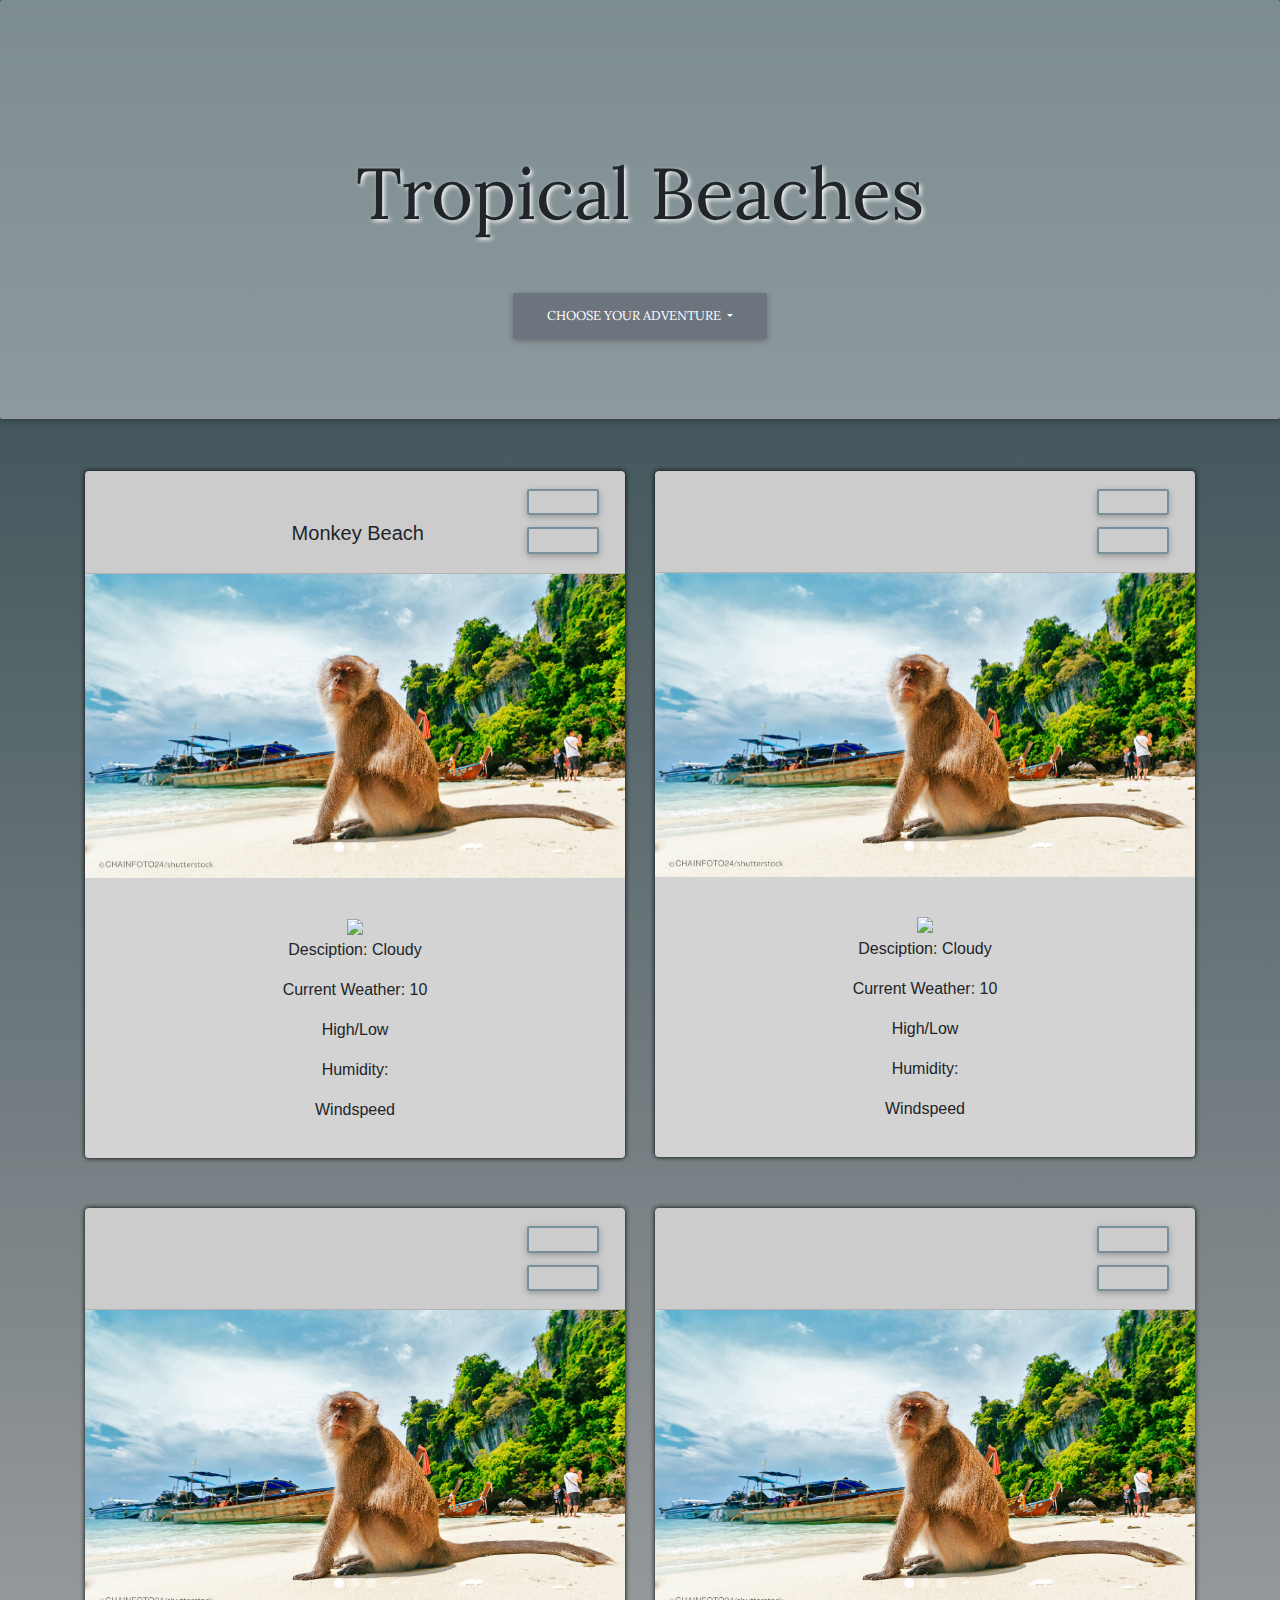
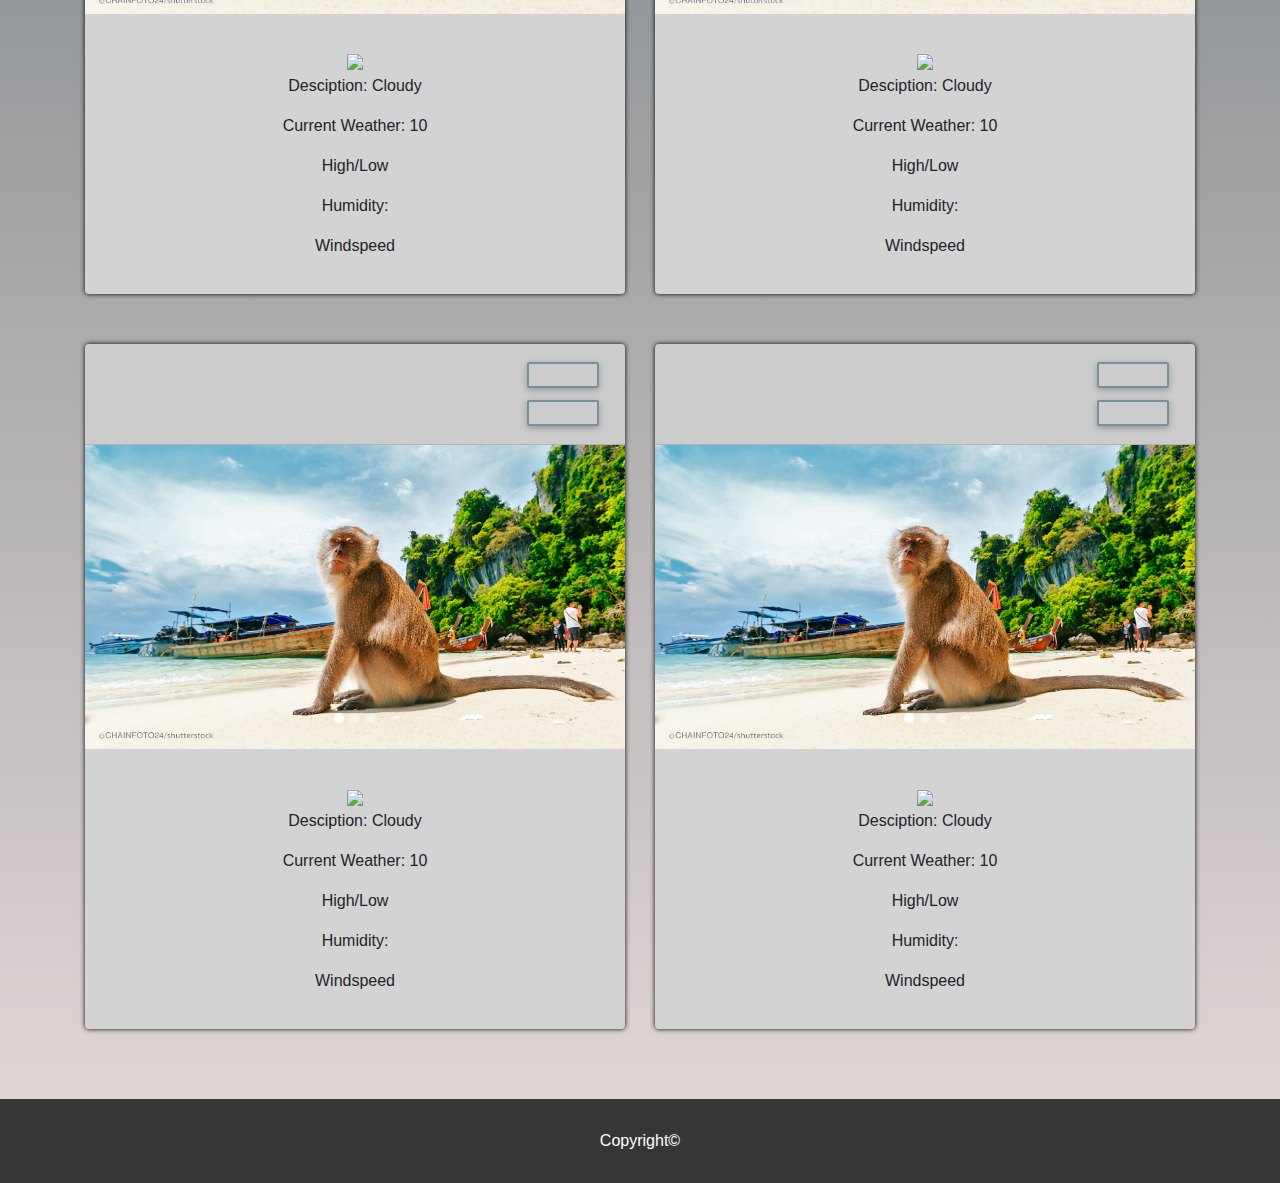
==== destinations.html @ f04818e5 "adding hotel buttons" ====
<!DOCTYPE html>
<html lang="en">

<head>
  <meta charset="UTF-8" />
  <meta name="viewport" content="width=device-width, initial-scale=1.0" />
  <meta http-equiv="X-UA-Compatible" content="ie=edge" />
  <link rel="stylesheet" href="https://stackpath.bootstrapcdn.com/bootstrap/4.3.1/css/bootstrap.min.css" />
  <script src="https://code.jquery.com/jquery-3.3.1.slim.min.js"
    integrity="sha384-q8i/X+965DzO0rT7abK41JStQIAqVgRVzpbzo5smXKp4YfRvH+8abtTE1Pi6jizo"
    crossorigin="anonymous"></script>
  <script src="https://cdnjs.cloudflare.com/ajax/libs/popper.js/1.14.7/umd/popper.min.js"
    integrity="sha384-UO2eT0CpHqdSJQ6hJty5KVphtPhzWj9WO1clHTMGa3JDZwrnQq4sF86dIHNDz0W1"
    crossorigin="anonymous"></script>
  <script src="https://stackpath.bootstrapcdn.com/bootstrap/4.3.1/js/bootstrap.min.js"
    integrity="sha384-JjSmVgyd0p3pXB1rRibZUAYoIIy6OrQ6VrjIEaFf/nJGzIxFDsf4x0xIM+B07jRM"
    crossorigin="anonymous"></script>
  <link rel="stylesheet" href="https://use.fontawesome.com/releases/v5.8.1/css/all.css"
    integrity="sha384-50oBUHEmvpQ+1lW4y57PTFmhCaXp0ML5d60M1M7uH2+nqUivzIebhndOJK28anvf" crossorigin="anonymous">
  <!-- Material Design Bootstrap -->
  <link href="assets/modalassets/mdb.min.css" rel="stylesheet">
  <link rel="stylesheet" href="destination.css" />
  <link href="https://fonts.googleapis.com/css?family=Lora" rel="stylesheet">
  <!-- FireBase Reference -->
  <script src="https://www.gstatic.com/firebasejs/5.9.2/firebase.js"></script>


  <link href="hotel.html">
  <title>Tropical Beaches</title>
</head>

<body>
  <div class="jumbotron text-center">
    <h1 class="display-3" id="destination"><br>Tropical Beaches</h1>
    <div class="btn-group mt-5">
      <button onclick="location.href='index.html';" type="button" class="btn btn-secondary dropdown-toggle"
        data-toggle="dropdown" aria-haspopup="true" aria-expanded="false">
        Choose Your Adventure
      </button>

    </div>
    <p class="lead"></p>
  </div>

  <div class="container text-center">
    <div id="mapBait"></div>
    <div class="row">
      <div class="col-md-6">
        <div class="card">
          <h5 class="card-header">

            <span class="buttonTarget-0">
              <div class="row">
                <div class="col-12">
                  <button id="hotelButton-0" type="button" class="btn btn-outline-blue-grey float-right"
                    data-toggle="modal" data-target="#fakeName">
                    <i class="fas fa-hotel float-right"></i>
                  </button>
                </div>
              </div>
            </span>
            <span>
              <button type="button" class="btn btn-outline-blue-grey float-right" data-toggle="modal"
                data-target="#beach">
                <i class="fas fa-comments  fa-lg float-right"></i>
              </button>
            </span>
            <p id="header-0">Monkey Beach</p>
            <div class="modal fade right" id="beach" tabindex="-1" role="dialog" aria-labelledby="myModalLabel"
              aria-hidden="true">
              <!-- Reggie's Modals Start position -->
              <div class="modal-dialog modal-full-height modal-right" role="document">
                <div class="modal-content">
                  <!-- Section:-->
                  <section class=" ">
                    <!-- Grid row -->
                    <div class="row">
                      <!-- Grid column -->
                      <div class="col-12">
                        <!-- Card -->
                        <div class="card news-card">
                          <!-- Heading-->
                          <div class="modal-header">
                            <div class="card-body">
                              <div class="content">
                                <div class="right-side-meta"><button type="button" class="close  " data-dismiss="modal"
                                    aria-label="Close">
                                    <span aria-hidden="false" class="rounded grey lighten-3 px-2 hoverable "
                                      style="border-radius:100% !important">&times;</span>
                                  </button>
                                  <h2 class="h2 modal-title display-5" id="commentModalLabel">Comments</h2>
                                </div>

                              </div>
                            </div>

                          </div>
                          <!-- Comments FireBase Data-store loc-->
                          <div id="commentContainer" class="list-group-item comment user-comment">

                            <div class="row mb-4">
                              <!--Image column-->
                              <div class="col-sm-2 col-12 mb-md-0 mb-3">
                                <img src="assets/images/motherOfDragons.png" style="width: 80px; height: auto;"
                                  class="avatar rounded-circle z-depth-1-half" aria-hidden="true" />
                              </div>
                              <!--/.Image column-->
                              <!--Content column-->
                              <div class="col-sm-10 col-12">
                                <a>
                                  <h4 class="font-weight-bold">Daenerys Targaryen</h4>
                                </a>
                                <div class="mt-2">
                                  <ul class="list-unstyled">
                                    Turtle Beach
                                    <li class="comment-date h6 font-weight-light"><i class="fas fa-clock"></i>
                                      15hrs ago</li>
                                  </ul>
                                </div>
                                <p class="h6 text-justify">Ut enim ad minim veniam, quis nostrud exercitation ullamco
                                  laboris
                                  nisi ut aliquip
                                  ex ea commodo
                                  consequat. Duis aute irure dolor in reprehenderit in voluptate velit esse cillum
                                  dolore eu
                                  fugiat nulla pariatur. Excepteur sint occaecat cupidatat non proident.</p>
                              </div>
                              <!--/.Content column-->
                            </div>
                            <hr>
                            <!-- Card content -->
                            <div class="card-body">
                              <!-- Experience meta-->
                              <div class="social-meta">
                                <p>How was your adventure? </p>
                                <span><i class="far fa-heart"></i>10 likes</span>
                                <p><i class="fas fa-heart-broken"></i>1 dislikes</p>
                              </div>
                              <!-- modal data input  -->
                              <input type="text" class="form-control userName" placeholder="Name" id="user-name">
                              <input type="text" class="form-control userLocation" placeholder="Specific Location"
                                id="user-location">
                              <textarea placeholder="Write your comment here" name="comment" type="text"
                                id="comment-text" style="width: 100%" class="form-control commentText"
                                placeholder="Add Comment Here">
                          </textarea>
                              <!-- Comment input -->
                              <div class="col-12 justify-content-center">
                                <button type="button" class="col-12 btn btn-blue-grey fluid" id="postComment"><i
                                    class="fas fa-comment-dots"></i> Post a Comment </button>
                                <button type="button" class="col-12 btn black-text grey lighten-2"
                                  data-dismiss="modal"><i class="fas fa-close"></i> Close</button><br>
                              </div>
                            </div>
                            <!-- .Card content -->
                          </div>
                          <!-- .Card -->
                        </div>
                        <!-- .Grid column -->
                      </div>
                      <!-- .Grid row -->
                  </section>
                </div>
              </div>
            </div>
            <!--Hotel  Modal-->
            <!--Hotel Info Modal-->

           
        

  














      </h5>
      <div id="carousel-1" class="carousel slide" data-ride="carousel">
        <ol class="carousel-indicators">
          <li data-target="#carousel-1" data-slide-to="0" class="active"></li>
          <li data-target="#carousel-1" data-slide-to="1"></li>
          <li data-target="#carousel-1" data-slide-to="2"></li>
        </ol>
        <div class="carousel-inner">
          <div class="carousel-item active">
            <img class="d-block w-100" id="carousel-0-0" src="assets/monkey-beach.jpg.jpg" alt="First slide" />
          </div>
          <div class="carousel-item">
            <img class="d-block w-100" id="carousel-0-1" src="assets/monkey-beach.jpg.jpg" alt="Second slide" />
          </div>
          <div class="carousel-item">
            <img class="d-block w-100" id="carousel-0-2" src="assets/monkey-beach.jpg.jpg" alt="Third slide" />
          </div>
          <div class="carousel-item">
            <img class="d-block w-100" id="carousel-0-3" src="assets/monkey-beach.jpg.jpg" alt="Fourth slide" />
          </div>
          <div class="carousel-item">
            <img class="d-block w-100" id="carousel-0-4" src="assets/monkey-beach.jpg.jpg" alt="Fifth slide" />
          </div>
          <div class="carousel-item">
            <img class="d-block w-100" id="carousel-0-5" src="assets/monkey-beach.jpg.jpg" alt="Sixth slide" />
          </div>
          <div class="carousel-item">
            <img class="d-block w-100" id="carousel-0-6" src="assets/monkey-beach.jpg.jpg" alt="Seventh slide" />
          </div>
          <div class="carousel-item">
            <img class="d-block w-100" id="carousel-0-7" src="assets/monkey-beach.jpg.jpg" alt="Eighth slide" />
          </div>
          <div class="carousel-item">
            <img class="d-block w-100" id="carousel-0-8" src="assets/monkey-beach.jpg.jpg" alt="Ninth slide" />
          </div>
          <div class="carousel-item">
            <img class="d-block w-100" id="carousel-0-9" src="assets/monkey-beach.jpg.jpg" alt="Tenth slide" />
          </div>
        </div>
        <a class="carousel-control-prev" href="#carousel-1" role="button" data-slide="prev">
          <span class="carousel-control-prev-icon" aria-hidden="true"></span>
          <span class="sr-only">Previous</span>
        </a>
        <a class="carousel-control-next" href="#carousel-1" role="button" data-slide="next">
          <span class="carousel-control-next-icon" aria-hidden="true"></span>
          <span class="sr-only">Next</span>
        </a>
      </div>
      <div class="card-body" id="cardbody-0">
        <p class="card-text" id="summary-0">
          <div>
            <img id="icon-0" src="http://openweathermap.org/img/w/10d.png">
            <p id="weather-0">Desciption: Cloudy </p>
            <p id="weather1-0">Current Weather: 10</p>
            <p id="weather2-0">High/Low</p>
            <p id="weather3-0">Humidity:</p>
            <p id="weather4-0">Windspeed</p>

          </div>


        </p>
      </div>
    </div>
  </div>
  <div class="col-md-6">
    <div class="card" id="card-2">
      <h5 class="card-header">
        <span class="buttonTarget-1"> <!--Button that triggers modal-->
          <div class="row">
            <div class="col-12">
              <button
              id="hotelButton-1"
                type="button"
                class="btn btn-outline-blue-grey float-right"
                data-toggle="modal"
                data-target="#turtleBeach"
              >
                <i class="fas fa-hotel"></i>
              </button>
            </div>
          </div></span>

        <span>
          <button type="button" class="btn btn-outline-blue-grey float-right" data-toggle="modal" data-target="#beach">
            <i class="fas fa-comments  fa-lg float-right"></i>
          </button>
          <p id="header-1"></p>
        </span>
        <div class="modal fade right" id="beach" tabindex="-1" role="dialog" aria-labelledby="myModalLabel"
          aria-hidden="true">
          <!--Modals Start position -->
          <div class="modal-dialog modal-full-height modal-right" role="document">
            <div class="modal-content">
              <!-- Section:-->
              <section class=" ">
                <!-- Grid row -->
                <div class="row">
                  <!-- Grid column -->
                  <div class="col-12">
                    <!-- Card -->
                    <div class="card news-card">
                      <!-- Heading-->
                      <div class="modal-header">
                        <div class="card-body">
                          <div class="content">
                            <div class="right-side-meta"><button type="button" class="close  " data-dismiss="modal"
                                aria-label="Close">
                                <span aria-hidden="false" class="rounded grey lighten-3 px-2 hoverable "
                                  style="border-radius:100% !important">&times;</span>
                              </button>
                              <h2 class="h2 modal-title display-5" id="commentModalLabel">Comments</h2>
                            </div>

                          </div>
                        </div>

                      </div>
                      <!-- Comments FireBase Data-store loc-->
                      <div id="commentContainer" class="list-group-item comment user-comment">

                        <div class="row mb-4">
                          <!--Image column-->
                          <div class="col-sm-2 col-12 mb-md-0 mb-3">
                            <img src="assets/images/motherOfDragons.png" style="width: 80px; height: auto;"
                              class="avatar rounded-circle z-depth-1-half" aria-hidden="true" />
                          </div>
                          <!--/.Image column-->
                          <!--Content column-->
                          <div class="col-sm-10 col-12">
                            <a>
                              <h4 class="font-weight-bold">Daenerys Targaryen</h4>
                            </a>
                            <div class="mt-2">
                              <ul class="list-unstyled">Turtle Beach
                                <li class="comment-date h6 font-weight-light"><i class="fas fa-clock"></i>
                                  Yesterday</li>
                              </ul>
                            </div>
                            <p class="h6 text-justify">Ut enim ad minim veniam, quis nostrud exercitation ullamco
                              laboris
                              nisi ut aliquip
                              ex ea commodo
                              consequat. Duis aute irure dolor in reprehenderit in voluptate velit esse cillum
                              dolore eu
                              fugiat nulla pariatur. Excepteur sint occaecat cupidatat non proident.</p>
                          </div>
                          <!--/.Content column-->
                        </div>
                        <hr>
                        <!-- Card content -->
                        <div class="card-body">
                          <!-- Experience meta-->
                          <div class="social-meta">
                            <p>How was your adventure? </p>
                            <span><i class="far fa-heart"></i>10 likes</span>
                            <p><i class="fas fa-heart-broken"></i>1 dislikes</p>
                          </div>
                          <!-- modal data input  -->
                          <input type="text" class="form-control userName" placeholder="Name" id="user-name">
                          <input type="text" class="form-control userLocation" placeholder="Specific Location"
                            id="user-location">
                          <textarea placeholder="Write your comment here" name="comment" type="text" id="comment-text"
                            style="width: 100%" class="form-control commentText" placeholder="Add Comment Here">
                          </textarea>
                          <!-- Comment input -->
                          <div class="col-12 justify-content-center">
                            <button type="button" class="col-12 btn btn-blue-grey fluid" id="postComment"><i
                                class="fas fa-comment-dots"></i> Post a Comment </button>
                            <button type="button" class="col-12 btn black-text grey lighten-2" data-dismiss="modal"><i
                                class="fas fa-close"></i> Close</button><br>
                          </div>
                        </div>
                        <!-- .Card content -->
                      </div>
                      <!-- .Card -->
                    </div>
                    <!-- .Grid column -->
                  </div>
                  <!-- .Grid row -->
              </section>
            </div>
          </div>
        </div>
      </h5>
      <div id="carousel-2" class="carousel slide" data-ride="carousel">
        <ol class="carousel-indicators">
          <li data-target="#carousel-2" data-slide-to="0" class="active"></li>
          <li data-target="#carousel-2" data-slide-to="1"></li>
          <li data-target="#carousel-2" data-slide-to="2"></li>
        </ol>
        <div class="carousel-inner">
          <div class="carousel-item active">
            <img class="d-block w-100" id="carousel-1-0" src="assets/monkey-beach.jpg.jpg" alt="First slide" />
          </div>
          <div class="carousel-item">
            <img class="d-block w-100" id="carousel-1-1" src="assets/monkey-beach.jpg.jpg" alt="Second slide" />
          </div>
          <div class="carousel-item">
            <img class="d-block w-100" id="carousel-1-2" src="assets/monkey-beach.jpg.jpg" alt="Third slide" />
          </div>
          <div class="carousel-item">
            <img class="d-block w-100" id="carousel-1-3" src="assets/monkey-beach.jpg.jpg" alt="Fourth slide" />
          </div>
          <div class="carousel-item">
            <img class="d-block w-100" id="carousel-1-4" src="assets/monkey-beach.jpg.jpg" alt="Fifth slide" />
          </div>
          <div class="carousel-item">
            <img class="d-block w-100" id="carousel-1-5" src="assets/monkey-beach.jpg.jpg" alt="Sixth slide" />
          </div>
          <div class="carousel-item">
            <img class="d-block w-100" id="carousel-1-6" src="assets/monkey-beach.jpg.jpg" alt="Seventh slide" />
          </div>
          <div class="carousel-item">
            <img class="d-block w-100" id="carousel-1-7" src="assets/monkey-beach.jpg.jpg" alt="Eighth slide" />
          </div>
          <div class="carousel-item">
            <img class="d-block w-100" id="carousel-1-8" src="assets/monkey-beach.jpg.jpg" alt="Ninth slide" />
          </div>
          <div class="carousel-item">
            <img class="d-block w-100" id="carousel-1-9" src="assets/monkey-beach.jpg.jpg" alt="Tenth slide" />
          </div>
        </div>
        <a class="carousel-control-prev" href="#carousel-2" role="button" data-slide="prev">
          <span class="carousel-control-prev-icon" aria-hidden="true"></span>
          <span class="sr-only">Previous</span>
        </a>
        <a class="carousel-control-next" href="#carousel-2" role="button" data-slide="next">
          <span class="carousel-control-next-icon" aria-hidden="true"></span>
          <span class="sr-only">Next</span>
        </a>
      </div>
      <div class="card-body" id="cardbody-1">
        <p class="card-text" id="summary-1">
          <div>
            <img id="icon-1" src="http://openweathermap.org/img/w/10d.png">
            <p id="weather-1">Desciption: Cloudy </p>
            <p id="weather1-1">Current Weather: 10</p>
            <p id="weather2-1">High/Low</p>
            <p id="weather3-1">Humidity:</p>
            <p id="weather4-1">Windspeed</p>
          </div>

        </p>
      </div>
    </div>
  </div>
  </div>
  <div class="row">
    <div class="col-md-6">
      <div class="card">
        <h5 class="card-header">
          <span class="buttonTarget-2"><!--Button that triggers modal-->
            <div class="row">
              <div class="col-12">
                <button
                  id="hotelButton-2"
                  type="button"
                  class="btn btn-outline-blue-grey float-right"
                  data-toggle="modal"
                  data-target="#blueLagoon"
                >
                  <i class="fas fa-hotel"></i>
                </button>
              </div>
            </div></span>
          <span>
            <button type="button" class="btn btn-outline-blue-grey float-right" data-toggle="modal"
              data-target="#beach">
              <i class="fas fa-comments  fa-lg float-right"></i>
            </button>
          </span>
          <p id="header-2"></p>
          <div class="modal fade right" id="beach" tabindex="-1" role="dialog" aria-labelledby="myModalLabel"
            aria-hidden="true">
            <!--Modals Start position -->
            <div class="modal-dialog modal-full-height modal-right" role="document">
              <div class="modal-content">
                <!-- Section:-->
                <section class=" ">
                  <!-- Grid row -->
                  <div class="row">
                    <!-- Grid column -->
                    <div class="col-12">
                      <!-- Card -->
                      <div class="card news-card">
                        <!-- Heading-->
                        <div class="modal-header">
                          <div class="card-body">
                            <div class="content">
                              <div class="right-side-meta"><button type="button" class="close  " data-dismiss="modal"
                                  aria-label="Close">
                                  <span aria-hidden="false" class="rounded grey lighten-3 px-2 hoverable "
                                    style="border-radius:100% !important">&times;</span>
                                </button>
                                <h2 class="h2 modal-title display-5" id="commentModalLabel">Comments</h2>
                              </div>

                            </div>
                          </div>

                        </div>
                        <!-- Comments FireBase Data-store loc-->
                        <div id="commentContainer" class="list-group-item comment user-comment">

                          <div class="row mb-4">
                            <!--Image column-->
                            <div class="col-sm-2 col-12 mb-md-0 mb-3">
                              <img src="assets/images/motherOfDragons.png" style="width: 80px; height: auto;"
                                class="avatar rounded-circle z-depth-1-half" aria-hidden="true" />
                            </div>
                            <!--/.Image column-->
                            <!--Content column-->
                            <div class="col-sm-10 col-12">
                              <a>
                                <h4 class="font-weight-bold">Daenerys Targaryen</h4>
                              </a>
                              <div class="mt-2">
                                <ul class="list-unstyled">Blue Lagoon
                                  <li class="comment-date h6 font-weight-light"><i class="fas fa-clock"></i>
                                    05/10/2015</li>
                                </ul>
                              </div>
                              <p class="h6 text-justify">Ut enim ad minim veniam, quis nostrud exercitation ullamco
                                laboris
                                nisi ut aliquip
                                ex ea commodo
                                consequat. Duis aute irure dolor in reprehenderit in voluptate velit esse cillum
                                dolore eu
                                fugiat nulla pariatur. Excepteur sint occaecat cupidatat non proident.</p>
                            </div>
                            <!--/.Content column-->
                          </div>
                          <hr>
                          <!-- Card content -->
                          <div class="card-body">
                            <!-- Experience meta-->
                            <div class="social-meta">
                              <p>How was your adventure? </p>
                              <span><i class="far fa-heart"></i>10 likes</span>
                              <p><i class="fas fa-heart-broken"></i>1 dislikes</p>
                            </div>
                            <!-- modal data input  -->
                            <input type="text" class="form-control userName" placeholder="Name" id="user-name">
                            <input type="text" class="form-control userLocation" placeholder="Specific Location"
                              id="user-location">
                            <textarea placeholder="Write your comment here" name="comment" type="text" id="comment-text"
                              style="width: 100%" class="form-control commentText" placeholder="Add Comment Here">
                              </textarea>
                            <!-- Comment input -->
                            <div class="col-12 justify-content-center">
                              <button type="button" class="col-12 btn btn-blue-grey fluid" id="postComment"><i
                                  class="fas fa-comment-dots"></i> Post a Comment </button>
                              <button type="button" class="col-12 btn black-text grey lighten-2" data-dismiss="modal"><i
                                  class="fas fa-close"></i> Close</button><br>
                            </div>
                          </div>
                          <!-- .Card content -->
                        </div>
                        <!-- .Card -->
                      </div>
                      <!-- .Grid column -->
                    </div>
                    <!-- .Grid row -->
                </section>
              </div>
            </div>
          </div>
        </h5>
        <div id="carousel-3" class="carousel slide" data-ride="carousel">
          <ol class="carousel-indicators">
            <li data-target="#carousel-3" data-slide-to="0" class="active"></li>
            <li data-target="#carousel-3" data-slide-to="1"></li>
            <li data-target="#carousel-3" data-slide-to="2"></li>
          </ol>
          <div class="carousel-inner">
            <div class="carousel-item active">
              <img class="d-block w-100" id="carousel-2-0" src="assets/monkey-beach.jpg.jpg" alt="First slide" />
            </div>
            <div class="carousel-item">
              <img class="d-block w-100" id="carousel-2-1" src="assets/monkey-beach.jpg.jpg" alt="Second slide" />
            </div>
            <div class="carousel-item">
              <img class="d-block w-100" id="carousel-2-2" src="assets/monkey-beach.jpg.jpg" alt="Third slide" />
            </div>
            <div class="carousel-item">
              <img class="d-block w-100" id="carousel-2-3" src="assets/monkey-beach.jpg.jpg" alt="Fourth slide" />
            </div>
            <div class="carousel-item">
              <img class="d-block w-100" id="carousel-2-4" src="assets/monkey-beach.jpg.jpg" alt="Fifth slide" />
            </div>
            <div class="carousel-item">
              <img class="d-block w-100" id="carousel-2-5" src="assets/monkey-beach.jpg.jpg" alt="Sixth slide" />
            </div>
            <div class="carousel-item">
              <img class="d-block w-100" id="carousel-2-6" src="assets/monkey-beach.jpg.jpg" alt="Seventh slide" />
            </div>
            <div class="carousel-item">
              <img class="d-block w-100" id="carousel-2-7" src="assets/monkey-beach.jpg.jpg" alt="Eighth slide" />
            </div>
            <div class="carousel-item">
              <img class="d-block w-100" id="carousel-2-8" src="assets/monkey-beach.jpg.jpg" alt="Ninth slide" />
            </div>
            <div class="carousel-item">
              <img class="d-block w-100" id="carousel-2-9" src="assets/monkey-beach.jpg.jpg" alt="Tenth slide" />
            </div>
          </div>
          <a class="carousel-control-prev" href="#carousel-3
                role=" button" data-slide="prev">
            <span class="carousel-control-prev-icon" aria-hidden="true"></span>
            <span class="sr-only">Previous</span>
          </a>
          <a class="carousel-control-next" href="#carousel-3" role="button" data-slide="next">
            <span class="carousel-control-next-icon" aria-hidden="true"></span>
            <span class="sr-only">Next</span>
          </a>
        </div>
        <div class="card-body" id="cardbody-2">
          <p class="card-text" id="summary-2">
            <div>
              <img id="icon-2" src="http://openweathermap.org/img/w/10d.png">
              <p id="weather-2">Desciption: Cloudy </p>
              <p id="weather1-2">Current Weather: 10</p>
              <p id="weather2-2">High/Low</p>
              <p id="weather3-2">Humidity:</p>
              <p id="weather4-2">Windspeed</p>
            </div>

          </p>

        </div>
      </div>
    </div>
    <div class="col-md-6">
      <div class="card" id="card-2">
        <h5 class="card-header">
          <span class="buttonTarget-3"><!--Button that triggers modal-->
            <div class="row">
              <div class="col-12">
                <button
                  id="hotelButton-2"
                  type="button"
                  class="btn btn-outline-blue-grey float-right"
                  data-toggle="modal"
                  data-target="#blueLagoon"
                >
                  <i class="fas fa-hotel"></i>
                </button>
              </div>
            </div></span>
          <span>
            <button type="button" class="btn btn-outline-blue-grey float-right" data-toggle="modal"
              data-target="#beach">
              <i class="fas fa-comments  fa-lg float-right"></i>
            </button>
          </span>
          <p id="header-3"></p>
          <div class="modal fade right" id="beach" tabindex="-1" role="dialog" aria-labelledby="myModalLabel"
            aria-hidden="true">
            <!--Modals Start position -->
            <div class="modal-dialog modal-full-height modal-right" role="document">
              <div class="modal-content">
                <!-- Section:-->
                <section class=" ">
                  <!-- Grid row -->
                  <div class="row">
                    <!-- Grid column -->
                    <div class="col-12">
                      <!-- Card -->
                      <div class="card news-card">
                        <!-- Heading-->
                        <div class="modal-header">
                          <div class="card-body">
                            <div class="content">
                              <div class="right-side-meta"><button type="button" class="close  " data-dismiss="modal"
                                  aria-label="Close">
                                  <span aria-hidden="false" class="rounded grey lighten-3 px-2 hoverable "
                                    style="border-radius:100% !important">&times;</span>
                                </button>
                                <h2 class="h2 modal-title display-5" id="commentModalLabel">Comments</h2>
                              </div>

                            </div>
                          </div>

                        </div>
                        <!-- Comments FireBase Data-store loc-->
                        <div id="commentContainer" class="list-group-item comment user-comment">

                          <div class="row mb-4">
                            <!--Image column-->
                            <div class="col-sm-2 col-12 mb-md-0 mb-3">
                              <img src="assets/images/motherOfDragons.png" style="width: 80px; height: auto;"
                                class="avatar rounded-circle z-depth-1-half" aria-hidden="true" />
                            </div>
                            <!--/.Image column-->
                            <!--Content column-->
                            <div class="col-sm-10 col-12">
                              <a>
                                <h4 class="font-weight-bold">Daenerys Targaryen</h4>
                              </a>
                              <div class="mt-2">
                                <ul class="list-unstyled">Boracay White Beach
                                  <li class="comment-date h6 font-weight-light"><i class="fas fa-clock"></i>
                                    05/10/2015</li>
                                </ul>
                              </div>
                              <p class="h6 text-justify">Ut enim ad minim veniam, quis nostrud exercitation ullamco
                                laboris
                                nisi ut aliquip
                                ex ea commodo
                                consequat. Duis aute irure dolor in reprehenderit in voluptate velit esse cillum
                                dolore eu
                                fugiat nulla pariatur. Excepteur sint occaecat cupidatat non proident.</p>
                            </div>
                            <!--/.Content column-->
                          </div>
                          <hr>
                          <!-- Card content -->
                          <div class="card-body">
                            <!-- Experience meta-->
                            <div class="social-meta">
                              <p>How was your adventure? </p>
                              <span><i class="far fa-heart"></i>10 likes</span>
                              <p><i class="fas fa-heart-broken"></i>1 dislikes</p>
                            </div>
                            <!-- modal data input  -->
                            <input type="text" class="form-control userName" placeholder="Name" id="user-name">
                            <input type="text" class="form-control userLocation" placeholder="Specific Location"
                              id="user-location">
                            <textarea placeholder="Write your comment here" name="comment" type="text" id="comment-text"
                              style="width: 100%" class="form-control commentText" placeholder="Add Comment Here">
                          </textarea>
                            <!-- Comment input -->
                            <div class="col-12 justify-content-center">
                              <button type="button" class="col-12 btn btn-blue-grey fluid" id="postComment"><i
                                  class="fas fa-comment-dots"></i> Post a Comment </button>
                              <button type="button" class="col-12 btn black-text grey lighten-2" data-dismiss="modal"><i
                                  class="fas fa-close"></i> Close</button><br>
                            </div>
                          </div>
                          <!-- .Card content -->
                        </div>
                        <!-- .Card -->
                      </div>
                      <!-- .Grid column -->
                    </div>
                    <!-- .Grid row -->
                </section>
              </div>
            </div>
          </div>
        </h5>

        <div id="carousel-4" class="carousel slide" data-ride="carousel">
          <ol class="carousel-indicators">
            <li data-target="#carousel-4" data-slide-to="0" class="active"></li>
            <li data-target="#carousel-4" data-slide-to="1"></li>
            <li data-target="#carousel-4" data-slide-to="2"></li>
          </ol>
          <div class="carousel-inner">
            <div class="carousel-item active">
              <img class="d-block w-100" id="carousel-3-0" src="assets/monkey-beach.jpg.jpg" alt="First slide" />
            </div>
            <div class="carousel-item">
              <img class="d-block w-100" id="carousel-3-1" src="assets/monkey-beach.jpg.jpg" alt="Second slide" />
            </div>
            <div class="carousel-item">
              <img class="d-block w-100" id="carousel-3-2" src="assets/monkey-beach.jpg.jpg" alt="Third slide" />
            </div>
            <div class="carousel-item">
              <img class="d-block w-100" id="carousel-3-3" src="assets/monkey-beach.jpg.jpg" alt="Fourth slide" />
            </div>
            <div class="carousel-item">
              <img class="d-block w-100" id="carousel-3-4" src="assets/monkey-beach.jpg.jpg" alt="Fifth slide" />
            </div>
            <div class="carousel-item">
              <img class="d-block w-100" id="carousel-3-5" src="assets/monkey-beach.jpg.jpg" alt="Sixth slide" />
            </div>
            <div class="carousel-item">
              <img class="d-block w-100" id="carousel-3-6" src="assets/monkey-beach.jpg.jpg" alt="Seventh slide" />
            </div>
            <div class="carousel-item">
              <img class="d-block w-100" id="carousel-3-7" src="assets/monkey-beach.jpg.jpg" alt="Eighth slide" />
            </div>
            <div class="carousel-item">
              <img class="d-block w-100" id="carousel-3-8" src="assets/monkey-beach.jpg.jpg" alt="Ninth slide" />
            </div>
            <div class="carousel-item">
              <img class="d-block w-100" id="carousel-3-9" src="assets/monkey-beach.jpg.jpg" alt="Tenth slide" />
            </div>
          </div>
          <a class="carousel-control-prev" href="#carousel-4" role="button" data-slide="prev">
            <span class="carousel-control-prev-icon" aria-hidden="true"></span>
            <span class="sr-only">Previous</span>
          </a>
          <a class="carousel-control-next" href="#carousel-4" role="button" data-slide="next">
            <span class="carousel-control-next-icon" aria-hidden="true"></span>
            <span class="sr-only">Next</span>
          </a>
        </div>
        <div class="card-body" id="cardbody-3">
          <p class="card-text" id="summary-3">
            <div>
              <img id="icon-3" src="http://openweathermap.org/img/w/10d.png">
              <p id="weather-3">Desciption: Cloudy </p>
              <p id="weather1-3">Current Weather: 10</p>
              <p id="weather2-3">High/Low</p>
              <p id="weather3-3">Humidity:</p>
              <p id="weather4-3">Windspeed</p>
            </div>


          </p>

        </div>
      </div>
    </div>
  </div>
  <div class="row">
    <div class="col-md-6">
      <div class="card">
        <h5 class="card-header">
          <span class="buttonTarget-4"><!--Button that triggers modal-->
            <div class="row">
              <div class="col-12">
                <button
                  id="hotelButton-2"
                  type="button"
                  class="btn btn-outline-blue-grey float-right"
                  data-toggle="modal"
                  data-target="#beau"
                >
                  <i class="fas fa-hotel"></i>
                </button>
              </div>
            </div></span>
          <span>
            <button type="button" class="btn btn-outline-blue-grey float-right" data-toggle="modal"
              data-target="#beach">
              <i class="fas fa-comments  fa-lg float-right"></i>
            </button>
          </span>
          <p id="header-4"></p>
          <div class="modal fade right" id="beach" tabindex="-1" role="dialog" aria-labelledby="myModalLabel"
            aria-hidden="true">
            <!--Modals Start position -->
            <div class="modal-dialog modal-full-height modal-right" role="document">
              <div class="modal-content">
                <!-- Section:-->
                <section class=" ">
                  <!-- Grid row -->
                  <div class="row">
                    <!-- Grid column -->
                    <div class="col-12">
                      <!-- Card -->
                      <div class="card news-card">
                        <!-- Heading-->
                        <div class="modal-header">
                          <div class="card-body">
                            <div class="content">
                              <div class="right-side-meta"><button type="button" class="close  " data-dismiss="modal"
                                  aria-label="Close">
                                  <span aria-hidden="false" class="rounded grey lighten-3 px-2 hoverable "
                                    style="border-radius:100% !important">&times;</span>
                                </button>
                                <h2 class="h2 modal-title display-5" id="commentModalLabel">Comments</h2>
                              </div>

                            </div>
                          </div>

                        </div>
                        <!-- Comments FireBase Data-store loc-->
                        <div id="commentContainer" class="list-group-item comment user-comment">

                          <div class="row mb-4">
                            <!--Image column-->
                            <div class="col-sm-2 col-12 mb-md-0 mb-3">
                              <img src="assets/images/motherOfDragons.png" style="width: 80px; height: auto;"
                                class="avatar rounded-circle z-depth-1-half" aria-hidden="true" />
                            </div>
                            <!--/.Image column-->
                            <!--Content column-->
                            <div class="col-sm-10 col-12">
                              <a>
                                <h4 class="font-weight-bold">Daenerys Targaryen</h4>
                              </a>
                              <div class="mt-2">
                                <ul class="list-unstyled">Seychelles
                                  <li class="comment-date h6 font-weight-light"><i class="fas fa-clock"></i>
                                    05/10/2015</li>
                                </ul>
                              </div>
                              <p class="h6 text-justify">Ut enim ad minim veniam, quis nostrud exercitation ullamco
                                laboris
                                nisi ut aliquip
                                ex ea commodo
                                consequat. Duis aute irure dolor in reprehenderit in voluptate velit esse cillum
                                dolore eu
                                fugiat nulla pariatur. Excepteur sint occaecat cupidatat non proident.</p>
                            </div>
                            <!--/.Content column-->
                          </div>
                          <hr>
                          <!-- Card content -->
                          <div class="card-body">
                            <!-- Experience meta-->
                            <div class="social-meta">
                              <p>How was your adventure? </p>
                              <span><i class="far fa-heart"></i>10 likes</span>
                              <p><i class="fas fa-heart-broken"></i>1 dislikes</p>
                            </div>
                            <!-- modal data input  -->
                            <input type="text" class="form-control userName" placeholder="Name" id="user-name">
                            <input type="text" class="form-control userLocation" placeholder="Specific Location"
                              id="user-location">
                            <textarea placeholder="Write your comment here" name="comment" type="text" id="comment-text"
                              style="width: 100%" class="form-control commentText" placeholder="Add Comment Here">
                              </textarea>
                            <!-- Comment input -->
                            <div class="col-12 justify-content-center">
                              <button type="button" class="col-12 btn btn-blue-grey fluid" id="postComment"><i
                                  class="fas fa-comment-dots"></i> Post a Comment </button>
                              <button type="button" class="col-12 btn black-text grey lighten-2" data-dismiss="modal"><i
                                  class="fas fa-close"></i> Close</button><br>
                            </div>
                          </div>
                          <!-- .Card content -->
                        </div>
                        <!-- .Card -->
                      </div>
                      <!-- .Grid column -->
                    </div>
                    <!-- .Grid row -->
                </section>
              </div>
            </div>
          </div>
        </h5>
        </h5>
        <div id="carousel-5" class="carousel slide" data-ride="carousel">
          <ol class="carousel-indicators">
            <li data-target="#carousel-5" data-slide-to="0" class="active"></li>
            <li data-target="#carousel-5" data-slide-to="1"></li>
            <li data-target="#carousel-5" data-slide-to="2"></li>
          </ol>
          <div class="carousel-inner">
            <div class="carousel-item active">
              <img class="d-block w-100" id="carousel-4-0" src="assets/monkey-beach.jpg.jpg" alt="First slide" />
            </div>
            <div class="carousel-item">
              <img class="d-block w-100" id="carousel-4-1" src="assets/monkey-beach.jpg.jpg" alt="Second slide" />
            </div>
            <div class="carousel-item">
              <img class="d-block w-100" id="carousel-4-2" src="assets/monkey-beach.jpg.jpg" alt="Third slide" />
            </div>
            <div class="carousel-item">
              <img class="d-block w-100" id="carousel-4-3" src="assets/monkey-beach.jpg.jpg" alt="Fourth slide" />
            </div>
            <div class="carousel-item">
              <img class="d-block w-100" id="carousel-4-4" src="assets/monkey-beach.jpg.jpg" alt="Fifth slide" />
            </div>
            <div class="carousel-item">
              <img class="d-block w-100" id="carousel-4-5" src="assets/monkey-beach.jpg.jpg" alt="Sixth slide" />
            </div>
            <div class="carousel-item">
              <img class="d-block w-100" id="carousel-4-6" src="assets/monkey-beach.jpg.jpg" alt="Seventh slide" />
            </div>
            <div class="carousel-item">
              <img class="d-block w-100" id="carousel-4-7" src="assets/monkey-beach.jpg.jpg" alt="Eighth slide" />
            </div>
            <div class="carousel-item">
              <img class="d-block w-100" id="carousel-4-8" src="assets/monkey-beach.jpg.jpg" alt="Ninth slide" />
            </div>
            <div class="carousel-item">
              <img class="d-block w-100" id="carousel-4-9" src="assets/monkey-beach.jpg.jpg" alt="Tenth slide" />
            </div>
          </div>
          <a class="carousel-control-prev" href="#carousel-5" role="button" data-slide="prev">
            <span class="carousel-control-prev-icon" aria-hidden="true"></span>
            <span class="sr-only">Previous</span>
          </a>
          <a class="carousel-control-next" href="#carousel-5" role="button" data-slide="next">
            <span class="carousel-control-next-icon" aria-hidden="true"></span>
            <span class="sr-only">Next</span>
          </a>
        </div>
        <div class="card-body" id="cardbody-4">
          <p class="card-text" id="summary-4">
            <div>
              <img id="icon-4" src="http://openweathermap.org/img/w/10d.png">
              <p id="weather-4">Desciption: Cloudy </p>
              <p id="weather1-4">Current Weather: 10</p>
              <p id="weather2-4">High/Low</p>
              <p id="weather3-4">Humidity:</p>
              <p id="weather4-4">Windspeed</p>
            </div>


          </p>

        </div>
      </div>
    </div>
    <div class="col-md-6">
      <div class="card" id="card-2">
        <h5 class="card-header">
          <span class="buttonTarget-2"><!--Button that triggers modal-->
            <div class="row">
              <div class="col-12">
                <button
                  id="hotelButton-2"
                  type="button"
                  class="btn btn-outline-blue-grey float-right"
                  data-toggle="modal"
                  data-target="#blueLagoon"
                >
                  <i class="fas fa-hotel"></i>
                </button>
              </div>
            </div></span>
          <span>
            <button type="button" class="btn btn-outline-blue-grey float-right" data-toggle="modal"
              data-target="#beach">
              <i class="fas fa-comments  fa-lg float-right"></i>
            </button>
          </span>
          <p id="header-5"></p>
          <div class="modal fade right" id="beach" tabindex="-1" role="dialog" aria-labelledby="myModalLabel"
            aria-hidden="true">
            <!--Modals Start position -->
            <div class="modal-dialog modal-full-height modal-right" role="document">
              <div class="modal-content">
                <!-- Section:-->
                <section class=" ">
                  <!-- Grid row -->
                  <div class="row">
                    <!-- Grid column -->
                    <div class="col-12">
                      <!-- Card -->
                      <div class="card news-card">
                        <!-- Heading-->
                        <div class="modal-header">
                          <div class="card-body">
                            <div class="content">
                              <div class="right-side-meta"><button type="button" class="close  " data-dismiss="modal"
                                  aria-label="Close">
                                  <span aria-hidden="false" class="rounded grey lighten-3 px-2 hoverable "
                                    style="border-radius:100% !important">&times;</span>
                                </button>
                                <h2 class="h2 modal-title display-5" id="commentModalLabel">Comments</h2>
                              </div>

                            </div>
                          </div>

                        </div>
                        <!-- Comments FireBase Data-store loc-->
                        <div id="commentContainer" class="list-group-item comment user-comment">

                          <div class="row mb-4">
                            <!--Image column-->
                            <div class="col-sm-2 col-12 mb-md-0 mb-3">
                              <img src="assets/images/motherOfDragons.png" style="width: 80px; height: auto;"
                                class="avatar rounded-circle z-depth-1-half" aria-hidden="true" />
                            </div>
                            <!--/.Image column-->
                            <!--Content column-->
                            <div class="col-sm-10 col-12">
                              <a>
                                <h4 class="font-weight-bold">Daenerys Targaryen</h4>
                              </a>
                              <div class="mt-2">
                                <ul class="list-unstyled">Bali
                                  <li class="comment-date h6 font-weight-light"><i class="fas fa-clock"></i>
                                    05/10/2015</li>
                                </ul>
                              </div>
                              <p class="h6 text-justify">Ut enim ad minim veniam, quis nostrud exercitation ullamco
                                laboris
                                nisi ut aliquip
                                ex ea commodo
                                consequat. Duis aute irure dolor in reprehenderit in voluptate velit esse cillum
                                dolore eu
                                fugiat nulla pariatur. Excepteur sint occaecat cupidatat non proident.</p>
                            </div>
                            <!--/.Content column-->
                          </div>
                          <hr>
                          <!-- Card content -->
                          <div class="card-body">
                            <!-- Experience meta-->
                            <div class="social-meta">
                              <p>How was your adventure? </p>
                              <span><i class="far fa-heart"></i>10 likes</span>
                              <p><i class="fas fa-heart-broken"></i>1 dislikes</p>
                            </div>
                            <!-- modal data input  -->
                            <input type="text" class="form-control userName" placeholder="Name" id="user-name">
                            <input type="text" class="form-control userLocation" placeholder="Specific Location"
                              id="user-location">
                            <textarea placeholder="Write your comment here" name="comment" type="text" id="comment-text"
                              style="width: 100%" class="form-control commentText" placeholder="Add Comment Here">
                              </textarea>
                            <!-- Comment input -->
                            <div class="col-12 justify-content-center">
                              <button type="button" class="col-12 btn btn-blue-grey fluid" id="postComment"><i
                                  class="fas fa-comment-dots"></i> Post a Comment </button>
                              <button type="button" class="col-12 btn black-text grey lighten-2" data-dismiss="modal"><i
                                  class="fas fa-close"></i> Close</button><br>
                            </div>
                          </div>
                          <!-- .Card content -->
                        </div>
                        <!-- .Card -->
                      </div>
                      <!-- .Grid column -->
                    </div>
                    <!-- .Grid row -->
                </section>
              </div>
            </div>
          </div>
        </h5>
        </h5>
        <div id="carousel-6" class="carousel slide" data-ride="carousel">
          <ol class="carousel-indicators">
            <li data-target="#carousel-6" data-slide-to="0" class="active"></li>
            <li data-target="#carousel-6" data-slide-to="1"></li>
            <li data-target="#carousel-6" data-slide-to="2"></li>
          </ol>
          <div class="carousel-inner">
            <div class="carousel-item active">
              <img class="d-block w-100" id="carousel-5-0" src="assets/monkey-beach.jpg.jpg" alt="First slide" />
            </div>
            <div class="carousel-item">
              <img class="d-block w-100" id="carousel-5-1" src="assets/monkey-beach.jpg.jpg" alt="Second slide" />
            </div>
            <div class="carousel-item">
              <img class="d-block w-100" id="carousel-5-2" src="assets/monkey-beach.jpg.jpg" alt="Third slide" />
            </div>
            <div class="carousel-item">
              <img class="d-block w-100" id="carousel-5-3" src="assets/monkey-beach.jpg.jpg" alt="Fourth slide" />
            </div>
            <div class="carousel-item">
              <img class="d-block w-100" id="carousel-5-4" src="assets/monkey-beach.jpg.jpg" alt="Fifth slide" />
            </div>
            <div class="carousel-item">
              <img class="d-block w-100" id="carousel-5-5" src="assets/monkey-beach.jpg.jpg" alt="Sixth slide" />
            </div>
            <div class="carousel-item">
              <img class="d-block w-100" id="carousel-5-6" src="assets/monkey-beach.jpg.jpg" alt="Seventh slide" />
            </div>
            <div class="carousel-item">
              <img class="d-block w-100" id="carousel-5-7" src="assets/monkey-beach.jpg.jpg" alt="Eighth slide" />
            </div>
            <div class="carousel-item">
              <img class="d-block w-100" id="carousel-5-8" src="assets/monkey-beach.jpg.jpg" alt="Ninth slide" />
            </div>
            <div class="carousel-item">
              <img class="d-block w-100" id="carousel-5-9" src="assets/monkey-beach.jpg.jpg" alt="Tenth slide" />
            </div>
          </div>
          <a class="carousel-control-prev" href="#carousel-6" role="button" data-slide="prev">
            <span class="carousel-control-prev-icon" aria-hidden="true"></span>
            <span class="sr-only">Previous</span>
          </a>
          <a class="carousel-control-next" href="#carousel-6" role="button" data-slide="next">
            <span class="carousel-control-next-icon" aria-hidden="true"></span>
            <span class="sr-only">Next</span>
          </a>
        </div>
        <div class="card-body" id="cardbody-5">
          <p class="card-text" id="summary-5">
            <div>
              <img id="icon-5" src="http://openweathermap.org/img/w/10d.png">
              <p id="weather-5">Desciption: Cloudy
              </p>
              <p id="weather1-5">Current Weather: 10</p>
              <p id="weather2-5">High/Low</p>
              <p id="weather3-5">Humidity:</p>
              <p id="weather4-5">Windspeed</p>
            </div>

          </p>

        </div>
      </div>
    </div>
  </div>
  </div>

  <div> <!-- monkey beach modal-->
    <div class="modal fade" id="monkeyBeach" tabindex="-2" role="dialog" aria-labelledby="monkeyBeachLabel"
      aria-hidden="true">
      <div class="modal-dialog" role="document">
        <div class="modal-content">
          <div class="modal-header">
            <h5 class="modal-title" id="monkeyBeachLabel">
              PP Princess Resort
            </h5>
            <button type="button" id="monkey-beach-button" class="close" data-dismiss="modal"
              aria-label="Close">
              <span aria-hidden="true">&times;</span>
            </button>
          </div>
          <div class="modal-body">
            <img class="img-fluid" src="assets/hotel-images/monkey_beach_hotel.jpg" style="width:100%" />

            <br />
            <br />

            <img class="img-fluid" src="assets/hotel-images/monkey_beach_hotel_2.jpg" style="width:100%" />

            <br />
            <br />

            <p>
              Come and stay at this very affordable casual beachfront
              hotel with open-air dining, infinity pool with a swim-up
              bar. Choose from variety of luxury, simply natural and
              modern designed rooms suitable for all ages. Great
              breakfast, great location! 4 stars! Only $82 per room!
            </p>

            <a href="https://www.ppprincess.com/rooms/rooms/" target="_blank">Click here to book!</a>
          </div>
          <div class="modal-footer">
            <button type="button" class="btn btn-secondary" data-dismiss="modal">
              Close
            </button>
          </div>
        </div>
      </div>
    </div>
</div>
</div>
</div>
  <footer>Copyright&copy;</footer>
  <!-- MDB core JavaScript -->
  <script type="text/javascript"
    src="https://maps.googleapis.com/maps/api/js?&key=AIzaSyAEa3mcJXIQ3rK8EMHKHjEFCuXuw3KJT14&libraries=places"></script>
  <script src="https://ajax.googleapis.com/ajax/libs/jquery/3.3.1/jquery.min.js"></script>
  <script src="assets/script/homePage.js"></script>
  <script src="assets/script/destinationsPage.js"></script>
  <!--- <script type="text/javascript" src="assets/modalassets/mdb.min.js"></script>-->
  <!-- <script src="assets/modalassets/modalApp.js"></script> -->
  <script src="assets/destinations.js"></script>
</body>

</html>
---- destination.css ----
.jumbotron {
  background-image: url("assets/ian-dooley-280928-unsplash.jpg");
  background-size: cover;
  background-color: rgba(255, 255, 255, 0.4);
  background-blend-mode: lighten;
  color: solid black;
  text-shadow: 2px 2px 4px white;
  font-family: "Lora", serif;
}

.card {
  margin-top: 20px;
  margin-bottom: 30px;
  background: lightgray;
}

#card-2 {
  float: right;
}

body {
  background: #e6dada; /* fallback for old browsers */
  background: -webkit-linear-gradient(
    to bottom,
    #274046,
    #e6dada
  ); /* Chrome 10-25, Safari 5.1-6 */
  background: linear-gradient(
    to bottom,
    #274046,
    #e6dada
  ); /* W3C, IE 10+/ Edge, Firefox 16+, Chrome 26+, Opera 12+, Safari 7+ */
}

h1 {
}

.card {
  box-shadow: 0 0 5px rgba(1, 1, 1, 2);
}

#more,
#more-2,
#more-3,
#more-4,
#more-5,
#more-6 {
  display: none;
}

@media screen and (max-width: 640px) {
  #card-2 {
    float: none;
  }
}

@media screen and (max-width: 768px) {
  #card-2 {
    float: none;
  }
}
@media screen and (max-width: 992px) {
  #card-2 {
    float: none;
  }
}

footer {
  background-color: rgb(54, 54, 54);
  padding: 30px;
  text-align: center;
  margin-top: 40px;
  color: white;
}

#header-0, #header-1, #header-2, #header-3, #header-4, #header-5{

  margin-left: 90px;
  font-size: 20px;
 }
 
 #summary-0, #summary-1, #summary-2, #summary-3, #summary-4, #summary-5{
 
 
  color: black;
 }

 #sizeDefault{

    width: 450px;
 }
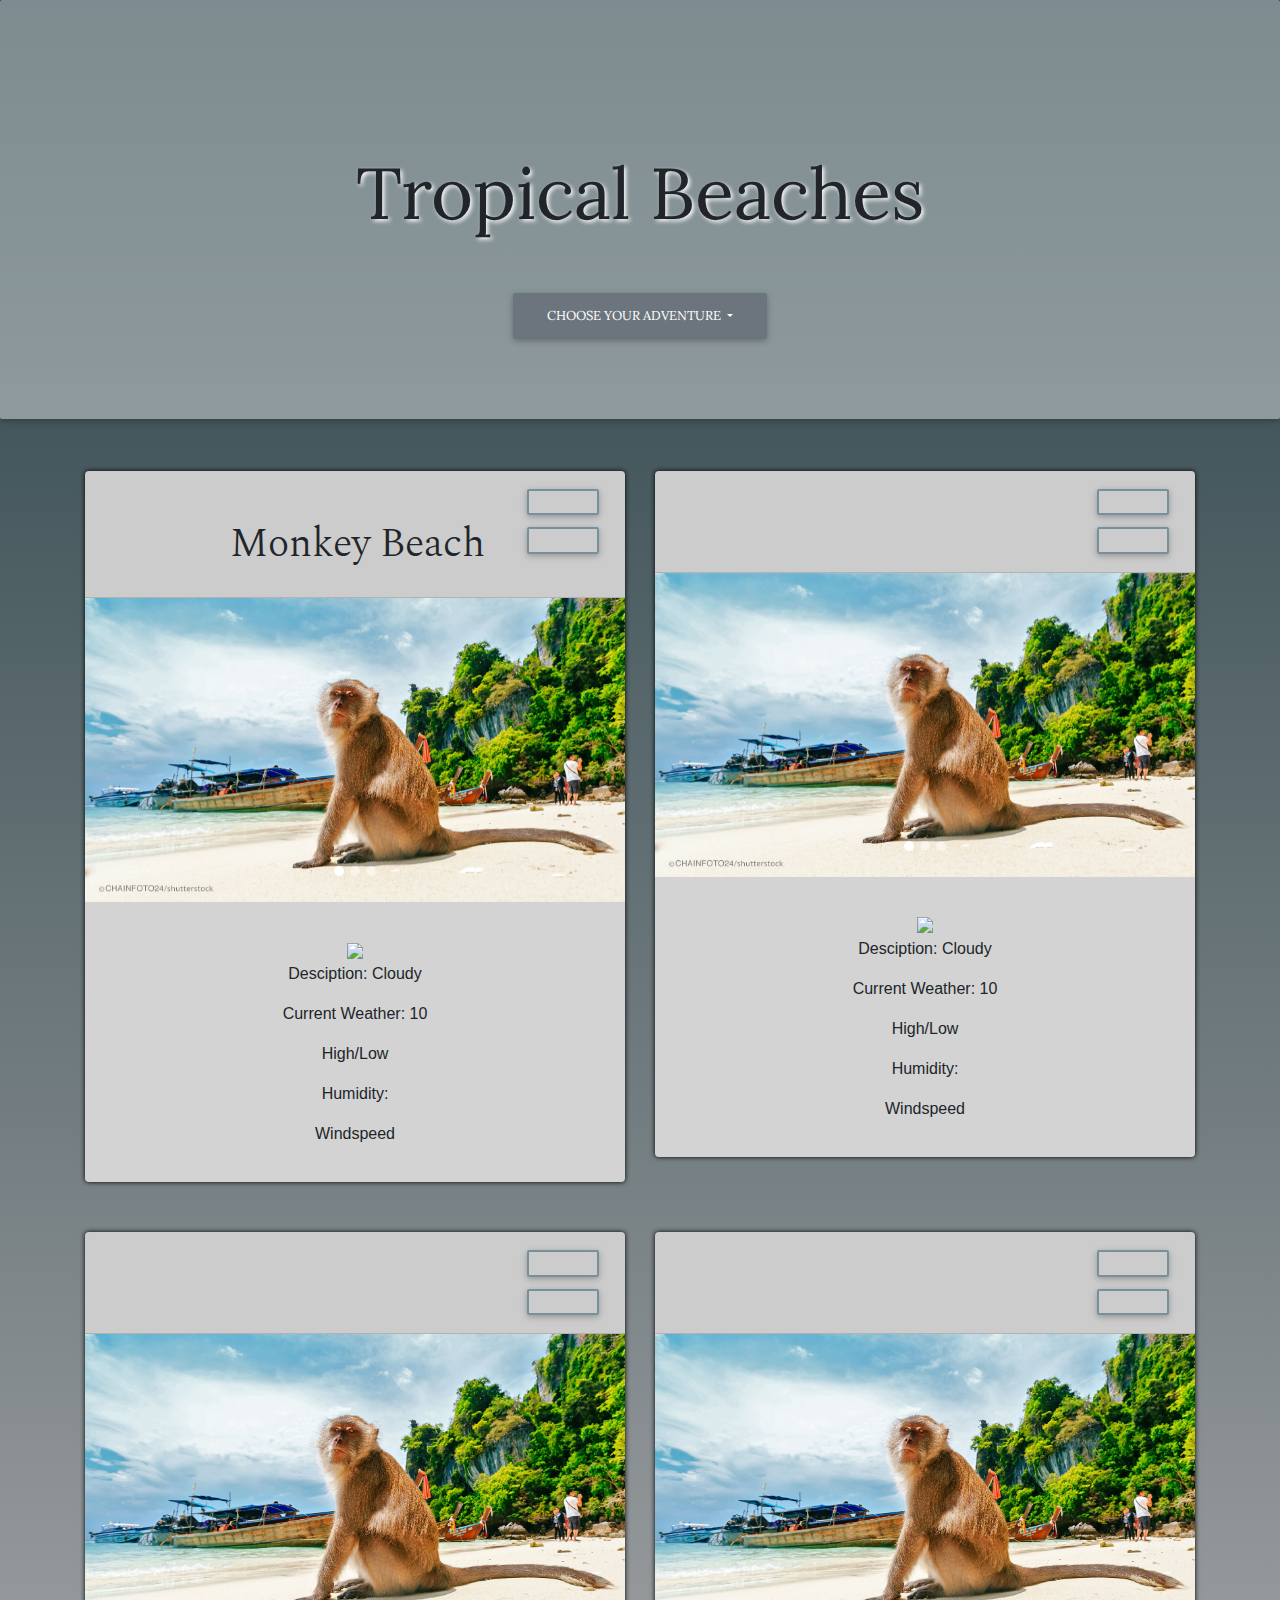
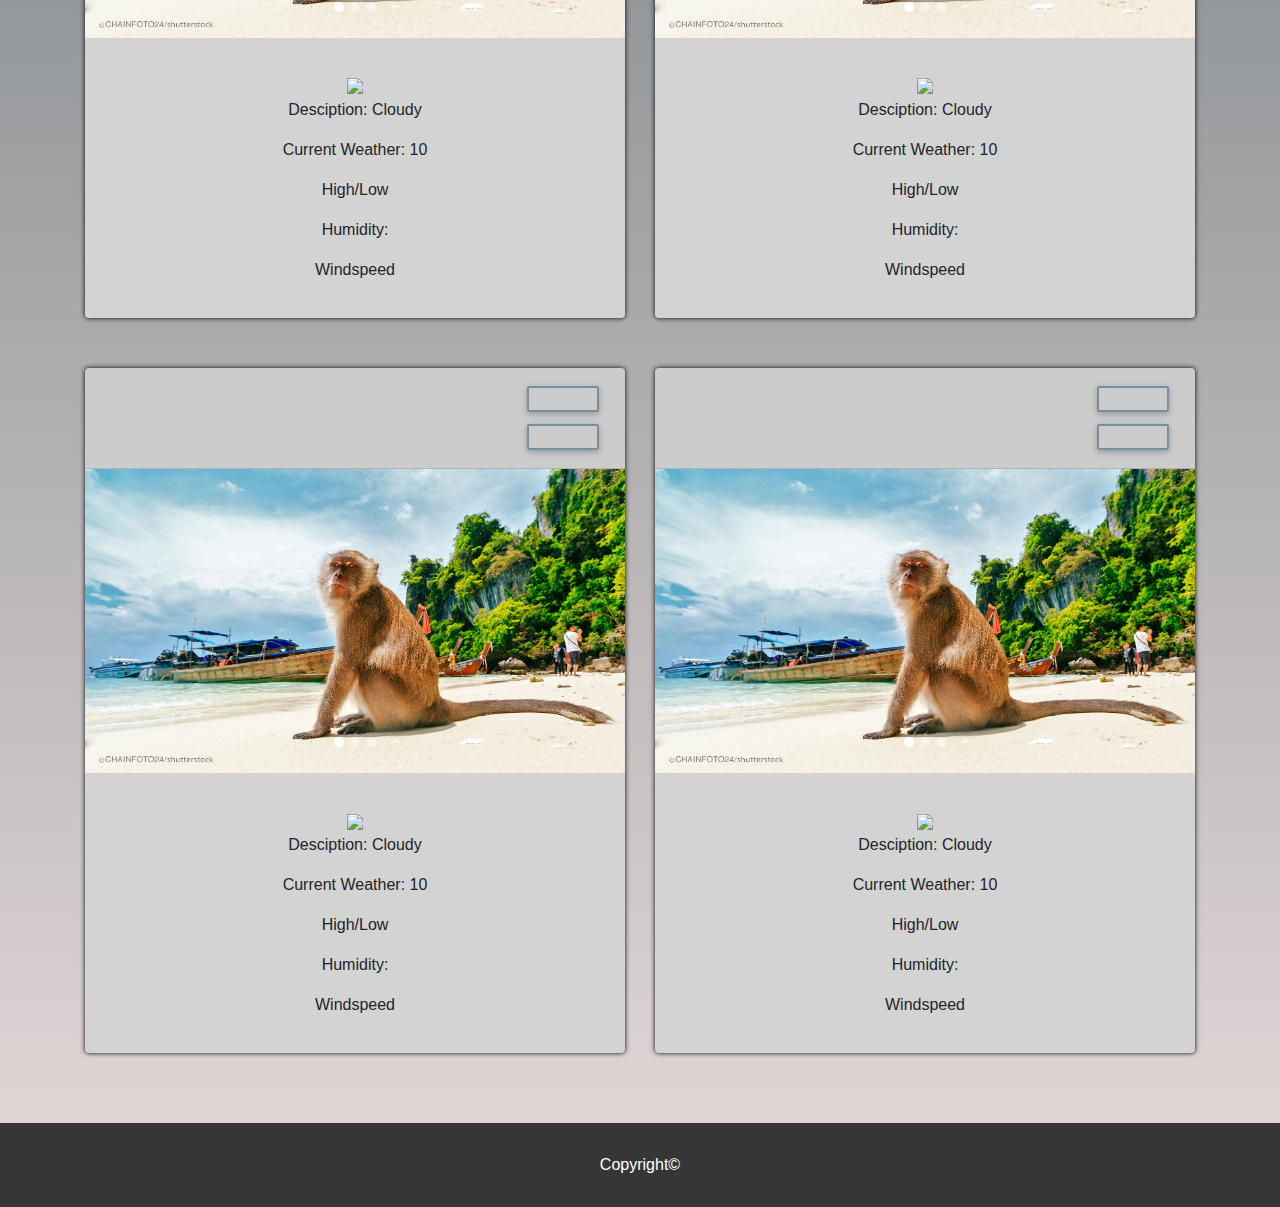
==== commit 49715d37: "final push" ====
--- a/destinations.html
+++ b/destinations.html
@@ -20,7 +20,10 @@
   <!-- Material Design Bootstrap -->
   <link href="assets/modalassets/mdb.min.css" rel="stylesheet">
   <link rel="stylesheet" href="destination.css" />
+  <!--Jumbotron Font-->
   <link href="https://fonts.googleapis.com/css?family=Lora" rel="stylesheet">
+  <!--Card Header Font-->
+  <link href="https://fonts.googleapis.com/css?family=Spectral" rel="stylesheet">
   <!-- FireBase Reference -->
   <script src="https://www.gstatic.com/firebasejs/5.9.2/firebase.js"></script>
 
--- a/destination.css
+++ b/destination.css
@@ -73,19 +73,26 @@
   color: white;
 }
 
-#header-0, #header-1, #header-2, #header-3, #header-4, #header-5{
+#header-0,
+#header-1,
+#header-2,
+#header-3,
+#header-4,
+#header-5 {
+  margin-left: 90px;
+  font-size: 40px;
+  font-family: "Spectral", serif;
+}
 
-  margin-left: 90px;
-  font-size: 20px;
- }
- 
- #summary-0, #summary-1, #summary-2, #summary-3, #summary-4, #summary-5{
- 
- 
+#summary-0,
+#summary-1,
+#summary-2,
+#summary-3,
+#summary-4,
+#summary-5 {
   color: black;
- }
+}
 
- #sizeDefault{
-
-    width: 450px;
- }
+#sizeDefault {
+  width: 450px;
+}
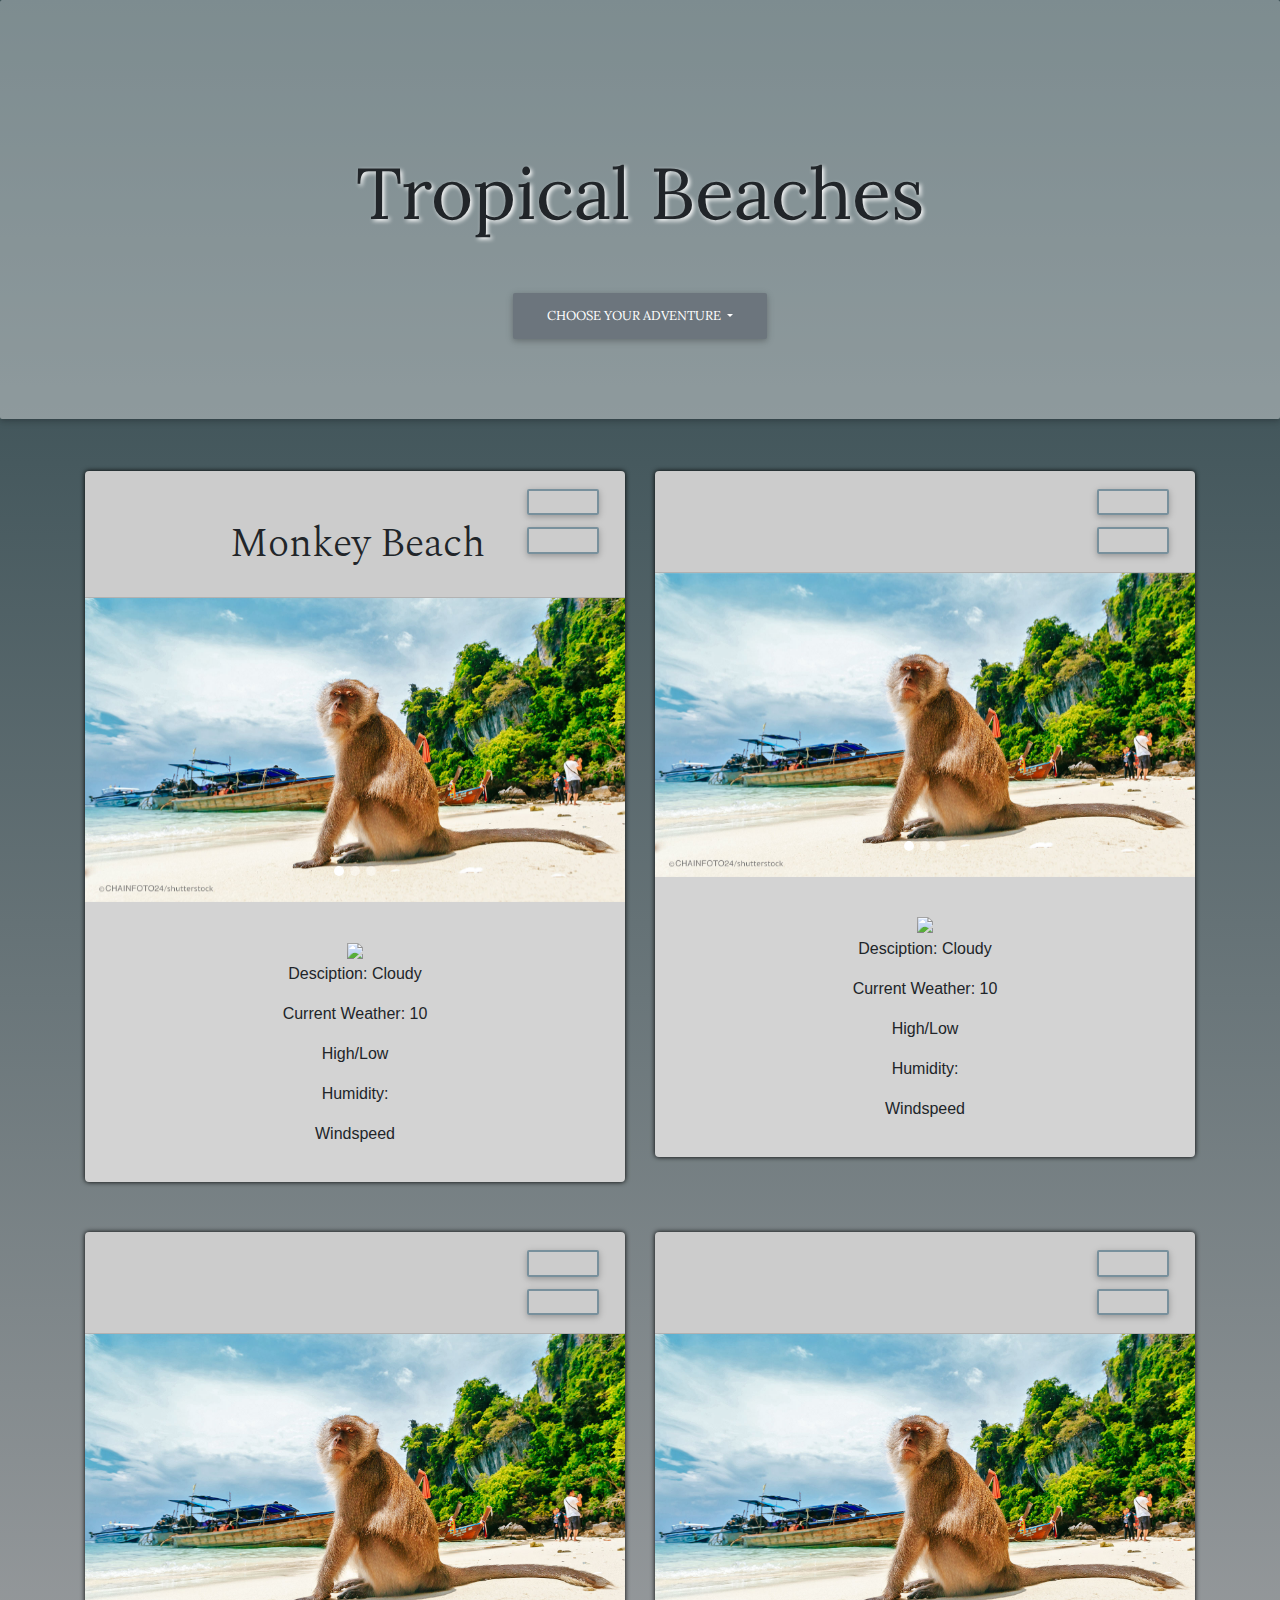
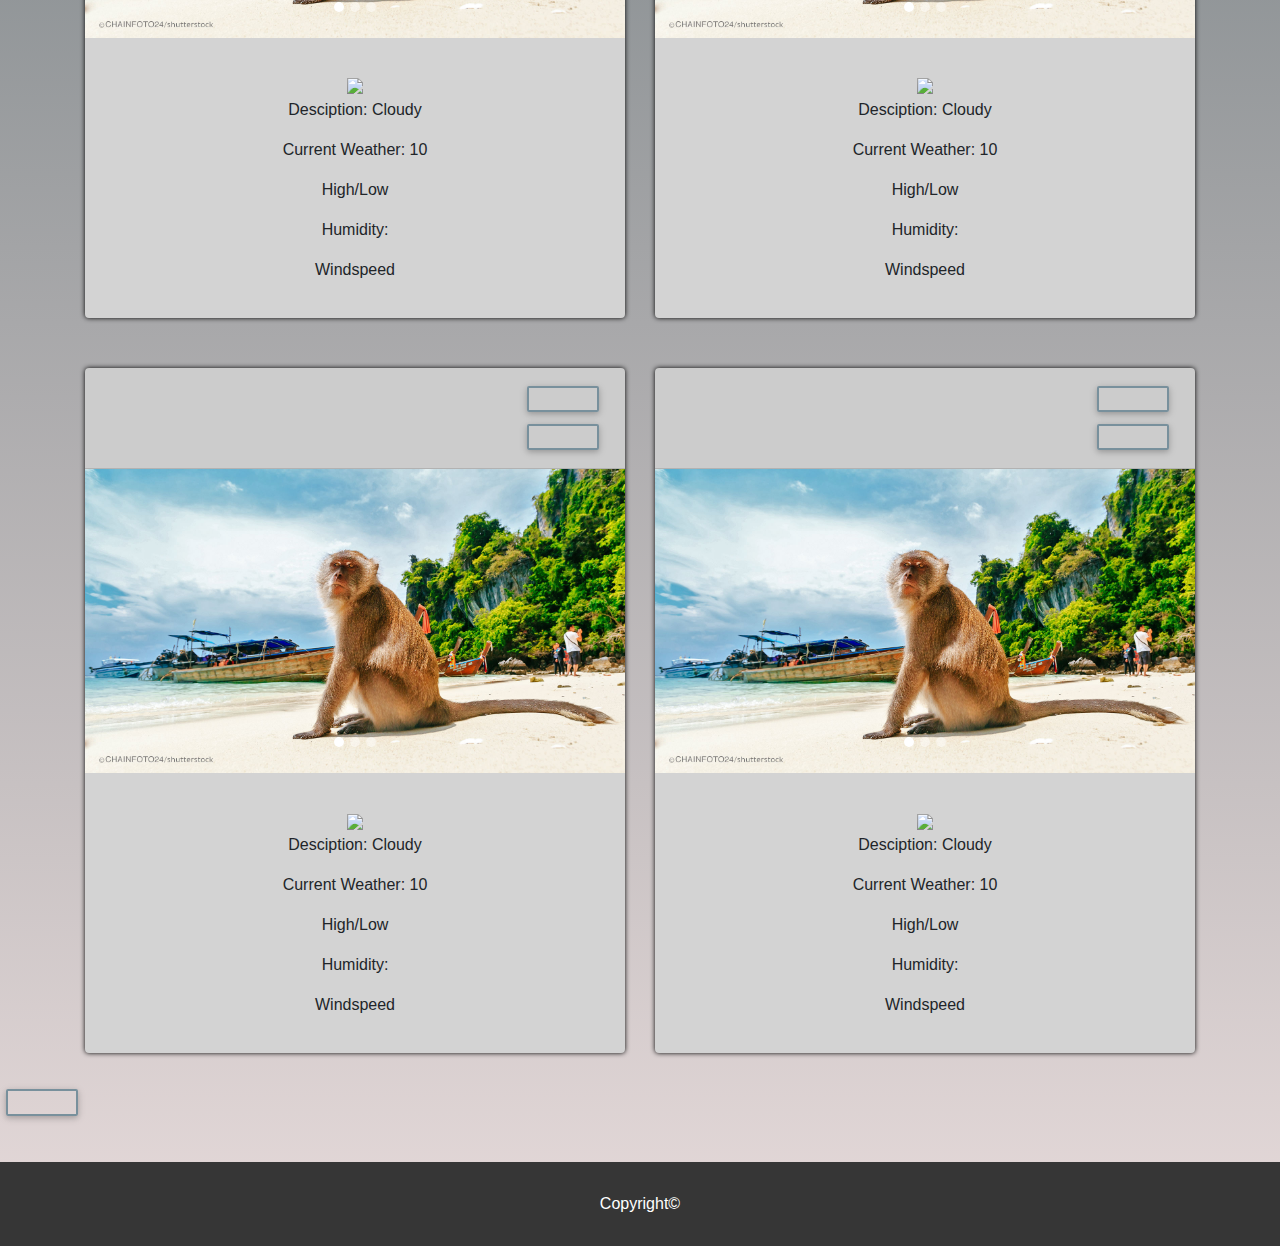
==== commit 7295cad9: "final update" ====
--- a/destinations.html
+++ b/destinations.html
@@ -1,1241 +1,2520 @@
-<!DOCTYPE html>
-<html lang="en">
-
-<head>
-  <meta charset="UTF-8" />
-  <meta name="viewport" content="width=device-width, initial-scale=1.0" />
-  <meta http-equiv="X-UA-Compatible" content="ie=edge" />
-  <link rel="stylesheet" href="https://stackpath.bootstrapcdn.com/bootstrap/4.3.1/css/bootstrap.min.css" />
-  <script src="https://code.jquery.com/jquery-3.3.1.slim.min.js"
-    integrity="sha384-q8i/X+965DzO0rT7abK41JStQIAqVgRVzpbzo5smXKp4YfRvH+8abtTE1Pi6jizo"
-    crossorigin="anonymous"></script>
-  <script src="https://cdnjs.cloudflare.com/ajax/libs/popper.js/1.14.7/umd/popper.min.js"
-    integrity="sha384-UO2eT0CpHqdSJQ6hJty5KVphtPhzWj9WO1clHTMGa3JDZwrnQq4sF86dIHNDz0W1"
-    crossorigin="anonymous"></script>
-  <script src="https://stackpath.bootstrapcdn.com/bootstrap/4.3.1/js/bootstrap.min.js"
-    integrity="sha384-JjSmVgyd0p3pXB1rRibZUAYoIIy6OrQ6VrjIEaFf/nJGzIxFDsf4x0xIM+B07jRM"
-    crossorigin="anonymous"></script>
-  <link rel="stylesheet" href="https://use.fontawesome.com/releases/v5.8.1/css/all.css"
-    integrity="sha384-50oBUHEmvpQ+1lW4y57PTFmhCaXp0ML5d60M1M7uH2+nqUivzIebhndOJK28anvf" crossorigin="anonymous">
-  <!-- Material Design Bootstrap -->
-  <link href="assets/modalassets/mdb.min.css" rel="stylesheet">
-  <link rel="stylesheet" href="destination.css" />
-  <!--Jumbotron Font-->
-  <link href="https://fonts.googleapis.com/css?family=Lora" rel="stylesheet">
-  <!--Card Header Font-->
-  <link href="https://fonts.googleapis.com/css?family=Spectral" rel="stylesheet">
-  <!-- FireBase Reference -->
-  <script src="https://www.gstatic.com/firebasejs/5.9.2/firebase.js"></script>
-
-
-  <link href="hotel.html">
-  <title>Tropical Beaches</title>
-</head>
-
-<body>
-  <div class="jumbotron text-center">
-    <h1 class="display-3" id="destination"><br>Tropical Beaches</h1>
-    <div class="btn-group mt-5">
-      <button onclick="location.href='index.html';" type="button" class="btn btn-secondary dropdown-toggle"
-        data-toggle="dropdown" aria-haspopup="true" aria-expanded="false">
-        Choose Your Adventure
-      </button>
-
-    </div>
-    <p class="lead"></p>
-  </div>
-
-  <div class="container text-center">
-    <div id="mapBait"></div>
-    <div class="row">
-      <div class="col-md-6">
-        <div class="card">
-          <h5 class="card-header">
-
-            <span class="buttonTarget-0">
-              <div class="row">
-                <div class="col-12">
-                  <button id="hotelButton-0" type="button" class="btn btn-outline-blue-grey float-right"
-                    data-toggle="modal" data-target="#fakeName">
-                    <i class="fas fa-hotel float-right"></i>
-                  </button>
-                </div>
-              </div>
-            </span>
-            <span>
-              <button type="button" class="btn btn-outline-blue-grey float-right" data-toggle="modal"
-                data-target="#beach">
-                <i class="fas fa-comments  fa-lg float-right"></i>
-              </button>
-            </span>
-            <p id="header-0">Monkey Beach</p>
-            <div class="modal fade right" id="beach" tabindex="-1" role="dialog" aria-labelledby="myModalLabel"
-              aria-hidden="true">
-              <!-- Reggie's Modals Start position -->
-              <div class="modal-dialog modal-full-height modal-right" role="document">
-                <div class="modal-content">
-                  <!-- Section:-->
-                  <section class=" ">
-                    <!-- Grid row -->
-                    <div class="row">
-                      <!-- Grid column -->
-                      <div class="col-12">
-                        <!-- Card -->
-                        <div class="card news-card">
-                          <!-- Heading-->
-                          <div class="modal-header">
-                            <div class="card-body">
-                              <div class="content">
-                                <div class="right-side-meta"><button type="button" class="close  " data-dismiss="modal"
-                                    aria-label="Close">
-                                    <span aria-hidden="false" class="rounded grey lighten-3 px-2 hoverable "
-                                      style="border-radius:100% !important">&times;</span>
-                                  </button>
-                                  <h2 class="h2 modal-title display-5" id="commentModalLabel">Comments</h2>
-                                </div>
-
-                              </div>
-                            </div>
-
-                          </div>
-                          <!-- Comments FireBase Data-store loc-->
-                          <div id="commentContainer" class="list-group-item comment user-comment">
-
-                            <div class="row mb-4">
-                              <!--Image column-->
-                              <div class="col-sm-2 col-12 mb-md-0 mb-3">
-                                <img src="assets/images/motherOfDragons.png" style="width: 80px; height: auto;"
-                                  class="avatar rounded-circle z-depth-1-half" aria-hidden="true" />
-                              </div>
-                              <!--/.Image column-->
-                              <!--Content column-->
-                              <div class="col-sm-10 col-12">
-                                <a>
-                                  <h4 class="font-weight-bold">Daenerys Targaryen</h4>
-                                </a>
-                                <div class="mt-2">
-                                  <ul class="list-unstyled">
-                                    Turtle Beach
-                                    <li class="comment-date h6 font-weight-light"><i class="fas fa-clock"></i>
-                                      15hrs ago</li>
-                                  </ul>
-                                </div>
-                                <p class="h6 text-justify">Ut enim ad minim veniam, quis nostrud exercitation ullamco
-                                  laboris
-                                  nisi ut aliquip
-                                  ex ea commodo
-                                  consequat. Duis aute irure dolor in reprehenderit in voluptate velit esse cillum
-                                  dolore eu
-                                  fugiat nulla pariatur. Excepteur sint occaecat cupidatat non proident.</p>
-                              </div>
-                              <!--/.Content column-->
-                            </div>
-                            <hr>
-                            <!-- Card content -->
-                            <div class="card-body">
-                              <!-- Experience meta-->
-                              <div class="social-meta">
-                                <p>How was your adventure? </p>
-                                <span><i class="far fa-heart"></i>10 likes</span>
-                                <p><i class="fas fa-heart-broken"></i>1 dislikes</p>
-                              </div>
-                              <!-- modal data input  -->
-                              <input type="text" class="form-control userName" placeholder="Name" id="user-name">
-                              <input type="text" class="form-control userLocation" placeholder="Specific Location"
-                                id="user-location">
-                              <textarea placeholder="Write your comment here" name="comment" type="text"
-                                id="comment-text" style="width: 100%" class="form-control commentText"
-                                placeholder="Add Comment Here">
-                          </textarea>
-                              <!-- Comment input -->
-                              <div class="col-12 justify-content-center">
-                                <button type="button" class="col-12 btn btn-blue-grey fluid" id="postComment"><i
-                                    class="fas fa-comment-dots"></i> Post a Comment </button>
-                                <button type="button" class="col-12 btn black-text grey lighten-2"
-                                  data-dismiss="modal"><i class="fas fa-close"></i> Close</button><br>
-                              </div>
-                            </div>
-                            <!-- .Card content -->
-                          </div>
-                          <!-- .Card -->
-                        </div>
-                        <!-- .Grid column -->
-                      </div>
-                      <!-- .Grid row -->
-                  </section>
-                </div>
-              </div>
-            </div>
-            <!--Hotel  Modal-->
-            <!--Hotel Info Modal-->
-
-           
-        
-
-  
-
-
-
-
-
-
-
-
-
-
-
-
-
-
-      </h5>
-      <div id="carousel-1" class="carousel slide" data-ride="carousel">
-        <ol class="carousel-indicators">
-          <li data-target="#carousel-1" data-slide-to="0" class="active"></li>
-          <li data-target="#carousel-1" data-slide-to="1"></li>
-          <li data-target="#carousel-1" data-slide-to="2"></li>
-        </ol>
-        <div class="carousel-inner">
-          <div class="carousel-item active">
-            <img class="d-block w-100" id="carousel-0-0" src="assets/monkey-beach.jpg.jpg" alt="First slide" />
-          </div>
-          <div class="carousel-item">
-            <img class="d-block w-100" id="carousel-0-1" src="assets/monkey-beach.jpg.jpg" alt="Second slide" />
-          </div>
-          <div class="carousel-item">
-            <img class="d-block w-100" id="carousel-0-2" src="assets/monkey-beach.jpg.jpg" alt="Third slide" />
-          </div>
-          <div class="carousel-item">
-            <img class="d-block w-100" id="carousel-0-3" src="assets/monkey-beach.jpg.jpg" alt="Fourth slide" />
-          </div>
-          <div class="carousel-item">
-            <img class="d-block w-100" id="carousel-0-4" src="assets/monkey-beach.jpg.jpg" alt="Fifth slide" />
-          </div>
-          <div class="carousel-item">
-            <img class="d-block w-100" id="carousel-0-5" src="assets/monkey-beach.jpg.jpg" alt="Sixth slide" />
-          </div>
-          <div class="carousel-item">
-            <img class="d-block w-100" id="carousel-0-6" src="assets/monkey-beach.jpg.jpg" alt="Seventh slide" />
-          </div>
-          <div class="carousel-item">
-            <img class="d-block w-100" id="carousel-0-7" src="assets/monkey-beach.jpg.jpg" alt="Eighth slide" />
-          </div>
-          <div class="carousel-item">
-            <img class="d-block w-100" id="carousel-0-8" src="assets/monkey-beach.jpg.jpg" alt="Ninth slide" />
-          </div>
-          <div class="carousel-item">
-            <img class="d-block w-100" id="carousel-0-9" src="assets/monkey-beach.jpg.jpg" alt="Tenth slide" />
-          </div>
-        </div>
-        <a class="carousel-control-prev" href="#carousel-1" role="button" data-slide="prev">
-          <span class="carousel-control-prev-icon" aria-hidden="true"></span>
-          <span class="sr-only">Previous</span>
-        </a>
-        <a class="carousel-control-next" href="#carousel-1" role="button" data-slide="next">
-          <span class="carousel-control-next-icon" aria-hidden="true"></span>
-          <span class="sr-only">Next</span>
-        </a>
-      </div>
-      <div class="card-body" id="cardbody-0">
-        <p class="card-text" id="summary-0">
-          <div>
-            <img id="icon-0" src="http://openweathermap.org/img/w/10d.png">
-            <p id="weather-0">Desciption: Cloudy </p>
-            <p id="weather1-0">Current Weather: 10</p>
-            <p id="weather2-0">High/Low</p>
-            <p id="weather3-0">Humidity:</p>
-            <p id="weather4-0">Windspeed</p>
-
-          </div>
-
-
-        </p>
-      </div>
-    </div>
-  </div>
-  <div class="col-md-6">
-    <div class="card" id="card-2">
-      <h5 class="card-header">
-        <span class="buttonTarget-1"> <!--Button that triggers modal-->
-          <div class="row">
-            <div class="col-12">
-              <button
-              id="hotelButton-1"
-                type="button"
-                class="btn btn-outline-blue-grey float-right"
-                data-toggle="modal"
-                data-target="#turtleBeach"
-              >
-                <i class="fas fa-hotel"></i>
-              </button>
-            </div>
-          </div></span>
-
-        <span>
-          <button type="button" class="btn btn-outline-blue-grey float-right" data-toggle="modal" data-target="#beach">
-            <i class="fas fa-comments  fa-lg float-right"></i>
-          </button>
-          <p id="header-1"></p>
-        </span>
-        <div class="modal fade right" id="beach" tabindex="-1" role="dialog" aria-labelledby="myModalLabel"
-          aria-hidden="true">
-          <!--Modals Start position -->
-          <div class="modal-dialog modal-full-height modal-right" role="document">
-            <div class="modal-content">
-              <!-- Section:-->
-              <section class=" ">
-                <!-- Grid row -->
-                <div class="row">
-                  <!-- Grid column -->
-                  <div class="col-12">
-                    <!-- Card -->
-                    <div class="card news-card">
-                      <!-- Heading-->
-                      <div class="modal-header">
-                        <div class="card-body">
-                          <div class="content">
-                            <div class="right-side-meta"><button type="button" class="close  " data-dismiss="modal"
-                                aria-label="Close">
-                                <span aria-hidden="false" class="rounded grey lighten-3 px-2 hoverable "
-                                  style="border-radius:100% !important">&times;</span>
-                              </button>
-                              <h2 class="h2 modal-title display-5" id="commentModalLabel">Comments</h2>
-                            </div>
-
-                          </div>
-                        </div>
-
-                      </div>
-                      <!-- Comments FireBase Data-store loc-->
-                      <div id="commentContainer" class="list-group-item comment user-comment">
-
-                        <div class="row mb-4">
-                          <!--Image column-->
-                          <div class="col-sm-2 col-12 mb-md-0 mb-3">
-                            <img src="assets/images/motherOfDragons.png" style="width: 80px; height: auto;"
-                              class="avatar rounded-circle z-depth-1-half" aria-hidden="true" />
-                          </div>
-                          <!--/.Image column-->
-                          <!--Content column-->
-                          <div class="col-sm-10 col-12">
-                            <a>
-                              <h4 class="font-weight-bold">Daenerys Targaryen</h4>
-                            </a>
-                            <div class="mt-2">
-                              <ul class="list-unstyled">Turtle Beach
-                                <li class="comment-date h6 font-weight-light"><i class="fas fa-clock"></i>
-                                  Yesterday</li>
-                              </ul>
-                            </div>
-                            <p class="h6 text-justify">Ut enim ad minim veniam, quis nostrud exercitation ullamco
-                              laboris
-                              nisi ut aliquip
-                              ex ea commodo
-                              consequat. Duis aute irure dolor in reprehenderit in voluptate velit esse cillum
-                              dolore eu
-                              fugiat nulla pariatur. Excepteur sint occaecat cupidatat non proident.</p>
-                          </div>
-                          <!--/.Content column-->
-                        </div>
-                        <hr>
-                        <!-- Card content -->
-                        <div class="card-body">
-                          <!-- Experience meta-->
-                          <div class="social-meta">
-                            <p>How was your adventure? </p>
-                            <span><i class="far fa-heart"></i>10 likes</span>
-                            <p><i class="fas fa-heart-broken"></i>1 dislikes</p>
-                          </div>
-                          <!-- modal data input  -->
-                          <input type="text" class="form-control userName" placeholder="Name" id="user-name">
-                          <input type="text" class="form-control userLocation" placeholder="Specific Location"
-                            id="user-location">
-                          <textarea placeholder="Write your comment here" name="comment" type="text" id="comment-text"
-                            style="width: 100%" class="form-control commentText" placeholder="Add Comment Here">
-                          </textarea>
-                          <!-- Comment input -->
-                          <div class="col-12 justify-content-center">
-                            <button type="button" class="col-12 btn btn-blue-grey fluid" id="postComment"><i
-                                class="fas fa-comment-dots"></i> Post a Comment </button>
-                            <button type="button" class="col-12 btn black-text grey lighten-2" data-dismiss="modal"><i
-                                class="fas fa-close"></i> Close</button><br>
-                          </div>
-                        </div>
-                        <!-- .Card content -->
-                      </div>
-                      <!-- .Card -->
-                    </div>
-                    <!-- .Grid column -->
-                  </div>
-                  <!-- .Grid row -->
-              </section>
-            </div>
-          </div>
-        </div>
-      </h5>
-      <div id="carousel-2" class="carousel slide" data-ride="carousel">
-        <ol class="carousel-indicators">
-          <li data-target="#carousel-2" data-slide-to="0" class="active"></li>
-          <li data-target="#carousel-2" data-slide-to="1"></li>
-          <li data-target="#carousel-2" data-slide-to="2"></li>
-        </ol>
-        <div class="carousel-inner">
-          <div class="carousel-item active">
-            <img class="d-block w-100" id="carousel-1-0" src="assets/monkey-beach.jpg.jpg" alt="First slide" />
-          </div>
-          <div class="carousel-item">
-            <img class="d-block w-100" id="carousel-1-1" src="assets/monkey-beach.jpg.jpg" alt="Second slide" />
-          </div>
-          <div class="carousel-item">
-            <img class="d-block w-100" id="carousel-1-2" src="assets/monkey-beach.jpg.jpg" alt="Third slide" />
-          </div>
-          <div class="carousel-item">
-            <img class="d-block w-100" id="carousel-1-3" src="assets/monkey-beach.jpg.jpg" alt="Fourth slide" />
-          </div>
-          <div class="carousel-item">
-            <img class="d-block w-100" id="carousel-1-4" src="assets/monkey-beach.jpg.jpg" alt="Fifth slide" />
-          </div>
-          <div class="carousel-item">
-            <img class="d-block w-100" id="carousel-1-5" src="assets/monkey-beach.jpg.jpg" alt="Sixth slide" />
-          </div>
-          <div class="carousel-item">
-            <img class="d-block w-100" id="carousel-1-6" src="assets/monkey-beach.jpg.jpg" alt="Seventh slide" />
-          </div>
-          <div class="carousel-item">
-            <img class="d-block w-100" id="carousel-1-7" src="assets/monkey-beach.jpg.jpg" alt="Eighth slide" />
-          </div>
-          <div class="carousel-item">
-            <img class="d-block w-100" id="carousel-1-8" src="assets/monkey-beach.jpg.jpg" alt="Ninth slide" />
-          </div>
-          <div class="carousel-item">
-            <img class="d-block w-100" id="carousel-1-9" src="assets/monkey-beach.jpg.jpg" alt="Tenth slide" />
-          </div>
-        </div>
-        <a class="carousel-control-prev" href="#carousel-2" role="button" data-slide="prev">
-          <span class="carousel-control-prev-icon" aria-hidden="true"></span>
-          <span class="sr-only">Previous</span>
-        </a>
-        <a class="carousel-control-next" href="#carousel-2" role="button" data-slide="next">
-          <span class="carousel-control-next-icon" aria-hidden="true"></span>
-          <span class="sr-only">Next</span>
-        </a>
-      </div>
-      <div class="card-body" id="cardbody-1">
-        <p class="card-text" id="summary-1">
-          <div>
-            <img id="icon-1" src="http://openweathermap.org/img/w/10d.png">
-            <p id="weather-1">Desciption: Cloudy </p>
-            <p id="weather1-1">Current Weather: 10</p>
-            <p id="weather2-1">High/Low</p>
-            <p id="weather3-1">Humidity:</p>
-            <p id="weather4-1">Windspeed</p>
-          </div>
-
-        </p>
-      </div>
-    </div>
-  </div>
-  </div>
-  <div class="row">
-    <div class="col-md-6">
-      <div class="card">
-        <h5 class="card-header">
-          <span class="buttonTarget-2"><!--Button that triggers modal-->
-            <div class="row">
-              <div class="col-12">
-                <button
-                  id="hotelButton-2"
-                  type="button"
-                  class="btn btn-outline-blue-grey float-right"
-                  data-toggle="modal"
-                  data-target="#blueLagoon"
-                >
-                  <i class="fas fa-hotel"></i>
-                </button>
-              </div>
-            </div></span>
-          <span>
-            <button type="button" class="btn btn-outline-blue-grey float-right" data-toggle="modal"
-              data-target="#beach">
-              <i class="fas fa-comments  fa-lg float-right"></i>
-            </button>
-          </span>
-          <p id="header-2"></p>
-          <div class="modal fade right" id="beach" tabindex="-1" role="dialog" aria-labelledby="myModalLabel"
-            aria-hidden="true">
-            <!--Modals Start position -->
-            <div class="modal-dialog modal-full-height modal-right" role="document">
-              <div class="modal-content">
-                <!-- Section:-->
-                <section class=" ">
-                  <!-- Grid row -->
-                  <div class="row">
-                    <!-- Grid column -->
-                    <div class="col-12">
-                      <!-- Card -->
-                      <div class="card news-card">
-                        <!-- Heading-->
-                        <div class="modal-header">
-                          <div class="card-body">
-                            <div class="content">
-                              <div class="right-side-meta"><button type="button" class="close  " data-dismiss="modal"
-                                  aria-label="Close">
-                                  <span aria-hidden="false" class="rounded grey lighten-3 px-2 hoverable "
-                                    style="border-radius:100% !important">&times;</span>
-                                </button>
-                                <h2 class="h2 modal-title display-5" id="commentModalLabel">Comments</h2>
-                              </div>
-
-                            </div>
-                          </div>
-
-                        </div>
-                        <!-- Comments FireBase Data-store loc-->
-                        <div id="commentContainer" class="list-group-item comment user-comment">
-
-                          <div class="row mb-4">
-                            <!--Image column-->
-                            <div class="col-sm-2 col-12 mb-md-0 mb-3">
-                              <img src="assets/images/motherOfDragons.png" style="width: 80px; height: auto;"
-                                class="avatar rounded-circle z-depth-1-half" aria-hidden="true" />
-                            </div>
-                            <!--/.Image column-->
-                            <!--Content column-->
-                            <div class="col-sm-10 col-12">
-                              <a>
-                                <h4 class="font-weight-bold">Daenerys Targaryen</h4>
-                              </a>
-                              <div class="mt-2">
-                                <ul class="list-unstyled">Blue Lagoon
-                                  <li class="comment-date h6 font-weight-light"><i class="fas fa-clock"></i>
-                                    05/10/2015</li>
-                                </ul>
-                              </div>
-                              <p class="h6 text-justify">Ut enim ad minim veniam, quis nostrud exercitation ullamco
-                                laboris
-                                nisi ut aliquip
-                                ex ea commodo
-                                consequat. Duis aute irure dolor in reprehenderit in voluptate velit esse cillum
-                                dolore eu
-                                fugiat nulla pariatur. Excepteur sint occaecat cupidatat non proident.</p>
-                            </div>
-                            <!--/.Content column-->
-                          </div>
-                          <hr>
-                          <!-- Card content -->
-                          <div class="card-body">
-                            <!-- Experience meta-->
-                            <div class="social-meta">
-                              <p>How was your adventure? </p>
-                              <span><i class="far fa-heart"></i>10 likes</span>
-                              <p><i class="fas fa-heart-broken"></i>1 dislikes</p>
-                            </div>
-                            <!-- modal data input  -->
-                            <input type="text" class="form-control userName" placeholder="Name" id="user-name">
-                            <input type="text" class="form-control userLocation" placeholder="Specific Location"
-                              id="user-location">
-                            <textarea placeholder="Write your comment here" name="comment" type="text" id="comment-text"
-                              style="width: 100%" class="form-control commentText" placeholder="Add Comment Here">
-                              </textarea>
-                            <!-- Comment input -->
-                            <div class="col-12 justify-content-center">
-                              <button type="button" class="col-12 btn btn-blue-grey fluid" id="postComment"><i
-                                  class="fas fa-comment-dots"></i> Post a Comment </button>
-                              <button type="button" class="col-12 btn black-text grey lighten-2" data-dismiss="modal"><i
-                                  class="fas fa-close"></i> Close</button><br>
-                            </div>
-                          </div>
-                          <!-- .Card content -->
-                        </div>
-                        <!-- .Card -->
-                      </div>
-                      <!-- .Grid column -->
-                    </div>
-                    <!-- .Grid row -->
-                </section>
-              </div>
-            </div>
-          </div>
-        </h5>
-        <div id="carousel-3" class="carousel slide" data-ride="carousel">
-          <ol class="carousel-indicators">
-            <li data-target="#carousel-3" data-slide-to="0" class="active"></li>
-            <li data-target="#carousel-3" data-slide-to="1"></li>
-            <li data-target="#carousel-3" data-slide-to="2"></li>
-          </ol>
-          <div class="carousel-inner">
-            <div class="carousel-item active">
-              <img class="d-block w-100" id="carousel-2-0" src="assets/monkey-beach.jpg.jpg" alt="First slide" />
-            </div>
-            <div class="carousel-item">
-              <img class="d-block w-100" id="carousel-2-1" src="assets/monkey-beach.jpg.jpg" alt="Second slide" />
-            </div>
-            <div class="carousel-item">
-              <img class="d-block w-100" id="carousel-2-2" src="assets/monkey-beach.jpg.jpg" alt="Third slide" />
-            </div>
-            <div class="carousel-item">
-              <img class="d-block w-100" id="carousel-2-3" src="assets/monkey-beach.jpg.jpg" alt="Fourth slide" />
-            </div>
-            <div class="carousel-item">
-              <img class="d-block w-100" id="carousel-2-4" src="assets/monkey-beach.jpg.jpg" alt="Fifth slide" />
-            </div>
-            <div class="carousel-item">
-              <img class="d-block w-100" id="carousel-2-5" src="assets/monkey-beach.jpg.jpg" alt="Sixth slide" />
-            </div>
-            <div class="carousel-item">
-              <img class="d-block w-100" id="carousel-2-6" src="assets/monkey-beach.jpg.jpg" alt="Seventh slide" />
-            </div>
-            <div class="carousel-item">
-              <img class="d-block w-100" id="carousel-2-7" src="assets/monkey-beach.jpg.jpg" alt="Eighth slide" />
-            </div>
-            <div class="carousel-item">
-              <img class="d-block w-100" id="carousel-2-8" src="assets/monkey-beach.jpg.jpg" alt="Ninth slide" />
-            </div>
-            <div class="carousel-item">
-              <img class="d-block w-100" id="carousel-2-9" src="assets/monkey-beach.jpg.jpg" alt="Tenth slide" />
-            </div>
-          </div>
-          <a class="carousel-control-prev" href="#carousel-3
-                role=" button" data-slide="prev">
-            <span class="carousel-control-prev-icon" aria-hidden="true"></span>
-            <span class="sr-only">Previous</span>
-          </a>
-          <a class="carousel-control-next" href="#carousel-3" role="button" data-slide="next">
-            <span class="carousel-control-next-icon" aria-hidden="true"></span>
-            <span class="sr-only">Next</span>
-          </a>
-        </div>
-        <div class="card-body" id="cardbody-2">
-          <p class="card-text" id="summary-2">
-            <div>
-              <img id="icon-2" src="http://openweathermap.org/img/w/10d.png">
-              <p id="weather-2">Desciption: Cloudy </p>
-              <p id="weather1-2">Current Weather: 10</p>
-              <p id="weather2-2">High/Low</p>
-              <p id="weather3-2">Humidity:</p>
-              <p id="weather4-2">Windspeed</p>
-            </div>
-
-          </p>
-
-        </div>
-      </div>
-    </div>
-    <div class="col-md-6">
-      <div class="card" id="card-2">
-        <h5 class="card-header">
-          <span class="buttonTarget-3"><!--Button that triggers modal-->
-            <div class="row">
-              <div class="col-12">
-                <button
-                  id="hotelButton-2"
-                  type="button"
-                  class="btn btn-outline-blue-grey float-right"
-                  data-toggle="modal"
-                  data-target="#blueLagoon"
-                >
-                  <i class="fas fa-hotel"></i>
-                </button>
-              </div>
-            </div></span>
-          <span>
-            <button type="button" class="btn btn-outline-blue-grey float-right" data-toggle="modal"
-              data-target="#beach">
-              <i class="fas fa-comments  fa-lg float-right"></i>
-            </button>
-          </span>
-          <p id="header-3"></p>
-          <div class="modal fade right" id="beach" tabindex="-1" role="dialog" aria-labelledby="myModalLabel"
-            aria-hidden="true">
-            <!--Modals Start position -->
-            <div class="modal-dialog modal-full-height modal-right" role="document">
-              <div class="modal-content">
-                <!-- Section:-->
-                <section class=" ">
-                  <!-- Grid row -->
-                  <div class="row">
-                    <!-- Grid column -->
-                    <div class="col-12">
-                      <!-- Card -->
-                      <div class="card news-card">
-                        <!-- Heading-->
-                        <div class="modal-header">
-                          <div class="card-body">
-                            <div class="content">
-                              <div class="right-side-meta"><button type="button" class="close  " data-dismiss="modal"
-                                  aria-label="Close">
-                                  <span aria-hidden="false" class="rounded grey lighten-3 px-2 hoverable "
-                                    style="border-radius:100% !important">&times;</span>
-                                </button>
-                                <h2 class="h2 modal-title display-5" id="commentModalLabel">Comments</h2>
-                              </div>
-
-                            </div>
-                          </div>
-
-                        </div>
-                        <!-- Comments FireBase Data-store loc-->
-                        <div id="commentContainer" class="list-group-item comment user-comment">
-
-                          <div class="row mb-4">
-                            <!--Image column-->
-                            <div class="col-sm-2 col-12 mb-md-0 mb-3">
-                              <img src="assets/images/motherOfDragons.png" style="width: 80px; height: auto;"
-                                class="avatar rounded-circle z-depth-1-half" aria-hidden="true" />
-                            </div>
-                            <!--/.Image column-->
-                            <!--Content column-->
-                            <div class="col-sm-10 col-12">
-                              <a>
-                                <h4 class="font-weight-bold">Daenerys Targaryen</h4>
-                              </a>
-                              <div class="mt-2">
-                                <ul class="list-unstyled">Boracay White Beach
-                                  <li class="comment-date h6 font-weight-light"><i class="fas fa-clock"></i>
-                                    05/10/2015</li>
-                                </ul>
-                              </div>
-                              <p class="h6 text-justify">Ut enim ad minim veniam, quis nostrud exercitation ullamco
-                                laboris
-                                nisi ut aliquip
-                                ex ea commodo
-                                consequat. Duis aute irure dolor in reprehenderit in voluptate velit esse cillum
-                                dolore eu
-                                fugiat nulla pariatur. Excepteur sint occaecat cupidatat non proident.</p>
-                            </div>
-                            <!--/.Content column-->
-                          </div>
-                          <hr>
-                          <!-- Card content -->
-                          <div class="card-body">
-                            <!-- Experience meta-->
-                            <div class="social-meta">
-                              <p>How was your adventure? </p>
-                              <span><i class="far fa-heart"></i>10 likes</span>
-                              <p><i class="fas fa-heart-broken"></i>1 dislikes</p>
-                            </div>
-                            <!-- modal data input  -->
-                            <input type="text" class="form-control userName" placeholder="Name" id="user-name">
-                            <input type="text" class="form-control userLocation" placeholder="Specific Location"
-                              id="user-location">
-                            <textarea placeholder="Write your comment here" name="comment" type="text" id="comment-text"
-                              style="width: 100%" class="form-control commentText" placeholder="Add Comment Here">
-                          </textarea>
-                            <!-- Comment input -->
-                            <div class="col-12 justify-content-center">
-                              <button type="button" class="col-12 btn btn-blue-grey fluid" id="postComment"><i
-                                  class="fas fa-comment-dots"></i> Post a Comment </button>
-                              <button type="button" class="col-12 btn black-text grey lighten-2" data-dismiss="modal"><i
-                                  class="fas fa-close"></i> Close</button><br>
-                            </div>
-                          </div>
-                          <!-- .Card content -->
-                        </div>
-                        <!-- .Card -->
-                      </div>
-                      <!-- .Grid column -->
-                    </div>
-                    <!-- .Grid row -->
-                </section>
-              </div>
-            </div>
-          </div>
-        </h5>
-
-        <div id="carousel-4" class="carousel slide" data-ride="carousel">
-          <ol class="carousel-indicators">
-            <li data-target="#carousel-4" data-slide-to="0" class="active"></li>
-            <li data-target="#carousel-4" data-slide-to="1"></li>
-            <li data-target="#carousel-4" data-slide-to="2"></li>
-          </ol>
-          <div class="carousel-inner">
-            <div class="carousel-item active">
-              <img class="d-block w-100" id="carousel-3-0" src="assets/monkey-beach.jpg.jpg" alt="First slide" />
-            </div>
-            <div class="carousel-item">
-              <img class="d-block w-100" id="carousel-3-1" src="assets/monkey-beach.jpg.jpg" alt="Second slide" />
-            </div>
-            <div class="carousel-item">
-              <img class="d-block w-100" id="carousel-3-2" src="assets/monkey-beach.jpg.jpg" alt="Third slide" />
-            </div>
-            <div class="carousel-item">
-              <img class="d-block w-100" id="carousel-3-3" src="assets/monkey-beach.jpg.jpg" alt="Fourth slide" />
-            </div>
-            <div class="carousel-item">
-              <img class="d-block w-100" id="carousel-3-4" src="assets/monkey-beach.jpg.jpg" alt="Fifth slide" />
-            </div>
-            <div class="carousel-item">
-              <img class="d-block w-100" id="carousel-3-5" src="assets/monkey-beach.jpg.jpg" alt="Sixth slide" />
-            </div>
-            <div class="carousel-item">
-              <img class="d-block w-100" id="carousel-3-6" src="assets/monkey-beach.jpg.jpg" alt="Seventh slide" />
-            </div>
-            <div class="carousel-item">
-              <img class="d-block w-100" id="carousel-3-7" src="assets/monkey-beach.jpg.jpg" alt="Eighth slide" />
-            </div>
-            <div class="carousel-item">
-              <img class="d-block w-100" id="carousel-3-8" src="assets/monkey-beach.jpg.jpg" alt="Ninth slide" />
-            </div>
-            <div class="carousel-item">
-              <img class="d-block w-100" id="carousel-3-9" src="assets/monkey-beach.jpg.jpg" alt="Tenth slide" />
-            </div>
-          </div>
-          <a class="carousel-control-prev" href="#carousel-4" role="button" data-slide="prev">
-            <span class="carousel-control-prev-icon" aria-hidden="true"></span>
-            <span class="sr-only">Previous</span>
-          </a>
-          <a class="carousel-control-next" href="#carousel-4" role="button" data-slide="next">
-            <span class="carousel-control-next-icon" aria-hidden="true"></span>
-            <span class="sr-only">Next</span>
-          </a>
-        </div>
-        <div class="card-body" id="cardbody-3">
-          <p class="card-text" id="summary-3">
-            <div>
-              <img id="icon-3" src="http://openweathermap.org/img/w/10d.png">
-              <p id="weather-3">Desciption: Cloudy </p>
-              <p id="weather1-3">Current Weather: 10</p>
-              <p id="weather2-3">High/Low</p>
-              <p id="weather3-3">Humidity:</p>
-              <p id="weather4-3">Windspeed</p>
-            </div>
-
-
-          </p>
-
-        </div>
-      </div>
-    </div>
-  </div>
-  <div class="row">
-    <div class="col-md-6">
-      <div class="card">
-        <h5 class="card-header">
-          <span class="buttonTarget-4"><!--Button that triggers modal-->
-            <div class="row">
-              <div class="col-12">
-                <button
-                  id="hotelButton-2"
-                  type="button"
-                  class="btn btn-outline-blue-grey float-right"
-                  data-toggle="modal"
-                  data-target="#beau"
-                >
-                  <i class="fas fa-hotel"></i>
-                </button>
-              </div>
-            </div></span>
-          <span>
-            <button type="button" class="btn btn-outline-blue-grey float-right" data-toggle="modal"
-              data-target="#beach">
-              <i class="fas fa-comments  fa-lg float-right"></i>
-            </button>
-          </span>
-          <p id="header-4"></p>
-          <div class="modal fade right" id="beach" tabindex="-1" role="dialog" aria-labelledby="myModalLabel"
-            aria-hidden="true">
-            <!--Modals Start position -->
-            <div class="modal-dialog modal-full-height modal-right" role="document">
-              <div class="modal-content">
-                <!-- Section:-->
-                <section class=" ">
-                  <!-- Grid row -->
-                  <div class="row">
-                    <!-- Grid column -->
-                    <div class="col-12">
-                      <!-- Card -->
-                      <div class="card news-card">
-                        <!-- Heading-->
-                        <div class="modal-header">
-                          <div class="card-body">
-                            <div class="content">
-                              <div class="right-side-meta"><button type="button" class="close  " data-dismiss="modal"
-                                  aria-label="Close">
-                                  <span aria-hidden="false" class="rounded grey lighten-3 px-2 hoverable "
-                                    style="border-radius:100% !important">&times;</span>
-                                </button>
-                                <h2 class="h2 modal-title display-5" id="commentModalLabel">Comments</h2>
-                              </div>
-
-                            </div>
-                          </div>
-
-                        </div>
-                        <!-- Comments FireBase Data-store loc-->
-                        <div id="commentContainer" class="list-group-item comment user-comment">
-
-                          <div class="row mb-4">
-                            <!--Image column-->
-                            <div class="col-sm-2 col-12 mb-md-0 mb-3">
-                              <img src="assets/images/motherOfDragons.png" style="width: 80px; height: auto;"
-                                class="avatar rounded-circle z-depth-1-half" aria-hidden="true" />
-                            </div>
-                            <!--/.Image column-->
-                            <!--Content column-->
-                            <div class="col-sm-10 col-12">
-                              <a>
-                                <h4 class="font-weight-bold">Daenerys Targaryen</h4>
-                              </a>
-                              <div class="mt-2">
-                                <ul class="list-unstyled">Seychelles
-                                  <li class="comment-date h6 font-weight-light"><i class="fas fa-clock"></i>
-                                    05/10/2015</li>
-                                </ul>
-                              </div>
-                              <p class="h6 text-justify">Ut enim ad minim veniam, quis nostrud exercitation ullamco
-                                laboris
-                                nisi ut aliquip
-                                ex ea commodo
-                                consequat. Duis aute irure dolor in reprehenderit in voluptate velit esse cillum
-                                dolore eu
-                                fugiat nulla pariatur. Excepteur sint occaecat cupidatat non proident.</p>
-                            </div>
-                            <!--/.Content column-->
-                          </div>
-                          <hr>
-                          <!-- Card content -->
-                          <div class="card-body">
-                            <!-- Experience meta-->
-                            <div class="social-meta">
-                              <p>How was your adventure? </p>
-                              <span><i class="far fa-heart"></i>10 likes</span>
-                              <p><i class="fas fa-heart-broken"></i>1 dislikes</p>
-                            </div>
-                            <!-- modal data input  -->
-                            <input type="text" class="form-control userName" placeholder="Name" id="user-name">
-                            <input type="text" class="form-control userLocation" placeholder="Specific Location"
-                              id="user-location">
-                            <textarea placeholder="Write your comment here" name="comment" type="text" id="comment-text"
-                              style="width: 100%" class="form-control commentText" placeholder="Add Comment Here">
-                              </textarea>
-                            <!-- Comment input -->
-                            <div class="col-12 justify-content-center">
-                              <button type="button" class="col-12 btn btn-blue-grey fluid" id="postComment"><i
-                                  class="fas fa-comment-dots"></i> Post a Comment </button>
-                              <button type="button" class="col-12 btn black-text grey lighten-2" data-dismiss="modal"><i
-                                  class="fas fa-close"></i> Close</button><br>
-                            </div>
-                          </div>
-                          <!-- .Card content -->
-                        </div>
-                        <!-- .Card -->
-                      </div>
-                      <!-- .Grid column -->
-                    </div>
-                    <!-- .Grid row -->
-                </section>
-              </div>
-            </div>
-          </div>
-        </h5>
-        </h5>
-        <div id="carousel-5" class="carousel slide" data-ride="carousel">
-          <ol class="carousel-indicators">
-            <li data-target="#carousel-5" data-slide-to="0" class="active"></li>
-            <li data-target="#carousel-5" data-slide-to="1"></li>
-            <li data-target="#carousel-5" data-slide-to="2"></li>
-          </ol>
-          <div class="carousel-inner">
-            <div class="carousel-item active">
-              <img class="d-block w-100" id="carousel-4-0" src="assets/monkey-beach.jpg.jpg" alt="First slide" />
-            </div>
-            <div class="carousel-item">
-              <img class="d-block w-100" id="carousel-4-1" src="assets/monkey-beach.jpg.jpg" alt="Second slide" />
-            </div>
-            <div class="carousel-item">
-              <img class="d-block w-100" id="carousel-4-2" src="assets/monkey-beach.jpg.jpg" alt="Third slide" />
-            </div>
-            <div class="carousel-item">
-              <img class="d-block w-100" id="carousel-4-3" src="assets/monkey-beach.jpg.jpg" alt="Fourth slide" />
-            </div>
-            <div class="carousel-item">
-              <img class="d-block w-100" id="carousel-4-4" src="assets/monkey-beach.jpg.jpg" alt="Fifth slide" />
-            </div>
-            <div class="carousel-item">
-              <img class="d-block w-100" id="carousel-4-5" src="assets/monkey-beach.jpg.jpg" alt="Sixth slide" />
-            </div>
-            <div class="carousel-item">
-              <img class="d-block w-100" id="carousel-4-6" src="assets/monkey-beach.jpg.jpg" alt="Seventh slide" />
-            </div>
-            <div class="carousel-item">
-              <img class="d-block w-100" id="carousel-4-7" src="assets/monkey-beach.jpg.jpg" alt="Eighth slide" />
-            </div>
-            <div class="carousel-item">
-              <img class="d-block w-100" id="carousel-4-8" src="assets/monkey-beach.jpg.jpg" alt="Ninth slide" />
-            </div>
-            <div class="carousel-item">
-              <img class="d-block w-100" id="carousel-4-9" src="assets/monkey-beach.jpg.jpg" alt="Tenth slide" />
-            </div>
-          </div>
-          <a class="carousel-control-prev" href="#carousel-5" role="button" data-slide="prev">
-            <span class="carousel-control-prev-icon" aria-hidden="true"></span>
-            <span class="sr-only">Previous</span>
-          </a>
-          <a class="carousel-control-next" href="#carousel-5" role="button" data-slide="next">
-            <span class="carousel-control-next-icon" aria-hidden="true"></span>
-            <span class="sr-only">Next</span>
-          </a>
-        </div>
-        <div class="card-body" id="cardbody-4">
-          <p class="card-text" id="summary-4">
-            <div>
-              <img id="icon-4" src="http://openweathermap.org/img/w/10d.png">
-              <p id="weather-4">Desciption: Cloudy </p>
-              <p id="weather1-4">Current Weather: 10</p>
-              <p id="weather2-4">High/Low</p>
-              <p id="weather3-4">Humidity:</p>
-              <p id="weather4-4">Windspeed</p>
-            </div>
-
-
-          </p>
-
-        </div>
-      </div>
-    </div>
-    <div class="col-md-6">
-      <div class="card" id="card-2">
-        <h5 class="card-header">
-          <span class="buttonTarget-2"><!--Button that triggers modal-->
-            <div class="row">
-              <div class="col-12">
-                <button
-                  id="hotelButton-2"
-                  type="button"
-                  class="btn btn-outline-blue-grey float-right"
-                  data-toggle="modal"
-                  data-target="#blueLagoon"
-                >
-                  <i class="fas fa-hotel"></i>
-                </button>
-              </div>
-            </div></span>
-          <span>
-            <button type="button" class="btn btn-outline-blue-grey float-right" data-toggle="modal"
-              data-target="#beach">
-              <i class="fas fa-comments  fa-lg float-right"></i>
-            </button>
-          </span>
-          <p id="header-5"></p>
-          <div class="modal fade right" id="beach" tabindex="-1" role="dialog" aria-labelledby="myModalLabel"
-            aria-hidden="true">
-            <!--Modals Start position -->
-            <div class="modal-dialog modal-full-height modal-right" role="document">
-              <div class="modal-content">
-                <!-- Section:-->
-                <section class=" ">
-                  <!-- Grid row -->
-                  <div class="row">
-                    <!-- Grid column -->
-                    <div class="col-12">
-                      <!-- Card -->
-                      <div class="card news-card">
-                        <!-- Heading-->
-                        <div class="modal-header">
-                          <div class="card-body">
-                            <div class="content">
-                              <div class="right-side-meta"><button type="button" class="close  " data-dismiss="modal"
-                                  aria-label="Close">
-                                  <span aria-hidden="false" class="rounded grey lighten-3 px-2 hoverable "
-                                    style="border-radius:100% !important">&times;</span>
-                                </button>
-                                <h2 class="h2 modal-title display-5" id="commentModalLabel">Comments</h2>
-                              </div>
-
-                            </div>
-                          </div>
-
-                        </div>
-                        <!-- Comments FireBase Data-store loc-->
-                        <div id="commentContainer" class="list-group-item comment user-comment">
-
-                          <div class="row mb-4">
-                            <!--Image column-->
-                            <div class="col-sm-2 col-12 mb-md-0 mb-3">
-                              <img src="assets/images/motherOfDragons.png" style="width: 80px; height: auto;"
-                                class="avatar rounded-circle z-depth-1-half" aria-hidden="true" />
-                            </div>
-                            <!--/.Image column-->
-                            <!--Content column-->
-                            <div class="col-sm-10 col-12">
-                              <a>
-                                <h4 class="font-weight-bold">Daenerys Targaryen</h4>
-                              </a>
-                              <div class="mt-2">
-                                <ul class="list-unstyled">Bali
-                                  <li class="comment-date h6 font-weight-light"><i class="fas fa-clock"></i>
-                                    05/10/2015</li>
-                                </ul>
-                              </div>
-                              <p class="h6 text-justify">Ut enim ad minim veniam, quis nostrud exercitation ullamco
-                                laboris
-                                nisi ut aliquip
-                                ex ea commodo
-                                consequat. Duis aute irure dolor in reprehenderit in voluptate velit esse cillum
-                                dolore eu
-                                fugiat nulla pariatur. Excepteur sint occaecat cupidatat non proident.</p>
-                            </div>
-                            <!--/.Content column-->
-                          </div>
-                          <hr>
-                          <!-- Card content -->
-                          <div class="card-body">
-                            <!-- Experience meta-->
-                            <div class="social-meta">
-                              <p>How was your adventure? </p>
-                              <span><i class="far fa-heart"></i>10 likes</span>
-                              <p><i class="fas fa-heart-broken"></i>1 dislikes</p>
-                            </div>
-                            <!-- modal data input  -->
-                            <input type="text" class="form-control userName" placeholder="Name" id="user-name">
-                            <input type="text" class="form-control userLocation" placeholder="Specific Location"
-                              id="user-location">
-                            <textarea placeholder="Write your comment here" name="comment" type="text" id="comment-text"
-                              style="width: 100%" class="form-control commentText" placeholder="Add Comment Here">
-                              </textarea>
-                            <!-- Comment input -->
-                            <div class="col-12 justify-content-center">
-                              <button type="button" class="col-12 btn btn-blue-grey fluid" id="postComment"><i
-                                  class="fas fa-comment-dots"></i> Post a Comment </button>
-                              <button type="button" class="col-12 btn black-text grey lighten-2" data-dismiss="modal"><i
-                                  class="fas fa-close"></i> Close</button><br>
-                            </div>
-                          </div>
-                          <!-- .Card content -->
-                        </div>
-                        <!-- .Card -->
-                      </div>
-                      <!-- .Grid column -->
-                    </div>
-                    <!-- .Grid row -->
-                </section>
-              </div>
-            </div>
-          </div>
-        </h5>
-        </h5>
-        <div id="carousel-6" class="carousel slide" data-ride="carousel">
-          <ol class="carousel-indicators">
-            <li data-target="#carousel-6" data-slide-to="0" class="active"></li>
-            <li data-target="#carousel-6" data-slide-to="1"></li>
-            <li data-target="#carousel-6" data-slide-to="2"></li>
-          </ol>
-          <div class="carousel-inner">
-            <div class="carousel-item active">
-              <img class="d-block w-100" id="carousel-5-0" src="assets/monkey-beach.jpg.jpg" alt="First slide" />
-            </div>
-            <div class="carousel-item">
-              <img class="d-block w-100" id="carousel-5-1" src="assets/monkey-beach.jpg.jpg" alt="Second slide" />
-            </div>
-            <div class="carousel-item">
-              <img class="d-block w-100" id="carousel-5-2" src="assets/monkey-beach.jpg.jpg" alt="Third slide" />
-            </div>
-            <div class="carousel-item">
-              <img class="d-block w-100" id="carousel-5-3" src="assets/monkey-beach.jpg.jpg" alt="Fourth slide" />
-            </div>
-            <div class="carousel-item">
-              <img class="d-block w-100" id="carousel-5-4" src="assets/monkey-beach.jpg.jpg" alt="Fifth slide" />
-            </div>
-            <div class="carousel-item">
-              <img class="d-block w-100" id="carousel-5-5" src="assets/monkey-beach.jpg.jpg" alt="Sixth slide" />
-            </div>
-            <div class="carousel-item">
-              <img class="d-block w-100" id="carousel-5-6" src="assets/monkey-beach.jpg.jpg" alt="Seventh slide" />
-            </div>
-            <div class="carousel-item">
-              <img class="d-block w-100" id="carousel-5-7" src="assets/monkey-beach.jpg.jpg" alt="Eighth slide" />
-            </div>
-            <div class="carousel-item">
-              <img class="d-block w-100" id="carousel-5-8" src="assets/monkey-beach.jpg.jpg" alt="Ninth slide" />
-            </div>
-            <div class="carousel-item">
-              <img class="d-block w-100" id="carousel-5-9" src="assets/monkey-beach.jpg.jpg" alt="Tenth slide" />
-            </div>
-          </div>
-          <a class="carousel-control-prev" href="#carousel-6" role="button" data-slide="prev">
-            <span class="carousel-control-prev-icon" aria-hidden="true"></span>
-            <span class="sr-only">Previous</span>
-          </a>
-          <a class="carousel-control-next" href="#carousel-6" role="button" data-slide="next">
-            <span class="carousel-control-next-icon" aria-hidden="true"></span>
-            <span class="sr-only">Next</span>
-          </a>
-        </div>
-        <div class="card-body" id="cardbody-5">
-          <p class="card-text" id="summary-5">
-            <div>
-              <img id="icon-5" src="http://openweathermap.org/img/w/10d.png">
-              <p id="weather-5">Desciption: Cloudy
-              </p>
-              <p id="weather1-5">Current Weather: 10</p>
-              <p id="weather2-5">High/Low</p>
-              <p id="weather3-5">Humidity:</p>
-              <p id="weather4-5">Windspeed</p>
-            </div>
-
-          </p>
-
-        </div>
-      </div>
-    </div>
-  </div>
-  </div>
-
-  <div> <!-- monkey beach modal-->
-    <div class="modal fade" id="monkeyBeach" tabindex="-2" role="dialog" aria-labelledby="monkeyBeachLabel"
-      aria-hidden="true">
-      <div class="modal-dialog" role="document">
-        <div class="modal-content">
-          <div class="modal-header">
-            <h5 class="modal-title" id="monkeyBeachLabel">
-              PP Princess Resort
-            </h5>
-            <button type="button" id="monkey-beach-button" class="close" data-dismiss="modal"
-              aria-label="Close">
-              <span aria-hidden="true">&times;</span>
-            </button>
-          </div>
-          <div class="modal-body">
-            <img class="img-fluid" src="assets/hotel-images/monkey_beach_hotel.jpg" style="width:100%" />
-
-            <br />
-            <br />
-
-            <img class="img-fluid" src="assets/hotel-images/monkey_beach_hotel_2.jpg" style="width:100%" />
-
-            <br />
-            <br />
-
-            <p>
-              Come and stay at this very affordable casual beachfront
-              hotel with open-air dining, infinity pool with a swim-up
-              bar. Choose from variety of luxury, simply natural and
-              modern designed rooms suitable for all ages. Great
-              breakfast, great location! 4 stars! Only $82 per room!
-            </p>
-
-            <a href="https://www.ppprincess.com/rooms/rooms/" target="_blank">Click here to book!</a>
-          </div>
-          <div class="modal-footer">
-            <button type="button" class="btn btn-secondary" data-dismiss="modal">
-              Close
-            </button>
-          </div>
-        </div>
-      </div>
-    </div>
-</div>
-</div>
-</div>
-  <footer>Copyright&copy;</footer>
-  <!-- MDB core JavaScript -->
-  <script type="text/javascript"
-    src="https://maps.googleapis.com/maps/api/js?&key=AIzaSyAEa3mcJXIQ3rK8EMHKHjEFCuXuw3KJT14&libraries=places"></script>
-  <script src="https://ajax.googleapis.com/ajax/libs/jquery/3.3.1/jquery.min.js"></script>
-  <script src="assets/script/homePage.js"></script>
-  <script src="assets/script/destinationsPage.js"></script>
-  <!--- <script type="text/javascript" src="assets/modalassets/mdb.min.js"></script>-->
-  <!-- <script src="assets/modalassets/modalApp.js"></script> -->
-  <script src="assets/destinations.js"></script>
-</body>
-
+<!DOCTYPE html>
+<html lang="en">
+
+<head>
+  <meta charset="UTF-8" />
+  <meta name="viewport" content="width=device-width, initial-scale=1.0" />
+  <meta http-equiv="X-UA-Compatible" content="ie=edge" />
+  <link rel="stylesheet" href="https://stackpath.bootstrapcdn.com/bootstrap/4.3.1/css/bootstrap.min.css" />
+  <script src="https://code.jquery.com/jquery-3.3.1.slim.min.js"
+    integrity="sha384-q8i/X+965DzO0rT7abK41JStQIAqVgRVzpbzo5smXKp4YfRvH+8abtTE1Pi6jizo"
+    crossorigin="anonymous"></script>
+  <script src="https://cdnjs.cloudflare.com/ajax/libs/popper.js/1.14.7/umd/popper.min.js"
+    integrity="sha384-UO2eT0CpHqdSJQ6hJty5KVphtPhzWj9WO1clHTMGa3JDZwrnQq4sF86dIHNDz0W1"
+    crossorigin="anonymous"></script>
+  <script src="https://stackpath.bootstrapcdn.com/bootstrap/4.3.1/js/bootstrap.min.js"
+    integrity="sha384-JjSmVgyd0p3pXB1rRibZUAYoIIy6OrQ6VrjIEaFf/nJGzIxFDsf4x0xIM+B07jRM"
+    crossorigin="anonymous"></script>
+  <link rel="stylesheet" href="https://use.fontawesome.com/releases/v5.8.1/css/all.css"
+    integrity="sha384-50oBUHEmvpQ+1lW4y57PTFmhCaXp0ML5d60M1M7uH2+nqUivzIebhndOJK28anvf" crossorigin="anonymous">
+  <!-- Material Design Bootstrap -->
+  <link href="assets/modalassets/mdb.min.css" rel="stylesheet">
+  <link rel="stylesheet" href="destination.css" />
+  <link href="https://fonts.googleapis.com/css?family=Lora" rel="stylesheet">
+
+  <link href="https://fonts.googleapis.com/css?family=Spectral" rel="stylesheet">
+  <!-- FireBase Reference -->
+  <script src="https://www.gstatic.com/firebasejs/5.9.2/firebase.js"></script>
+
+
+  <link href="hotel.html">
+  <title>Tropical Beaches</title>
+</head>
+
+<body>
+  <div class="jumbotron text-center">
+    <h1 class="display-3" id="destination"><br>Tropical Beaches</h1>
+    <div class="btn-group mt-5">
+      <button onclick="location.href='index.html';" type="button" class="btn btn-secondary dropdown-toggle"
+        data-toggle="dropdown" aria-haspopup="true" aria-expanded="false">
+        Choose Your Adventure
+      </button>
+
+    </div>
+    <p class="lead"></p>
+  </div>
+
+  <div class="container text-center">
+    <div id="mapBait"></div>
+    <div class="row">
+      <div class="col-md-6">
+        <div class="card">
+          <h5 class="card-header">
+
+            <span class="buttonTarget-0">
+              <div class="row">
+                <div class="col-12">
+                  <button id="hotelButton-0" type="button" class="btn btn-outline-blue-grey float-right"
+                    data-toggle="modal" data-target="#fakeName">
+                    <i class="fas fa-hotel float-right"></i>
+                  </button>
+                </div>
+              </div>
+            </span>
+            <span>
+              <button type="button" class="btn btn-outline-blue-grey float-right" data-toggle="modal"
+                data-target="#beach">
+                <i class="fas fa-comments  fa-lg float-right"></i>
+              </button>
+            </span>
+            <p id="header-0">Monkey Beach</p>
+            <div class="modal fade right" id="beach" tabindex="-1" role="dialog" aria-labelledby="myModalLabel"
+              aria-hidden="true">
+              <!-- Reggie's Modals Start position -->
+              <div class="modal-dialog modal-full-height modal-right" role="document">
+                <div class="modal-content">
+                  <!-- Section:-->
+                  <section class=" ">
+                    <!-- Grid row -->
+                    <div class="row">
+                      <!-- Grid column -->
+                      <div class="col-12">
+                        <!-- Card -->
+                        <div class="card news-card">
+                          <!-- Heading-->
+                          <div class="modal-header">
+                            <div class="card-body">
+                              <div class="content">
+                                <div class="right-side-meta"><button type="button" class="close  " data-dismiss="modal"
+                                    aria-label="Close">
+                                    <span aria-hidden="false" class="rounded grey lighten-3 px-2 hoverable "
+                                      style="border-radius:100% !important">&times;</span>
+                                  </button>
+                                  <h2 class="h2 modal-title display-5" id="commentModalLabel">Comments</h2>
+                                </div>
+
+                              </div>
+                            </div>
+
+                          </div>
+                          <!-- Comments FireBase Data-store loc-->
+                          <div id="commentContainer" class="list-group-item comment user-comment">
+
+                            <div class="row mb-4">
+                              <!--Image column-->
+                              <div class="col-sm-2 col-12 mb-md-0 mb-3">
+                                <img src="assets/images/dragon.png" style="width: 80px; height: auto;"
+                                  class="avatar rounded-circle z-depth-1-half" aria-hidden="true" />
+                              </div>
+                              <!--/.Image column-->
+                              <!--Content column-->
+                              <div class="col-sm-10 col-12">
+                                <a>
+                                  <h4 class="font-weight-bold">Guest</h4>
+                                </a>
+                                <div class="mt-2">
+                                  <ul class="list-unstyled">
+                                   
+                                    <li class="comment-date h6 font-weight-light"><i class="fas fa-clock"></i>
+                                      15hrs ago</li>
+                                  </ul>
+                                </div>
+                                <p class="h6 text-justify">Test Comment//Test Comment</p>
+                              </div>
+                              <!--/.Content column-->
+                            </div>
+                            <hr>
+                            <!-- Card content -->
+                            <div class="card-body">
+                              <!-- Experience meta-->
+                              <div class="social-meta">
+                                <p>How was your adventure? </p>
+                                <span><i class="far fa-heart"></i>10 likes</span>
+                                <p><i class="fas fa-heart-broken"></i>1 dislikes</p>
+                              </div>
+                              <!-- modal data input  -->
+                              <input type="text" class="form-control userName" placeholder="Name" id="user-name">
+                              <input type="text" class="form-control userLocation" placeholder="Specific Location"
+                                id="user-location">
+                              <textarea placeholder="Write your comment here" name="comment" type="text"
+                                id="comment-text" style="width: 100%" class="form-control commentText"
+                                placeholder="Add Comment Here">
+                          </textarea>
+                              <!-- Comment input -->
+                              <div class="col-12 justify-content-center">
+                                <button type="button" class="col-12 btn btn-blue-grey fluid" id="postComment"><i
+                                    class="fas fa-comment-dots"></i> Post a Comment </button>
+                                <button type="button" class="col-12 btn black-text grey lighten-2"
+                                  data-dismiss="modal"><i class="fas fa-close"></i> Close</button><br>
+                              </div>
+                            </div>
+                            <!-- .Card content -->
+                          </div>
+                          <!-- .Card -->
+                        </div>
+                        <!-- .Grid column -->
+                      </div>
+                      <!-- .Grid row -->
+                  </section>
+                </div>
+              </div>
+            </div>
+            <!--Hotel  Modal-->
+            <!--Hotel Info Modal-->
+
+           
+        
+
+  
+
+
+
+
+
+
+
+
+
+
+
+
+
+
+      </h5>
+      <div id="carousel-1" class="carousel slide" data-ride="carousel">
+        <ol class="carousel-indicators">
+          <li data-target="#carousel-1" data-slide-to="0" class="active"></li>
+          <li data-target="#carousel-1" data-slide-to="1"></li>
+          <li data-target="#carousel-1" data-slide-to="2"></li>
+        </ol>
+        <div class="carousel-inner">
+          <div class="carousel-item active">
+            <img class="d-block w-100" id="carousel-0-0" src="assets/monkey-beach.jpg.jpg" alt="First slide" />
+          </div>
+          <div class="carousel-item">
+            <img class="d-block w-100" id="carousel-0-1" src="assets/monkey-beach.jpg.jpg" alt="Second slide" />
+          </div>
+          <div class="carousel-item">
+            <img class="d-block w-100" id="carousel-0-2" src="assets/monkey-beach.jpg.jpg" alt="Third slide" />
+          </div>
+          <div class="carousel-item">
+            <img class="d-block w-100" id="carousel-0-3" src="assets/monkey-beach.jpg.jpg" alt="Fourth slide" />
+          </div>
+          <div class="carousel-item">
+            <img class="d-block w-100" id="carousel-0-4" src="assets/monkey-beach.jpg.jpg" alt="Fifth slide" />
+          </div>
+          <div class="carousel-item">
+            <img class="d-block w-100" id="carousel-0-5" src="assets/monkey-beach.jpg.jpg" alt="Sixth slide" />
+          </div>
+          <div class="carousel-item">
+            <img class="d-block w-100" id="carousel-0-6" src="assets/monkey-beach.jpg.jpg" alt="Seventh slide" />
+          </div>
+          <div class="carousel-item">
+            <img class="d-block w-100" id="carousel-0-7" src="assets/monkey-beach.jpg.jpg" alt="Eighth slide" />
+          </div>
+          <div class="carousel-item">
+            <img class="d-block w-100" id="carousel-0-8" src="assets/monkey-beach.jpg.jpg" alt="Ninth slide" />
+          </div>
+          <div class="carousel-item">
+            <img class="d-block w-100" id="carousel-0-9" src="assets/monkey-beach.jpg.jpg" alt="Tenth slide" />
+          </div>
+        </div>
+        <a class="carousel-control-prev" href="#carousel-1" role="button" data-slide="prev">
+          <span class="carousel-control-prev-icon" aria-hidden="true"></span>
+          <span class="sr-only">Previous</span>
+        </a>
+        <a class="carousel-control-next" href="#carousel-1" role="button" data-slide="next">
+          <span class="carousel-control-next-icon" aria-hidden="true"></span>
+          <span class="sr-only">Next</span>
+        </a>
+      </div>
+      <div class="card-body" id="cardbody-0">
+        <p class="card-text" id="summary-0">
+          <div>
+            <img id="icon-0" src="http://openweathermap.org/img/w/10d.png">
+            <p id="weather-0">Desciption: Cloudy </p>
+            <p id="weather1-0">Current Weather: 10</p>
+            <p id="weather2-0">High/Low</p>
+            <p id="weather3-0">Humidity:</p>
+            <p id="weather4-0">Windspeed</p>
+
+          </div>
+
+
+        </p>
+      </div>
+    </div>
+  </div>
+  <div class="col-md-6">
+    <div class="card" id="card-2">
+      <h5 class="card-header">
+        <span class="buttonTarget-1"> <!--Button that triggers modal-->
+          <div class="row">
+            <div class="col-12">
+              <button
+              id="hotelButton-1"
+                type="button"
+                class="btn btn-outline-blue-grey float-right"
+                data-toggle="modal"
+                data-target="#turtleBeach"
+              >
+                <i class="fas fa-hotel"></i>
+              </button>
+            </div>
+          </div></span>
+
+        <span>
+          <button type="button" class="btn btn-outline-blue-grey float-right" data-toggle="modal" data-target="#beach">
+            <i class="fas fa-comments  fa-lg float-right"></i>
+          </button>
+          <p id="header-1"></p>
+        </span>
+        <div class="modal fade right" id="beach" tabindex="-1" role="dialog" aria-labelledby="myModalLabel"
+          aria-hidden="true">
+          <!--Modals Start position -->
+          <div class="modal-dialog modal-full-height modal-right" role="document">
+            <div class="modal-content">
+              <!-- Section:-->
+              <section class=" ">
+                <!-- Grid row -->
+                <div class="row">
+                  <!-- Grid column -->
+                  <div class="col-12">
+                    <!-- Card -->
+                    <div class="card news-card">
+                      <!-- Heading-->
+                      <div class="modal-header">
+                        <div class="card-body">
+                          <div class="content">
+                            <div class="right-side-meta"><button type="button" class="close  " data-dismiss="modal"
+                                aria-label="Close">
+                                <span aria-hidden="false" class="rounded grey lighten-3 px-2 hoverable "
+                                  style="border-radius:100% !important">&times;</span>
+                              </button>
+                              <h2 class="h2 modal-title display-5" id="commentModalLabel">Comments</h2>
+                            </div>
+
+                          </div>
+                        </div>
+
+                      </div>
+                      <!-- Comments FireBase Data-store loc-->
+                      <div id="commentContainer" class="list-group-item comment user-comment">
+
+                        <div class="row mb-4">
+                          <!--Image column-->
+                          <div class="col-sm-2 col-12 mb-md-0 mb-3">
+                            <img src="assets/images/motherOfDragons.png" style="width: 80px; height: auto;"
+                              class="avatar rounded-circle z-depth-1-half" aria-hidden="true" />
+                          </div>
+                          <!--/.Image column-->
+                          <!--Content column-->
+                          <div class="col-sm-10 col-12">
+                            <a>
+                              <h4 class="font-weight-bold">Guest</h4>
+                            </a>
+                            <div class="mt-2">
+                              <ul class="list-unstyled">Turtle Beach
+                                <li class="comment-date h6 font-weight-light"><i class="fas fa-clock"></i>
+                                  Yesterday</li>
+                              </ul>
+                            </div>
+                            <p class="h6 text-justify">Ut enim ad minim veniam, quis nostrud exercitation ullamco
+                              laboris
+                              nisi ut aliquip
+                              ex ea commodo
+                              consequat. Duis aute irure dolor in reprehenderit in voluptate velit esse cillum
+                              dolore eu
+                              fugiat nulla pariatur. Excepteur sint occaecat cupidatat non proident.</p>
+                          </div>
+                          <!--/.Content column-->
+                        </div>
+                        <hr>
+                        <!-- Card content -->
+                        <div class="card-body">
+                          <!-- Experience meta-->
+                          <div class="social-meta">
+                            <p>How was your adventure? </p>
+                            <span><i class="far fa-heart"></i>10 likes</span>
+                            <p><i class="fas fa-heart-broken"></i>1 dislikes</p>
+                          </div>
+                          <!-- modal data input  -->
+                          <input type="text" class="form-control userName" placeholder="Name" id="user-name">
+                          <input type="text" class="form-control userLocation" placeholder="Specific Location"
+                            id="user-location">
+                          <textarea placeholder="Write your comment here" name="comment" type="text" id="comment-text"
+                            style="width: 100%" class="form-control commentText" placeholder="Add Comment Here">
+                          </textarea>
+                          <!-- Comment input -->
+                          <div class="col-12 justify-content-center">
+                            <button type="button" class="col-12 btn btn-blue-grey fluid" id="postComment"><i
+                                class="fas fa-comment-dots"></i> Post a Comment </button>
+                            <button type="button" class="col-12 btn black-text grey lighten-2" data-dismiss="modal"><i
+                                class="fas fa-close"></i> Close</button><br>
+                          </div>
+                        </div>
+                        <!-- .Card content -->
+                      </div>
+                      <!-- .Card -->
+                    </div>
+                    <!-- .Grid column -->
+                  </div>
+                  <!-- .Grid row -->
+              </section>
+            </div>
+          </div>
+        </div>
+      </h5>
+      <div id="carousel-2" class="carousel slide" data-ride="carousel">
+        <ol class="carousel-indicators">
+          <li data-target="#carousel-2" data-slide-to="0" class="active"></li>
+          <li data-target="#carousel-2" data-slide-to="1"></li>
+          <li data-target="#carousel-2" data-slide-to="2"></li>
+        </ol>
+        <div class="carousel-inner">
+          <div class="carousel-item active">
+            <img class="d-block w-100" id="carousel-1-0" src="assets/monkey-beach.jpg.jpg" alt="First slide" />
+          </div>
+          <div class="carousel-item">
+            <img class="d-block w-100" id="carousel-1-1" src="assets/monkey-beach.jpg.jpg" alt="Second slide" />
+          </div>
+          <div class="carousel-item">
+            <img class="d-block w-100" id="carousel-1-2" src="assets/monkey-beach.jpg.jpg" alt="Third slide" />
+          </div>
+          <div class="carousel-item">
+            <img class="d-block w-100" id="carousel-1-3" src="assets/monkey-beach.jpg.jpg" alt="Fourth slide" />
+          </div>
+          <div class="carousel-item">
+            <img class="d-block w-100" id="carousel-1-4" src="assets/monkey-beach.jpg.jpg" alt="Fifth slide" />
+          </div>
+          <div class="carousel-item">
+            <img class="d-block w-100" id="carousel-1-5" src="assets/monkey-beach.jpg.jpg" alt="Sixth slide" />
+          </div>
+          <div class="carousel-item">
+            <img class="d-block w-100" id="carousel-1-6" src="assets/monkey-beach.jpg.jpg" alt="Seventh slide" />
+          </div>
+          <div class="carousel-item">
+            <img class="d-block w-100" id="carousel-1-7" src="assets/monkey-beach.jpg.jpg" alt="Eighth slide" />
+          </div>
+          <div class="carousel-item">
+            <img class="d-block w-100" id="carousel-1-8" src="assets/monkey-beach.jpg.jpg" alt="Ninth slide" />
+          </div>
+          <div class="carousel-item">
+            <img class="d-block w-100" id="carousel-1-9" src="assets/monkey-beach.jpg.jpg" alt="Tenth slide" />
+          </div>
+        </div>
+        <a class="carousel-control-prev" href="#carousel-2" role="button" data-slide="prev">
+          <span class="carousel-control-prev-icon" aria-hidden="true"></span>
+          <span class="sr-only">Previous</span>
+        </a>
+        <a class="carousel-control-next" href="#carousel-2" role="button" data-slide="next">
+          <span class="carousel-control-next-icon" aria-hidden="true"></span>
+          <span class="sr-only">Next</span>
+        </a>
+      </div>
+      <div class="card-body" id="cardbody-1">
+        <p class="card-text" id="summary-1">
+          <div>
+            <img id="icon-1" src="http://openweathermap.org/img/w/10d.png">
+            <p id="weather-1">Desciption: Cloudy </p>
+            <p id="weather1-1">Current Weather: 10</p>
+            <p id="weather2-1">High/Low</p>
+            <p id="weather3-1">Humidity:</p>
+            <p id="weather4-1">Windspeed</p>
+          </div>
+
+        </p>
+      </div>
+    </div>
+  </div>
+  </div>
+  <div class="row">
+    <div class="col-md-6">
+      <div class="card">
+        <h5 class="card-header">
+          <span class="buttonTarget-2"><!--Button that triggers modal-->
+            <div class="row">
+              <div class="col-12">
+                <button
+                  id="hotelButton-2"
+                  type="button"
+                  class="btn btn-outline-blue-grey float-right"
+                  data-toggle="modal"
+                  data-target="#blueLagoon"
+                >
+                  <i class="fas fa-hotel"></i>
+                </button>
+              </div>
+            </div></span>
+          <span>
+            <button type="button" class="btn btn-outline-blue-grey float-right" data-toggle="modal"
+              data-target="#beach">
+              <i class="fas fa-comments  fa-lg float-right"></i>
+            </button>
+          </span>
+          <p id="header-2"></p>
+          <div class="modal fade right" id="beach" tabindex="-1" role="dialog" aria-labelledby="myModalLabel"
+            aria-hidden="true">
+            <!--Modals Start position -->
+            <div class="modal-dialog modal-full-height modal-right" role="document">
+              <div class="modal-content">
+                <!-- Section:-->
+                <section class=" ">
+                  <!-- Grid row -->
+                  <div class="row">
+                    <!-- Grid column -->
+                    <div class="col-12">
+                      <!-- Card -->
+                      <div class="card news-card">
+                        <!-- Heading-->
+                        <div class="modal-header">
+                          <div class="card-body">
+                            <div class="content">
+                              <div class="right-side-meta"><button type="button" class="close  " data-dismiss="modal"
+                                  aria-label="Close">
+                                  <span aria-hidden="false" class="rounded grey lighten-3 px-2 hoverable "
+                                    style="border-radius:100% !important">&times;</span>
+                                </button>
+                                <h2 class="h2 modal-title display-5" id="commentModalLabel">Comments</h2>
+                              </div>
+
+                            </div>
+                          </div>
+
+                        </div>
+                        <!-- Comments FireBase Data-store loc-->
+                        <div id="commentContainer" class="list-group-item comment user-comment">
+
+                          <div class="row mb-4">
+                            <!--Image column-->
+                            <div class="col-sm-2 col-12 mb-md-0 mb-3">
+                              <img src="assets/images/motherOfDragons.png" style="width: 80px; height: auto;"
+                                class="avatar rounded-circle z-depth-1-half" aria-hidden="true" />
+                            </div>
+                            <!--/.Image column-->
+                            <!--Content column-->
+                            <div class="col-sm-10 col-12">
+                              <a>
+                                <h4 class="font-weight-bold">Guest</h4>
+                              </a>
+                              <div class="mt-2">
+                                <ul class="list-unstyled">Blue Lagoon
+                                  <li class="comment-date h6 font-weight-light"><i class="fas fa-clock"></i>
+                                    05/10/2015</li>
+                                </ul>
+                              </div>
+                              <p class="h6 text-justify">Ut enim ad minim veniam, quis nostrud exercitation ullamco
+                                laboris
+                                nisi ut aliquip
+                                ex ea commodo
+                                consequat. Duis aute irure dolor in reprehenderit in voluptate velit esse cillum
+                                dolore eu
+                                fugiat nulla pariatur. Excepteur sint occaecat cupidatat non proident.</p>
+                            </div>
+                            <!--/.Content column-->
+                          </div>
+                          <hr>
+                          <!-- Card content -->
+                          <div class="card-body">
+                            <!-- Experience meta-->
+                            <div class="social-meta">
+                              <p>How was your adventure? </p>
+                              <span><i class="far fa-heart"></i>10 likes</span>
+                              <p><i class="fas fa-heart-broken"></i>1 dislikes</p>
+                            </div>
+                            <!-- modal data input  -->
+                            <input type="text" class="form-control userName" placeholder="Name" id="user-name">
+                            <input type="text" class="form-control userLocation" placeholder="Specific Location"
+                              id="user-location">
+                            <textarea placeholder="Write your comment here" name="comment" type="text" id="comment-text"
+                              style="width: 100%" class="form-control commentText" placeholder="Add Comment Here">
+                              </textarea>
+                            <!-- Comment input -->
+                            <div class="col-12 justify-content-center">
+                              <button type="button" class="col-12 btn btn-blue-grey fluid" id="postComment"><i
+                                  class="fas fa-comment-dots"></i> Post a Comment </button>
+                              <button type="button" class="col-12 btn black-text grey lighten-2" data-dismiss="modal"><i
+                                  class="fas fa-close"></i> Close</button><br>
+                            </div>
+                          </div>
+                          <!-- .Card content -->
+                        </div>
+                        <!-- .Card -->
+                      </div>
+                      <!-- .Grid column -->
+                    </div>
+                    <!-- .Grid row -->
+                </section>
+              </div>
+            </div>
+          </div>
+        </h5>
+        <div id="carousel-3" class="carousel slide" data-ride="carousel">
+          <ol class="carousel-indicators">
+            <li data-target="#carousel-3" data-slide-to="0" class="active"></li>
+            <li data-target="#carousel-3" data-slide-to="1"></li>
+            <li data-target="#carousel-3" data-slide-to="2"></li>
+          </ol>
+          <div class="carousel-inner">
+            <div class="carousel-item active">
+              <img class="d-block w-100" id="carousel-2-0" src="assets/monkey-beach.jpg.jpg" alt="First slide" />
+            </div>
+            <div class="carousel-item">
+              <img class="d-block w-100" id="carousel-2-1" src="assets/monkey-beach.jpg.jpg" alt="Second slide" />
+            </div>
+            <div class="carousel-item">
+              <img class="d-block w-100" id="carousel-2-2" src="assets/monkey-beach.jpg.jpg" alt="Third slide" />
+            </div>
+            <div class="carousel-item">
+              <img class="d-block w-100" id="carousel-2-3" src="assets/monkey-beach.jpg.jpg" alt="Fourth slide" />
+            </div>
+            <div class="carousel-item">
+              <img class="d-block w-100" id="carousel-2-4" src="assets/monkey-beach.jpg.jpg" alt="Fifth slide" />
+            </div>
+            <div class="carousel-item">
+              <img class="d-block w-100" id="carousel-2-5" src="assets/monkey-beach.jpg.jpg" alt="Sixth slide" />
+            </div>
+            <div class="carousel-item">
+              <img class="d-block w-100" id="carousel-2-6" src="assets/monkey-beach.jpg.jpg" alt="Seventh slide" />
+            </div>
+            <div class="carousel-item">
+              <img class="d-block w-100" id="carousel-2-7" src="assets/monkey-beach.jpg.jpg" alt="Eighth slide" />
+            </div>
+            <div class="carousel-item">
+              <img class="d-block w-100" id="carousel-2-8" src="assets/monkey-beach.jpg.jpg" alt="Ninth slide" />
+            </div>
+            <div class="carousel-item">
+              <img class="d-block w-100" id="carousel-2-9" src="assets/monkey-beach.jpg.jpg" alt="Tenth slide" />
+            </div>
+          </div>
+          <a class="carousel-control-prev" href="#carousel-3
+                role=" button" data-slide="prev">
+            <span class="carousel-control-prev-icon" aria-hidden="true"></span>
+            <span class="sr-only">Previous</span>
+          </a>
+          <a class="carousel-control-next" href="#carousel-3" role="button" data-slide="next">
+            <span class="carousel-control-next-icon" aria-hidden="true"></span>
+            <span class="sr-only">Next</span>
+          </a>
+        </div>
+        <div class="card-body" id="cardbody-2">
+          <p class="card-text" id="summary-2">
+            <div>
+              <img id="icon-2" src="http://openweathermap.org/img/w/10d.png">
+              <p id="weather-2">Desciption: Cloudy </p>
+              <p id="weather1-2">Current Weather: 10</p>
+              <p id="weather2-2">High/Low</p>
+              <p id="weather3-2">Humidity:</p>
+              <p id="weather4-2">Windspeed</p>
+            </div>
+
+          </p>
+
+        </div>
+      </div>
+    </div>
+    <div class="col-md-6">
+      <div class="card" id="card-2">
+        <h5 class="card-header">
+          <span class="buttonTarget-3"><!--Button that triggers modal-->
+            <div class="row">
+              <div class="col-12">
+                <button
+                  id="hotelButton-2"
+                  type="button"
+                  class="btn btn-outline-blue-grey float-right"
+                  data-toggle="modal"
+                  data-target="#blueLagoon"
+                >
+                  <i class="fas fa-hotel"></i>
+                </button>
+              </div>
+            </div></span>
+          <span>
+            <button type="button" class="btn btn-outline-blue-grey float-right" data-toggle="modal"
+              data-target="#beach">
+              <i class="fas fa-comments  fa-lg float-right"></i>
+            </button>
+          </span>
+          <p id="header-3"></p>
+          <div class="modal fade right" id="beach" tabindex="-1" role="dialog" aria-labelledby="myModalLabel"
+            aria-hidden="true">
+            <!--Modals Start position -->
+            <div class="modal-dialog modal-full-height modal-right" role="document">
+              <div class="modal-content">
+                <!-- Section:-->
+                <section class=" ">
+                  <!-- Grid row -->
+                  <div class="row">
+                    <!-- Grid column -->
+                    <div class="col-12">
+                      <!-- Card -->
+                      <div class="card news-card">
+                        <!-- Heading-->
+                        <div class="modal-header">
+                          <div class="card-body">
+                            <div class="content">
+                              <div class="right-side-meta"><button type="button" class="close  " data-dismiss="modal"
+                                  aria-label="Close">
+                                  <span aria-hidden="false" class="rounded grey lighten-3 px-2 hoverable "
+                                    style="border-radius:100% !important">&times;</span>
+                                </button>
+                                <h2 class="h2 modal-title display-5" id="commentModalLabel">Comments</h2>
+                              </div>
+
+                            </div>
+                          </div>
+
+                        </div>
+                        <!-- Comments FireBase Data-store loc-->
+                        <div id="commentContainer" class="list-group-item comment user-comment">
+
+                          <div class="row mb-4">
+                            <!--Image column-->
+                            <div class="col-sm-2 col-12 mb-md-0 mb-3">
+                              <img src="assets/images/motherOfDragons.png" style="width: 80px; height: auto;"
+                                class="avatar rounded-circle z-depth-1-half" aria-hidden="true" />
+                            </div>
+                            <!--/.Image column-->
+                            <!--Content column-->
+                            <div class="col-sm-10 col-12">
+                              <a>
+                                <h4 class="font-weight-bold">Guest</h4>
+                              </a>
+                              <div class="mt-2">
+                                <ul class="list-unstyled">Boracay White Beach
+                                  <li class="comment-date h6 font-weight-light"><i class="fas fa-clock"></i>
+                                    05/10/2015</li>
+                                </ul>
+                              </div>
+                              <p class="h6 text-justify">Ut enim ad minim veniam, quis nostrud exercitation ullamco
+                                laboris
+                                nisi ut aliquip
+                                ex ea commodo
+                                consequat. Duis aute irure dolor in reprehenderit in voluptate velit esse cillum
+                                dolore eu
+                                fugiat nulla pariatur. Excepteur sint occaecat cupidatat non proident.</p>
+                            </div>
+                            <!--/.Content column-->
+                          </div>
+                          <hr>
+                          <!-- Card content -->
+                          <div class="card-body">
+                            <!-- Experience meta-->
+                            <div class="social-meta">
+                              <p>How was your adventure? </p>
+                              <span><i class="far fa-heart"></i>10 likes</span>
+                              <p><i class="fas fa-heart-broken"></i>1 dislikes</p>
+                            </div>
+                            <!-- modal data input  -->
+                            <input type="text" class="form-control userName" placeholder="Name" id="user-name">
+                            <input type="text" class="form-control userLocation" placeholder="Specific Location"
+                              id="user-location">
+                            <textarea placeholder="Write your comment here" name="comment" type="text" id="comment-text"
+                              style="width: 100%" class="form-control commentText" placeholder="Add Comment Here">
+                          </textarea>
+                            <!-- Comment input -->
+                            <div class="col-12 justify-content-center">
+                              <button type="button" class="col-12 btn btn-blue-grey fluid" id="postComment"><i
+                                  class="fas fa-comment-dots"></i> Post a Comment </button>
+                              <button type="button" class="col-12 btn black-text grey lighten-2" data-dismiss="modal"><i
+                                  class="fas fa-close"></i> Close</button><br>
+                            </div>
+                          </div>
+                          <!-- .Card content -->
+                        </div>
+                        <!-- .Card -->
+                      </div>
+                      <!-- .Grid column -->
+                    </div>
+                    <!-- .Grid row -->
+                </section>
+              </div>
+            </div>
+          </div>
+        </h5>
+
+        <div id="carousel-4" class="carousel slide" data-ride="carousel">
+          <ol class="carousel-indicators">
+            <li data-target="#carousel-4" data-slide-to="0" class="active"></li>
+            <li data-target="#carousel-4" data-slide-to="1"></li>
+            <li data-target="#carousel-4" data-slide-to="2"></li>
+          </ol>
+          <div class="carousel-inner">
+            <div class="carousel-item active">
+              <img class="d-block w-100" id="carousel-3-0" src="assets/monkey-beach.jpg.jpg" alt="First slide" />
+            </div>
+            <div class="carousel-item">
+              <img class="d-block w-100" id="carousel-3-1" src="assets/monkey-beach.jpg.jpg" alt="Second slide" />
+            </div>
+            <div class="carousel-item">
+              <img class="d-block w-100" id="carousel-3-2" src="assets/monkey-beach.jpg.jpg" alt="Third slide" />
+            </div>
+            <div class="carousel-item">
+              <img class="d-block w-100" id="carousel-3-3" src="assets/monkey-beach.jpg.jpg" alt="Fourth slide" />
+            </div>
+            <div class="carousel-item">
+              <img class="d-block w-100" id="carousel-3-4" src="assets/monkey-beach.jpg.jpg" alt="Fifth slide" />
+            </div>
+            <div class="carousel-item">
+              <img class="d-block w-100" id="carousel-3-5" src="assets/monkey-beach.jpg.jpg" alt="Sixth slide" />
+            </div>
+            <div class="carousel-item">
+              <img class="d-block w-100" id="carousel-3-6" src="assets/monkey-beach.jpg.jpg" alt="Seventh slide" />
+            </div>
+            <div class="carousel-item">
+              <img class="d-block w-100" id="carousel-3-7" src="assets/monkey-beach.jpg.jpg" alt="Eighth slide" />
+            </div>
+            <div class="carousel-item">
+              <img class="d-block w-100" id="carousel-3-8" src="assets/monkey-beach.jpg.jpg" alt="Ninth slide" />
+            </div>
+            <div class="carousel-item">
+              <img class="d-block w-100" id="carousel-3-9" src="assets/monkey-beach.jpg.jpg" alt="Tenth slide" />
+            </div>
+          </div>
+          <a class="carousel-control-prev" href="#carousel-4" role="button" data-slide="prev">
+            <span class="carousel-control-prev-icon" aria-hidden="true"></span>
+            <span class="sr-only">Previous</span>
+          </a>
+          <a class="carousel-control-next" href="#carousel-4" role="button" data-slide="next">
+            <span class="carousel-control-next-icon" aria-hidden="true"></span>
+            <span class="sr-only">Next</span>
+          </a>
+        </div>
+        <div class="card-body" id="cardbody-3">
+          <p class="card-text" id="summary-3">
+            <div>
+              <img id="icon-3" src="http://openweathermap.org/img/w/10d.png">
+              <p id="weather-3">Desciption: Cloudy </p>
+              <p id="weather1-3">Current Weather: 10</p>
+              <p id="weather2-3">High/Low</p>
+              <p id="weather3-3">Humidity:</p>
+              <p id="weather4-3">Windspeed</p>
+            </div>
+
+
+          </p>
+
+        </div>
+      </div>
+    </div>
+  </div>
+  <div class="row">
+    <div class="col-md-6">
+      <div class="card">
+        <h5 class="card-header">
+          <span class="buttonTarget-4"><!--Button that triggers modal-->
+            <div class="row">
+              <div class="col-12">
+                <button
+                  id="hotelButton-2"
+                  type="button"
+                  class="btn btn-outline-blue-grey float-right"
+                  data-toggle="modal"
+                  data-target="#beau"
+                >
+                  <i class="fas fa-hotel"></i>
+                </button>
+              </div>
+            </div></span>
+          <span>
+            <button type="button" class="btn btn-outline-blue-grey float-right" data-toggle="modal"
+              data-target="#beach">
+              <i class="fas fa-comments  fa-lg float-right"></i>
+            </button>
+          </span>
+          <p id="header-4"></p>
+          <div class="modal fade right" id="beach" tabindex="-1" role="dialog" aria-labelledby="myModalLabel"
+            aria-hidden="true">
+            <!--Modals Start position -->
+            <div class="modal-dialog modal-full-height modal-right" role="document">
+              <div class="modal-content">
+                <!-- Section:-->
+                <section class=" ">
+                  <!-- Grid row -->
+                  <div class="row">
+                    <!-- Grid column -->
+                    <div class="col-12">
+                      <!-- Card -->
+                      <div class="card news-card">
+                        <!-- Heading-->
+                        <div class="modal-header">
+                          <div class="card-body">
+                            <div class="content">
+                              <div class="right-side-meta"><button type="button" class="close  " data-dismiss="modal"
+                                  aria-label="Close">
+                                  <span aria-hidden="false" class="rounded grey lighten-3 px-2 hoverable "
+                                    style="border-radius:100% !important">&times;</span>
+                                </button>
+                                <h2 class="h2 modal-title display-5" id="commentModalLabel">Comments</h2>
+                              </div>
+
+                            </div>
+                          </div>
+
+                        </div>
+                        <!-- Comments FireBase Data-store loc-->
+                        <div id="commentContainer" class="list-group-item comment user-comment">
+
+                          <div class="row mb-4">
+                            <!--Image column-->
+                            <div class="col-sm-2 col-12 mb-md-0 mb-3">
+                              <img src="assets/images/motherOfDragons.png" style="width: 80px; height: auto;"
+                                class="avatar rounded-circle z-depth-1-half" aria-hidden="true" />
+                            </div>
+                            <!--/.Image column-->
+                            <!--Content column-->
+                            <div class="col-sm-10 col-12">
+                              <a>
+                                <h4 class="font-weight-bold">Guest</h4>
+                              </a>
+                              <div class="mt-2">
+                                <ul class="list-unstyled">Seychelles
+                                  <li class="comment-date h6 font-weight-light"><i class="fas fa-clock"></i>
+                                    05/10/2015</li>
+                                </ul>
+                              </div>
+                              <p class="h6 text-justify">Ut enim ad minim veniam, quis nostrud exercitation ullamco
+                                laboris
+                                nisi ut aliquip
+                                ex ea commodo
+                                consequat. Duis aute irure dolor in reprehenderit in voluptate velit esse cillum
+                                dolore eu
+                                fugiat nulla pariatur. Excepteur sint occaecat cupidatat non proident.</p>
+                            </div>
+                            <!--/.Content column-->
+                          </div>
+                          <hr>
+                          <!-- Card content -->
+                          <div class="card-body">
+                            <!-- Experience meta-->
+                            <div class="social-meta">
+                              <p>How was your adventure? </p>
+                              <span><i class="far fa-heart"></i>10 likes</span>
+                              <p><i class="fas fa-heart-broken"></i>1 dislikes</p>
+                            </div>
+                            <!-- modal data input  -->
+                            <input type="text" class="form-control userName" placeholder="Name" id="user-name">
+                            <input type="text" class="form-control userLocation" placeholder="Specific Location"
+                              id="user-location">
+                            <textarea placeholder="Write your comment here" name="comment" type="text" id="comment-text"
+                              style="width: 100%" class="form-control commentText" placeholder="Add Comment Here">
+                              </textarea>
+                            <!-- Comment input -->
+                            <div class="col-12 justify-content-center">
+                              <button type="button" class="col-12 btn btn-blue-grey fluid" id="postComment"><i
+                                  class="fas fa-comment-dots"></i> Post a Comment </button>
+                              <button type="button" class="col-12 btn black-text grey lighten-2" data-dismiss="modal"><i
+                                  class="fas fa-close"></i> Close</button><br>
+                            </div>
+                          </div>
+                          <!-- .Card content -->
+                        </div>
+                        <!-- .Card -->
+                      </div>
+                      <!-- .Grid column -->
+                    </div>
+                    <!-- .Grid row -->
+                </section>
+              </div>
+            </div>
+          </div>
+        </h5>
+        </h5>
+        <div id="carousel-5" class="carousel slide" data-ride="carousel">
+          <ol class="carousel-indicators">
+            <li data-target="#carousel-5" data-slide-to="0" class="active"></li>
+            <li data-target="#carousel-5" data-slide-to="1"></li>
+            <li data-target="#carousel-5" data-slide-to="2"></li>
+          </ol>
+          <div class="carousel-inner">
+            <div class="carousel-item active">
+              <img class="d-block w-100" id="carousel-4-0" src="assets/monkey-beach.jpg.jpg" alt="First slide" />
+            </div>
+            <div class="carousel-item">
+              <img class="d-block w-100" id="carousel-4-1" src="assets/monkey-beach.jpg.jpg" alt="Second slide" />
+            </div>
+            <div class="carousel-item">
+              <img class="d-block w-100" id="carousel-4-2" src="assets/monkey-beach.jpg.jpg" alt="Third slide" />
+            </div>
+            <div class="carousel-item">
+              <img class="d-block w-100" id="carousel-4-3" src="assets/monkey-beach.jpg.jpg" alt="Fourth slide" />
+            </div>
+            <div class="carousel-item">
+              <img class="d-block w-100" id="carousel-4-4" src="assets/monkey-beach.jpg.jpg" alt="Fifth slide" />
+            </div>
+            <div class="carousel-item">
+              <img class="d-block w-100" id="carousel-4-5" src="assets/monkey-beach.jpg.jpg" alt="Sixth slide" />
+            </div>
+            <div class="carousel-item">
+              <img class="d-block w-100" id="carousel-4-6" src="assets/monkey-beach.jpg.jpg" alt="Seventh slide" />
+            </div>
+            <div class="carousel-item">
+              <img class="d-block w-100" id="carousel-4-7" src="assets/monkey-beach.jpg.jpg" alt="Eighth slide" />
+            </div>
+            <div class="carousel-item">
+              <img class="d-block w-100" id="carousel-4-8" src="assets/monkey-beach.jpg.jpg" alt="Ninth slide" />
+            </div>
+            <div class="carousel-item">
+              <img class="d-block w-100" id="carousel-4-9" src="assets/monkey-beach.jpg.jpg" alt="Tenth slide" />
+            </div>
+          </div>
+          <a class="carousel-control-prev" href="#carousel-5" role="button" data-slide="prev">
+            <span class="carousel-control-prev-icon" aria-hidden="true"></span>
+            <span class="sr-only">Previous</span>
+          </a>
+          <a class="carousel-control-next" href="#carousel-5" role="button" data-slide="next">
+            <span class="carousel-control-next-icon" aria-hidden="true"></span>
+            <span class="sr-only">Next</span>
+          </a>
+        </div>
+        <div class="card-body" id="cardbody-4">
+          <p class="card-text" id="summary-4">
+            <div>
+              <img id="icon-4" src="http://openweathermap.org/img/w/10d.png">
+              <p id="weather-4">Desciption: Cloudy </p>
+              <p id="weather1-4">Current Weather: 10</p>
+              <p id="weather2-4">High/Low</p>
+              <p id="weather3-4">Humidity:</p>
+              <p id="weather4-4">Windspeed</p>
+            </div>
+
+
+          </p>
+
+        </div>
+      </div>
+    </div>
+    <div class="col-md-6">
+      <div class="card" id="card-2">
+        <h5 class="card-header">
+          <span class="buttonTarget-2"><!--Button that triggers modal-->
+            <div class="row">
+              <div class="col-12">
+                <button
+                  id="hotelButton-2"
+                  type="button"
+                  class="btn btn-outline-blue-grey float-right"
+                  data-toggle="modal"
+                  data-target="#blueLagoon"
+                >
+                  <i class="fas fa-hotel"></i>
+                </button>
+              </div>
+            </div></span>
+          <span>
+            <button type="button" class="btn btn-outline-blue-grey float-right" data-toggle="modal"
+              data-target="#beach">
+              <i class="fas fa-comments  fa-lg float-right"></i>
+            </button>
+          </span>
+          <p id="header-5"></p>
+          <div class="modal fade right" id="beach" tabindex="-1" role="dialog" aria-labelledby="myModalLabel"
+            aria-hidden="true">
+            <!--Modals Start position -->
+            <div class="modal-dialog modal-full-height modal-right" role="document">
+              <div class="modal-content">
+                <!-- Section:-->
+                <section class=" ">
+                  <!-- Grid row -->
+                  <div class="row">
+                    <!-- Grid column -->
+                    <div class="col-12">
+                      <!-- Card -->
+                      <div class="card news-card">
+                        <!-- Heading-->
+                        <div class="modal-header">
+                          <div class="card-body">
+                            <div class="content">
+                              <div class="right-side-meta"><button type="button" class="close  " data-dismiss="modal"
+                                  aria-label="Close">
+                                  <span aria-hidden="false" class="rounded grey lighten-3 px-2 hoverable "
+                                    style="border-radius:100% !important">&times;</span>
+                                </button>
+                                <h2 class="h2 modal-title display-5" id="commentModalLabel">Comments</h2>
+                              </div>
+
+                            </div>
+                          </div>
+
+                        </div>
+                        <!-- Comments FireBase Data-store loc-->
+                        <div id="commentContainer" class="list-group-item comment user-comment">
+
+                          <div class="row mb-4">
+                            <!--Image column-->
+                            <div class="col-sm-2 col-12 mb-md-0 mb-3">
+                              <img src="assets/images/motherOfDragons.png" style="width: 80px; height: auto;"
+                                class="avatar rounded-circle z-depth-1-half" aria-hidden="true" />
+                            </div>
+                            <!--/.Image column-->
+                            <!--Content column-->
+                            <div class="col-sm-10 col-12">
+                              <a>
+                                <h4 class="font-weight-bold">Guest</h4>
+                              </a>
+                              <div class="mt-2">
+                                <ul class="list-unstyled">Bali
+                                  <li class="comment-date h6 font-weight-light"><i class="fas fa-clock"></i>
+                                    05/10/2015</li>
+                                </ul>
+                              </div>
+                              <p class="h6 text-justify">Ut enim ad minim veniam, quis nostrud exercitation ullamco
+                                laboris
+                                nisi ut aliquip
+                                ex ea commodo
+                                consequat. Duis aute irure dolor in reprehenderit in voluptate velit esse cillum
+                                dolore eu
+                                fugiat nulla pariatur. Excepteur sint occaecat cupidatat non proident.</p>
+                            </div>
+                            <!--/.Content column-->
+                          </div>
+                          <hr>
+                          <!-- Card content -->
+                          <div class="card-body">
+                            <!-- Experience meta-->
+                            <div class="social-meta">
+                              <p>How was your adventure? </p>
+                              <span><i class="far fa-heart"></i>10 likes</span>
+                              <p><i class="fas fa-heart-broken"></i>1 dislikes</p>
+                            </div>
+                            <!-- modal data input  -->
+                            <input type="text" class="form-control userName" placeholder="Name" id="user-name">
+                            <input type="text" class="form-control userLocation" placeholder="Specific Location"
+                              id="user-location">
+                            <textarea placeholder="Write your comment here" name="comment" type="text" id="comment-text"
+                              style="width: 100%" class="form-control commentText" placeholder="Add Comment Here">
+                              </textarea>
+                            <!-- Comment input -->
+                            <div class="col-12 justify-content-center">
+                              <button type="button" class="col-12 btn btn-blue-grey fluid" id="postComment"><i
+                                  class="fas fa-comment-dots"></i> Post a Comment </button>
+                              <button type="button" class="col-12 btn black-text grey lighten-2" data-dismiss="modal"><i
+                                  class="fas fa-close"></i> Close</button><br>
+                            </div>
+                          </div>
+                          <!-- .Card content -->
+                        </div>
+                        <!-- .Card -->
+                      </div>
+                      <!-- .Grid column -->
+                    </div>
+                    <!-- .Grid row -->
+                </section>
+              </div>
+            </div>
+          </div>
+        </h5>
+        </h5>
+        <div id="carousel-6" class="carousel slide" data-ride="carousel">
+          <ol class="carousel-indicators">
+            <li data-target="#carousel-6" data-slide-to="0" class="active"></li>
+            <li data-target="#carousel-6" data-slide-to="1"></li>
+            <li data-target="#carousel-6" data-slide-to="2"></li>
+          </ol>
+          <div class="carousel-inner">
+            <div class="carousel-item active">
+              <img class="d-block w-100" id="carousel-5-0" src="assets/monkey-beach.jpg.jpg" alt="First slide" />
+            </div>
+            <div class="carousel-item">
+              <img class="d-block w-100" id="carousel-5-1" src="assets/monkey-beach.jpg.jpg" alt="Second slide" />
+            </div>
+            <div class="carousel-item">
+              <img class="d-block w-100" id="carousel-5-2" src="assets/monkey-beach.jpg.jpg" alt="Third slide" />
+            </div>
+            <div class="carousel-item">
+              <img class="d-block w-100" id="carousel-5-3" src="assets/monkey-beach.jpg.jpg" alt="Fourth slide" />
+            </div>
+            <div class="carousel-item">
+              <img class="d-block w-100" id="carousel-5-4" src="assets/monkey-beach.jpg.jpg" alt="Fifth slide" />
+            </div>
+            <div class="carousel-item">
+              <img class="d-block w-100" id="carousel-5-5" src="assets/monkey-beach.jpg.jpg" alt="Sixth slide" />
+            </div>
+            <div class="carousel-item">
+              <img class="d-block w-100" id="carousel-5-6" src="assets/monkey-beach.jpg.jpg" alt="Seventh slide" />
+            </div>
+            <div class="carousel-item">
+              <img class="d-block w-100" id="carousel-5-7" src="assets/monkey-beach.jpg.jpg" alt="Eighth slide" />
+            </div>
+            <div class="carousel-item">
+              <img class="d-block w-100" id="carousel-5-8" src="assets/monkey-beach.jpg.jpg" alt="Ninth slide" />
+            </div>
+            <div class="carousel-item">
+              <img class="d-block w-100" id="carousel-5-9" src="assets/monkey-beach.jpg.jpg" alt="Tenth slide" />
+            </div>
+          </div>
+          <a class="carousel-control-prev" href="#carousel-6" role="button" data-slide="prev">
+            <span class="carousel-control-prev-icon" aria-hidden="true"></span>
+            <span class="sr-only">Previous</span>
+          </a>
+          <a class="carousel-control-next" href="#carousel-6" role="button" data-slide="next">
+            <span class="carousel-control-next-icon" aria-hidden="true"></span>
+            <span class="sr-only">Next</span>
+          </a>
+        </div>
+        <div class="card-body" id="cardbody-5">
+          <p class="card-text" id="summary-5">
+            <div>
+              <img id="icon-5" src="http://openweathermap.org/img/w/10d.png">
+              <p id="weather-5">Desciption: Cloudy
+              </p>
+              <p id="weather1-5">Current Weather: 10</p>
+              <p id="weather2-5">High/Low</p>
+              <p id="weather3-5">Humidity:</p>
+              <p id="weather4-5">Windspeed</p>
+            </div>
+
+          </p>
+
+        </div>
+      </div>
+    </div>
+  </div>
+  </div>
+  <!--Hotel Info Modal-->
+  <div
+  class="modal fade"
+  id="monkeyBeach"
+  tabindex="-1"
+  role="dialog"
+  aria-labelledby="monkeyBeachLabel"
+  aria-hidden="true"
+>
+  <div class="modal-dialog" role="document">
+    <div class="modal-content">
+      <div class="modal-header">
+        <h5 class="modal-title" id="monkeyBeachLabel">
+          PP Princess Resort
+        </h5>
+        <button
+          type="button"
+          id="monkey-beach-button"
+          class="close"
+          data-dismiss="modal"
+          aria-label="Close"
+        >
+          <span aria-hidden="true">&times;</span>
+        </button>
+      </div>
+      <div class="modal-body">
+        <img
+          class="img-fluid"
+          src="assets/hotel-images/monkey_beach_hotel.jpg"
+          style="width:100%"
+        />
+
+        <br />
+        <br />
+
+        <img
+          class="img-fluid"
+          src="assets/hotel-images/monkey_beach_hotel_2.jpg"
+          style="width:100%"
+        />
+
+        <br />
+        <br />
+
+        <p>
+          Come and stay at this very affordable casual beachfront
+          hotel with open-air dining, infinity pool with a swim-up
+          bar. Choose from variety of luxury, simply natural and
+          modern designed rooms suitable for all ages. Great
+          breakfast, great location! 4 stars! Only $82 per room!
+        </p>
+
+        <a
+          href="https://www.ppprincess.com/rooms/rooms/"
+          target="_blank"
+          >Click here to book!</a
+        >
+      </div>
+      <div class="modal-footer">
+        <button
+          type="button"
+          class="btn btn-secondary"
+          data-dismiss="modal"
+        >
+          Close
+        </button>
+      </div>
+    </div>
+  </div>
+</div>
+</div>
+</div>
+<div class="row">
+ <div class="col-12">
+   <!--Hotel Info Modal-->
+   <div
+     class="modal fade"
+     id="turtleBeach"
+     tabindex="-1"
+     role="dialog"
+     aria-labelledby="turtleBeachLabel"
+     aria-hidden="true"
+   >
+     <div class="modal-dialog" role="document">
+       <div class="modal-content">
+         <div class="modal-header">
+           <h5 class="modal-title" id="turtleBeachLabel">
+             Holiday Inn Resort Phuket Mai Khao Beach
+           </h5>
+           <button
+             type="button"
+             id="turtle-beach-button"
+             class="close"
+             data-dismiss="modal"
+             aria-label="Close"
+           >
+             <span aria-hidden="true">&times;</span>
+           </button>
+         </div>
+         <div class="modal-body">
+           <img
+             class="img-fluid"
+             src="assets/hotel-images/turtle_beach_hotel.jpg"
+             style="width:100%"
+           />
+
+           <br />
+           <br />
+
+           <img
+             class="img-fluid"
+             src="assets/hotel-images/turtle_beach_cafe.jpg"
+             style="width:100%"
+           />
+
+           <br />
+           <br />
+
+           <p>
+             This contemporary beach resort has it all for a low price.
+             Right on a pristine beach, enjoy the luxury rooms and
+             plethora of amenities this resort has to offer. Direct
+             access to the beach, large infinity pool, swim-up bar, great
+             breakfast, and many more. 4-star hotel for $72 per night!
+           </p>
+
+           <a
+             href="https://phuketmaikhaobeach.holidayinnresorts.com/
+                         "
+             target="_blank"
+             >Click here to book!</a
+           >
+         </div>
+         <div class="modal-footer">
+           <button
+             type="button"
+             class="btn btn-secondary"
+             data-dismiss="modal"
+           >
+             Close
+           </button>
+         </div>
+       </div>
+     </div>
+   </div>
+ </div>
+</div>
+<div class="row">
+ <div class="col-12">
+   <!--Hotel Info Modal-->
+   <div
+     class="modal fade"
+     id="blueLagoon"
+     tabindex="-1"
+     role="dialog"
+     aria-labelledby="blueLagoonLabel"
+     aria-hidden="true"
+   >
+     <div class="modal-dialog" role="document">
+       <div class="modal-content">
+         <div class="modal-header">
+           <h5 class="modal-title" id="blueLagoonLabel">
+             Bloo Lagoon Eco Village
+           </h5>
+           <button
+             type="button"
+             class="close"
+             data-dismiss="modal"
+             aria-label="Close"
+           >
+             <span aria-hidden="true">&times;</span>
+           </button>
+         </div>
+         <div class="modal-body">
+           <img
+             class="img-fluid"
+             src="assets/hotel-images/bloo_lagoon_phi.jpg"
+             style="width:100%"
+           />
+
+           <br />
+           <br />
+
+           <img
+             class="img-fluid"
+             src="assets/hotel-images/bloo_lagoon_phi_2.jpg"
+             style="width:100%"
+           />
+
+           <br />
+           <br />
+
+           <p>
+             This eco-village offers luxury of a 4-star hotel while it is
+             an ecologically conscious and serene place. Stay in the open
+             spaces that flow indoors to outdoors and are suitable for
+             everyone! Enjoy outdoor bathing surrounded by lush
+             vegetation or lounging on the swimming pool shore. Great
+             choice for $92 per night!
+           </p>
+
+           <a href="https://bloolagoon.com/" target="_blank"
+             >Click here to book!</a
+           >
+         </div>
+         <div class="modal-footer">
+           <button
+             type="button"
+             class="btn btn-secondary"
+             data-dismiss="modal"
+           >
+             Close
+           </button>
+         </div>
+       </div>
+     </div>
+   </div>
+ </div>
+</div>
+<div class="row">
+ <div class="col-12">
+   <!--Hotel Info Modal-->
+   <div
+     class="modal fade"
+     id="boracayBeach"
+     tabindex="-1"
+     role="dialog"
+     aria-labelledby="boracayBeachLabel"
+     aria-hidden="true"
+   >
+     <div class="modal-dialog" role="document">
+       <div class="modal-content">
+         <div class="modal-header">
+           <h5 class="modal-title" id="boracayBeachLabel">
+             Fairways & Bluewater Boracay
+           </h5>
+           <button
+             type="button"
+             class="close"
+             data-dismiss="modal"
+             aria-label="Close"
+           >
+             <span aria-hidden="true">&times;</span>
+           </button>
+         </div>
+         <div class="modal-body">
+           <img
+             class="img-fluid"
+             src="assets/hotel-images/fairways-and-bluewater-teasers-00.jpg"
+             style="width:100%"
+           />
+
+           <br />
+           <br />
+
+           <img
+             class="img-fluid"
+             src="assets/hotel-images/fairways-and-bluewater-teasers-01.jpg"
+             style="width:100%"
+           />
+
+           <br />
+           <br />
+
+           <p>
+             This eco-friendly resort is presenting you with contemporary
+             rooms infinity pools, restaurants, spas, water sports
+             facilities and a world-class 18-hole championship golf
+             course. The Boracay private white-sand beach is also yours
+             for the taking. Great luxury for a $90 per night! 4-star
+             hotel!
+           </p>
+
+           <a
+             href="https://www.fairwaysandbluewater.com.ph/
+                         "
+             target="_blank"
+             >Click here to book!</a
+           >
+         </div>
+         <div class="modal-footer">
+           <button
+             type="button"
+             class="btn btn-secondary"
+             data-dismiss="modal"
+           >
+             Close
+           </button>
+         </div>
+       </div>
+     </div>
+   </div>
+ </div>
+</div>
+<div class="row">
+ <div class="col-12">
+   <!--Hotel Info Modal-->
+   <div
+     class="modal fade"
+     id="seychelles"
+     tabindex="-1"
+     role="dialog"
+     aria-labelledby="seychellesLabel"
+     aria-hidden="true"
+   >
+     <div class="modal-dialog" role="document">
+       <div class="modal-content">
+         <div class="modal-header">
+           <h5 class="modal-title" id="seychellesLabel">
+             Seachell Beach Villa
+           </h5>
+           <button
+             type="button"
+             class="close"
+             data-dismiss="modal"
+             aria-label="Close"
+           >
+             <span aria-hidden="true">&times;</span>
+           </button>
+         </div>
+         <div class="modal-body">
+           <img
+             class="img-fluid"
+             src="assets/hotel-images/seychelle_hotel.jpg"
+             style="width:100%"
+           />
+
+           <br />
+           <br />
+
+           <img
+             class="img-fluid"
+             src="assets/hotel-images/seychelles_hotel_2.jpg"
+             style="width:100%"
+           />
+
+           <br />
+           <br />
+
+           <p>
+             This is a great hotel for a great value! Laid-back,
+             beautiful rooms in a relaxed beachfront hotel facing the
+             Indian Ocean, offering free Wi-Fi. For only $120 per
+             night,it is a great find in this high-priced area! The villa
+             is self-catering, comprising of fully equipped kitchen to
+             prepare your food of choice. 4 stars hotel!
+           </p>
+
+           <a href="https://www.seashellbeachvilla.com" target="_blank"
+             >Click here to book!</a
+           >
+         </div>
+         <div class="modal-footer">
+           <button
+             type="button"
+             class="btn btn-secondary"
+             data-dismiss="modal"
+           >
+             Close
+           </button>
+         </div>
+       </div>
+     </div>
+   </div>
+ </div>
+</div>
+<div class="row">
+ <div class="col-12">
+   <!--Hotel Info Modal-->
+   <div
+     class="modal fade"
+     id="blueBeach"
+     tabindex="-1"
+     role="dialog"
+     aria-labelledby="blueBeachLabel"
+     aria-hidden="true"
+   >
+     <div class="modal-dialog" role="document">
+       <div class="modal-content">
+         <div class="modal-header">
+           <h5 class="modal-title" id="blueBeachLabel">
+             Yacht Classic Hotel
+           </h5>
+           <button
+             type="button"
+             class="close"
+             data-dismiss="modal"
+             aria-label="Close"
+           >
+             <span aria-hidden="true">&times;</span>
+           </button>
+         </div>
+         <div class="modal-body">
+           <img
+             class="img-fluid"
+             src="assets/hotel-images/yacht_hotel_turkey.jpg"
+             style="width:100%"
+           />
+
+           <br />
+           <br />
+
+           <img
+             class="img-fluid"
+             src="assets/hotel-images/yacht_hotel_turkey_2.jpg"
+             style="width:100%"
+           />
+
+           <br />
+           <br />
+
+           <p>
+             This newly renovated hotel offers luxury rooms with the
+             unique sea view. Stay and enjoy quality of boutique hotel
+             for only $89 per night! Swimming pool, located in the garden
+             section, as well as sun tanning areas, pool bar, and
+             restaurants are just a few amenities to name. 4-star hotel!!
+           </p>
+
+           <a
+             href="http://www.yachtclassichotel.com/index-eng.aspx"
+             target="_blank"
+             >Click here to book!</a
+           >
+         </div>
+         <div class="modal-footer">
+           <button
+             type="button"
+             class="btn btn-secondary"
+             data-dismiss="modal"
+           >
+             Close
+           </button>
+         </div>
+       </div>
+     </div>
+   </div>
+ </div>
+</div>
+     <!--Button that triggers modal-->
+     <div class="row">
+       <div class="col-12">
+         <button
+           type="button"
+           class="btn btn-outline-blue-grey float-left"
+           data-toggle="modal"
+           data-target="#blueBeach"
+         >
+           <i class="fas fa-hotel"></i>
+         </button>
+       </div>
+     </div>
+
+     <div class="row">
+       <div class="col-12">
+         <!--Hotel Info Modal-->
+         <div
+           class="modal fade"
+           id="sydney"
+           tabindex="-1"
+           role="dialog"
+           aria-labelledby="sydneyLabel"
+           aria-hidden="true"
+         >
+           <div class="modal-dialog" role="document">
+             <div class="modal-content">
+               <div class="modal-header">
+                 <h5 class="modal-title" id="sydneyLabel">
+                   Megaboom City Hotel
+                 </h5>
+                 <button
+                   type="button"
+                   class="close"
+                   data-dismiss="modal"
+                   aria-label="Close"
+                 >
+                   <span aria-hidden="true">&times;</span>
+                 </button>
+               </div>
+               <div class="modal-body">
+                 <img
+                   class="img-fluid"
+                   src="assets/hotel-images/sydney_room.jpg"
+                   style="width:100%"
+                 />
+
+                 <br />
+                 <br />
+
+                 <img
+                   class="img-fluid"
+                   src="assets/hotel-images/sydney_building.jpg"
+                   style="width:100%"
+                 />
+
+                 <br />
+                 <br />
+
+                 <p>
+                   Megaboom City Hotel is ideally located near Sydney’s most
+                   popular tourist attractions. The hotel’s amenities include
+                   free unlimited Wi-Fi, concierge service, and soundproof
+                   rooms. It has gotten great reviews and offers rates as low
+                   as $72.70 a night for a Superior King Room.
+                 </p>
+
+                 <a href="http://www.megaboomcityhotel.com.au/" target="_blank"
+                   >Click here to book!</a
+                 >
+               </div>
+               <div class="modal-footer">
+                 <button
+                   type="button"
+                   class="btn btn-secondary"
+                   data-dismiss="modal"
+                 >
+                   Close
+                 </button>
+               </div>
+             </div>
+           </div>
+         </div>
+       </div>
+     </div>
+     <div class="row">
+       <div class="col-12">
+         <!--Hotel Info Modal-->
+         <div
+           class="modal fade"
+           id="newYork"
+           tabindex="-1"
+           role="dialog"
+           aria-labelledby="newYorkLabel"
+           aria-hidden="true"
+         >
+           <div class="modal-dialog" role="document">
+             <div class="modal-content">
+               <div class="modal-header">
+                 <h5 class="modal-title" id="newYorkLabel">
+                   AirTrain Plaza Hotel JFK Airport
+                 </h5>
+                 <button
+                   type="button"
+                   class="close"
+                   data-dismiss="modal"
+                   aria-label="Close"
+                 >
+                   <span aria-hidden="true">&times;</span>
+                 </button>
+               </div>
+               <div class="modal-body">
+                 <img
+                   class="img-fluid"
+                   src="assets/hotel-images/nyc_room.jpg"
+                   style="width:100%"
+                 />
+
+                 <br />
+                 <br />
+
+                 <img
+                   class="img-fluid"
+                   src="assets/hotel-images/nyc_building (1).jpg"
+                   style="width:100%"
+                 />
+
+                 <br />
+                 <br />
+
+                 <p>
+                   This 4-star hotel is located near JFK Airport and only 5
+                   miles from Arthur Ashe Stadium. Amenities include free
+                   Wi-Fi, a 24-hour front desk, and continental breakfast. Rate
+                   of $111 per night, an excellent deal for a 4-star hotel in
+                   New York City.
+                 </p>
+
+                 <a
+                   href="https://live.ipms247.com/booking/book-rooms-airtrainplazahotel"
+                   target="_blank"
+                   >Click here to book!</a
+                 >
+               </div>
+               <div class="modal-footer">
+                 <button
+                   type="button"
+                   class="btn btn-secondary"
+                   data-dismiss="modal"
+                 >
+                   Close
+                 </button>
+               </div>
+             </div>
+           </div>
+         </div>
+       </div>
+     </div> 
+     <div class="row">
+       <div class="col-12">
+         <!--Hotel Info Modal-->
+         <div
+           class="modal fade"
+           id="paris"
+           tabindex="-1"
+           role="dialog"
+           aria-labelledby="parisLabel"
+           aria-hidden="true"
+         >
+           <div class="modal-dialog" role="document">
+             <div class="modal-content">
+               <div class="modal-header">
+                 <h5 class="modal-title" id="parisLabel">
+                   Hôtel Les Herbes Folles
+                 </h5>
+                 <button
+                   type="button"
+                   class="close"
+                   data-dismiss="modal"
+                   aria-label="Close"
+                 >
+                   <span aria-hidden="true">&times;</span>
+                 </button>
+               </div>
+               <div class="modal-body">
+                 <img
+                   class="img-fluid"
+                   src="assets/hotel-images/paris_room.jpg"
+                   style="width:100%"
+                 />
+
+                 <br />
+                 <br />
+
+                 <img
+                   class="img-fluid"
+                   src="assets/hotel-images/paris_building.jpg"
+                   style="width:100%"
+                 />
+
+                 <br />
+                 <br />
+
+                 <p>
+                   This 4-star hotel is only 6.2 miles from the A1 motorway, a
+                   3-minute drive from Roissy Airport, and a 30-minute drive
+                   from Paris and Disneyland. Amenities include a business
+                   center, terrace, free private parking, and breakfast every
+                   morning. Only $107 a night!
+                 </p>
+
+                 <a href="http://www.hotelherbesfolles.fr/" target="_blank"
+                   >Click here to book!</a
+                 >
+               </div>
+               <div class="modal-footer">
+                 <button
+                   type="button"
+                   class="btn btn-secondary"
+                   data-dismiss="modal"
+                 >
+                   Close
+                 </button>
+               </div>
+             </div>
+           </div>
+         </div>
+       </div>
+     </div> 
+     <div class="row">
+       <div class="col-12">
+         <!--Hotel Info Modal-->
+         <div
+           class="modal fade"
+           id="tokyo"
+           tabindex="-1"
+           role="dialog"
+           aria-labelledby="tokyoLabel"
+           aria-hidden="true"
+         >
+           <div class="modal-dialog" role="document">
+             <div class="modal-content">
+               <div class="modal-header">
+                 <h5 class="modal-title" id="tokyoLabel">
+                   Hotel Mystays Premier Narita
+                 </h5>
+                 <button
+                   type="button"
+                   class="close"
+                   data-dismiss="modal"
+                   aria-label="Close"
+                 >
+                   <span aria-hidden="true">&times;</span>
+                 </button>
+               </div>
+               <div class="modal-body">
+                 <img
+                   class="img-fluid"
+                   src="assets/hotel-images/tokyo_room.jpg"
+                   style="width:100%"
+                 />
+
+                 <br />
+                 <br />
+
+                 <img
+                   class="img-fluid"
+                   src="assets/hotel-images/tokyo_building.jpg"
+                   style="width:100%"
+                 />
+
+                 <br />
+                 <br />
+
+                 <p>
+                   This top-rated, 4-star hotel is in close proximity to many
+                   wonders of Tokyo. Amenities include complimentary Wi-Fi, a
+                   gift/souvenir shop, an indoor swimming pool, sauna and
+                   massage! Only $53 a night (5900 Japanese yen), a fantastic
+                   deal!
+                 </p>
+
+                 <a
+                   href="https://www.mystays.com/en-us/hotel-mystays-premier-narita-chiba/"
+                   target="_blank"
+                   >Click here to book!</a
+                 >
+               </div>
+               <div class="modal-footer">
+                 <button
+                   type="button"
+                   class="btn btn-secondary"
+                   data-dismiss="modal"
+                 >
+                   Close
+                 </button>
+               </div>
+             </div>
+           </div>
+         </div>
+       </div>
+     </div>  
+     <div class="row">
+       <div class="col-12">
+         <!--Hotel Info Modal-->
+         <div
+           class="modal fade"
+           id="saigon"
+           tabindex="-1"
+           role="dialog"
+           aria-labelledby="saigonLabel"
+           aria-hidden="true"
+         >
+           <div class="modal-dialog" role="document">
+             <div class="modal-content">
+               <div class="modal-header">
+                 <h5 class="modal-title" id="saigonLabel">
+                   Orchids Saigon Hotel
+                 </h5>
+                 <button
+                   type="button"
+                   class="close"
+                   data-dismiss="modal"
+                   aria-label="Close"
+                 >
+                   <span aria-hidden="true">&times;</span>
+                 </button>
+               </div>
+               <div class="modal-body">
+                 <img
+                   class="img-fluid"
+                   src="assets/hotel-images/ho_chi_minh_room.jpg"
+                   style="width:100%"
+                 />
+
+                 <br />
+                 <br />
+
+                 <img
+                   class="img-fluid"
+                   src="assets/hotel-images/ho_chi_minh_building.jpg"
+                   style="width:100%"
+                 />
+
+                 <br />
+                 <br />
+
+                 <p>
+                   COnly 7 miles from the Tan Son Nhat International Airport,
+                   this 4-star hotel is a guest favorite for travelers to Ho
+                   Chi Minh City. Amenities include a fitness center, garden,
+                   and indoor pool. Only $80 a night!
+                 </p>
+
+                 <a href="http://orchidshotelsaigon.com/" target="_blank"
+                   >Click here to book!</a
+                 >
+               </div>
+               <div class="modal-footer">
+                 <button
+                   type="button"
+                   class="btn btn-secondary"
+                   data-dismiss="modal"
+                 >
+                   Close
+                 </button>
+               </div>
+             </div>
+           </div>
+         </div>
+       </div>
+     </div>
+     <div class="row">
+       <div class="col-12">
+         <!--Hotel Info Modal-->
+         <div
+           class="modal fade"
+           id="berlin"
+           tabindex="-1"
+           role="dialog"
+           aria-labelledby="berlinLabel"
+           aria-hidden="true"
+         >
+           <div class="modal-dialog" role="document">
+             <div class="modal-content">
+               <div class="modal-header">
+                 <h5 class="modal-title" id="berlinLabel">
+                   Mercure Berlin Wittenbergplatz
+                 </h5>
+                 <button
+                   type="button"
+                   class="close"
+                   data-dismiss="modal"
+                   aria-label="Close"
+                 >
+                   <span aria-hidden="true">&times;</span>
+                 </button>
+               </div>
+               <div class="modal-body">
+                 <img
+                   class="img-fluid"
+                   src="assets/hotel-images/berlin_room.jpg"
+                   style="width:100%"
+                 />
+
+                 <br />
+                 <br />
+
+                 <img
+                   class="img-fluid"
+                   src="assets/hotel-images/berlin_building.jpg"
+                   style="width:100%"
+                 />
+
+                 <br />
+                 <br />
+
+                 <p>
+                   This top-rated, 4-star hotel in the Schöneberg district in
+                   Berlin is just a 1-minute walk from the KaDeWe and the
+                   Kurfürstendamm-boulevard. Amenities include free Wi-Fi, pets
+                   allowed, and non-smoking and hypoallergenic rooms available.
+                   Only $91 a night!
+                 </p>
+
+                 <a
+                   href="https://www.accorhotels.com/gb/hotel-9147-mercure-hotel-berlin-wittenbergplatz/index.shtml"
+                   target="_blank"
+                   >Click here to book!</a
+                 >
+               </div>
+               <div class="modal-footer">
+                 <button
+                   type="button"
+                   class="btn btn-secondary"
+                   data-dismiss="modal"
+                 >
+                   Close
+                 </button>
+               </div>
+             </div>
+           </div>
+         </div>
+       </div>
+     </div>  
+     <div class="row">
+       <div class="col-12">
+         <!--Hotel Info Modal-->
+         <div
+           class="modal fade"
+           id="rockyMountains"
+           tabindex="-1"
+           role="dialog"
+           aria-labelledby="rockyMountainsLabel"
+           aria-hidden="true"
+         >
+           <div class="modal-dialog" role="document">
+             <div class="modal-content">
+               <div class="modal-header">
+                 <h5 class="modal-title" id="rockyMountainsLabel">
+                   The Angler Inn
+                 </h5>
+                 <button
+                   type="button"
+                   class="close"
+                   data-dismiss="modal"
+                   aria-label="Close"
+                 >
+                   <span aria-hidden="true">&times;</span>
+                 </button>
+               </div>
+               <div class="modal-body">
+                 <img
+                   class="img-fluid"
+                   src="assets/hotel-images/rockies_anglerinn.jpg"
+                   style="width:100%"
+                 />
+
+                 <br />
+                 <br />
+
+                 <img
+                   class="img-fluid"
+                   src="assets/hotel-images/rockies_anglerinn_3.jpg"
+                   style="width:100%"
+                 />
+
+                 <br />
+                 <br />
+
+                 <p>
+                   This cozy Inn is a great place to start your exploration of
+                   Telluride and the stunning San Juan Mountains. Great price
+                   of $95 per room for a 4 star hotel in the upscale area!
+                   Enjoy the awesome stuff this hotel offers: free wi-fi,
+                   garden with fire pit and games. Pet friendly!!
+                 </p>
+
+                 <a
+                   href="http://www.theanglerinn.com/
+                                   "
+                   target="_blank"
+                   >Click here to book!</a
+                 >
+               </div>
+               <div class="modal-footer">
+                 <button
+                   type="button"
+                   class="btn btn-secondary"
+                   data-dismiss="modal"
+                 >
+                   Close
+                 </button>
+               </div>
+             </div>
+           </div>
+         </div>
+       </div>
+     </div>
+     <div class="row">
+       <div class="col-12">
+         <!--Hotel Info Modal-->
+         <div
+           class="modal fade"
+           id="theAlps"
+           tabindex="-1"
+           role="dialog"
+           aria-labelledby="theAlpsLabel"
+           aria-hidden="true"
+         >
+           <div class="modal-dialog" role="document">
+             <div class="modal-content">
+               <div class="modal-header">
+                 <h5 class="modal-title" id="theAlpsLabel">
+                   Excelsior Chamonix Hôtel & Spa****
+                 </h5>
+                 <button
+                   type="button"
+                   class="close"
+                   data-dismiss="modal"
+                   aria-label="Close"
+                 >
+                   <span aria-hidden="true">&times;</span>
+                 </button>
+               </div>
+               <div class="modal-body">
+                 <img
+                   class="img-fluid"
+                   src="assets/hotel-images/chamonix_excelsior.jpg"
+                   style="width:100%"
+                 />
+
+                 <br />
+                 <br />
+
+                 <img
+                   class="img-fluid"
+                   src="assets/hotel-images/chamonix_2.jpg"
+                   style="width:100%"
+                 />
+
+                 <br />
+                 <br />
+
+                 <p>
+                   Great find for a great price! With its architecture from the
+                   beginning of the 20th century, Excelsior Chamonix Hôtel &
+                   Spa**** will show you one of the finest point of view on the
+                   Mont-Blanc. Stay and enjoy the luxuries of spa, outdoor
+                   heated pool, gourmet restaurant in house and many other
+                   amenities this hotel offers. Pet friendly, 4-star hotel!!
+                 </p>
+
+                 <a
+                   href="https://www.hotelexcelsior-chamonix.com/en/
+                                   "
+                   target="_blank"
+                   >Click here to book!</a
+                 >
+               </div>
+               <div class="modal-footer">
+                 <button
+                   type="button"
+                   class="btn btn-secondary"
+                   data-dismiss="modal"
+                 >
+                   Close
+                 </button>
+               </div>
+             </div>
+           </div>
+         </div>
+       </div>
+     </div>
+     <div class="row">
+       <div class="col-12">
+         <!--Hotel Info Modal-->
+         <div
+           class="modal fade"
+           id="carpathianMountains"
+           tabindex="-1"
+           role="dialog"
+           aria-labelledby="carpathianMountainsLabel"
+           aria-hidden="true"
+         >
+           <div class="modal-dialog" role="document">
+             <div class="modal-content">
+               <div class="modal-header">
+                 <h5 class="modal-title" id="carpathianMountainsLabel">
+                   Teleferic Grand Hotel
+                 </h5>
+                 <button
+                   type="button"
+                   class="close"
+                   data-dismiss="modal"
+                   aria-label="Close"
+                 >
+                   <span aria-hidden="true">&times;</span>
+                 </button>
+               </div>
+               <div class="modal-body">
+                 <img
+                   class="img-fluid"
+                   src="assets/hotel-images/carpathian.jpg"
+                   style="width:100%"
+                 />
+
+                 <br />
+                 <br />
+
+                 <img
+                   class="img-fluid"
+                   src="assets/hotel-images/carpathian_2.jpg"
+                   style="width:100%"
+                 />
+
+                 <br />
+                 <br />
+
+                 <p>
+                   With contemporary chalet-style architecture, this elegant
+                   hotel is a 3-minute walk from the Postăvaru Expres ski
+                   gondola and 14 km from Brașov's Black Church in
+                   Transylvania. Stay and enjoy spa, sauna, ski rental, indoor
+                   pool and many more luxury amenities this hotel has to offer.
+                   A 4-star grand hotel for only $90 per room!
+                 </p>
+
+                 <a
+                   href="https://www.telefericgrandhotel.ro/en/"
+                   target="_blank"
+                   >Click here to book!</a
+                 >
+               </div>
+               <div class="modal-footer">
+                 <button
+                   type="button"
+                   class="btn btn-secondary"
+                   data-dismiss="modal"
+                 >
+                   Close
+                 </button>
+               </div>
+             </div>
+           </div>
+         </div>
+       </div>
+     </div>
+     <div class="row">
+       <div class="col-12">
+         <!--Hotel Info Modal-->
+         <div
+           class="modal fade"
+           id="elCapitan"
+           tabindex="-1"
+           role="dialog"
+           aria-labelledby="elCapitanLabel"
+           aria-hidden="true"
+         >
+           <div class="modal-dialog" role="document">
+             <div class="modal-content">
+               <div class="modal-header">
+                 <h5 class="modal-title" id="elCapitanLabel">
+                   The Mariposa Lodge
+                 </h5>
+                 <button
+                   type="button"
+                   class="close"
+                   data-dismiss="modal"
+                   aria-label="Close"
+                 >
+                   <span aria-hidden="true">&times;</span>
+                 </button>
+               </div>
+               <div class="modal-body">
+                 <img
+                   class="img-fluid"
+                   src="assets/hotel-images/mariposa_lodge_(2_of_1).jpg"
+                   style="width:100%"
+                 />
+
+                 <br />
+                 <br />
+
+                 <img
+                   class="img-fluid"
+                   src="assets/hotel-images/mariposa_lodge_(1_of_1)-3.jpg"
+                   style="width:100%"
+                 />
+
+                 <br />
+                 <br />
+
+                 <p>
+                   Only 23 miles from El Capitan, this lodge a excellent find
+                   for a very low price. This clean, pet friendly and relaxing
+                   retreat is within walking distance to Mariposa shopping and
+                   dining and offers all you need for your Yosemite stay. Only
+                   $79 per night, look no further!
+                 </p>
+
+                 <a
+                   href="https://www.mariposalodge.com/
+                                   "
+                   target="_blank"
+                   >Click here to book!</a
+                 >
+               </div>
+               <div class="modal-footer">
+                 <button
+                   type="button"
+                   class="btn btn-secondary"
+                   data-dismiss="modal"
+                 >
+                   Close
+                 </button>
+               </div>
+             </div>
+           </div>
+         </div>
+       </div>
+     </div>
+     <div class="row">
+       <div class="col-12">
+         <!--Hotel Info Modal-->
+         <div
+           class="modal fade"
+           id="himalaya"
+           tabindex="-1"
+           role="dialog"
+           aria-labelledby="himalayaLabel"
+           aria-hidden="true"
+         >
+           <div class="modal-dialog" role="document">
+             <div class="modal-content">
+               <div class="modal-header">
+                 <h5 class="modal-title" id="himalayaLabel">
+                   Dom Himalaya Hotel
+                 </h5>
+                 <button
+                   type="button"
+                   class="close"
+                   data-dismiss="modal"
+                   aria-label="Close"
+                 >
+                   <span aria-hidden="true">&times;</span>
+                 </button>
+               </div>
+               <div class="modal-body">
+                 <img
+                   class="img-fluid"
+                   src="assets/hotel-images/himalaya.JPG"
+                   style="width:100%"
+                 />
+
+                 <br />
+                 <br />
+
+                 <img
+                   class="img-fluid"
+                   src="assets/hotel-images/himalaya_2.jpg"
+                   style="width:100%"
+                 />
+
+                 <br />
+                 <br />
+
+                 <p>
+                   Start your Himalayan adventure in this great hotel in
+                   Kathmandu.With starting price of only $41 per room, this
+                   4-star hotel amenities include a guests-only rooftop
+                   courtyard garden, sundeck, and a healing center outfitted
+                   with the traditional Tibetan Singing Bowls equipment and
+                   SPA.
+                 </p>
+
+                 <a
+                   href="https://www.domhimalayahotel.com/
+                                   "
+                   target="_blank"
+                   >Click here to book!</a
+                 >
+               </div>
+               <div class="modal-footer">
+                 <button
+                   type="button"
+                   class="btn btn-secondary"
+                   data-dismiss="modal"
+                 >
+                   Close
+                 </button>
+               </div>
+             </div>
+           </div>
+         </div>
+       </div>
+     </div>
+     <div class="row">
+       <div class="col-12">
+         <!--Hotel Info Modal-->
+         <div
+           class="modal fade"
+           id="pyrenees"
+           tabindex="-1"
+           role="dialog"
+           aria-labelledby="pyreneesLabel"
+           aria-hidden="true"
+         >
+           <div class="modal-dialog" role="document">
+             <div class="modal-content">
+               <div class="modal-header">
+                 <h5 class="modal-title" id="pyreneesLabel">
+                   Font d’Argent Pas de la Casa 4*
+                 </h5>
+                 <button
+                   type="button"
+                   class="close"
+                   data-dismiss="modal"
+                   aria-label="Close"
+                 >
+                   <span aria-hidden="true">&times;</span>
+                 </button>
+               </div>
+               <div class="modal-body">
+                 <img
+                   class="img-fluid"
+                   src="assets/hotel-images/pyrenees.jpg"
+                   style="width:100%"
+                 />
+
+                 <br />
+                 <br />
+
+                 <img
+                   class="img-fluid"
+                   src="assets/hotel-images/pyrenees_2.jpg"
+                   style="width:100%"
+                 />
+
+                 <br />
+                 <br />
+
+                 <p>
+                   The Hotel Font d’Argent Pas de la Casa 4* is located in Pas
+                   de la Casa, a few meters from the ski slopes of Grandvalira,
+                   the largest ski area in the Pyrenees. The Hotel offers all
+                   advantages and comforts so that your holidays in Andorra are
+                   perfect: tasty, good quality cuisine, Wellness area, play
+                   spaces for the little ones and an excellent location in the
+                   centre of Pas de Casa. Enjoy all the 4 star amenities for
+                   $89 only!
+                 </p>
+
+                 <a
+                   href="https://www.hotelfontdargentpasdelacasa.com/en/
+                                   "
+                   target="_blank"
+                   >Click here to book!</a
+                 >
+               </div>
+               <div class="modal-footer">
+                 <button
+                   type="button"
+                   class="btn btn-secondary"
+                   data-dismiss="modal"
+                 >
+                   Close
+                 </button>
+               </div>
+             </div>
+           </div>
+         </div>
+       </div>
+     </div>
+  <footer>Copyright&copy;</footer>
+  <!-- MDB core JavaScript -->
+  <script type="text/javascript"
+    src="https://maps.googleapis.com/maps/api/js?&key=AIzaSyAEa3mcJXIQ3rK8EMHKHjEFCuXuw3KJT14&libraries=places"></script>
+  <script src="https://ajax.googleapis.com/ajax/libs/jquery/3.3.1/jquery.min.js"></script>
+  <script src="assets/script/homePage.js"></script>
+  <script src="assets/script/destinationsPage.js"></script>
+  <!--- <script type="text/javascript" src="assets/modalassets/mdb.min.js"></script>-->
+  <!-- <script src="assets/modalassets/modalApp.js"></script> -->
+  <script src="assets/destinations.js"></script>
+</body>
+
 </html>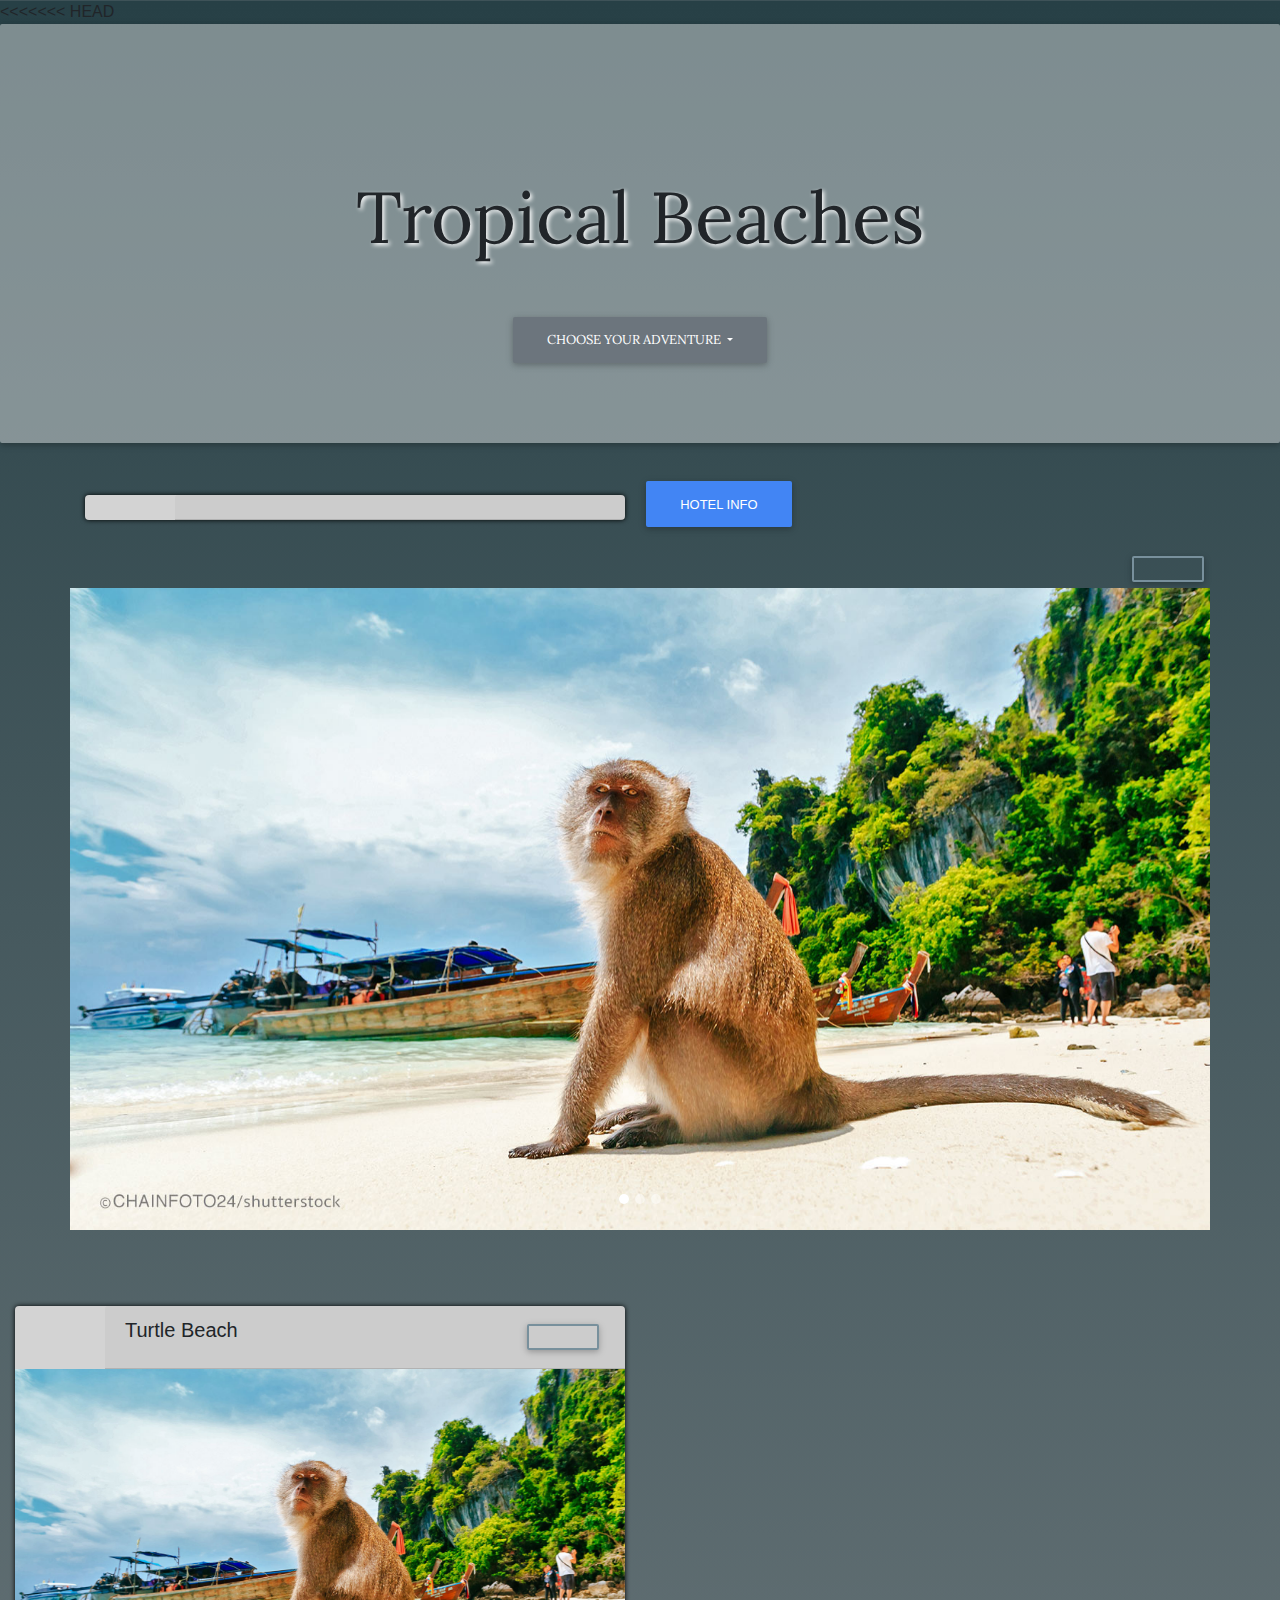
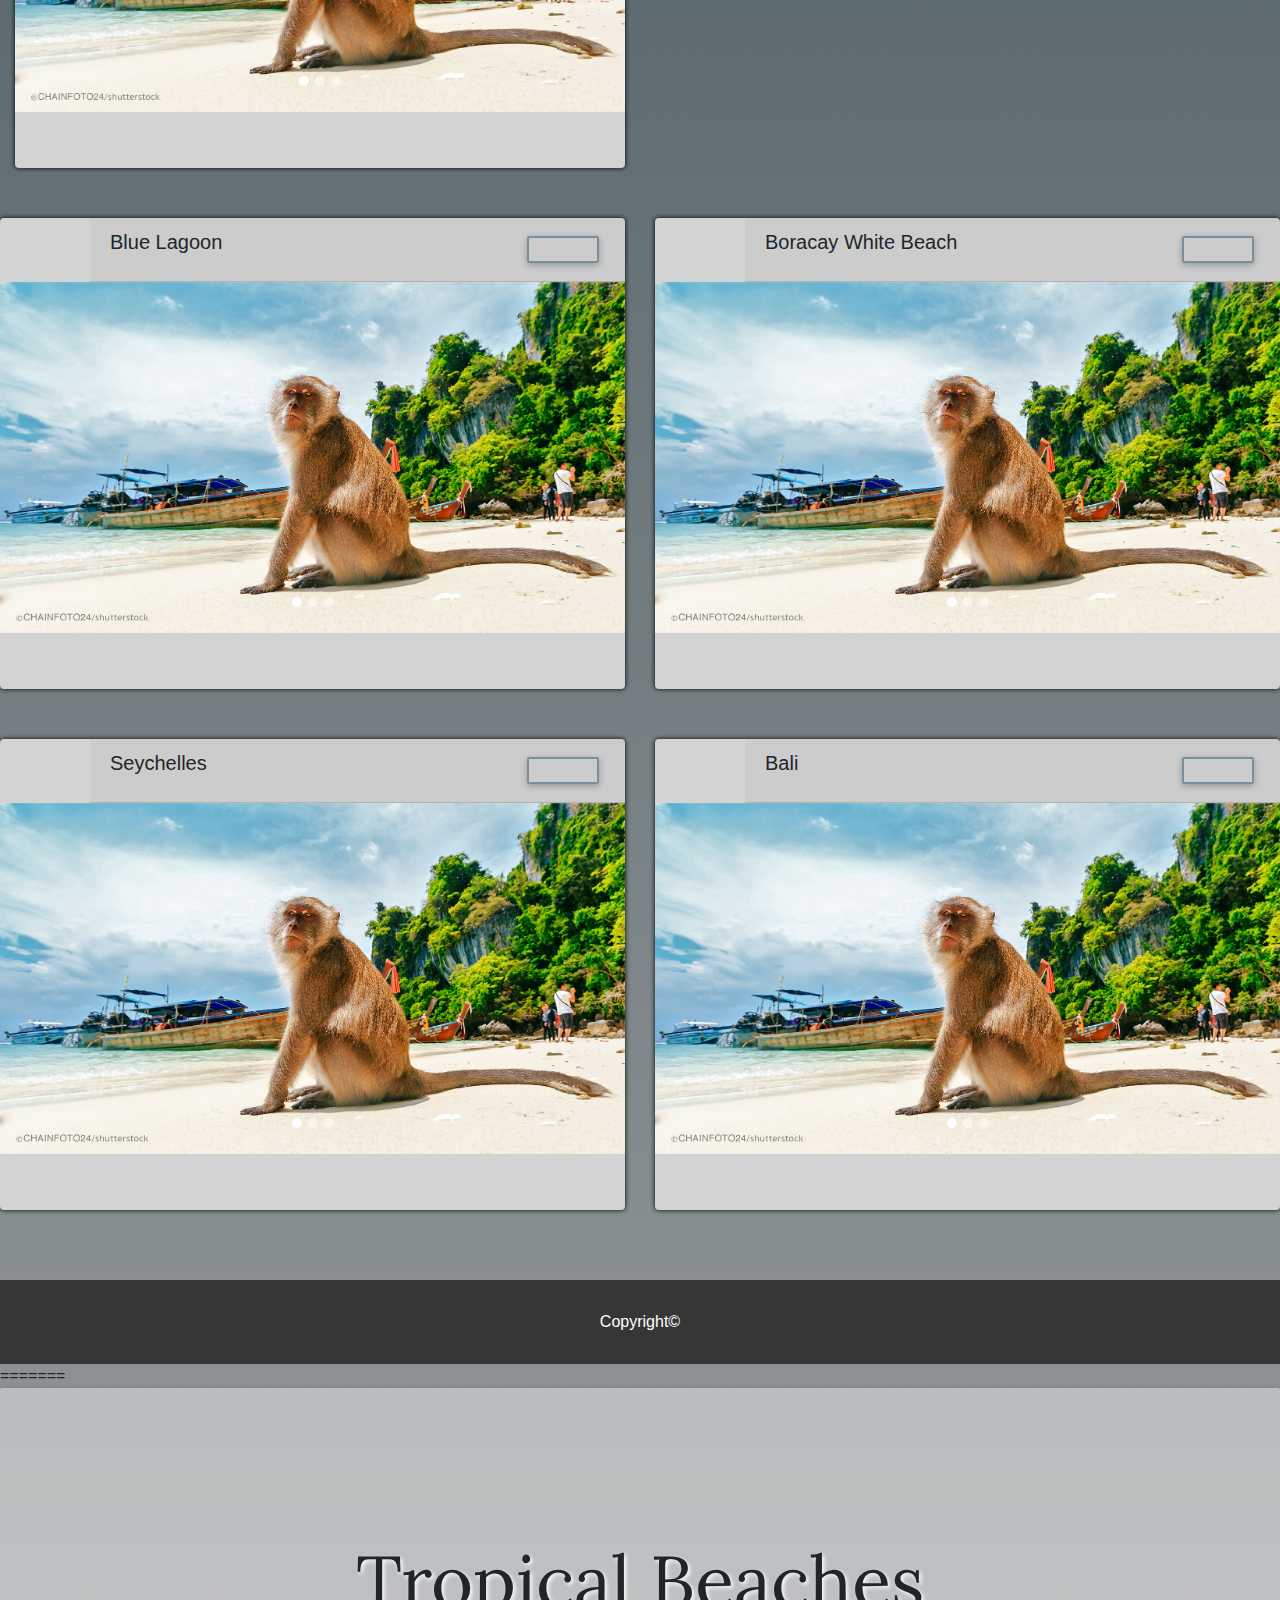
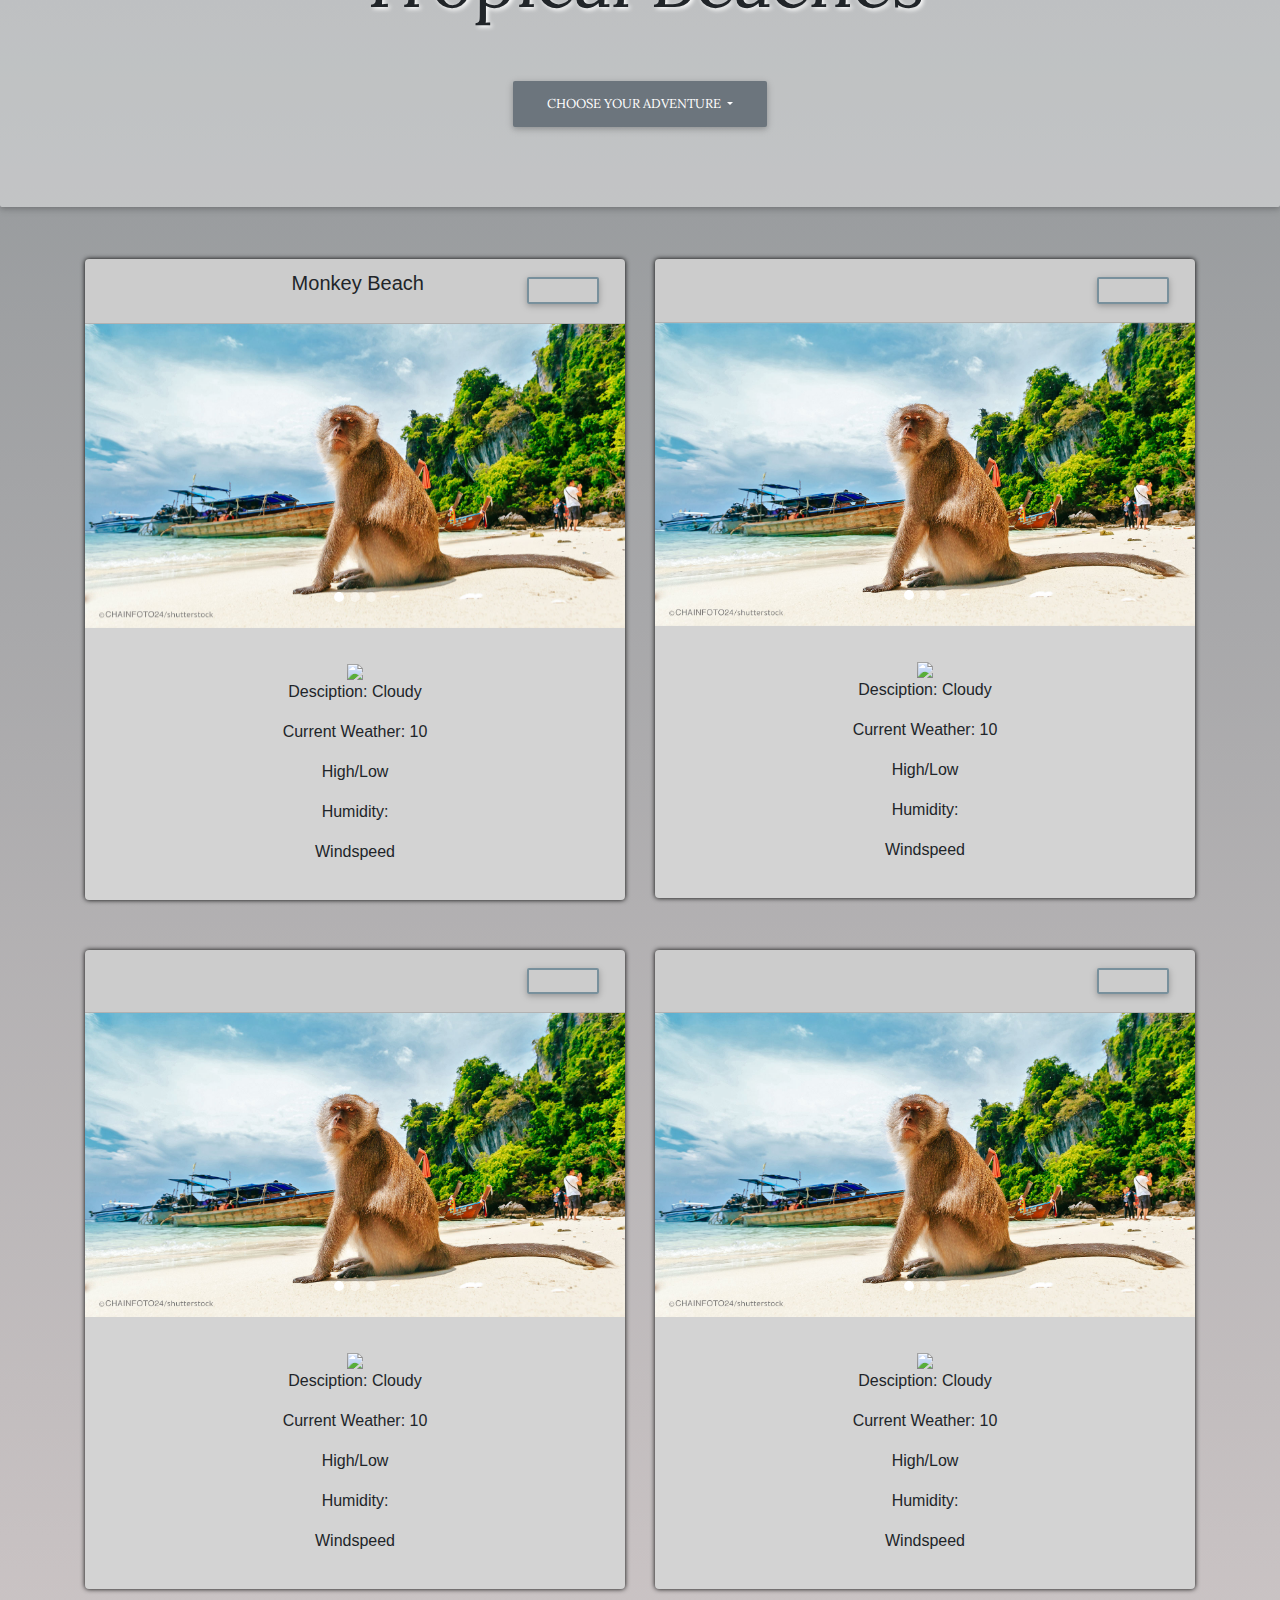
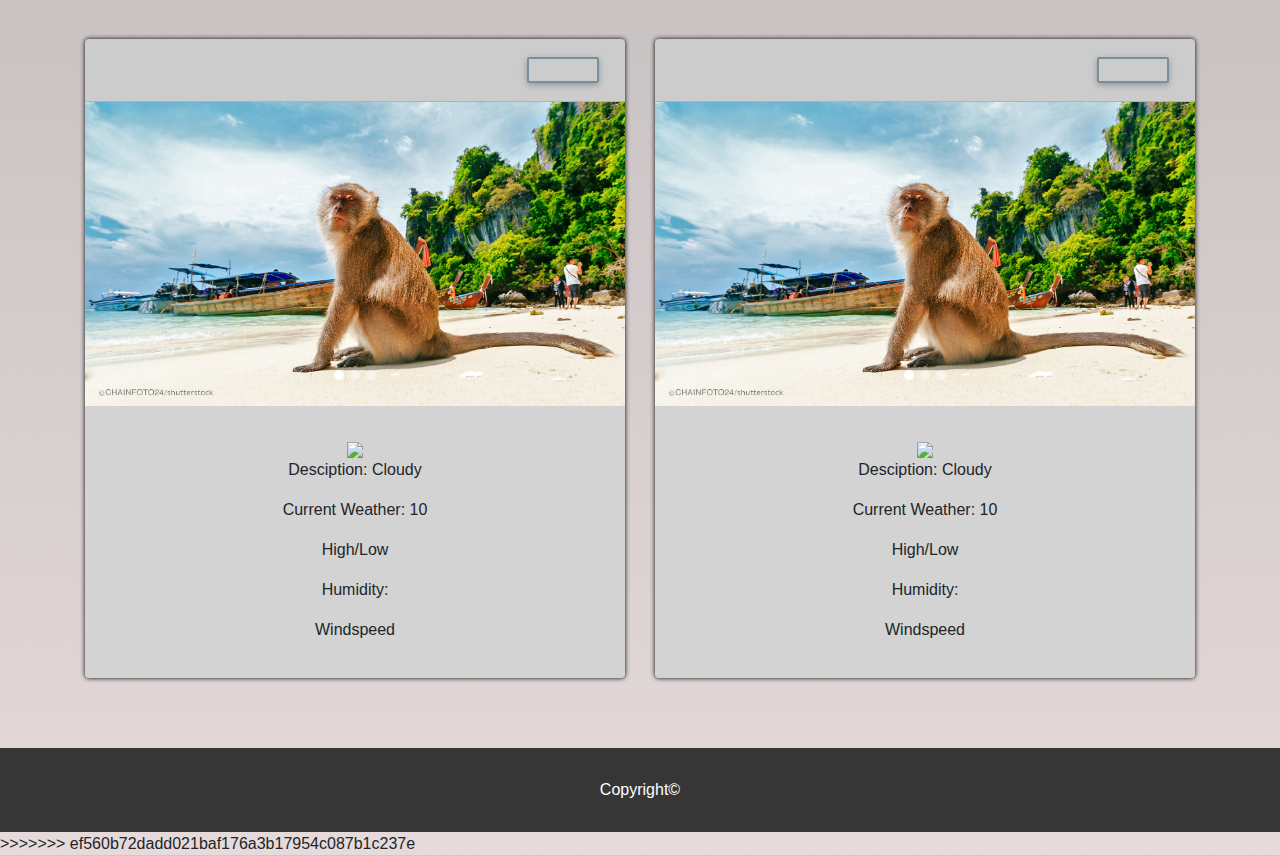
==== commit 069bc011: "readme edit" ====
--- a/destinations.html
+++ b/destinations.html
@@ -1,3 +1,4 @@
+<<<<<<< HEAD
 <!DOCTYPE html>
 <html lang="en">
 
@@ -21,13 +22,8 @@
   <link href="assets/modalassets/mdb.min.css" rel="stylesheet">
   <link rel="stylesheet" href="destination.css" />
   <link href="https://fonts.googleapis.com/css?family=Lora" rel="stylesheet">
-
-  <link href="https://fonts.googleapis.com/css?family=Spectral" rel="stylesheet">
   <!-- FireBase Reference -->
   <script src="https://www.gstatic.com/firebasejs/5.9.2/firebase.js"></script>
-
-
-  <link href="hotel.html">
   <title>Tropical Beaches</title>
 </head>
 
@@ -35,42 +31,103 @@
   <div class="jumbotron text-center">
     <h1 class="display-3" id="destination"><br>Tropical Beaches</h1>
     <div class="btn-group mt-5">
-      <button onclick="location.href='index.html';" type="button" class="btn btn-secondary dropdown-toggle"
-        data-toggle="dropdown" aria-haspopup="true" aria-expanded="false">
+      <button type="button" class="btn btn-secondary dropdown-toggle" id="dropdown" data-toggle="dropdown"
+        aria-haspopup="true" aria-expanded="false">
         Choose Your Adventure
       </button>
-
+      <div class="dropdown-menu">
+        <a onclick="return populatePicturesEntry('beach');" id="beach" class="dropdown-item">Tropical Beaches</a>
+        <a onclick="return populatePicturesEntry('urban');" id="urban" class="dropdown-item">Urban Jungles</a>
+        <a onclick="return populatePicturesEntry('mountain');" id="mountain" class="dropdown-item">Mountain Hikes</a>
+      </div>
     </div>
     <p class="lead"></p>
   </div>
 
   <div class="container text-center">
-    <div id="mapBait"></div>
     <div class="row">
       <div class="col-md-6">
         <div class="card">
-          <h5 class="card-header">
-
-            <span class="buttonTarget-0">
-              <div class="row">
+          <h5 class="card-header" id="header-0">
+
+                <!--Hotel Info Modal-->
+                <div class="modal fade" id="sydney" tabindex="-1" role="dialog" aria-labelledby="sydneyLabel"
+                    aria-hidden="true">
+                    <div class="modal-dialog" role="document">
+                        <div class="modal-content">
+                            <div class="modal-header">
+                                <h5 class="modal-title" id="sydneyLabel">Megaboom City Hotel</h5>
+                                <button type="button" class="close" data-dismiss="modal" aria-label="Close">
+                                    <span aria-hidden="true">&times;</span>
+                                </button>
+                            </div>
+                            <div class="modal-body"><img class="img-fluid" src="assets/hotel-images/sydney_room.jpg"
+                                    style="width:100%">
+
+                                <br>
+                                <br>
+
+
+                                <img class="img-fluid" src="assets/hotel-images/sydney_building.jpg" style="width:100%">
+
+                                <br>
+                                <br>
+
+                                <p>Megaboom City Hotel is ideally located near Sydney’s most popular tourist
+                                    attractions. The hotel’s amenities include free unlimited Wi-Fi, concierge service,
+                                    and soundproof rooms. It has gotten great reviews and offers rates as low as $72.70
+                                    a night for a Superior King Room.
+
+                                </p>
+
+                                <a href="http://www.megaboomcityhotel.com.au/" target="_blank">Click here to
+                                    book!</a>
+
+
+
+
+
+
+
+
+                                </div>
+                                <div class="modal-footer">
+                                    <button type="button" class="btn btn-secondary" data-dismiss="modal">Close</button>
+    
+                                </div>
+    
+    
+                            </div>
+                        </div>
+                    </div>
+                </div>
+            </div>
+
+
+            <!--Button that triggers modal-->
+            <div class="row">
                 <div class="col-12">
-                  <button id="hotelButton-0" type="button" class="btn btn-outline-blue-grey float-right"
-                    data-toggle="modal" data-target="#fakeName">
-                    <i class="fas fa-hotel float-right"></i>
-                  </button>
+                    <button type="button" class="btn btn-primary" data-toggle="modal" data-target="#sydney">Hotel
+                        Info</button>
                 </div>
-              </div>
-            </span>
+            </div>
+
+
+
+
+
+
+
+          <Monkey Beach
             <span>
               <button type="button" class="btn btn-outline-blue-grey float-right" data-toggle="modal"
                 data-target="#beach">
                 <i class="fas fa-comments  fa-lg float-right"></i>
               </button>
             </span>
-            <p id="header-0">Monkey Beach</p>
             <div class="modal fade right" id="beach" tabindex="-1" role="dialog" aria-labelledby="myModalLabel"
               aria-hidden="true">
-              <!-- Reggie's Modals Start position -->
+              <!--Modals Start position -->
               <div class="modal-dialog modal-full-height modal-right" role="document">
                 <div class="modal-content">
                   <!-- Section:-->
@@ -103,23 +160,29 @@
                             <div class="row mb-4">
                               <!--Image column-->
                               <div class="col-sm-2 col-12 mb-md-0 mb-3">
-                                <img src="assets/images/dragon.png" style="width: 80px; height: auto;"
+                                <img src="assets/images/motherOfDragons.png" style="width: 80px; height: auto;"
                                   class="avatar rounded-circle z-depth-1-half" aria-hidden="true" />
                               </div>
                               <!--/.Image column-->
                               <!--Content column-->
                               <div class="col-sm-10 col-12">
                                 <a>
-                                  <h4 class="font-weight-bold">Guest</h4>
+                                  <h4 class="font-weight-bold">Daenerys Targaryen</h4>
                                 </a>
                                 <div class="mt-2">
                                   <ul class="list-unstyled">
-                                   
+                                    Turtle Beach
                                     <li class="comment-date h6 font-weight-light"><i class="fas fa-clock"></i>
                                       15hrs ago</li>
                                   </ul>
                                 </div>
-                                <p class="h6 text-justify">Test Comment//Test Comment</p>
+                                <p class="h6 text-justify">Ut enim ad minim veniam, quis nostrud exercitation ullamco
+                                  laboris
+                                  nisi ut aliquip
+                                  ex ea commodo
+                                  consequat. Duis aute irure dolor in reprehenderit in voluptate velit esse cillum
+                                  dolore eu
+                                  fugiat nulla pariatur. Excepteur sint occaecat cupidatat non proident.</p>
                               </div>
                               <!--/.Content column-->
                             </div>
@@ -159,2362 +222,1989 @@
                 </div>
               </div>
             </div>
-            <!--Hotel  Modal-->
-            <!--Hotel Info Modal-->
-
-           
-        
-
-  
-
-
-
-
-
-
-
-
-
-
-
-
-
-
-      </h5>
-      <div id="carousel-1" class="carousel slide" data-ride="carousel">
-        <ol class="carousel-indicators">
-          <li data-target="#carousel-1" data-slide-to="0" class="active"></li>
-          <li data-target="#carousel-1" data-slide-to="1"></li>
-          <li data-target="#carousel-1" data-slide-to="2"></li>
-        </ol>
-        <div class="carousel-inner">
-          <div class="carousel-item active">
-            <img class="d-block w-100" id="carousel-0-0" src="assets/monkey-beach.jpg.jpg" alt="First slide" />
+          </h5>
+          <div id="carousel-1" class="carousel slide" data-ride="carousel">
+            <ol class="carousel-indicators">
+              <li data-target="#carousel-1" data-slide-to="0" class="active"></li>
+              <li data-target="#carousel-1" data-slide-to="1"></li>
+              <li data-target="#carousel-1" data-slide-to="2"></li>
+            </ol>
+            <div class="carousel-inner">
+              <div class="carousel-item active">
+                <img class="d-block w-100" id="carousel-0-0" src="assets/monkey-beach.jpg.jpg" alt="First slide" />
+              </div>
+              <div class="carousel-item">
+                <img class="d-block w-100" id="carousel-0-1" src="assets/monkey-beach.jpg.jpg" alt="Second slide" />
+              </div>
+              <div class="carousel-item">
+                <img class="d-block w-100" id="carousel-0-2" src="assets/monkey-beach.jpg.jpg" alt="Third slide" />
+              </div>
+              <div class="carousel-item">
+                <img class="d-block w-100" id="carousel-0-3" src="assets/monkey-beach.jpg.jpg" alt="Fourth slide" />
+              </div>
+              <div class="carousel-item">
+                <img class="d-block w-100" id="carousel-0-4" src="assets/monkey-beach.jpg.jpg" alt="Fifth slide" />
+              </div>
+              <div class="carousel-item">
+                <img class="d-block w-100" id="carousel-0-5" src="assets/monkey-beach.jpg.jpg" alt="Sixth slide" />
+              </div>
+              <div class="carousel-item">
+                <img class="d-block w-100" id="carousel-0-6" src="assets/monkey-beach.jpg.jpg" alt="Seventh slide" />
+              </div>
+              <div class="carousel-item">
+                <img class="d-block w-100" id="carousel-0-7" src="assets/monkey-beach.jpg.jpg" alt="Eighth slide" />
+              </div>
+              <div class="carousel-item">
+                <img class="d-block w-100" id="carousel-0-8" src="assets/monkey-beach.jpg.jpg" alt="Ninth slide" />
+              </div>
+              <div class="carousel-item">
+                <img class="d-block w-100" id="carousel-0-9" src="assets/monkey-beach.jpg.jpg" alt="Tenth slide" />
+              </div>
+            </div>
+            <a class="carousel-control-prev" href="#carousel-1" role="button" data-slide="prev">
+              <span class="carousel-control-prev-icon" aria-hidden="true"></span>
+              <span class="sr-only">Previous</span>
+            </a>
+            <a class="carousel-control-next" href="#carousel-1" role="button" data-slide="next">
+              <span class="carousel-control-next-icon" aria-hidden="true"></span>
+              <span class="sr-only">Next</span>
+            </a>
           </div>
-          <div class="carousel-item">
-            <img class="d-block w-100" id="carousel-0-1" src="assets/monkey-beach.jpg.jpg" alt="Second slide" />
-          </div>
-          <div class="carousel-item">
-            <img class="d-block w-100" id="carousel-0-2" src="assets/monkey-beach.jpg.jpg" alt="Third slide" />
-          </div>
-          <div class="carousel-item">
-            <img class="d-block w-100" id="carousel-0-3" src="assets/monkey-beach.jpg.jpg" alt="Fourth slide" />
-          </div>
-          <div class="carousel-item">
-            <img class="d-block w-100" id="carousel-0-4" src="assets/monkey-beach.jpg.jpg" alt="Fifth slide" />
-          </div>
-          <div class="carousel-item">
-            <img class="d-block w-100" id="carousel-0-5" src="assets/monkey-beach.jpg.jpg" alt="Sixth slide" />
-          </div>
-          <div class="carousel-item">
-            <img class="d-block w-100" id="carousel-0-6" src="assets/monkey-beach.jpg.jpg" alt="Seventh slide" />
-          </div>
-          <div class="carousel-item">
-            <img class="d-block w-100" id="carousel-0-7" src="assets/monkey-beach.jpg.jpg" alt="Eighth slide" />
-          </div>
-          <div class="carousel-item">
-            <img class="d-block w-100" id="carousel-0-8" src="assets/monkey-beach.jpg.jpg" alt="Ninth slide" />
-          </div>
-          <div class="carousel-item">
-            <img class="d-block w-100" id="carousel-0-9" src="assets/monkey-beach.jpg.jpg" alt="Tenth slide" />
+          <div class="card-body"id="cardbody-0">
+            <p class="card-text" id="summary-0">
+              <div id="weather-0"></div>
+                
+              
+            </p>
           </div>
         </div>
-        <a class="carousel-control-prev" href="#carousel-1" role="button" data-slide="prev">
-          <span class="carousel-control-prev-icon" aria-hidden="true"></span>
-          <span class="sr-only">Previous</span>
-        </a>
-        <a class="carousel-control-next" href="#carousel-1" role="button" data-slide="next">
-          <span class="carousel-control-next-icon" aria-hidden="true"></span>
-          <span class="sr-only">Next</span>
-        </a>
       </div>
-      <div class="card-body" id="cardbody-0">
-        <p class="card-text" id="summary-0">
-          <div>
-            <img id="icon-0" src="http://openweathermap.org/img/w/10d.png">
-            <p id="weather-0">Desciption: Cloudy </p>
-            <p id="weather1-0">Current Weather: 10</p>
-            <p id="weather2-0">High/Low</p>
-            <p id="weather3-0">Humidity:</p>
-            <p id="weather4-0">Windspeed</p>
-
+      <div class="col-md-6">
+        <div class="card" id="card-2">
+          <h5 class="card-header" id="header-1">Turtle Beach
+
+            <span>
+              <button type="button" class="btn btn-outline-blue-grey float-right" data-toggle="modal"
+                data-target="#beach">
+                <i class="fas fa-comments  fa-lg float-right"></i>
+              </button>
+            </span>
+            <div class="modal fade right" id="beach" tabindex="-1" role="dialog" aria-labelledby="myModalLabel"
+              aria-hidden="true">
+              <!--Modals Start position -->
+              <div class="modal-dialog modal-full-height modal-right" role="document">
+                <div class="modal-content">
+                  <!-- Section:-->
+                  <section class=" ">
+                    <!-- Grid row -->
+                    <div class="row">
+                      <!-- Grid column -->
+                      <div class="col-12">
+                        <!-- Card -->
+                        <div class="card news-card">
+                          <!-- Heading-->
+                          <div class="modal-header">
+                            <div class="card-body">
+                              <div class="content">
+                                <div class="right-side-meta"><button type="button" class="close  " data-dismiss="modal"
+                                    aria-label="Close">
+                                    <span aria-hidden="false" class="rounded grey lighten-3 px-2 hoverable "
+                                      style="border-radius:100% !important">&times;</span>
+                                  </button>
+                                  <h2 class="h2 modal-title display-5" id="commentModalLabel">Comments</h2>
+                                </div>
+
+                              </div>
+                            </div>
+
+                          </div>
+                          <!-- Comments FireBase Data-store loc-->
+                          <div id="commentContainer" class="list-group-item comment user-comment">
+
+                            <div class="row mb-4">
+                              <!--Image column-->
+                              <div class="col-sm-2 col-12 mb-md-0 mb-3">
+                                <img src="assets/images/motherOfDragons.png" style="width: 80px; height: auto;"
+                                  class="avatar rounded-circle z-depth-1-half" aria-hidden="true" />
+                              </div>
+                              <!--/.Image column-->
+                              <!--Content column-->
+                              <div class="col-sm-10 col-12">
+                                <a>
+                                  <h4 class="font-weight-bold">Daenerys Targaryen</h4>
+                                </a>
+                                <div class="mt-2">
+                                  <ul class="list-unstyled">Turtle Beach
+                                    <li class="comment-date h6 font-weight-light"><i class="fas fa-clock"></i>
+                                      Yesterday</li>
+                                  </ul>
+                                </div>
+                                <p class="h6 text-justify">Ut enim ad minim veniam, quis nostrud exercitation ullamco
+                                  laboris
+                                  nisi ut aliquip
+                                  ex ea commodo
+                                  consequat. Duis aute irure dolor in reprehenderit in voluptate velit esse cillum
+                                  dolore eu
+                                  fugiat nulla pariatur. Excepteur sint occaecat cupidatat non proident.</p>
+                              </div>
+                              <!--/.Content column-->
+                            </div>
+                            <hr>
+                            <!-- Card content -->
+                            <div class="card-body">
+                              <!-- Experience meta-->
+                              <div class="social-meta">
+                                <p>How was your adventure? </p>
+                                <span><i class="far fa-heart"></i>10 likes</span>
+                                <p><i class="fas fa-heart-broken"></i>1 dislikes</p>
+                              </div>
+                              <!-- modal data input  -->
+                              <input type="text" class="form-control userName" placeholder="Name" id="user-name">
+                              <input type="text" class="form-control userLocation" placeholder="Specific Location"
+                                id="user-location">
+                              <textarea placeholder="Write your comment here" name="comment" type="text"
+                                id="comment-text" style="width: 100%" class="form-control commentText"
+                                placeholder="Add Comment Here">
+                          </textarea>
+                              <!-- Comment input -->
+                              <div class="col-12 justify-content-center">
+                                <button type="button" class="col-12 btn btn-blue-grey fluid" id="postComment"><i
+                                    class="fas fa-comment-dots"></i> Post a Comment </button>
+                                <button type="button" class="col-12 btn black-text grey lighten-2"
+                                  data-dismiss="modal"><i class="fas fa-close"></i> Close</button><br>
+                              </div>
+                            </div>
+                            <!-- .Card content -->
+                          </div>
+                          <!-- .Card -->
+                        </div>
+                        <!-- .Grid column -->
+                      </div>
+                      <!-- .Grid row -->
+                  </section>
+                </div>
+              </div>
+            </div>
+          </h5>
+          <div id="carousel-2" class="carousel slide" data-ride="carousel">
+            <ol class="carousel-indicators">
+              <li data-target="#carousel-2" data-slide-to="0" class="active"></li>
+              <li data-target="#carousel-2" data-slide-to="1"></li>
+              <li data-target="#carousel-2" data-slide-to="2"></li>
+            </ol>
+            <div class="carousel-inner">
+              <div class="carousel-item active">
+                <img class="d-block w-100" id="carousel-1-0" src="assets/monkey-beach.jpg.jpg" alt="First slide" />
+              </div>
+              <div class="carousel-item">
+                <img class="d-block w-100" id="carousel-1-1" src="assets/monkey-beach.jpg.jpg" alt="Second slide" />
+              </div>
+              <div class="carousel-item">
+                <img class="d-block w-100" id="carousel-1-2" src="assets/monkey-beach.jpg.jpg" alt="Third slide" />
+              </div>
+              <div class="carousel-item">
+                <img class="d-block w-100" id="carousel-1-3" src="assets/monkey-beach.jpg.jpg" alt="Fourth slide" />
+              </div>
+              <div class="carousel-item">
+                <img class="d-block w-100" id="carousel-1-4" src="assets/monkey-beach.jpg.jpg" alt="Fifth slide" />
+              </div>
+              <div class="carousel-item">
+                <img class="d-block w-100" id="carousel-1-5" src="assets/monkey-beach.jpg.jpg" alt="Sixth slide" />
+              </div>
+              <div class="carousel-item">
+                <img class="d-block w-100" id="carousel-1-6" src="assets/monkey-beach.jpg.jpg" alt="Seventh slide" />
+              </div>
+              <div class="carousel-item">
+                <img class="d-block w-100" id="carousel-1-7" src="assets/monkey-beach.jpg.jpg" alt="Eighth slide" />
+              </div>
+              <div class="carousel-item">
+                <img class="d-block w-100" id="carousel-1-8" src="assets/monkey-beach.jpg.jpg" alt="Ninth slide" />
+              </div>
+              <div class="carousel-item">
+                <img class="d-block w-100" id="carousel-1-9" src="assets/monkey-beach.jpg.jpg" alt="Tenth slide" />
+              </div>
+            </div>
+            <a class="carousel-control-prev" href="#carousel-2" role="button" data-slide="prev">
+              <span class="carousel-control-prev-icon" aria-hidden="true"></span>
+              <span class="sr-only">Previous</span>
+            </a>
+            <a class="carousel-control-next" href="#carousel-2" role="button" data-slide="next">
+              <span class="carousel-control-next-icon" aria-hidden="true"></span>
+              <span class="sr-only">Next</span>
+            </a>
           </div>
-
-
-        </p>
-      </div>
-    </div>
-  </div>
-  <div class="col-md-6">
-    <div class="card" id="card-2">
-      <h5 class="card-header">
-        <span class="buttonTarget-1"> <!--Button that triggers modal-->
-          <div class="row">
-            <div class="col-12">
-              <button
-              id="hotelButton-1"
-                type="button"
-                class="btn btn-outline-blue-grey float-right"
-                data-toggle="modal"
-                data-target="#turtleBeach"
-              >
-                <i class="fas fa-hotel"></i>
-              </button>
-            </div>
-          </div></span>
-
-        <span>
-          <button type="button" class="btn btn-outline-blue-grey float-right" data-toggle="modal" data-target="#beach">
-            <i class="fas fa-comments  fa-lg float-right"></i>
-          </button>
-          <p id="header-1"></p>
-        </span>
-        <div class="modal fade right" id="beach" tabindex="-1" role="dialog" aria-labelledby="myModalLabel"
-          aria-hidden="true">
-          <!--Modals Start position -->
-          <div class="modal-dialog modal-full-height modal-right" role="document">
-            <div class="modal-content">
-              <!-- Section:-->
-              <section class=" ">
-                <!-- Grid row -->
-                <div class="row">
-                  <!-- Grid column -->
-                  <div class="col-12">
-                    <!-- Card -->
-                    <div class="card news-card">
-                      <!-- Heading-->
-                      <div class="modal-header">
-                        <div class="card-body">
-                          <div class="content">
-                            <div class="right-side-meta"><button type="button" class="close  " data-dismiss="modal"
-                                aria-label="Close">
-                                <span aria-hidden="false" class="rounded grey lighten-3 px-2 hoverable "
-                                  style="border-radius:100% !important">&times;</span>
-                              </button>
-                              <h2 class="h2 modal-title display-5" id="commentModalLabel">Comments</h2>
-                            </div>
-
-                          </div>
-                        </div>
-
-                      </div>
-                      <!-- Comments FireBase Data-store loc-->
-                      <div id="commentContainer" class="list-group-item comment user-comment">
-
-                        <div class="row mb-4">
-                          <!--Image column-->
-                          <div class="col-sm-2 col-12 mb-md-0 mb-3">
-                            <img src="assets/images/motherOfDragons.png" style="width: 80px; height: auto;"
-                              class="avatar rounded-circle z-depth-1-half" aria-hidden="true" />
-                          </div>
-                          <!--/.Image column-->
-                          <!--Content column-->
-                          <div class="col-sm-10 col-12">
-                            <a>
-                              <h4 class="font-weight-bold">Guest</h4>
-                            </a>
-                            <div class="mt-2">
-                              <ul class="list-unstyled">Turtle Beach
-                                <li class="comment-date h6 font-weight-light"><i class="fas fa-clock"></i>
-                                  Yesterday</li>
-                              </ul>
-                            </div>
-                            <p class="h6 text-justify">Ut enim ad minim veniam, quis nostrud exercitation ullamco
-                              laboris
-                              nisi ut aliquip
-                              ex ea commodo
-                              consequat. Duis aute irure dolor in reprehenderit in voluptate velit esse cillum
-                              dolore eu
-                              fugiat nulla pariatur. Excepteur sint occaecat cupidatat non proident.</p>
-                          </div>
-                          <!--/.Content column-->
-                        </div>
-                        <hr>
-                        <!-- Card content -->
-                        <div class="card-body">
-                          <!-- Experience meta-->
-                          <div class="social-meta">
-                            <p>How was your adventure? </p>
-                            <span><i class="far fa-heart"></i>10 likes</span>
-                            <p><i class="fas fa-heart-broken"></i>1 dislikes</p>
-                          </div>
-                          <!-- modal data input  -->
-                          <input type="text" class="form-control userName" placeholder="Name" id="user-name">
-                          <input type="text" class="form-control userLocation" placeholder="Specific Location"
-                            id="user-location">
-                          <textarea placeholder="Write your comment here" name="comment" type="text" id="comment-text"
-                            style="width: 100%" class="form-control commentText" placeholder="Add Comment Here">
-                          </textarea>
-                          <!-- Comment input -->
-                          <div class="col-12 justify-content-center">
-                            <button type="button" class="col-12 btn btn-blue-grey fluid" id="postComment"><i
-                                class="fas fa-comment-dots"></i> Post a Comment </button>
-                            <button type="button" class="col-12 btn black-text grey lighten-2" data-dismiss="modal"><i
-                                class="fas fa-close"></i> Close</button><br>
-                          </div>
-                        </div>
-                        <!-- .Card content -->
-                      </div>
-                      <!-- .Card -->
-                    </div>
-                    <!-- .Grid column -->
-                  </div>
-                  <!-- .Grid row -->
-              </section>
-            </div>
+          <div class="card-body" id="cardbody-1">
+            <p class="card-text" id="summary-1">
+              <div id="weather-1"></div>
+                
+            </p>
           </div>
-        </div>
-      </h5>
-      <div id="carousel-2" class="carousel slide" data-ride="carousel">
-        <ol class="carousel-indicators">
-          <li data-target="#carousel-2" data-slide-to="0" class="active"></li>
-          <li data-target="#carousel-2" data-slide-to="1"></li>
-          <li data-target="#carousel-2" data-slide-to="2"></li>
-        </ol>
-        <div class="carousel-inner">
-          <div class="carousel-item active">
-            <img class="d-block w-100" id="carousel-1-0" src="assets/monkey-beach.jpg.jpg" alt="First slide" />
-          </div>
-          <div class="carousel-item">
-            <img class="d-block w-100" id="carousel-1-1" src="assets/monkey-beach.jpg.jpg" alt="Second slide" />
-          </div>
-          <div class="carousel-item">
-            <img class="d-block w-100" id="carousel-1-2" src="assets/monkey-beach.jpg.jpg" alt="Third slide" />
-          </div>
-          <div class="carousel-item">
-            <img class="d-block w-100" id="carousel-1-3" src="assets/monkey-beach.jpg.jpg" alt="Fourth slide" />
-          </div>
-          <div class="carousel-item">
-            <img class="d-block w-100" id="carousel-1-4" src="assets/monkey-beach.jpg.jpg" alt="Fifth slide" />
-          </div>
-          <div class="carousel-item">
-            <img class="d-block w-100" id="carousel-1-5" src="assets/monkey-beach.jpg.jpg" alt="Sixth slide" />
-          </div>
-          <div class="carousel-item">
-            <img class="d-block w-100" id="carousel-1-6" src="assets/monkey-beach.jpg.jpg" alt="Seventh slide" />
-          </div>
-          <div class="carousel-item">
-            <img class="d-block w-100" id="carousel-1-7" src="assets/monkey-beach.jpg.jpg" alt="Eighth slide" />
-          </div>
-          <div class="carousel-item">
-            <img class="d-block w-100" id="carousel-1-8" src="assets/monkey-beach.jpg.jpg" alt="Ninth slide" />
-          </div>
-          <div class="carousel-item">
-            <img class="d-block w-100" id="carousel-1-9" src="assets/monkey-beach.jpg.jpg" alt="Tenth slide" />
-          </div>
-        </div>
-        <a class="carousel-control-prev" href="#carousel-2" role="button" data-slide="prev">
-          <span class="carousel-control-prev-icon" aria-hidden="true"></span>
-          <span class="sr-only">Previous</span>
-        </a>
-        <a class="carousel-control-next" href="#carousel-2" role="button" data-slide="next">
-          <span class="carousel-control-next-icon" aria-hidden="true"></span>
-          <span class="sr-only">Next</span>
-        </a>
-      </div>
-      <div class="card-body" id="cardbody-1">
-        <p class="card-text" id="summary-1">
-          <div>
-            <img id="icon-1" src="http://openweathermap.org/img/w/10d.png">
-            <p id="weather-1">Desciption: Cloudy </p>
-            <p id="weather1-1">Current Weather: 10</p>
-            <p id="weather2-1">High/Low</p>
-            <p id="weather3-1">Humidity:</p>
-            <p id="weather4-1">Windspeed</p>
-          </div>
-
-        </p>
-      </div>
-    </div>
-  </div>
-  </div>
-  <div class="row">
-    <div class="col-md-6">
-      <div class="card">
-        <h5 class="card-header">
-          <span class="buttonTarget-2"><!--Button that triggers modal-->
-            <div class="row">
-              <div class="col-12">
-                <button
-                  id="hotelButton-2"
-                  type="button"
-                  class="btn btn-outline-blue-grey float-right"
-                  data-toggle="modal"
-                  data-target="#blueLagoon"
-                >
-                  <i class="fas fa-hotel"></i>
-                </button>
-              </div>
-            </div></span>
-          <span>
-            <button type="button" class="btn btn-outline-blue-grey float-right" data-toggle="modal"
-              data-target="#beach">
-              <i class="fas fa-comments  fa-lg float-right"></i>
-            </button>
-          </span>
-          <p id="header-2"></p>
-          <div class="modal fade right" id="beach" tabindex="-1" role="dialog" aria-labelledby="myModalLabel"
-            aria-hidden="true">
-            <!--Modals Start position -->
-            <div class="modal-dialog modal-full-height modal-right" role="document">
-              <div class="modal-content">
-                <!-- Section:-->
-                <section class=" ">
-                  <!-- Grid row -->
-                  <div class="row">
-                    <!-- Grid column -->
-                    <div class="col-12">
-                      <!-- Card -->
-                      <div class="card news-card">
-                        <!-- Heading-->
-                        <div class="modal-header">
-                          <div class="card-body">
-                            <div class="content">
-                              <div class="right-side-meta"><button type="button" class="close  " data-dismiss="modal"
-                                  aria-label="Close">
-                                  <span aria-hidden="false" class="rounded grey lighten-3 px-2 hoverable "
-                                    style="border-radius:100% !important">&times;</span>
-                                </button>
-                                <h2 class="h2 modal-title display-5" id="commentModalLabel">Comments</h2>
-                              </div>
-
-                            </div>
-                          </div>
-
-                        </div>
-                        <!-- Comments FireBase Data-store loc-->
-                        <div id="commentContainer" class="list-group-item comment user-comment">
-
-                          <div class="row mb-4">
-                            <!--Image column-->
-                            <div class="col-sm-2 col-12 mb-md-0 mb-3">
-                              <img src="assets/images/motherOfDragons.png" style="width: 80px; height: auto;"
-                                class="avatar rounded-circle z-depth-1-half" aria-hidden="true" />
-                            </div>
-                            <!--/.Image column-->
-                            <!--Content column-->
-                            <div class="col-sm-10 col-12">
-                              <a>
-                                <h4 class="font-weight-bold">Guest</h4>
-                              </a>
-                              <div class="mt-2">
-                                <ul class="list-unstyled">Blue Lagoon
-                                  <li class="comment-date h6 font-weight-light"><i class="fas fa-clock"></i>
-                                    05/10/2015</li>
-                                </ul>
-                              </div>
-                              <p class="h6 text-justify">Ut enim ad minim veniam, quis nostrud exercitation ullamco
-                                laboris
-                                nisi ut aliquip
-                                ex ea commodo
-                                consequat. Duis aute irure dolor in reprehenderit in voluptate velit esse cillum
-                                dolore eu
-                                fugiat nulla pariatur. Excepteur sint occaecat cupidatat non proident.</p>
-                            </div>
-                            <!--/.Content column-->
-                          </div>
-                          <hr>
-                          <!-- Card content -->
-                          <div class="card-body">
-                            <!-- Experience meta-->
-                            <div class="social-meta">
-                              <p>How was your adventure? </p>
-                              <span><i class="far fa-heart"></i>10 likes</span>
-                              <p><i class="fas fa-heart-broken"></i>1 dislikes</p>
-                            </div>
-                            <!-- modal data input  -->
-                            <input type="text" class="form-control userName" placeholder="Name" id="user-name">
-                            <input type="text" class="form-control userLocation" placeholder="Specific Location"
-                              id="user-location">
-                            <textarea placeholder="Write your comment here" name="comment" type="text" id="comment-text"
-                              style="width: 100%" class="form-control commentText" placeholder="Add Comment Here">
-                              </textarea>
-                            <!-- Comment input -->
-                            <div class="col-12 justify-content-center">
-                              <button type="button" class="col-12 btn btn-blue-grey fluid" id="postComment"><i
-                                  class="fas fa-comment-dots"></i> Post a Comment </button>
-                              <button type="button" class="col-12 btn black-text grey lighten-2" data-dismiss="modal"><i
-                                  class="fas fa-close"></i> Close</button><br>
-                            </div>
-                          </div>
-                          <!-- .Card content -->
-                        </div>
-                        <!-- .Card -->
-                      </div>
-                      <!-- .Grid column -->
-                    </div>
-                    <!-- .Grid row -->
-                </section>
-              </div>
-            </div>
-          </div>
-        </h5>
-        <div id="carousel-3" class="carousel slide" data-ride="carousel">
-          <ol class="carousel-indicators">
-            <li data-target="#carousel-3" data-slide-to="0" class="active"></li>
-            <li data-target="#carousel-3" data-slide-to="1"></li>
-            <li data-target="#carousel-3" data-slide-to="2"></li>
-          </ol>
-          <div class="carousel-inner">
-            <div class="carousel-item active">
-              <img class="d-block w-100" id="carousel-2-0" src="assets/monkey-beach.jpg.jpg" alt="First slide" />
-            </div>
-            <div class="carousel-item">
-              <img class="d-block w-100" id="carousel-2-1" src="assets/monkey-beach.jpg.jpg" alt="Second slide" />
-            </div>
-            <div class="carousel-item">
-              <img class="d-block w-100" id="carousel-2-2" src="assets/monkey-beach.jpg.jpg" alt="Third slide" />
-            </div>
-            <div class="carousel-item">
-              <img class="d-block w-100" id="carousel-2-3" src="assets/monkey-beach.jpg.jpg" alt="Fourth slide" />
-            </div>
-            <div class="carousel-item">
-              <img class="d-block w-100" id="carousel-2-4" src="assets/monkey-beach.jpg.jpg" alt="Fifth slide" />
-            </div>
-            <div class="carousel-item">
-              <img class="d-block w-100" id="carousel-2-5" src="assets/monkey-beach.jpg.jpg" alt="Sixth slide" />
-            </div>
-            <div class="carousel-item">
-              <img class="d-block w-100" id="carousel-2-6" src="assets/monkey-beach.jpg.jpg" alt="Seventh slide" />
-            </div>
-            <div class="carousel-item">
-              <img class="d-block w-100" id="carousel-2-7" src="assets/monkey-beach.jpg.jpg" alt="Eighth slide" />
-            </div>
-            <div class="carousel-item">
-              <img class="d-block w-100" id="carousel-2-8" src="assets/monkey-beach.jpg.jpg" alt="Ninth slide" />
-            </div>
-            <div class="carousel-item">
-              <img class="d-block w-100" id="carousel-2-9" src="assets/monkey-beach.jpg.jpg" alt="Tenth slide" />
-            </div>
-          </div>
-          <a class="carousel-control-prev" href="#carousel-3
-                role=" button" data-slide="prev">
-            <span class="carousel-control-prev-icon" aria-hidden="true"></span>
-            <span class="sr-only">Previous</span>
-          </a>
-          <a class="carousel-control-next" href="#carousel-3" role="button" data-slide="next">
-            <span class="carousel-control-next-icon" aria-hidden="true"></span>
-            <span class="sr-only">Next</span>
-          </a>
-        </div>
-        <div class="card-body" id="cardbody-2">
-          <p class="card-text" id="summary-2">
-            <div>
-              <img id="icon-2" src="http://openweathermap.org/img/w/10d.png">
-              <p id="weather-2">Desciption: Cloudy </p>
-              <p id="weather1-2">Current Weather: 10</p>
-              <p id="weather2-2">High/Low</p>
-              <p id="weather3-2">Humidity:</p>
-              <p id="weather4-2">Windspeed</p>
-            </div>
-
-          </p>
-
         </div>
       </div>
     </div>
-    <div class="col-md-6">
-      <div class="card" id="card-2">
-        <h5 class="card-header">
-          <span class="buttonTarget-3"><!--Button that triggers modal-->
-            <div class="row">
-              <div class="col-12">
-                <button
-                  id="hotelButton-2"
-                  type="button"
-                  class="btn btn-outline-blue-grey float-right"
-                  data-toggle="modal"
-                  data-target="#blueLagoon"
-                >
-                  <i class="fas fa-hotel"></i>
-                </button>
-              </div>
-            </div></span>
-          <span>
-            <button type="button" class="btn btn-outline-blue-grey float-right" data-toggle="modal"
-              data-target="#beach">
-              <i class="fas fa-comments  fa-lg float-right"></i>
-            </button>
-          </span>
-          <p id="header-3"></p>
-          <div class="modal fade right" id="beach" tabindex="-1" role="dialog" aria-labelledby="myModalLabel"
-            aria-hidden="true">
-            <!--Modals Start position -->
-            <div class="modal-dialog modal-full-height modal-right" role="document">
-              <div class="modal-content">
-                <!-- Section:-->
-                <section class=" ">
-                  <!-- Grid row -->
-                  <div class="row">
-                    <!-- Grid column -->
-                    <div class="col-12">
-                      <!-- Card -->
-                      <div class="card news-card">
-                        <!-- Heading-->
-                        <div class="modal-header">
-                          <div class="card-body">
-                            <div class="content">
-                              <div class="right-side-meta"><button type="button" class="close  " data-dismiss="modal"
-                                  aria-label="Close">
-                                  <span aria-hidden="false" class="rounded grey lighten-3 px-2 hoverable "
-                                    style="border-radius:100% !important">&times;</span>
-                                </button>
-                                <h2 class="h2 modal-title display-5" id="commentModalLabel">Comments</h2>
-                              </div>
-
+    <div class="row">
+      <div class="col-md-6">
+        <div class="card">
+          <h5 class="card-header" id="header-2">Blue Lagoon
+            <span>
+              <button type="button" class="btn btn-outline-blue-grey float-right" data-toggle="modal"
+                data-target="#beach">
+                <i class="fas fa-comments  fa-lg float-right"></i>
+              </button>
+            </span>
+            <div class="modal fade right" id="beach" tabindex="-1" role="dialog" aria-labelledby="myModalLabel"
+              aria-hidden="true">
+              <!--Modals Start position -->
+              <div class="modal-dialog modal-full-height modal-right" role="document">
+                <div class="modal-content">
+                  <!-- Section:-->
+                  <section class=" ">
+                    <!-- Grid row -->
+                    <div class="row">
+                      <!-- Grid column -->
+                      <div class="col-12">
+                        <!-- Card -->
+                        <div class="card news-card">
+                          <!-- Heading-->
+                          <div class="modal-header">
+                            <div class="card-body">
+                              <div class="content">
+                                <div class="right-side-meta"><button type="button" class="close  " data-dismiss="modal"
+                                    aria-label="Close">
+                                    <span aria-hidden="false" class="rounded grey lighten-3 px-2 hoverable "
+                                      style="border-radius:100% !important">&times;</span>
+                                  </button>
+                                  <h2 class="h2 modal-title display-5" id="commentModalLabel">Comments</h2>
+                                </div>
+
+                              </div>
                             </div>
+
                           </div>
-
+                          <!-- Comments FireBase Data-store loc-->
+                          <div id="commentContainer" class="list-group-item comment user-comment">
+
+                            <div class="row mb-4">
+                              <!--Image column-->
+                              <div class="col-sm-2 col-12 mb-md-0 mb-3">
+                                <img src="assets/images/motherOfDragons.png" style="width: 80px; height: auto;"
+                                  class="avatar rounded-circle z-depth-1-half" aria-hidden="true" />
+                              </div>
+                              <!--/.Image column-->
+                              <!--Content column-->
+                              <div class="col-sm-10 col-12">
+                                <a>
+                                  <h4 class="font-weight-bold">Daenerys Targaryen</h4>
+                                </a>
+                                <div class="mt-2">
+                                  <ul class="list-unstyled">Blue Lagoon
+                                    <li class="comment-date h6 font-weight-light"><i class="fas fa-clock"></i>
+                                      05/10/2015</li>
+                                  </ul>
+                                </div>
+                                <p class="h6 text-justify">Ut enim ad minim veniam, quis nostrud exercitation ullamco
+                                  laboris
+                                  nisi ut aliquip
+                                  ex ea commodo
+                                  consequat. Duis aute irure dolor in reprehenderit in voluptate velit esse cillum
+                                  dolore eu
+                                  fugiat nulla pariatur. Excepteur sint occaecat cupidatat non proident.</p>
+                              </div>
+                              <!--/.Content column-->
+                            </div>
+                            <hr>
+                            <!-- Card content -->
+                            <div class="card-body">
+                              <!-- Experience meta-->
+                              <div class="social-meta">
+                                <p>How was your adventure? </p>
+                                <span><i class="far fa-heart"></i>10 likes</span>
+                                <p><i class="fas fa-heart-broken"></i>1 dislikes</p>
+                              </div>
+                              <!-- modal data input  -->
+                              <input type="text" class="form-control userName" placeholder="Name" id="user-name">
+                              <input type="text" class="form-control userLocation" placeholder="Specific Location"
+                                id="user-location">
+                              <textarea placeholder="Write your comment here" name="comment" type="text"
+                                id="comment-text" style="width: 100%" class="form-control commentText"
+                                placeholder="Add Comment Here">
+                              </textarea>
+                              <!-- Comment input -->
+                              <div class="col-12 justify-content-center">
+                                <button type="button" class="col-12 btn btn-blue-grey fluid" id="postComment"><i
+                                    class="fas fa-comment-dots"></i> Post a Comment </button>
+                                <button type="button" class="col-12 btn black-text grey lighten-2"
+                                  data-dismiss="modal"><i class="fas fa-close"></i> Close</button><br>
+                              </div>
+                            </div>
+                            <!-- .Card content -->
+                          </div>
+                          <!-- .Card -->
                         </div>
-                        <!-- Comments FireBase Data-store loc-->
-                        <div id="commentContainer" class="list-group-item comment user-comment">
-
-                          <div class="row mb-4">
-                            <!--Image column-->
-                            <div class="col-sm-2 col-12 mb-md-0 mb-3">
-                              <img src="assets/images/motherOfDragons.png" style="width: 80px; height: auto;"
-                                class="avatar rounded-circle z-depth-1-half" aria-hidden="true" />
+                        <!-- .Grid column -->
+                      </div>
+                      <!-- .Grid row -->
+                  </section>
+                </div>
+              </div>
+            </div>
+          </h5>
+          <div id="carousel-3" class="carousel slide" data-ride="carousel">
+            <ol class="carousel-indicators">
+              <li data-target="#carousel-3" data-slide-to="0" class="active"></li>
+              <li data-target="#carousel-3" data-slide-to="1"></li>
+              <li data-target="#carousel-3" data-slide-to="2"></li>
+            </ol>
+            <div class="carousel-inner">
+              <div class="carousel-item active">
+                <img class="d-block w-100" id="carousel-2-0" src="assets/monkey-beach.jpg.jpg" alt="First slide" />
+              </div>
+              <div class="carousel-item">
+                <img class="d-block w-100" id="carousel-2-1" src="assets/monkey-beach.jpg.jpg" alt="Second slide" />
+              </div>
+              <div class="carousel-item">
+                <img class="d-block w-100" id="carousel-2-2" src="assets/monkey-beach.jpg.jpg" alt="Third slide" />
+              </div>
+              <div class="carousel-item">
+                <img class="d-block w-100" id="carousel-2-3" src="assets/monkey-beach.jpg.jpg" alt="Fourth slide" />
+              </div>
+              <div class="carousel-item">
+                <img class="d-block w-100" id="carousel-2-4" src="assets/monkey-beach.jpg.jpg" alt="Fifth slide" />
+              </div>
+              <div class="carousel-item">
+                <img class="d-block w-100" id="carousel-2-5" src="assets/monkey-beach.jpg.jpg" alt="Sixth slide" />
+              </div>
+              <div class="carousel-item">
+                <img class="d-block w-100" id="carousel-2-6" src="assets/monkey-beach.jpg.jpg" alt="Seventh slide" />
+              </div>
+              <div class="carousel-item">
+                <img class="d-block w-100" id="carousel-2-7" src="assets/monkey-beach.jpg.jpg" alt="Eighth slide" />
+              </div>
+              <div class="carousel-item">
+                <img class="d-block w-100" id="carousel-2-8" src="assets/monkey-beach.jpg.jpg" alt="Ninth slide" />
+              </div>
+              <div class="carousel-item">
+                <img class="d-block w-100" id="carousel-2-9" src="assets/monkey-beach.jpg.jpg" alt="Tenth slide" />
+              </div>
+            </div>
+            <a class="carousel-control-prev" href="#carousel-3
+                role=" button" data-slide="prev">
+              <span class="carousel-control-prev-icon" aria-hidden="true"></span>
+              <span class="sr-only">Previous</span>
+            </a>
+            <a class="carousel-control-next" href="#carousel-3" role="button" data-slide="next">
+              <span class="carousel-control-next-icon" aria-hidden="true"></span>
+              <span class="sr-only">Next</span>
+            </a>
+          </div>
+          <div class="card-body" id="cardbody-2">
+            <p class="card-text" id="summary-2">
+              <div id="weather-2"></div>
+              
+            </p>
+            
+          </div>
+        </div>
+      </div>
+      <div class="col-md-6">
+        <div class="card" id="card-2">
+          <h5 class="card-header" id="header-3">Boracay White Beach
+            <span>
+              <button type="button" class="btn btn-outline-blue-grey float-right" data-toggle="modal"
+                data-target="#beach">
+                <i class="fas fa-comments  fa-lg float-right"></i>
+              </button>
+            </span>
+            <div class="modal fade right" id="beach" tabindex="-1" role="dialog" aria-labelledby="myModalLabel"
+              aria-hidden="true">
+              <!--Modals Start position -->
+              <div class="modal-dialog modal-full-height modal-right" role="document">
+                <div class="modal-content">
+                  <!-- Section:-->
+                  <section class=" ">
+                    <!-- Grid row -->
+                    <div class="row">
+                      <!-- Grid column -->
+                      <div class="col-12">
+                        <!-- Card -->
+                        <div class="card news-card">
+                          <!-- Heading-->
+                          <div class="modal-header">
+                            <div class="card-body">
+                              <div class="content">
+                                <div class="right-side-meta"><button type="button" class="close  " data-dismiss="modal"
+                                    aria-label="Close">
+                                    <span aria-hidden="false" class="rounded grey lighten-3 px-2 hoverable "
+                                      style="border-radius:100% !important">&times;</span>
+                                  </button>
+                                  <h2 class="h2 modal-title display-5" id="commentModalLabel">Comments</h2>
+                                </div>
+
+                              </div>
                             </div>
-                            <!--/.Image column-->
-                            <!--Content column-->
-                            <div class="col-sm-10 col-12">
-                              <a>
-                                <h4 class="font-weight-bold">Guest</h4>
-                              </a>
-                              <div class="mt-2">
-                                <ul class="list-unstyled">Boracay White Beach
-                                  <li class="comment-date h6 font-weight-light"><i class="fas fa-clock"></i>
-                                    05/10/2015</li>
-                                </ul>
-                              </div>
-                              <p class="h6 text-justify">Ut enim ad minim veniam, quis nostrud exercitation ullamco
-                                laboris
-                                nisi ut aliquip
-                                ex ea commodo
-                                consequat. Duis aute irure dolor in reprehenderit in voluptate velit esse cillum
-                                dolore eu
-                                fugiat nulla pariatur. Excepteur sint occaecat cupidatat non proident.</p>
+
+                          </div>
+                          <!-- Comments FireBase Data-store loc-->
+                          <div id="commentContainer" class="list-group-item comment user-comment">
+
+                            <div class="row mb-4">
+                              <!--Image column-->
+                              <div class="col-sm-2 col-12 mb-md-0 mb-3">
+                                <img src="assets/images/motherOfDragons.png" style="width: 80px; height: auto;"
+                                  class="avatar rounded-circle z-depth-1-half" aria-hidden="true" />
+                              </div>
+                              <!--/.Image column-->
+                              <!--Content column-->
+                              <div class="col-sm-10 col-12">
+                                <a>
+                                  <h4 class="font-weight-bold">Daenerys Targaryen</h4>
+                                </a>
+                                <div class="mt-2">
+                                  <ul class="list-unstyled">Boracay White Beach
+                                    <li class="comment-date h6 font-weight-light"><i class="fas fa-clock"></i>
+                                      05/10/2015</li>
+                                  </ul>
+                                </div>
+                                <p class="h6 text-justify">Ut enim ad minim veniam, quis nostrud exercitation ullamco
+                                  laboris
+                                  nisi ut aliquip
+                                  ex ea commodo
+                                  consequat. Duis aute irure dolor in reprehenderit in voluptate velit esse cillum
+                                  dolore eu
+                                  fugiat nulla pariatur. Excepteur sint occaecat cupidatat non proident.</p>
+                              </div>
+                              <!--/.Content column-->
                             </div>
-                            <!--/.Content column-->
+                            <hr>
+                            <!-- Card content -->
+                            <div class="card-body">
+                              <!-- Experience meta-->
+                              <div class="social-meta">
+                                <p>How was your adventure? </p>
+                                <span><i class="far fa-heart"></i>10 likes</span>
+                                <p><i class="fas fa-heart-broken"></i>1 dislikes</p>
+                              </div>
+                              <!-- modal data input  -->
+                              <input type="text" class="form-control userName" placeholder="Name" id="user-name">
+                              <input type="text" class="form-control userLocation" placeholder="Specific Location"
+                                id="user-location">
+                              <textarea placeholder="Write your comment here" name="comment" type="text"
+                                id="comment-text" style="width: 100%" class="form-control commentText"
+                                placeholder="Add Comment Here">
+                          </textarea>
+                              <!-- Comment input -->
+                              <div class="col-12 justify-content-center">
+                                <button type="button" class="col-12 btn btn-blue-grey fluid" id="postComment"><i
+                                    class="fas fa-comment-dots"></i> Post a Comment </button>
+                                <button type="button" class="col-12 btn black-text grey lighten-2"
+                                  data-dismiss="modal"><i class="fas fa-close"></i> Close</button><br>
+                              </div>
+                            </div>
+                            <!-- .Card content -->
                           </div>
-                          <hr>
-                          <!-- Card content -->
-                          <div class="card-body">
-                            <!-- Experience meta-->
-                            <div class="social-meta">
-                              <p>How was your adventure? </p>
-                              <span><i class="far fa-heart"></i>10 likes</span>
-                              <p><i class="fas fa-heart-broken"></i>1 dislikes</p>
+                          <!-- .Card -->
+                        </div>
+                        <!-- .Grid column -->
+                      </div>
+                      <!-- .Grid row -->
+                  </section>
+                </div>
+              </div>
+            </div>
+          </h5>
+
+          <div id="carousel-4" class="carousel slide" data-ride="carousel">
+            <ol class="carousel-indicators">
+              <li data-target="#carousel-4" data-slide-to="0" class="active"></li>
+              <li data-target="#carousel-4" data-slide-to="1"></li>
+              <li data-target="#carousel-4" data-slide-to="2"></li>
+            </ol>
+            <div class="carousel-inner">
+              <div class="carousel-item active">
+                <img class="d-block w-100" id="carousel-3-0" src="assets/monkey-beach.jpg.jpg" alt="First slide" />
+              </div>
+              <div class="carousel-item">
+                <img class="d-block w-100" id="carousel-3-1" src="assets/monkey-beach.jpg.jpg" alt="Second slide" />
+              </div>
+              <div class="carousel-item">
+                <img class="d-block w-100" id="carousel-3-2" src="assets/monkey-beach.jpg.jpg" alt="Third slide" />
+              </div>
+              <div class="carousel-item">
+                <img class="d-block w-100" id="carousel-3-3" src="assets/monkey-beach.jpg.jpg" alt="Fourth slide" />
+              </div>
+              <div class="carousel-item">
+                <img class="d-block w-100" id="carousel-3-4" src="assets/monkey-beach.jpg.jpg" alt="Fifth slide" />
+              </div>
+              <div class="carousel-item">
+                <img class="d-block w-100" id="carousel-3-5" src="assets/monkey-beach.jpg.jpg" alt="Sixth slide" />
+              </div>
+              <div class="carousel-item">
+                <img class="d-block w-100" id="carousel-3-6" src="assets/monkey-beach.jpg.jpg" alt="Seventh slide" />
+              </div>
+              <div class="carousel-item">
+                <img class="d-block w-100" id="carousel-3-7" src="assets/monkey-beach.jpg.jpg" alt="Eighth slide" />
+              </div>
+              <div class="carousel-item">
+                <img class="d-block w-100" id="carousel-3-8" src="assets/monkey-beach.jpg.jpg" alt="Ninth slide" />
+              </div>
+              <div class="carousel-item">
+                <img class="d-block w-100" id="carousel-3-9" src="assets/monkey-beach.jpg.jpg" alt="Tenth slide" />
+              </div>
+            </div>
+            <a class="carousel-control-prev" href="#carousel-4" role="button" data-slide="prev">
+              <span class="carousel-control-prev-icon" aria-hidden="true"></span>
+              <span class="sr-only">Previous</span>
+            </a>
+            <a class="carousel-control-next" href="#carousel-4" role="button" data-slide="next">
+              <span class="carousel-control-next-icon" aria-hidden="true"></span>
+              <span class="sr-only">Next</span>
+            </a>
+          </div>
+          <div class="card-body" id="cardbody-3">
+            <p class="card-text" id="summary-3">
+              <div id="weather-3"></div>
+              
+                
+            </p>
+            
+          </div>
+        </div>
+      </div>
+    </div>
+    <div class="row">
+      <div class="col-md-6">
+        <div class="card">
+          <h5 class="card-header" id="header-4">Seychelles
+            <span>
+              <button type="button" class="btn btn-outline-blue-grey float-right" data-toggle="modal"
+                data-target="#beach">
+                <i class="fas fa-comments  fa-lg float-right"></i>
+              </button>
+            </span>
+            <div class="modal fade right" id="beach" tabindex="-1" role="dialog" aria-labelledby="myModalLabel"
+              aria-hidden="true">
+              <!--Modals Start position -->
+              <div class="modal-dialog modal-full-height modal-right" role="document">
+                <div class="modal-content">
+                  <!-- Section:-->
+                  <section class=" ">
+                    <!-- Grid row -->
+                    <div class="row">
+                      <!-- Grid column -->
+                      <div class="col-12">
+                        <!-- Card -->
+                        <div class="card news-card">
+                          <!-- Heading-->
+                          <div class="modal-header">
+                            <div class="card-body">
+                              <div class="content">
+                                <div class="right-side-meta"><button type="button" class="close  " data-dismiss="modal"
+                                    aria-label="Close">
+                                    <span aria-hidden="false" class="rounded grey lighten-3 px-2 hoverable "
+                                      style="border-radius:100% !important">&times;</span>
+                                  </button>
+                                  <h2 class="h2 modal-title display-5" id="commentModalLabel">Comments</h2>
+                                </div>
+
+                              </div>
                             </div>
-                            <!-- modal data input  -->
-                            <input type="text" class="form-control userName" placeholder="Name" id="user-name">
-                            <input type="text" class="form-control userLocation" placeholder="Specific Location"
-                              id="user-location">
-                            <textarea placeholder="Write your comment here" name="comment" type="text" id="comment-text"
-                              style="width: 100%" class="form-control commentText" placeholder="Add Comment Here">
-                          </textarea>
-                            <!-- Comment input -->
-                            <div class="col-12 justify-content-center">
-                              <button type="button" class="col-12 btn btn-blue-grey fluid" id="postComment"><i
-                                  class="fas fa-comment-dots"></i> Post a Comment </button>
-                              <button type="button" class="col-12 btn black-text grey lighten-2" data-dismiss="modal"><i
-                                  class="fas fa-close"></i> Close</button><br>
+
+                          </div>
+                          <!-- Comments FireBase Data-store loc-->
+                          <div id="commentContainer" class="list-group-item comment user-comment">
+
+                            <div class="row mb-4">
+                              <!--Image column-->
+                              <div class="col-sm-2 col-12 mb-md-0 mb-3">
+                                <img src="assets/images/motherOfDragons.png" style="width: 80px; height: auto;"
+                                  class="avatar rounded-circle z-depth-1-half" aria-hidden="true" />
+                              </div>
+                              <!--/.Image column-->
+                              <!--Content column-->
+                              <div class="col-sm-10 col-12">
+                                <a>
+                                  <h4 class="font-weight-bold">Daenerys Targaryen</h4>
+                                </a>
+                                <div class="mt-2">
+                                  <ul class="list-unstyled">Seychelles
+                                    <li class="comment-date h6 font-weight-light"><i class="fas fa-clock"></i>
+                                      05/10/2015</li>
+                                  </ul>
+                                </div>
+                                <p class="h6 text-justify">Ut enim ad minim veniam, quis nostrud exercitation ullamco
+                                  laboris
+                                  nisi ut aliquip
+                                  ex ea commodo
+                                  consequat. Duis aute irure dolor in reprehenderit in voluptate velit esse cillum
+                                  dolore eu
+                                  fugiat nulla pariatur. Excepteur sint occaecat cupidatat non proident.</p>
+                              </div>
+                              <!--/.Content column-->
                             </div>
+                            <hr>
+                            <!-- Card content -->
+                            <div class="card-body">
+                              <!-- Experience meta-->
+                              <div class="social-meta">
+                                <p>How was your adventure? </p>
+                                <span><i class="far fa-heart"></i>10 likes</span>
+                                <p><i class="fas fa-heart-broken"></i>1 dislikes</p>
+                              </div>
+                              <!-- modal data input  -->
+                              <input type="text" class="form-control userName" placeholder="Name" id="user-name">
+                              <input type="text" class="form-control userLocation" placeholder="Specific Location"
+                                id="user-location">
+                              <textarea placeholder="Write your comment here" name="comment" type="text"
+                                id="comment-text" style="width: 100%" class="form-control commentText"
+                                placeholder="Add Comment Here">
+                              </textarea>
+                              <!-- Comment input -->
+                              <div class="col-12 justify-content-center">
+                                <button type="button" class="col-12 btn btn-blue-grey fluid" id="postComment"><i
+                                    class="fas fa-comment-dots"></i> Post a Comment </button>
+                                <button type="button" class="col-12 btn black-text grey lighten-2"
+                                  data-dismiss="modal"><i class="fas fa-close"></i> Close</button><br>
+                              </div>
+                            </div>
+                            <!-- .Card content -->
                           </div>
-                          <!-- .Card content -->
+                          <!-- .Card -->
                         </div>
-                        <!-- .Card -->
+                        <!-- .Grid column -->
                       </div>
-                      <!-- .Grid column -->
-                    </div>
-                    <!-- .Grid row -->
-                </section>
+                      <!-- .Grid row -->
+                  </section>
+                </div>
               </div>
             </div>
+          </h5>
+          </h5>
+          <div id="carousel-5" class="carousel slide" data-ride="carousel">
+            <ol class="carousel-indicators">
+              <li data-target="#carousel-5" data-slide-to="0" class="active"></li>
+              <li data-target="#carousel-5" data-slide-to="1"></li>
+              <li data-target="#carousel-5" data-slide-to="2"></li>
+            </ol>
+            <div class="carousel-inner">
+              <div class="carousel-item active">
+                <img class="d-block w-100" id="carousel-4-0" src="assets/monkey-beach.jpg.jpg" alt="First slide" />
+              </div>
+              <div class="carousel-item">
+                <img class="d-block w-100" id="carousel-4-1" src="assets/monkey-beach.jpg.jpg" alt="Second slide" />
+              </div>
+              <div class="carousel-item">
+                <img class="d-block w-100" id="carousel-4-2" src="assets/monkey-beach.jpg.jpg" alt="Third slide" />
+              </div>
+              <div class="carousel-item">
+                <img class="d-block w-100" id="carousel-4-3" src="assets/monkey-beach.jpg.jpg" alt="Fourth slide" />
+              </div>
+              <div class="carousel-item">
+                <img class="d-block w-100" id="carousel-4-4" src="assets/monkey-beach.jpg.jpg" alt="Fifth slide" />
+              </div>
+              <div class="carousel-item">
+                <img class="d-block w-100" id="carousel-4-5" src="assets/monkey-beach.jpg.jpg" alt="Sixth slide" />
+              </div>
+              <div class="carousel-item">
+                <img class="d-block w-100" id="carousel-4-6" src="assets/monkey-beach.jpg.jpg" alt="Seventh slide" />
+              </div>
+              <div class="carousel-item">
+                <img class="d-block w-100" id="carousel-4-7" src="assets/monkey-beach.jpg.jpg" alt="Eighth slide" />
+              </div>
+              <div class="carousel-item">
+                <img class="d-block w-100" id="carousel-4-8" src="assets/monkey-beach.jpg.jpg" alt="Ninth slide" />
+              </div>
+              <div class="carousel-item">
+                <img class="d-block w-100" id="carousel-4-9" src="assets/monkey-beach.jpg.jpg" alt="Tenth slide" />
+              </div>
+            </div>
+            <a class="carousel-control-prev" href="#carousel-5" role="button" data-slide="prev">
+              <span class="carousel-control-prev-icon" aria-hidden="true"></span>
+              <span class="sr-only">Previous</span>
+            </a>
+            <a class="carousel-control-next" href="#carousel-5" role="button" data-slide="next">
+              <span class="carousel-control-next-icon" aria-hidden="true"></span>
+              <span class="sr-only">Next</span>
+            </a>
           </div>
-        </h5>
-
-        <div id="carousel-4" class="carousel slide" data-ride="carousel">
-          <ol class="carousel-indicators">
-            <li data-target="#carousel-4" data-slide-to="0" class="active"></li>
-            <li data-target="#carousel-4" data-slide-to="1"></li>
-            <li data-target="#carousel-4" data-slide-to="2"></li>
-          </ol>
-          <div class="carousel-inner">
-            <div class="carousel-item active">
-              <img class="d-block w-100" id="carousel-3-0" src="assets/monkey-beach.jpg.jpg" alt="First slide" />
+          <div class="card-body" id="cardbody-4">
+            <p class="card-text" id="summary-4">
+              <div id="weather-4"></div>
+              
+               
+            </p>
+           
+          </div>
+        </div>
+      </div>
+      <div class="col-md-6">
+        <div class="card" id="card-2">
+          <h5 class="card-header" id="header-5">Bali
+            <span>
+              <button type="button" class="btn btn-outline-blue-grey float-right" data-toggle="modal"
+                data-target="#beach">
+                <i class="fas fa-comments  fa-lg float-right"></i>
+              </button>
+            </span>
+            <div class="modal fade right" id="beach" tabindex="-1" role="dialog" aria-labelledby="myModalLabel"
+              aria-hidden="true">
+              <!--Modals Start position -->
+              <div class="modal-dialog modal-full-height modal-right" role="document">
+                <div class="modal-content">
+                  <!-- Section:-->
+                  <section class=" ">
+                    <!-- Grid row -->
+                    <div class="row">
+                      <!-- Grid column -->
+                      <div class="col-12">
+                        <!-- Card -->
+                        <div class="card news-card">
+                          <!-- Heading-->
+                          <div class="modal-header">
+                            <div class="card-body">
+                              <div class="content">
+                                <div class="right-side-meta"><button type="button" class="close  " data-dismiss="modal"
+                                    aria-label="Close">
+                                    <span aria-hidden="false" class="rounded grey lighten-3 px-2 hoverable "
+                                      style="border-radius:100% !important">&times;</span>
+                                  </button>
+                                  <h2 class="h2 modal-title display-5" id="commentModalLabel">Comments</h2>
+                                </div>
+
+                              </div>
+                            </div>
+
+                          </div>
+                          <!-- Comments FireBase Data-store loc-->
+                          <div id="commentContainer" class="list-group-item comment user-comment">
+
+                            <div class="row mb-4">
+                              <!--Image column-->
+                              <div class="col-sm-2 col-12 mb-md-0 mb-3">
+                                <img src="assets/images/motherOfDragons.png" style="width: 80px; height: auto;"
+                                  class="avatar rounded-circle z-depth-1-half" aria-hidden="true" />
+                              </div>
+                              <!--/.Image column-->
+                              <!--Content column-->
+                              <div class="col-sm-10 col-12">
+                                <a>
+                                  <h4 class="font-weight-bold">Daenerys Targaryen</h4>
+                                </a>
+                                <div class="mt-2">
+                                  <ul class="list-unstyled">Bali
+                                    <li class="comment-date h6 font-weight-light"><i class="fas fa-clock"></i>
+                                      05/10/2015</li>
+                                  </ul>
+                                </div>
+                                <p class="h6 text-justify">Ut enim ad minim veniam, quis nostrud exercitation ullamco
+                                  laboris
+                                  nisi ut aliquip
+                                  ex ea commodo
+                                  consequat. Duis aute irure dolor in reprehenderit in voluptate velit esse cillum
+                                  dolore eu
+                                  fugiat nulla pariatur. Excepteur sint occaecat cupidatat non proident.</p>
+                              </div>
+                              <!--/.Content column-->
+                            </div>
+                            <hr>
+                            <!-- Card content -->
+                            <div class="card-body">
+                              <!-- Experience meta-->
+                              <div class="social-meta">
+                                <p>How was your adventure? </p>
+                                <span><i class="far fa-heart"></i>10 likes</span>
+                                <p><i class="fas fa-heart-broken"></i>1 dislikes</p>
+                              </div>
+                              <!-- modal data input  -->
+                              <input type="text" class="form-control userName" placeholder="Name" id="user-name">
+                              <input type="text" class="form-control userLocation" placeholder="Specific Location"
+                                id="user-location">
+                              <textarea placeholder="Write your comment here" name="comment" type="text"
+                                id="comment-text" style="width: 100%" class="form-control commentText"
+                                placeholder="Add Comment Here">
+                              </textarea>
+                              <!-- Comment input -->
+                              <div class="col-12 justify-content-center">
+                                <button type="button" class="col-12 btn btn-blue-grey fluid" id="postComment"><i
+                                    class="fas fa-comment-dots"></i> Post a Comment </button>
+                                <button type="button" class="col-12 btn black-text grey lighten-2"
+                                  data-dismiss="modal"><i class="fas fa-close"></i> Close</button><br>
+                              </div>
+                            </div>
+                            <!-- .Card content -->
+                          </div>
+                          <!-- .Card -->
+                        </div>
+                        <!-- .Grid column -->
+                      </div>
+                      <!-- .Grid row -->
+                  </section>
+                </div>
+              </div>
             </div>
-            <div class="carousel-item">
-              <img class="d-block w-100" id="carousel-3-1" src="assets/monkey-beach.jpg.jpg" alt="Second slide" />
+          </h5>
+          </h5>
+          <div id="carousel-6" class="carousel slide" data-ride="carousel">
+            <ol class="carousel-indicators">
+              <li data-target="#carousel-6" data-slide-to="0" class="active"></li>
+              <li data-target="#carousel-6" data-slide-to="1"></li>
+              <li data-target="#carousel-6" data-slide-to="2"></li>
+            </ol>
+            <div class="carousel-inner">
+              <div class="carousel-item active">
+                <img class="d-block w-100" id="carousel-5-0" src="assets/monkey-beach.jpg.jpg" alt="First slide" />
+              </div>
+              <div class="carousel-item">
+                <img class="d-block w-100" id="carousel-5-1" src="assets/monkey-beach.jpg.jpg" alt="Second slide" />
+              </div>
+              <div class="carousel-item">
+                <img class="d-block w-100" id="carousel-5-2" src="assets/monkey-beach.jpg.jpg" alt="Third slide" />
+              </div>
+              <div class="carousel-item">
+                <img class="d-block w-100" id="carousel-5-3" src="assets/monkey-beach.jpg.jpg" alt="Fourth slide" />
+              </div>
+              <div class="carousel-item">
+                <img class="d-block w-100" id="carousel-5-4" src="assets/monkey-beach.jpg.jpg" alt="Fifth slide" />
+              </div>
+              <div class="carousel-item">
+                <img class="d-block w-100" id="carousel-5-5" src="assets/monkey-beach.jpg.jpg" alt="Sixth slide" />
+              </div>
+              <div class="carousel-item">
+                <img class="d-block w-100" id="carousel-5-6" src="assets/monkey-beach.jpg.jpg" alt="Seventh slide" />
+              </div>
+              <div class="carousel-item">
+                <img class="d-block w-100" id="carousel-5-7" src="assets/monkey-beach.jpg.jpg" alt="Eighth slide" />
+              </div>
+              <div class="carousel-item">
+                <img class="d-block w-100" id="carousel-5-8" src="assets/monkey-beach.jpg.jpg" alt="Ninth slide" />
+              </div>
+              <div class="carousel-item">
+                <img class="d-block w-100" id="carousel-5-9" src="assets/monkey-beach.jpg.jpg" alt="Tenth slide" />
+              </div>
             </div>
-            <div class="carousel-item">
-              <img class="d-block w-100" id="carousel-3-2" src="assets/monkey-beach.jpg.jpg" alt="Third slide" />
-            </div>
-            <div class="carousel-item">
-              <img class="d-block w-100" id="carousel-3-3" src="assets/monkey-beach.jpg.jpg" alt="Fourth slide" />
-            </div>
-            <div class="carousel-item">
-              <img class="d-block w-100" id="carousel-3-4" src="assets/monkey-beach.jpg.jpg" alt="Fifth slide" />
-            </div>
-            <div class="carousel-item">
-              <img class="d-block w-100" id="carousel-3-5" src="assets/monkey-beach.jpg.jpg" alt="Sixth slide" />
-            </div>
-            <div class="carousel-item">
-              <img class="d-block w-100" id="carousel-3-6" src="assets/monkey-beach.jpg.jpg" alt="Seventh slide" />
-            </div>
-            <div class="carousel-item">
-              <img class="d-block w-100" id="carousel-3-7" src="assets/monkey-beach.jpg.jpg" alt="Eighth slide" />
-            </div>
-            <div class="carousel-item">
-              <img class="d-block w-100" id="carousel-3-8" src="assets/monkey-beach.jpg.jpg" alt="Ninth slide" />
-            </div>
-            <div class="carousel-item">
-              <img class="d-block w-100" id="carousel-3-9" src="assets/monkey-beach.jpg.jpg" alt="Tenth slide" />
-            </div>
+            <a class="carousel-control-prev" href="#carousel-6" role="button" data-slide="prev">
+              <span class="carousel-control-prev-icon" aria-hidden="true"></span>
+              <span class="sr-only">Previous</span>
+            </a>
+            <a class="carousel-control-next" href="#carousel-6" role="button" data-slide="next">
+              <span class="carousel-control-next-icon" aria-hidden="true"></span>
+              <span class="sr-only">Next</span>
+            </a>
           </div>
-          <a class="carousel-control-prev" href="#carousel-4" role="button" data-slide="prev">
-            <span class="carousel-control-prev-icon" aria-hidden="true"></span>
-            <span class="sr-only">Previous</span>
-          </a>
-          <a class="carousel-control-next" href="#carousel-4" role="button" data-slide="next">
-            <span class="carousel-control-next-icon" aria-hidden="true"></span>
-            <span class="sr-only">Next</span>
-          </a>
-        </div>
-        <div class="card-body" id="cardbody-3">
-          <p class="card-text" id="summary-3">
-            <div>
-              <img id="icon-3" src="http://openweathermap.org/img/w/10d.png">
-              <p id="weather-3">Desciption: Cloudy </p>
-              <p id="weather1-3">Current Weather: 10</p>
-              <p id="weather2-3">High/Low</p>
-              <p id="weather3-3">Humidity:</p>
-              <p id="weather4-3">Windspeed</p>
-            </div>
-
-
-          </p>
-
+          <div class="card-body" id="cardbody-5">
+            <p class="card-text" id="summary-5">
+              <div id="weather-5"></div>
+             
+            </p>
+           
+          </div>
         </div>
       </div>
     </div>
   </div>
-  <div class="row">
-    <div class="col-md-6">
-      <div class="card">
-        <h5 class="card-header">
-          <span class="buttonTarget-4"><!--Button that triggers modal-->
-            <div class="row">
-              <div class="col-12">
-                <button
-                  id="hotelButton-2"
-                  type="button"
-                  class="btn btn-outline-blue-grey float-right"
-                  data-toggle="modal"
-                  data-target="#beau"
-                >
-                  <i class="fas fa-hotel"></i>
-                </button>
-              </div>
-            </div></span>
-          <span>
-            <button type="button" class="btn btn-outline-blue-grey float-right" data-toggle="modal"
-              data-target="#beach">
-              <i class="fas fa-comments  fa-lg float-right"></i>
-            </button>
-          </span>
-          <p id="header-4"></p>
-          <div class="modal fade right" id="beach" tabindex="-1" role="dialog" aria-labelledby="myModalLabel"
-            aria-hidden="true">
-            <!--Modals Start position -->
-            <div class="modal-dialog modal-full-height modal-right" role="document">
-              <div class="modal-content">
-                <!-- Section:-->
-                <section class=" ">
-                  <!-- Grid row -->
-                  <div class="row">
-                    <!-- Grid column -->
-                    <div class="col-12">
-                      <!-- Card -->
-                      <div class="card news-card">
-                        <!-- Heading-->
-                        <div class="modal-header">
-                          <div class="card-body">
-                            <div class="content">
-                              <div class="right-side-meta"><button type="button" class="close  " data-dismiss="modal"
-                                  aria-label="Close">
-                                  <span aria-hidden="false" class="rounded grey lighten-3 px-2 hoverable "
-                                    style="border-radius:100% !important">&times;</span>
-                                </button>
-                                <h2 class="h2 modal-title display-5" id="commentModalLabel">Comments</h2>
-                              </div>
-
-                            </div>
-                          </div>
-
-                        </div>
-                        <!-- Comments FireBase Data-store loc-->
-                        <div id="commentContainer" class="list-group-item comment user-comment">
-
-                          <div class="row mb-4">
-                            <!--Image column-->
-                            <div class="col-sm-2 col-12 mb-md-0 mb-3">
-                              <img src="assets/images/motherOfDragons.png" style="width: 80px; height: auto;"
-                                class="avatar rounded-circle z-depth-1-half" aria-hidden="true" />
-                            </div>
-                            <!--/.Image column-->
-                            <!--Content column-->
-                            <div class="col-sm-10 col-12">
-                              <a>
-                                <h4 class="font-weight-bold">Guest</h4>
-                              </a>
-                              <div class="mt-2">
-                                <ul class="list-unstyled">Seychelles
-                                  <li class="comment-date h6 font-weight-light"><i class="fas fa-clock"></i>
-                                    05/10/2015</li>
-                                </ul>
-                              </div>
-                              <p class="h6 text-justify">Ut enim ad minim veniam, quis nostrud exercitation ullamco
-                                laboris
-                                nisi ut aliquip
-                                ex ea commodo
-                                consequat. Duis aute irure dolor in reprehenderit in voluptate velit esse cillum
-                                dolore eu
-                                fugiat nulla pariatur. Excepteur sint occaecat cupidatat non proident.</p>
-                            </div>
-                            <!--/.Content column-->
-                          </div>
-                          <hr>
-                          <!-- Card content -->
-                          <div class="card-body">
-                            <!-- Experience meta-->
-                            <div class="social-meta">
-                              <p>How was your adventure? </p>
-                              <span><i class="far fa-heart"></i>10 likes</span>
-                              <p><i class="fas fa-heart-broken"></i>1 dislikes</p>
-                            </div>
-                            <!-- modal data input  -->
-                            <input type="text" class="form-control userName" placeholder="Name" id="user-name">
-                            <input type="text" class="form-control userLocation" placeholder="Specific Location"
-                              id="user-location">
-                            <textarea placeholder="Write your comment here" name="comment" type="text" id="comment-text"
-                              style="width: 100%" class="form-control commentText" placeholder="Add Comment Here">
-                              </textarea>
-                            <!-- Comment input -->
-                            <div class="col-12 justify-content-center">
-                              <button type="button" class="col-12 btn btn-blue-grey fluid" id="postComment"><i
-                                  class="fas fa-comment-dots"></i> Post a Comment </button>
-                              <button type="button" class="col-12 btn black-text grey lighten-2" data-dismiss="modal"><i
-                                  class="fas fa-close"></i> Close</button><br>
-                            </div>
-                          </div>
-                          <!-- .Card content -->
-                        </div>
-                        <!-- .Card -->
-                      </div>
-                      <!-- .Grid column -->
-                    </div>
-                    <!-- .Grid row -->
-                </section>
-              </div>
-            </div>
-          </div>
-        </h5>
-        </h5>
-        <div id="carousel-5" class="carousel slide" data-ride="carousel">
-          <ol class="carousel-indicators">
-            <li data-target="#carousel-5" data-slide-to="0" class="active"></li>
-            <li data-target="#carousel-5" data-slide-to="1"></li>
-            <li data-target="#carousel-5" data-slide-to="2"></li>
-          </ol>
-          <div class="carousel-inner">
-            <div class="carousel-item active">
-              <img class="d-block w-100" id="carousel-4-0" src="assets/monkey-beach.jpg.jpg" alt="First slide" />
-            </div>
-            <div class="carousel-item">
-              <img class="d-block w-100" id="carousel-4-1" src="assets/monkey-beach.jpg.jpg" alt="Second slide" />
-            </div>
-            <div class="carousel-item">
-              <img class="d-block w-100" id="carousel-4-2" src="assets/monkey-beach.jpg.jpg" alt="Third slide" />
-            </div>
-            <div class="carousel-item">
-              <img class="d-block w-100" id="carousel-4-3" src="assets/monkey-beach.jpg.jpg" alt="Fourth slide" />
-            </div>
-            <div class="carousel-item">
-              <img class="d-block w-100" id="carousel-4-4" src="assets/monkey-beach.jpg.jpg" alt="Fifth slide" />
-            </div>
-            <div class="carousel-item">
-              <img class="d-block w-100" id="carousel-4-5" src="assets/monkey-beach.jpg.jpg" alt="Sixth slide" />
-            </div>
-            <div class="carousel-item">
-              <img class="d-block w-100" id="carousel-4-6" src="assets/monkey-beach.jpg.jpg" alt="Seventh slide" />
-            </div>
-            <div class="carousel-item">
-              <img class="d-block w-100" id="carousel-4-7" src="assets/monkey-beach.jpg.jpg" alt="Eighth slide" />
-            </div>
-            <div class="carousel-item">
-              <img class="d-block w-100" id="carousel-4-8" src="assets/monkey-beach.jpg.jpg" alt="Ninth slide" />
-            </div>
-            <div class="carousel-item">
-              <img class="d-block w-100" id="carousel-4-9" src="assets/monkey-beach.jpg.jpg" alt="Tenth slide" />
-            </div>
-          </div>
-          <a class="carousel-control-prev" href="#carousel-5" role="button" data-slide="prev">
-            <span class="carousel-control-prev-icon" aria-hidden="true"></span>
-            <span class="sr-only">Previous</span>
-          </a>
-          <a class="carousel-control-next" href="#carousel-5" role="button" data-slide="next">
-            <span class="carousel-control-next-icon" aria-hidden="true"></span>
-            <span class="sr-only">Next</span>
-          </a>
-        </div>
-        <div class="card-body" id="cardbody-4">
-          <p class="card-text" id="summary-4">
-            <div>
-              <img id="icon-4" src="http://openweathermap.org/img/w/10d.png">
-              <p id="weather-4">Desciption: Cloudy </p>
-              <p id="weather1-4">Current Weather: 10</p>
-              <p id="weather2-4">High/Low</p>
-              <p id="weather3-4">Humidity:</p>
-              <p id="weather4-4">Windspeed</p>
-            </div>
-
-
-          </p>
-
-        </div>
-      </div>
-    </div>
-    <div class="col-md-6">
-      <div class="card" id="card-2">
-        <h5 class="card-header">
-          <span class="buttonTarget-2"><!--Button that triggers modal-->
-            <div class="row">
-              <div class="col-12">
-                <button
-                  id="hotelButton-2"
-                  type="button"
-                  class="btn btn-outline-blue-grey float-right"
-                  data-toggle="modal"
-                  data-target="#blueLagoon"
-                >
-                  <i class="fas fa-hotel"></i>
-                </button>
-              </div>
-            </div></span>
-          <span>
-            <button type="button" class="btn btn-outline-blue-grey float-right" data-toggle="modal"
-              data-target="#beach">
-              <i class="fas fa-comments  fa-lg float-right"></i>
-            </button>
-          </span>
-          <p id="header-5"></p>
-          <div class="modal fade right" id="beach" tabindex="-1" role="dialog" aria-labelledby="myModalLabel"
-            aria-hidden="true">
-            <!--Modals Start position -->
-            <div class="modal-dialog modal-full-height modal-right" role="document">
-              <div class="modal-content">
-                <!-- Section:-->
-                <section class=" ">
-                  <!-- Grid row -->
-                  <div class="row">
-                    <!-- Grid column -->
-                    <div class="col-12">
-                      <!-- Card -->
-                      <div class="card news-card">
-                        <!-- Heading-->
-                        <div class="modal-header">
-                          <div class="card-body">
-                            <div class="content">
-                              <div class="right-side-meta"><button type="button" class="close  " data-dismiss="modal"
-                                  aria-label="Close">
-                                  <span aria-hidden="false" class="rounded grey lighten-3 px-2 hoverable "
-                                    style="border-radius:100% !important">&times;</span>
-                                </button>
-                                <h2 class="h2 modal-title display-5" id="commentModalLabel">Comments</h2>
-                              </div>
-
-                            </div>
-                          </div>
-
-                        </div>
-                        <!-- Comments FireBase Data-store loc-->
-                        <div id="commentContainer" class="list-group-item comment user-comment">
-
-                          <div class="row mb-4">
-                            <!--Image column-->
-                            <div class="col-sm-2 col-12 mb-md-0 mb-3">
-                              <img src="assets/images/motherOfDragons.png" style="width: 80px; height: auto;"
-                                class="avatar rounded-circle z-depth-1-half" aria-hidden="true" />
-                            </div>
-                            <!--/.Image column-->
-                            <!--Content column-->
-                            <div class="col-sm-10 col-12">
-                              <a>
-                                <h4 class="font-weight-bold">Guest</h4>
-                              </a>
-                              <div class="mt-2">
-                                <ul class="list-unstyled">Bali
-                                  <li class="comment-date h6 font-weight-light"><i class="fas fa-clock"></i>
-                                    05/10/2015</li>
-                                </ul>
-                              </div>
-                              <p class="h6 text-justify">Ut enim ad minim veniam, quis nostrud exercitation ullamco
-                                laboris
-                                nisi ut aliquip
-                                ex ea commodo
-                                consequat. Duis aute irure dolor in reprehenderit in voluptate velit esse cillum
-                                dolore eu
-                                fugiat nulla pariatur. Excepteur sint occaecat cupidatat non proident.</p>
-                            </div>
-                            <!--/.Content column-->
-                          </div>
-                          <hr>
-                          <!-- Card content -->
-                          <div class="card-body">
-                            <!-- Experience meta-->
-                            <div class="social-meta">
-                              <p>How was your adventure? </p>
-                              <span><i class="far fa-heart"></i>10 likes</span>
-                              <p><i class="fas fa-heart-broken"></i>1 dislikes</p>
-                            </div>
-                            <!-- modal data input  -->
-                            <input type="text" class="form-control userName" placeholder="Name" id="user-name">
-                            <input type="text" class="form-control userLocation" placeholder="Specific Location"
-                              id="user-location">
-                            <textarea placeholder="Write your comment here" name="comment" type="text" id="comment-text"
-                              style="width: 100%" class="form-control commentText" placeholder="Add Comment Here">
-                              </textarea>
-                            <!-- Comment input -->
-                            <div class="col-12 justify-content-center">
-                              <button type="button" class="col-12 btn btn-blue-grey fluid" id="postComment"><i
-                                  class="fas fa-comment-dots"></i> Post a Comment </button>
-                              <button type="button" class="col-12 btn black-text grey lighten-2" data-dismiss="modal"><i
-                                  class="fas fa-close"></i> Close</button><br>
-                            </div>
-                          </div>
-                          <!-- .Card content -->
-                        </div>
-                        <!-- .Card -->
-                      </div>
-                      <!-- .Grid column -->
-                    </div>
-                    <!-- .Grid row -->
-                </section>
-              </div>
-            </div>
-          </div>
-        </h5>
-        </h5>
-        <div id="carousel-6" class="carousel slide" data-ride="carousel">
-          <ol class="carousel-indicators">
-            <li data-target="#carousel-6" data-slide-to="0" class="active"></li>
-            <li data-target="#carousel-6" data-slide-to="1"></li>
-            <li data-target="#carousel-6" data-slide-to="2"></li>
-          </ol>
-          <div class="carousel-inner">
-            <div class="carousel-item active">
-              <img class="d-block w-100" id="carousel-5-0" src="assets/monkey-beach.jpg.jpg" alt="First slide" />
-            </div>
-            <div class="carousel-item">
-              <img class="d-block w-100" id="carousel-5-1" src="assets/monkey-beach.jpg.jpg" alt="Second slide" />
-            </div>
-            <div class="carousel-item">
-              <img class="d-block w-100" id="carousel-5-2" src="assets/monkey-beach.jpg.jpg" alt="Third slide" />
-            </div>
-            <div class="carousel-item">
-              <img class="d-block w-100" id="carousel-5-3" src="assets/monkey-beach.jpg.jpg" alt="Fourth slide" />
-            </div>
-            <div class="carousel-item">
-              <img class="d-block w-100" id="carousel-5-4" src="assets/monkey-beach.jpg.jpg" alt="Fifth slide" />
-            </div>
-            <div class="carousel-item">
-              <img class="d-block w-100" id="carousel-5-5" src="assets/monkey-beach.jpg.jpg" alt="Sixth slide" />
-            </div>
-            <div class="carousel-item">
-              <img class="d-block w-100" id="carousel-5-6" src="assets/monkey-beach.jpg.jpg" alt="Seventh slide" />
-            </div>
-            <div class="carousel-item">
-              <img class="d-block w-100" id="carousel-5-7" src="assets/monkey-beach.jpg.jpg" alt="Eighth slide" />
-            </div>
-            <div class="carousel-item">
-              <img class="d-block w-100" id="carousel-5-8" src="assets/monkey-beach.jpg.jpg" alt="Ninth slide" />
-            </div>
-            <div class="carousel-item">
-              <img class="d-block w-100" id="carousel-5-9" src="assets/monkey-beach.jpg.jpg" alt="Tenth slide" />
-            </div>
-          </div>
-          <a class="carousel-control-prev" href="#carousel-6" role="button" data-slide="prev">
-            <span class="carousel-control-prev-icon" aria-hidden="true"></span>
-            <span class="sr-only">Previous</span>
-          </a>
-          <a class="carousel-control-next" href="#carousel-6" role="button" data-slide="next">
-            <span class="carousel-control-next-icon" aria-hidden="true"></span>
-            <span class="sr-only">Next</span>
-          </a>
-        </div>
-        <div class="card-body" id="cardbody-5">
-          <p class="card-text" id="summary-5">
-            <div>
-              <img id="icon-5" src="http://openweathermap.org/img/w/10d.png">
-              <p id="weather-5">Desciption: Cloudy
-              </p>
-              <p id="weather1-5">Current Weather: 10</p>
-              <p id="weather2-5">High/Low</p>
-              <p id="weather3-5">Humidity:</p>
-              <p id="weather4-5">Windspeed</p>
-            </div>
-
-          </p>
-
-        </div>
-      </div>
-    </div>
-  </div>
-  </div>
-  <!--Hotel Info Modal-->
-  <div
-  class="modal fade"
-  id="monkeyBeach"
-  tabindex="-1"
-  role="dialog"
-  aria-labelledby="monkeyBeachLabel"
-  aria-hidden="true"
->
-  <div class="modal-dialog" role="document">
-    <div class="modal-content">
-      <div class="modal-header">
-        <h5 class="modal-title" id="monkeyBeachLabel">
-          PP Princess Resort
-        </h5>
-        <button
-          type="button"
-          id="monkey-beach-button"
-          class="close"
-          data-dismiss="modal"
-          aria-label="Close"
-        >
-          <span aria-hidden="true">&times;</span>
-        </button>
-      </div>
-      <div class="modal-body">
-        <img
-          class="img-fluid"
-          src="assets/hotel-images/monkey_beach_hotel.jpg"
-          style="width:100%"
-        />
-
-        <br />
-        <br />
-
-        <img
-          class="img-fluid"
-          src="assets/hotel-images/monkey_beach_hotel_2.jpg"
-          style="width:100%"
-        />
-
-        <br />
-        <br />
-
-        <p>
-          Come and stay at this very affordable casual beachfront
-          hotel with open-air dining, infinity pool with a swim-up
-          bar. Choose from variety of luxury, simply natural and
-          modern designed rooms suitable for all ages. Great
-          breakfast, great location! 4 stars! Only $82 per room!
-        </p>
-
-        <a
-          href="https://www.ppprincess.com/rooms/rooms/"
-          target="_blank"
-          >Click here to book!</a
-        >
-      </div>
-      <div class="modal-footer">
-        <button
-          type="button"
-          class="btn btn-secondary"
-          data-dismiss="modal"
-        >
-          Close
-        </button>
-      </div>
-    </div>
-  </div>
-</div>
-</div>
-</div>
-<div class="row">
- <div class="col-12">
-   <!--Hotel Info Modal-->
-   <div
-     class="modal fade"
-     id="turtleBeach"
-     tabindex="-1"
-     role="dialog"
-     aria-labelledby="turtleBeachLabel"
-     aria-hidden="true"
-   >
-     <div class="modal-dialog" role="document">
-       <div class="modal-content">
-         <div class="modal-header">
-           <h5 class="modal-title" id="turtleBeachLabel">
-             Holiday Inn Resort Phuket Mai Khao Beach
-           </h5>
-           <button
-             type="button"
-             id="turtle-beach-button"
-             class="close"
-             data-dismiss="modal"
-             aria-label="Close"
-           >
-             <span aria-hidden="true">&times;</span>
-           </button>
-         </div>
-         <div class="modal-body">
-           <img
-             class="img-fluid"
-             src="assets/hotel-images/turtle_beach_hotel.jpg"
-             style="width:100%"
-           />
-
-           <br />
-           <br />
-
-           <img
-             class="img-fluid"
-             src="assets/hotel-images/turtle_beach_cafe.jpg"
-             style="width:100%"
-           />
-
-           <br />
-           <br />
-
-           <p>
-             This contemporary beach resort has it all for a low price.
-             Right on a pristine beach, enjoy the luxury rooms and
-             plethora of amenities this resort has to offer. Direct
-             access to the beach, large infinity pool, swim-up bar, great
-             breakfast, and many more. 4-star hotel for $72 per night!
-           </p>
-
-           <a
-             href="https://phuketmaikhaobeach.holidayinnresorts.com/
-                         "
-             target="_blank"
-             >Click here to book!</a
-           >
-         </div>
-         <div class="modal-footer">
-           <button
-             type="button"
-             class="btn btn-secondary"
-             data-dismiss="modal"
-           >
-             Close
-           </button>
-         </div>
-       </div>
-     </div>
-   </div>
- </div>
-</div>
-<div class="row">
- <div class="col-12">
-   <!--Hotel Info Modal-->
-   <div
-     class="modal fade"
-     id="blueLagoon"
-     tabindex="-1"
-     role="dialog"
-     aria-labelledby="blueLagoonLabel"
-     aria-hidden="true"
-   >
-     <div class="modal-dialog" role="document">
-       <div class="modal-content">
-         <div class="modal-header">
-           <h5 class="modal-title" id="blueLagoonLabel">
-             Bloo Lagoon Eco Village
-           </h5>
-           <button
-             type="button"
-             class="close"
-             data-dismiss="modal"
-             aria-label="Close"
-           >
-             <span aria-hidden="true">&times;</span>
-           </button>
-         </div>
-         <div class="modal-body">
-           <img
-             class="img-fluid"
-             src="assets/hotel-images/bloo_lagoon_phi.jpg"
-             style="width:100%"
-           />
-
-           <br />
-           <br />
-
-           <img
-             class="img-fluid"
-             src="assets/hotel-images/bloo_lagoon_phi_2.jpg"
-             style="width:100%"
-           />
-
-           <br />
-           <br />
-
-           <p>
-             This eco-village offers luxury of a 4-star hotel while it is
-             an ecologically conscious and serene place. Stay in the open
-             spaces that flow indoors to outdoors and are suitable for
-             everyone! Enjoy outdoor bathing surrounded by lush
-             vegetation or lounging on the swimming pool shore. Great
-             choice for $92 per night!
-           </p>
-
-           <a href="https://bloolagoon.com/" target="_blank"
-             >Click here to book!</a
-           >
-         </div>
-         <div class="modal-footer">
-           <button
-             type="button"
-             class="btn btn-secondary"
-             data-dismiss="modal"
-           >
-             Close
-           </button>
-         </div>
-       </div>
-     </div>
-   </div>
- </div>
-</div>
-<div class="row">
- <div class="col-12">
-   <!--Hotel Info Modal-->
-   <div
-     class="modal fade"
-     id="boracayBeach"
-     tabindex="-1"
-     role="dialog"
-     aria-labelledby="boracayBeachLabel"
-     aria-hidden="true"
-   >
-     <div class="modal-dialog" role="document">
-       <div class="modal-content">
-         <div class="modal-header">
-           <h5 class="modal-title" id="boracayBeachLabel">
-             Fairways & Bluewater Boracay
-           </h5>
-           <button
-             type="button"
-             class="close"
-             data-dismiss="modal"
-             aria-label="Close"
-           >
-             <span aria-hidden="true">&times;</span>
-           </button>
-         </div>
-         <div class="modal-body">
-           <img
-             class="img-fluid"
-             src="assets/hotel-images/fairways-and-bluewater-teasers-00.jpg"
-             style="width:100%"
-           />
-
-           <br />
-           <br />
-
-           <img
-             class="img-fluid"
-             src="assets/hotel-images/fairways-and-bluewater-teasers-01.jpg"
-             style="width:100%"
-           />
-
-           <br />
-           <br />
-
-           <p>
-             This eco-friendly resort is presenting you with contemporary
-             rooms infinity pools, restaurants, spas, water sports
-             facilities and a world-class 18-hole championship golf
-             course. The Boracay private white-sand beach is also yours
-             for the taking. Great luxury for a $90 per night! 4-star
-             hotel!
-           </p>
-
-           <a
-             href="https://www.fairwaysandbluewater.com.ph/
-                         "
-             target="_blank"
-             >Click here to book!</a
-           >
-         </div>
-         <div class="modal-footer">
-           <button
-             type="button"
-             class="btn btn-secondary"
-             data-dismiss="modal"
-           >
-             Close
-           </button>
-         </div>
-       </div>
-     </div>
-   </div>
- </div>
-</div>
-<div class="row">
- <div class="col-12">
-   <!--Hotel Info Modal-->
-   <div
-     class="modal fade"
-     id="seychelles"
-     tabindex="-1"
-     role="dialog"
-     aria-labelledby="seychellesLabel"
-     aria-hidden="true"
-   >
-     <div class="modal-dialog" role="document">
-       <div class="modal-content">
-         <div class="modal-header">
-           <h5 class="modal-title" id="seychellesLabel">
-             Seachell Beach Villa
-           </h5>
-           <button
-             type="button"
-             class="close"
-             data-dismiss="modal"
-             aria-label="Close"
-           >
-             <span aria-hidden="true">&times;</span>
-           </button>
-         </div>
-         <div class="modal-body">
-           <img
-             class="img-fluid"
-             src="assets/hotel-images/seychelle_hotel.jpg"
-             style="width:100%"
-           />
-
-           <br />
-           <br />
-
-           <img
-             class="img-fluid"
-             src="assets/hotel-images/seychelles_hotel_2.jpg"
-             style="width:100%"
-           />
-
-           <br />
-           <br />
-
-           <p>
-             This is a great hotel for a great value! Laid-back,
-             beautiful rooms in a relaxed beachfront hotel facing the
-             Indian Ocean, offering free Wi-Fi. For only $120 per
-             night,it is a great find in this high-priced area! The villa
-             is self-catering, comprising of fully equipped kitchen to
-             prepare your food of choice. 4 stars hotel!
-           </p>
-
-           <a href="https://www.seashellbeachvilla.com" target="_blank"
-             >Click here to book!</a
-           >
-         </div>
-         <div class="modal-footer">
-           <button
-             type="button"
-             class="btn btn-secondary"
-             data-dismiss="modal"
-           >
-             Close
-           </button>
-         </div>
-       </div>
-     </div>
-   </div>
- </div>
-</div>
-<div class="row">
- <div class="col-12">
-   <!--Hotel Info Modal-->
-   <div
-     class="modal fade"
-     id="blueBeach"
-     tabindex="-1"
-     role="dialog"
-     aria-labelledby="blueBeachLabel"
-     aria-hidden="true"
-   >
-     <div class="modal-dialog" role="document">
-       <div class="modal-content">
-         <div class="modal-header">
-           <h5 class="modal-title" id="blueBeachLabel">
-             Yacht Classic Hotel
-           </h5>
-           <button
-             type="button"
-             class="close"
-             data-dismiss="modal"
-             aria-label="Close"
-           >
-             <span aria-hidden="true">&times;</span>
-           </button>
-         </div>
-         <div class="modal-body">
-           <img
-             class="img-fluid"
-             src="assets/hotel-images/yacht_hotel_turkey.jpg"
-             style="width:100%"
-           />
-
-           <br />
-           <br />
-
-           <img
-             class="img-fluid"
-             src="assets/hotel-images/yacht_hotel_turkey_2.jpg"
-             style="width:100%"
-           />
-
-           <br />
-           <br />
-
-           <p>
-             This newly renovated hotel offers luxury rooms with the
-             unique sea view. Stay and enjoy quality of boutique hotel
-             for only $89 per night! Swimming pool, located in the garden
-             section, as well as sun tanning areas, pool bar, and
-             restaurants are just a few amenities to name. 4-star hotel!!
-           </p>
-
-           <a
-             href="http://www.yachtclassichotel.com/index-eng.aspx"
-             target="_blank"
-             >Click here to book!</a
-           >
-         </div>
-         <div class="modal-footer">
-           <button
-             type="button"
-             class="btn btn-secondary"
-             data-dismiss="modal"
-           >
-             Close
-           </button>
-         </div>
-       </div>
-     </div>
-   </div>
- </div>
-</div>
-     <!--Button that triggers modal-->
-     <div class="row">
-       <div class="col-12">
-         <button
-           type="button"
-           class="btn btn-outline-blue-grey float-left"
-           data-toggle="modal"
-           data-target="#blueBeach"
-         >
-           <i class="fas fa-hotel"></i>
-         </button>
-       </div>
-     </div>
-
-     <div class="row">
-       <div class="col-12">
-         <!--Hotel Info Modal-->
-         <div
-           class="modal fade"
-           id="sydney"
-           tabindex="-1"
-           role="dialog"
-           aria-labelledby="sydneyLabel"
-           aria-hidden="true"
-         >
-           <div class="modal-dialog" role="document">
-             <div class="modal-content">
-               <div class="modal-header">
-                 <h5 class="modal-title" id="sydneyLabel">
-                   Megaboom City Hotel
-                 </h5>
-                 <button
-                   type="button"
-                   class="close"
-                   data-dismiss="modal"
-                   aria-label="Close"
-                 >
-                   <span aria-hidden="true">&times;</span>
-                 </button>
-               </div>
-               <div class="modal-body">
-                 <img
-                   class="img-fluid"
-                   src="assets/hotel-images/sydney_room.jpg"
-                   style="width:100%"
-                 />
-
-                 <br />
-                 <br />
-
-                 <img
-                   class="img-fluid"
-                   src="assets/hotel-images/sydney_building.jpg"
-                   style="width:100%"
-                 />
-
-                 <br />
-                 <br />
-
-                 <p>
-                   Megaboom City Hotel is ideally located near Sydney’s most
-                   popular tourist attractions. The hotel’s amenities include
-                   free unlimited Wi-Fi, concierge service, and soundproof
-                   rooms. It has gotten great reviews and offers rates as low
-                   as $72.70 a night for a Superior King Room.
-                 </p>
-
-                 <a href="http://www.megaboomcityhotel.com.au/" target="_blank"
-                   >Click here to book!</a
-                 >
-               </div>
-               <div class="modal-footer">
-                 <button
-                   type="button"
-                   class="btn btn-secondary"
-                   data-dismiss="modal"
-                 >
-                   Close
-                 </button>
-               </div>
-             </div>
-           </div>
-         </div>
-       </div>
-     </div>
-     <div class="row">
-       <div class="col-12">
-         <!--Hotel Info Modal-->
-         <div
-           class="modal fade"
-           id="newYork"
-           tabindex="-1"
-           role="dialog"
-           aria-labelledby="newYorkLabel"
-           aria-hidden="true"
-         >
-           <div class="modal-dialog" role="document">
-             <div class="modal-content">
-               <div class="modal-header">
-                 <h5 class="modal-title" id="newYorkLabel">
-                   AirTrain Plaza Hotel JFK Airport
-                 </h5>
-                 <button
-                   type="button"
-                   class="close"
-                   data-dismiss="modal"
-                   aria-label="Close"
-                 >
-                   <span aria-hidden="true">&times;</span>
-                 </button>
-               </div>
-               <div class="modal-body">
-                 <img
-                   class="img-fluid"
-                   src="assets/hotel-images/nyc_room.jpg"
-                   style="width:100%"
-                 />
-
-                 <br />
-                 <br />
-
-                 <img
-                   class="img-fluid"
-                   src="assets/hotel-images/nyc_building (1).jpg"
-                   style="width:100%"
-                 />
-
-                 <br />
-                 <br />
-
-                 <p>
-                   This 4-star hotel is located near JFK Airport and only 5
-                   miles from Arthur Ashe Stadium. Amenities include free
-                   Wi-Fi, a 24-hour front desk, and continental breakfast. Rate
-                   of $111 per night, an excellent deal for a 4-star hotel in
-                   New York City.
-                 </p>
-
-                 <a
-                   href="https://live.ipms247.com/booking/book-rooms-airtrainplazahotel"
-                   target="_blank"
-                   >Click here to book!</a
-                 >
-               </div>
-               <div class="modal-footer">
-                 <button
-                   type="button"
-                   class="btn btn-secondary"
-                   data-dismiss="modal"
-                 >
-                   Close
-                 </button>
-               </div>
-             </div>
-           </div>
-         </div>
-       </div>
-     </div> 
-     <div class="row">
-       <div class="col-12">
-         <!--Hotel Info Modal-->
-         <div
-           class="modal fade"
-           id="paris"
-           tabindex="-1"
-           role="dialog"
-           aria-labelledby="parisLabel"
-           aria-hidden="true"
-         >
-           <div class="modal-dialog" role="document">
-             <div class="modal-content">
-               <div class="modal-header">
-                 <h5 class="modal-title" id="parisLabel">
-                   Hôtel Les Herbes Folles
-                 </h5>
-                 <button
-                   type="button"
-                   class="close"
-                   data-dismiss="modal"
-                   aria-label="Close"
-                 >
-                   <span aria-hidden="true">&times;</span>
-                 </button>
-               </div>
-               <div class="modal-body">
-                 <img
-                   class="img-fluid"
-                   src="assets/hotel-images/paris_room.jpg"
-                   style="width:100%"
-                 />
-
-                 <br />
-                 <br />
-
-                 <img
-                   class="img-fluid"
-                   src="assets/hotel-images/paris_building.jpg"
-                   style="width:100%"
-                 />
-
-                 <br />
-                 <br />
-
-                 <p>
-                   This 4-star hotel is only 6.2 miles from the A1 motorway, a
-                   3-minute drive from Roissy Airport, and a 30-minute drive
-                   from Paris and Disneyland. Amenities include a business
-                   center, terrace, free private parking, and breakfast every
-                   morning. Only $107 a night!
-                 </p>
-
-                 <a href="http://www.hotelherbesfolles.fr/" target="_blank"
-                   >Click here to book!</a
-                 >
-               </div>
-               <div class="modal-footer">
-                 <button
-                   type="button"
-                   class="btn btn-secondary"
-                   data-dismiss="modal"
-                 >
-                   Close
-                 </button>
-               </div>
-             </div>
-           </div>
-         </div>
-       </div>
-     </div> 
-     <div class="row">
-       <div class="col-12">
-         <!--Hotel Info Modal-->
-         <div
-           class="modal fade"
-           id="tokyo"
-           tabindex="-1"
-           role="dialog"
-           aria-labelledby="tokyoLabel"
-           aria-hidden="true"
-         >
-           <div class="modal-dialog" role="document">
-             <div class="modal-content">
-               <div class="modal-header">
-                 <h5 class="modal-title" id="tokyoLabel">
-                   Hotel Mystays Premier Narita
-                 </h5>
-                 <button
-                   type="button"
-                   class="close"
-                   data-dismiss="modal"
-                   aria-label="Close"
-                 >
-                   <span aria-hidden="true">&times;</span>
-                 </button>
-               </div>
-               <div class="modal-body">
-                 <img
-                   class="img-fluid"
-                   src="assets/hotel-images/tokyo_room.jpg"
-                   style="width:100%"
-                 />
-
-                 <br />
-                 <br />
-
-                 <img
-                   class="img-fluid"
-                   src="assets/hotel-images/tokyo_building.jpg"
-                   style="width:100%"
-                 />
-
-                 <br />
-                 <br />
-
-                 <p>
-                   This top-rated, 4-star hotel is in close proximity to many
-                   wonders of Tokyo. Amenities include complimentary Wi-Fi, a
-                   gift/souvenir shop, an indoor swimming pool, sauna and
-                   massage! Only $53 a night (5900 Japanese yen), a fantastic
-                   deal!
-                 </p>
-
-                 <a
-                   href="https://www.mystays.com/en-us/hotel-mystays-premier-narita-chiba/"
-                   target="_blank"
-                   >Click here to book!</a
-                 >
-               </div>
-               <div class="modal-footer">
-                 <button
-                   type="button"
-                   class="btn btn-secondary"
-                   data-dismiss="modal"
-                 >
-                   Close
-                 </button>
-               </div>
-             </div>
-           </div>
-         </div>
-       </div>
-     </div>  
-     <div class="row">
-       <div class="col-12">
-         <!--Hotel Info Modal-->
-         <div
-           class="modal fade"
-           id="saigon"
-           tabindex="-1"
-           role="dialog"
-           aria-labelledby="saigonLabel"
-           aria-hidden="true"
-         >
-           <div class="modal-dialog" role="document">
-             <div class="modal-content">
-               <div class="modal-header">
-                 <h5 class="modal-title" id="saigonLabel">
-                   Orchids Saigon Hotel
-                 </h5>
-                 <button
-                   type="button"
-                   class="close"
-                   data-dismiss="modal"
-                   aria-label="Close"
-                 >
-                   <span aria-hidden="true">&times;</span>
-                 </button>
-               </div>
-               <div class="modal-body">
-                 <img
-                   class="img-fluid"
-                   src="assets/hotel-images/ho_chi_minh_room.jpg"
-                   style="width:100%"
-                 />
-
-                 <br />
-                 <br />
-
-                 <img
-                   class="img-fluid"
-                   src="assets/hotel-images/ho_chi_minh_building.jpg"
-                   style="width:100%"
-                 />
-
-                 <br />
-                 <br />
-
-                 <p>
-                   COnly 7 miles from the Tan Son Nhat International Airport,
-                   this 4-star hotel is a guest favorite for travelers to Ho
-                   Chi Minh City. Amenities include a fitness center, garden,
-                   and indoor pool. Only $80 a night!
-                 </p>
-
-                 <a href="http://orchidshotelsaigon.com/" target="_blank"
-                   >Click here to book!</a
-                 >
-               </div>
-               <div class="modal-footer">
-                 <button
-                   type="button"
-                   class="btn btn-secondary"
-                   data-dismiss="modal"
-                 >
-                   Close
-                 </button>
-               </div>
-             </div>
-           </div>
-         </div>
-       </div>
-     </div>
-     <div class="row">
-       <div class="col-12">
-         <!--Hotel Info Modal-->
-         <div
-           class="modal fade"
-           id="berlin"
-           tabindex="-1"
-           role="dialog"
-           aria-labelledby="berlinLabel"
-           aria-hidden="true"
-         >
-           <div class="modal-dialog" role="document">
-             <div class="modal-content">
-               <div class="modal-header">
-                 <h5 class="modal-title" id="berlinLabel">
-                   Mercure Berlin Wittenbergplatz
-                 </h5>
-                 <button
-                   type="button"
-                   class="close"
-                   data-dismiss="modal"
-                   aria-label="Close"
-                 >
-                   <span aria-hidden="true">&times;</span>
-                 </button>
-               </div>
-               <div class="modal-body">
-                 <img
-                   class="img-fluid"
-                   src="assets/hotel-images/berlin_room.jpg"
-                   style="width:100%"
-                 />
-
-                 <br />
-                 <br />
-
-                 <img
-                   class="img-fluid"
-                   src="assets/hotel-images/berlin_building.jpg"
-                   style="width:100%"
-                 />
-
-                 <br />
-                 <br />
-
-                 <p>
-                   This top-rated, 4-star hotel in the Schöneberg district in
-                   Berlin is just a 1-minute walk from the KaDeWe and the
-                   Kurfürstendamm-boulevard. Amenities include free Wi-Fi, pets
-                   allowed, and non-smoking and hypoallergenic rooms available.
-                   Only $91 a night!
-                 </p>
-
-                 <a
-                   href="https://www.accorhotels.com/gb/hotel-9147-mercure-hotel-berlin-wittenbergplatz/index.shtml"
-                   target="_blank"
-                   >Click here to book!</a
-                 >
-               </div>
-               <div class="modal-footer">
-                 <button
-                   type="button"
-                   class="btn btn-secondary"
-                   data-dismiss="modal"
-                 >
-                   Close
-                 </button>
-               </div>
-             </div>
-           </div>
-         </div>
-       </div>
-     </div>  
-     <div class="row">
-       <div class="col-12">
-         <!--Hotel Info Modal-->
-         <div
-           class="modal fade"
-           id="rockyMountains"
-           tabindex="-1"
-           role="dialog"
-           aria-labelledby="rockyMountainsLabel"
-           aria-hidden="true"
-         >
-           <div class="modal-dialog" role="document">
-             <div class="modal-content">
-               <div class="modal-header">
-                 <h5 class="modal-title" id="rockyMountainsLabel">
-                   The Angler Inn
-                 </h5>
-                 <button
-                   type="button"
-                   class="close"
-                   data-dismiss="modal"
-                   aria-label="Close"
-                 >
-                   <span aria-hidden="true">&times;</span>
-                 </button>
-               </div>
-               <div class="modal-body">
-                 <img
-                   class="img-fluid"
-                   src="assets/hotel-images/rockies_anglerinn.jpg"
-                   style="width:100%"
-                 />
-
-                 <br />
-                 <br />
-
-                 <img
-                   class="img-fluid"
-                   src="assets/hotel-images/rockies_anglerinn_3.jpg"
-                   style="width:100%"
-                 />
-
-                 <br />
-                 <br />
-
-                 <p>
-                   This cozy Inn is a great place to start your exploration of
-                   Telluride and the stunning San Juan Mountains. Great price
-                   of $95 per room for a 4 star hotel in the upscale area!
-                   Enjoy the awesome stuff this hotel offers: free wi-fi,
-                   garden with fire pit and games. Pet friendly!!
-                 </p>
-
-                 <a
-                   href="http://www.theanglerinn.com/
-                                   "
-                   target="_blank"
-                   >Click here to book!</a
-                 >
-               </div>
-               <div class="modal-footer">
-                 <button
-                   type="button"
-                   class="btn btn-secondary"
-                   data-dismiss="modal"
-                 >
-                   Close
-                 </button>
-               </div>
-             </div>
-           </div>
-         </div>
-       </div>
-     </div>
-     <div class="row">
-       <div class="col-12">
-         <!--Hotel Info Modal-->
-         <div
-           class="modal fade"
-           id="theAlps"
-           tabindex="-1"
-           role="dialog"
-           aria-labelledby="theAlpsLabel"
-           aria-hidden="true"
-         >
-           <div class="modal-dialog" role="document">
-             <div class="modal-content">
-               <div class="modal-header">
-                 <h5 class="modal-title" id="theAlpsLabel">
-                   Excelsior Chamonix Hôtel & Spa****
-                 </h5>
-                 <button
-                   type="button"
-                   class="close"
-                   data-dismiss="modal"
-                   aria-label="Close"
-                 >
-                   <span aria-hidden="true">&times;</span>
-                 </button>
-               </div>
-               <div class="modal-body">
-                 <img
-                   class="img-fluid"
-                   src="assets/hotel-images/chamonix_excelsior.jpg"
-                   style="width:100%"
-                 />
-
-                 <br />
-                 <br />
-
-                 <img
-                   class="img-fluid"
-                   src="assets/hotel-images/chamonix_2.jpg"
-                   style="width:100%"
-                 />
-
-                 <br />
-                 <br />
-
-                 <p>
-                   Great find for a great price! With its architecture from the
-                   beginning of the 20th century, Excelsior Chamonix Hôtel &
-                   Spa**** will show you one of the finest point of view on the
-                   Mont-Blanc. Stay and enjoy the luxuries of spa, outdoor
-                   heated pool, gourmet restaurant in house and many other
-                   amenities this hotel offers. Pet friendly, 4-star hotel!!
-                 </p>
-
-                 <a
-                   href="https://www.hotelexcelsior-chamonix.com/en/
-                                   "
-                   target="_blank"
-                   >Click here to book!</a
-                 >
-               </div>
-               <div class="modal-footer">
-                 <button
-                   type="button"
-                   class="btn btn-secondary"
-                   data-dismiss="modal"
-                 >
-                   Close
-                 </button>
-               </div>
-             </div>
-           </div>
-         </div>
-       </div>
-     </div>
-     <div class="row">
-       <div class="col-12">
-         <!--Hotel Info Modal-->
-         <div
-           class="modal fade"
-           id="carpathianMountains"
-           tabindex="-1"
-           role="dialog"
-           aria-labelledby="carpathianMountainsLabel"
-           aria-hidden="true"
-         >
-           <div class="modal-dialog" role="document">
-             <div class="modal-content">
-               <div class="modal-header">
-                 <h5 class="modal-title" id="carpathianMountainsLabel">
-                   Teleferic Grand Hotel
-                 </h5>
-                 <button
-                   type="button"
-                   class="close"
-                   data-dismiss="modal"
-                   aria-label="Close"
-                 >
-                   <span aria-hidden="true">&times;</span>
-                 </button>
-               </div>
-               <div class="modal-body">
-                 <img
-                   class="img-fluid"
-                   src="assets/hotel-images/carpathian.jpg"
-                   style="width:100%"
-                 />
-
-                 <br />
-                 <br />
-
-                 <img
-                   class="img-fluid"
-                   src="assets/hotel-images/carpathian_2.jpg"
-                   style="width:100%"
-                 />
-
-                 <br />
-                 <br />
-
-                 <p>
-                   With contemporary chalet-style architecture, this elegant
-                   hotel is a 3-minute walk from the Postăvaru Expres ski
-                   gondola and 14 km from Brașov's Black Church in
-                   Transylvania. Stay and enjoy spa, sauna, ski rental, indoor
-                   pool and many more luxury amenities this hotel has to offer.
-                   A 4-star grand hotel for only $90 per room!
-                 </p>
-
-                 <a
-                   href="https://www.telefericgrandhotel.ro/en/"
-                   target="_blank"
-                   >Click here to book!</a
-                 >
-               </div>
-               <div class="modal-footer">
-                 <button
-                   type="button"
-                   class="btn btn-secondary"
-                   data-dismiss="modal"
-                 >
-                   Close
-                 </button>
-               </div>
-             </div>
-           </div>
-         </div>
-       </div>
-     </div>
-     <div class="row">
-       <div class="col-12">
-         <!--Hotel Info Modal-->
-         <div
-           class="modal fade"
-           id="elCapitan"
-           tabindex="-1"
-           role="dialog"
-           aria-labelledby="elCapitanLabel"
-           aria-hidden="true"
-         >
-           <div class="modal-dialog" role="document">
-             <div class="modal-content">
-               <div class="modal-header">
-                 <h5 class="modal-title" id="elCapitanLabel">
-                   The Mariposa Lodge
-                 </h5>
-                 <button
-                   type="button"
-                   class="close"
-                   data-dismiss="modal"
-                   aria-label="Close"
-                 >
-                   <span aria-hidden="true">&times;</span>
-                 </button>
-               </div>
-               <div class="modal-body">
-                 <img
-                   class="img-fluid"
-                   src="assets/hotel-images/mariposa_lodge_(2_of_1).jpg"
-                   style="width:100%"
-                 />
-
-                 <br />
-                 <br />
-
-                 <img
-                   class="img-fluid"
-                   src="assets/hotel-images/mariposa_lodge_(1_of_1)-3.jpg"
-                   style="width:100%"
-                 />
-
-                 <br />
-                 <br />
-
-                 <p>
-                   Only 23 miles from El Capitan, this lodge a excellent find
-                   for a very low price. This clean, pet friendly and relaxing
-                   retreat is within walking distance to Mariposa shopping and
-                   dining and offers all you need for your Yosemite stay. Only
-                   $79 per night, look no further!
-                 </p>
-
-                 <a
-                   href="https://www.mariposalodge.com/
-                                   "
-                   target="_blank"
-                   >Click here to book!</a
-                 >
-               </div>
-               <div class="modal-footer">
-                 <button
-                   type="button"
-                   class="btn btn-secondary"
-                   data-dismiss="modal"
-                 >
-                   Close
-                 </button>
-               </div>
-             </div>
-           </div>
-         </div>
-       </div>
-     </div>
-     <div class="row">
-       <div class="col-12">
-         <!--Hotel Info Modal-->
-         <div
-           class="modal fade"
-           id="himalaya"
-           tabindex="-1"
-           role="dialog"
-           aria-labelledby="himalayaLabel"
-           aria-hidden="true"
-         >
-           <div class="modal-dialog" role="document">
-             <div class="modal-content">
-               <div class="modal-header">
-                 <h5 class="modal-title" id="himalayaLabel">
-                   Dom Himalaya Hotel
-                 </h5>
-                 <button
-                   type="button"
-                   class="close"
-                   data-dismiss="modal"
-                   aria-label="Close"
-                 >
-                   <span aria-hidden="true">&times;</span>
-                 </button>
-               </div>
-               <div class="modal-body">
-                 <img
-                   class="img-fluid"
-                   src="assets/hotel-images/himalaya.JPG"
-                   style="width:100%"
-                 />
-
-                 <br />
-                 <br />
-
-                 <img
-                   class="img-fluid"
-                   src="assets/hotel-images/himalaya_2.jpg"
-                   style="width:100%"
-                 />
-
-                 <br />
-                 <br />
-
-                 <p>
-                   Start your Himalayan adventure in this great hotel in
-                   Kathmandu.With starting price of only $41 per room, this
-                   4-star hotel amenities include a guests-only rooftop
-                   courtyard garden, sundeck, and a healing center outfitted
-                   with the traditional Tibetan Singing Bowls equipment and
-                   SPA.
-                 </p>
-
-                 <a
-                   href="https://www.domhimalayahotel.com/
-                                   "
-                   target="_blank"
-                   >Click here to book!</a
-                 >
-               </div>
-               <div class="modal-footer">
-                 <button
-                   type="button"
-                   class="btn btn-secondary"
-                   data-dismiss="modal"
-                 >
-                   Close
-                 </button>
-               </div>
-             </div>
-           </div>
-         </div>
-       </div>
-     </div>
-     <div class="row">
-       <div class="col-12">
-         <!--Hotel Info Modal-->
-         <div
-           class="modal fade"
-           id="pyrenees"
-           tabindex="-1"
-           role="dialog"
-           aria-labelledby="pyreneesLabel"
-           aria-hidden="true"
-         >
-           <div class="modal-dialog" role="document">
-             <div class="modal-content">
-               <div class="modal-header">
-                 <h5 class="modal-title" id="pyreneesLabel">
-                   Font d’Argent Pas de la Casa 4*
-                 </h5>
-                 <button
-                   type="button"
-                   class="close"
-                   data-dismiss="modal"
-                   aria-label="Close"
-                 >
-                   <span aria-hidden="true">&times;</span>
-                 </button>
-               </div>
-               <div class="modal-body">
-                 <img
-                   class="img-fluid"
-                   src="assets/hotel-images/pyrenees.jpg"
-                   style="width:100%"
-                 />
-
-                 <br />
-                 <br />
-
-                 <img
-                   class="img-fluid"
-                   src="assets/hotel-images/pyrenees_2.jpg"
-                   style="width:100%"
-                 />
-
-                 <br />
-                 <br />
-
-                 <p>
-                   The Hotel Font d’Argent Pas de la Casa 4* is located in Pas
-                   de la Casa, a few meters from the ski slopes of Grandvalira,
-                   the largest ski area in the Pyrenees. The Hotel offers all
-                   advantages and comforts so that your holidays in Andorra are
-                   perfect: tasty, good quality cuisine, Wellness area, play
-                   spaces for the little ones and an excellent location in the
-                   centre of Pas de Casa. Enjoy all the 4 star amenities for
-                   $89 only!
-                 </p>
-
-                 <a
-                   href="https://www.hotelfontdargentpasdelacasa.com/en/
-                                   "
-                   target="_blank"
-                   >Click here to book!</a
-                 >
-               </div>
-               <div class="modal-footer">
-                 <button
-                   type="button"
-                   class="btn btn-secondary"
-                   data-dismiss="modal"
-                 >
-                   Close
-                 </button>
-               </div>
-             </div>
-           </div>
-         </div>
-       </div>
-     </div>
   <footer>Copyright&copy;</footer>
   <!-- MDB core JavaScript -->
-  <script type="text/javascript"
-    src="https://maps.googleapis.com/maps/api/js?&key=AIzaSyAEa3mcJXIQ3rK8EMHKHjEFCuXuw3KJT14&libraries=places"></script>
   <script src="https://ajax.googleapis.com/ajax/libs/jquery/3.3.1/jquery.min.js"></script>
   <script src="assets/script/homePage.js"></script>
   <script src="assets/script/destinationsPage.js"></script>
-  <!--- <script type="text/javascript" src="assets/modalassets/mdb.min.js"></script>-->
-  <!-- <script src="assets/modalassets/modalApp.js"></script> -->
+  <script type="text/javascript" src="assets/modalassets/mdb.min.js"></script>
+  <script src="assets/modalassets/modalApp.js"></script>
   <script src="assets/destinations.js"></script>
 </body>
 
+=======
+<!DOCTYPE html>
+<html lang="en">
+
+<head>
+  <meta charset="UTF-8" />
+  <meta name="viewport" content="width=device-width, initial-scale=1.0" />
+  <meta http-equiv="X-UA-Compatible" content="ie=edge" />
+  <link rel="stylesheet" href="https://stackpath.bootstrapcdn.com/bootstrap/4.3.1/css/bootstrap.min.css" />
+  <script src="https://code.jquery.com/jquery-3.3.1.slim.min.js"
+    integrity="sha384-q8i/X+965DzO0rT7abK41JStQIAqVgRVzpbzo5smXKp4YfRvH+8abtTE1Pi6jizo"
+    crossorigin="anonymous"></script>
+  <script src="https://cdnjs.cloudflare.com/ajax/libs/popper.js/1.14.7/umd/popper.min.js"
+    integrity="sha384-UO2eT0CpHqdSJQ6hJty5KVphtPhzWj9WO1clHTMGa3JDZwrnQq4sF86dIHNDz0W1"
+    crossorigin="anonymous"></script>
+  <script src="https://stackpath.bootstrapcdn.com/bootstrap/4.3.1/js/bootstrap.min.js"
+    integrity="sha384-JjSmVgyd0p3pXB1rRibZUAYoIIy6OrQ6VrjIEaFf/nJGzIxFDsf4x0xIM+B07jRM"
+    crossorigin="anonymous"></script>
+  <link rel="stylesheet" href="https://use.fontawesome.com/releases/v5.8.1/css/all.css"
+    integrity="sha384-50oBUHEmvpQ+1lW4y57PTFmhCaXp0ML5d60M1M7uH2+nqUivzIebhndOJK28anvf" crossorigin="anonymous">
+  <!-- Material Design Bootstrap -->
+  <link href="assets/modalassets/mdb.min.css" rel="stylesheet">
+  <link rel="stylesheet" href="destination.css" />
+  <link href="https://fonts.googleapis.com/css?family=Lora" rel="stylesheet">
+  <!-- FireBase Reference -->
+
+  <script src="https://www.gstatic.com/firebasejs/5.9.3/firebase.js"></script>
+
+  <title>Tropical Beaches</title>
+</head>
+
+<body>
+  <div class="jumbotron text-center">
+    <h1 class="display-3" id="destination"><br>Tropical Beaches</h1>
+    <div class="btn-group mt-5">
+      <button onclick="location.href='index.html';" type="button" class="btn btn-secondary dropdown-toggle"
+        data-toggle="dropdown" aria-haspopup="true" aria-expanded="false">
+        Choose Your Adventure
+      </button>
+
+    </div>
+    <p class="lead"></p>
+  </div>
+
+  <div class="container text-center">
+    <div id="mapBait"></div>
+    <div class="row">
+      <div class="col-md-6">
+        <div class="card">
+          <h5 class="card-header">
+
+            <span class="buttonTarget-0"></span>
+            <span>
+              <button type="button" class="btn btn-outline-blue-grey float-right" data-toggle="modal"
+                data-target="#beach">
+                <i class="fas fa-comments  fa-lg float-right"></i>
+              </button>
+            </span>
+            <p id="header-0">Monkey Beach</p>
+            <div class="modal fade right" id="beach" tabindex="-1" role="dialog" aria-labelledby="myModalLabel"
+              aria-hidden="true">
+              <!--Modals Start position -->
+              <div class="modal-dialog modal-full-height modal-right" role="document">
+                <div class="modal-content">
+                  <!-- Section:-->
+                  <section class=" ">
+                    <!-- Grid row -->
+                    <div class="row">
+                      <!-- Grid column -->
+                      <div class="col-12">
+                        <!-- Card -->
+                        <div class="card news-card">
+                          <!-- Heading-->
+                          <div class="modal-header">
+                            <div class="card-body">
+                              <div class="content">
+                                <div class="right-side-meta"><button type="button" class="close  " data-dismiss="modal"
+                                    aria-label="Close">
+                                    <span aria-hidden="false" class="rounded grey lighten-3 px-2 hoverable "
+                                      style="border-radius:100% !important">&times;</span>
+                                  </button>
+                                  <h2 class="h2 modal-title display-5" id="commentModalLabel">Comments</h2>
+                                </div>
+
+                              </div>
+                            </div>
+
+                          </div>
+                          <!-- Comments FireBase Data-store loc-->
+                          <div id="commentContainer" class="list-group-item comment user-comment">
+
+                            <div class="row mb-4">
+                              <!--Image column-->
+                              <div class="col-sm-2 col-12 mb-md-0 mb-3">
+                                <img src="assets/images/dragon.png" style="width: 80px; height: auto;"
+                                  class="avatar rounded-circle z-depth-1-half" aria-hidden="true" />
+                              </div>
+                              <!--/.Image column-->
+                              <!--Content column-->
+                              <div class="col-sm-10 col-12">
+                                <a>
+                                  <h4 class="font-weight-bold">Guest</h4>
+                                </a>
+                                <div class="mt-2">
+                                  <ul class="list-unstyled">
+                                    
+                                    <li class="comment-date h6 font-weight-light"><i class="fas fa-clock"></i>
+                                      15hrs ago</li>
+                                  </ul>
+                                </div>
+                                <p class="h6 text-justify">Example Comment//Example Comment</p>
+                              </div>
+                              <!--/.Content column-->
+                            </div>
+                            <hr>
+                            <!-- Card content -->
+                            <div class="card-body">
+                              <!-- Experience meta-->
+                              <div class="social-meta">
+                                <p>How was your adventure? </p>
+                                <span><i class="far fa-heart"></i>10 likes</span>
+                                <p><i class="fas fa-heart-broken"></i>1 dislikes</p>
+                              </div>
+                              <!-- modal data input  -->
+                              <input type="text" class="form-control userName" placeholder="Name" id="user-name">
+                              <input type="text" class="form-control userLocation" placeholder="Specific Location"
+                                id="user-location">
+                              <textarea placeholder="Write your comment here" name="comment" type="text"
+                                id="comment-text" style="width: 100%" class="form-control commentText"
+                                placeholder="Add Comment Here">
+                          </textarea>
+                              <!-- Comment input -->
+                              <div class="col-12 justify-content-center">
+                                <button type="button" class="col-12 btn btn-blue-grey fluid" id="postComment"><i
+                                    class="fas fa-comment-dots"></i> Post a Comment </button>
+                                <button type="button" class="col-12 btn black-text grey lighten-2"
+                                  data-dismiss="modal"><i class="fas fa-close"></i> Close</button><br>
+                              </div>
+                            </div>
+                            <!-- .Card content -->
+                          </div>
+                          <!-- .Card -->
+                        </div>
+                        <!-- .Grid column -->
+                      </div>
+                      <!-- .Grid row -->
+                  </section>
+                </div>
+              </div>
+            </div>
+          </h5>
+          <div id="carousel-1" class="carousel slide" data-ride="carousel">
+            <ol class="carousel-indicators">
+              <li data-target="#carousel-1" data-slide-to="0" class="active"></li>
+              <li data-target="#carousel-1" data-slide-to="1"></li>
+              <li data-target="#carousel-1" data-slide-to="2"></li>
+            </ol>
+            <div class="carousel-inner">
+              <div class="carousel-item active">
+                <img class="d-block w-100" id="carousel-0-0" src="assets/monkey-beach.jpg.jpg" alt="First slide" />
+              </div>
+              <div class="carousel-item">
+                <img class="d-block w-100" id="carousel-0-1" src="assets/monkey-beach.jpg.jpg" alt="Second slide" />
+              </div>
+              <div class="carousel-item">
+                <img class="d-block w-100" id="carousel-0-2" src="assets/monkey-beach.jpg.jpg" alt="Third slide" />
+              </div>
+              <div class="carousel-item">
+                <img class="d-block w-100" id="carousel-0-3" src="assets/monkey-beach.jpg.jpg" alt="Fourth slide" />
+              </div>
+              <div class="carousel-item">
+                <img class="d-block w-100" id="carousel-0-4" src="assets/monkey-beach.jpg.jpg" alt="Fifth slide" />
+              </div>
+              <div class="carousel-item">
+                <img class="d-block w-100" id="carousel-0-5" src="assets/monkey-beach.jpg.jpg" alt="Sixth slide" />
+              </div>
+              <div class="carousel-item">
+                <img class="d-block w-100" id="carousel-0-6" src="assets/monkey-beach.jpg.jpg" alt="Seventh slide" />
+              </div>
+              <div class="carousel-item">
+                <img class="d-block w-100" id="carousel-0-7" src="assets/monkey-beach.jpg.jpg" alt="Eighth slide" />
+              </div>
+              <div class="carousel-item">
+                <img class="d-block w-100" id="carousel-0-8" src="assets/monkey-beach.jpg.jpg" alt="Ninth slide" />
+              </div>
+              <div class="carousel-item">
+                <img class="d-block w-100" id="carousel-0-9" src="assets/monkey-beach.jpg.jpg" alt="Tenth slide" />
+              </div>
+            </div>
+            <a class="carousel-control-prev" href="#carousel-1" role="button" data-slide="prev">
+              <span class="carousel-control-prev-icon" aria-hidden="true"></span>
+              <span class="sr-only">Previous</span>
+            </a>
+            <a class="carousel-control-next" href="#carousel-1" role="button" data-slide="next">
+              <span class="carousel-control-next-icon" aria-hidden="true"></span>
+              <span class="sr-only">Next</span>
+            </a>
+          </div>
+          <div class="card-body" id="cardbody-0">
+            <p class="card-text" id="summary-0">
+              <div>
+                <img id="icon-0" src="http://openweathermap.org/img/w/10d.png">
+                <p id="weather-0">Desciption: Cloudy </p>
+                <p id="weather1-0">Current Weather: 10</p>
+                <p id="weather2-0">High/Low</p>
+                <p id="weather3-0">Humidity:</p>
+                <p id="weather4-0">Windspeed</p>
+
+              </div>
+
+
+            </p>
+          </div>
+        </div>
+      </div>
+      <div class="col-md-6">
+        <div class="card" id="card-2">
+          <h5 class="card-header">
+            <span class="buttonTarget-1"></span>
+
+            <span>
+              <button type="button" class="btn btn-outline-blue-grey float-right" data-toggle="modal"
+                data-target="#beach">
+                <i class="fas fa-comments  fa-lg float-right"></i>
+              </button>
+              <p id="header-1"></p>
+            </span>
+            <div class="modal fade right" id="beach" tabindex="-1" role="dialog" aria-labelledby="myModalLabel"
+              aria-hidden="true">
+              <!--Modals Start position -->
+              <div class="modal-dialog modal-full-height modal-right" role="document">
+                <div class="modal-content">
+                  <!-- Section:-->
+                  <section class=" ">
+                    <!-- Grid row -->
+                    <div class="row">
+                      <!-- Grid column -->
+                      <div class="col-12">
+                        <!-- Card -->
+                        <div class="card news-card">
+                          <!-- Heading-->
+                          <div class="modal-header">
+                            <div class="card-body">
+                              <div class="content">
+                                <div class="right-side-meta"><button type="button" class="close  " data-dismiss="modal"
+                                    aria-label="Close">
+                                    <span aria-hidden="false" class="rounded grey lighten-3 px-2 hoverable "
+                                      style="border-radius:100% !important">&times;</span>
+                                  </button>
+                                  <h2 class="h2 modal-title display-5" id="commentModalLabel">Comments</h2>
+                                </div>
+
+                              </div>
+                            </div>
+
+                          </div>
+                          <!-- Comments FireBase Data-store loc-->
+                          <div id="commentContainer" class="list-group-item comment user-comment">
+
+                            <div class="row mb-4">
+                              <!--Image column-->
+                              <div class="col-sm-2 col-12 mb-md-0 mb-3">
+                                <img src="assets/images/brotherOFDragon.png" style="width: 80px; height: auto;"
+                                  class="avatar rounded-circle z-depth-1-half" aria-hidden="true" />
+                              </div>
+                              <!--/.Image column-->
+                              <!--Content column-->
+                              <div class="col-sm-10 col-12">
+                                <a>
+                                  <h4 class="font-weight-bold">Guest</h4>
+                                </a>
+                                <div class="mt-2">
+                                  <ul class="list-unstyled">
+                                    <li class="comment-date h6 font-weight-light"><i class="fas fa-clock"></i>
+                                      Yesterday</li>
+                                  </ul>
+                                </div>
+                                <p class="h6 text-justify">Ut enim ad minim veniam, quis nostrud exercitation ullamco
+                                  laboris
+                                  nisi ut aliquip
+                                  ex ea commodo
+                                  consequat. Duis aute irure dolor in reprehenderit in voluptate velit esse cillum
+                                  dolore eu
+                                  fugiat nulla pariatur. Excepteur sint occaecat cupidatat non proident.</p>
+                              </div>
+                              <!--/.Content column-->
+                            </div>
+                            <hr>
+                            <!-- Card content -->
+                            <div class="card-body">
+                              <!-- Experience meta-->
+                              <div class="social-meta">
+                                <p>How was your adventure? </p>
+                                <span><i class="far fa-heart"></i>10 likes</span>
+                                <p><i class="fas fa-heart-broken"></i>1 dislikes</p>
+                              </div>
+                              <!-- modal data input  -->
+                              <input type="text" class="form-control userName" placeholder="Name" id="user-name">
+                              <input type="text" class="form-control userLocation" placeholder="Specific Location"
+                                id="user-location">
+                              <textarea placeholder="Write your comment here" name="comment" type="text"
+                                id="comment-text" style="width: 100%" class="form-control commentText"
+                                placeholder="Add Comment Here">
+                          </textarea>
+                              <!-- Comment input -->
+                              <div class="col-12 justify-content-center">
+                                <button type="button" class="col-12 btn btn-blue-grey fluid" id="postComment"><i
+                                    class="fas fa-comment-dots"></i> Post a Comment </button>
+                                <button type="button" class="col-12 btn black-text grey lighten-2"
+                                  data-dismiss="modal"><i class="fas fa-close"></i> Close</button><br>
+                              </div>
+                            </div>
+                            <!-- .Card content -->
+                          </div>
+                          <!-- .Card -->
+                        </div>
+                        <!-- .Grid column -->
+                      </div>
+                      <!-- .Grid row -->
+                  </section>
+                </div>
+              </div>
+            </div>
+          </h5>
+          <div id="carousel-2" class="carousel slide" data-ride="carousel">
+            <ol class="carousel-indicators">
+              <li data-target="#carousel-2" data-slide-to="0" class="active"></li>
+              <li data-target="#carousel-2" data-slide-to="1"></li>
+              <li data-target="#carousel-2" data-slide-to="2"></li>
+            </ol>
+            <div class="carousel-inner">
+              <div class="carousel-item active">
+                <img class="d-block w-100" id="carousel-1-0" src="assets/monkey-beach.jpg.jpg" alt="First slide" />
+              </div>
+              <div class="carousel-item">
+                <img class="d-block w-100" id="carousel-1-1" src="assets/monkey-beach.jpg.jpg" alt="Second slide" />
+              </div>
+              <div class="carousel-item">
+                <img class="d-block w-100" id="carousel-1-2" src="assets/monkey-beach.jpg.jpg" alt="Third slide" />
+              </div>
+              <div class="carousel-item">
+                <img class="d-block w-100" id="carousel-1-3" src="assets/monkey-beach.jpg.jpg" alt="Fourth slide" />
+              </div>
+              <div class="carousel-item">
+                <img class="d-block w-100" id="carousel-1-4" src="assets/monkey-beach.jpg.jpg" alt="Fifth slide" />
+              </div>
+              <div class="carousel-item">
+                <img class="d-block w-100" id="carousel-1-5" src="assets/monkey-beach.jpg.jpg" alt="Sixth slide" />
+              </div>
+              <div class="carousel-item">
+                <img class="d-block w-100" id="carousel-1-6" src="assets/monkey-beach.jpg.jpg" alt="Seventh slide" />
+              </div>
+              <div class="carousel-item">
+                <img class="d-block w-100" id="carousel-1-7" src="assets/monkey-beach.jpg.jpg" alt="Eighth slide" />
+              </div>
+              <div class="carousel-item">
+                <img class="d-block w-100" id="carousel-1-8" src="assets/monkey-beach.jpg.jpg" alt="Ninth slide" />
+              </div>
+              <div class="carousel-item">
+                <img class="d-block w-100" id="carousel-1-9" src="assets/monkey-beach.jpg.jpg" alt="Tenth slide" />
+              </div>
+            </div>
+            <a class="carousel-control-prev" href="#carousel-2" role="button" data-slide="prev">
+              <span class="carousel-control-prev-icon" aria-hidden="true"></span>
+              <span class="sr-only">Previous</span>
+            </a>
+            <a class="carousel-control-next" href="#carousel-2" role="button" data-slide="next">
+              <span class="carousel-control-next-icon" aria-hidden="true"></span>
+              <span class="sr-only">Next</span>
+            </a>
+          </div>
+          <div class="card-body" id="cardbody-1">
+            <p class="card-text" id="summary-1">
+              <div>
+                <img id="icon-1" src="http://openweathermap.org/img/w/10d.png">
+                <p id="weather-1">Desciption: Cloudy </p>
+                <p id="weather1-1">Current Weather: 10</p>
+                <p id="weather2-1">High/Low</p>
+                <p id="weather3-1">Humidity:</p>
+                <p id="weather4-1">Windspeed</p>
+              </div>
+
+            </p>
+          </div>
+        </div>
+      </div>
+    </div>
+    <div class="row">
+      <div class="col-md-6">
+        <div class="card">
+          <h5 class="card-header">
+            <span class="buttonTarget-2"></span>
+            <span>
+              <button type="button" class="btn btn-outline-blue-grey float-right" data-toggle="modal"
+                data-target="#beach">
+                <i class="fas fa-comments  fa-lg float-right"></i>
+              </button>
+            </span>
+            <p id="header-2"></p>
+            <div class="modal fade right" id="beach" tabindex="-1" role="dialog" aria-labelledby="myModalLabel"
+              aria-hidden="true">
+              <!--Modals Start position -->
+              <div class="modal-dialog modal-full-height modal-right" role="document">
+                <div class="modal-content">
+                  <!-- Section:-->
+                  <section class=" ">
+                    <!-- Grid row -->
+                    <div class="row">
+                      <!-- Grid column -->
+                      <div class="col-12">
+                        <!-- Card -->
+                        <div class="card news-card">
+                          <!-- Heading-->
+                          <div class="modal-header">
+                            <div class="card-body">
+                              <div class="content">
+                                <div class="right-side-meta"><button type="button" class="close  " data-dismiss="modal"
+                                    aria-label="Close">
+                                    <span aria-hidden="false" class="rounded grey lighten-3 px-2 hoverable "
+                                      style="border-radius:100% !important">&times;</span>
+                                  </button>
+                                  <h2 class="h2 modal-title display-5" id="commentModalLabel">Comments</h2>
+                                </div>
+
+                              </div>
+                            </div>
+
+                          </div>
+                          <!-- Comments FireBase Data-store loc-->
+                          <div id="commentContainer" class="list-group-item comment user-comment">
+
+                            <div class="row mb-4">
+                              <!--Image column-->
+                              <div class="col-sm-2 col-12 mb-md-0 mb-3">
+                                <img src="assets/images/motherOfDragons.png" style="width: 80px; height: auto;"
+                                  class="avatar rounded-circle z-depth-1-half" aria-hidden="true" />
+                              </div>
+                              <!--/.Image column-->
+                              <!--Content column-->
+                              <div class="col-sm-10 col-12">
+                                <a>
+                                  <h4 class="font-weight-bold">Guest</h4>
+                                </a>
+                                <div class="mt-2">
+                                  <ul class="list-unstyled">Blue Lagoon
+                                    <li class="comment-date h6 font-weight-light"><i class="fas fa-clock"></i>
+                                      05/10/2015</li>
+                                  </ul>
+                                </div>
+                                <p class="h6 text-justify">Ut enim ad minim veniam, quis nostrud exercitation ullamco
+                                  laboris
+                                  nisi ut aliquip
+                                  ex ea commodo
+                                  consequat. Duis aute irure dolor in reprehenderit in voluptate velit esse cillum
+                                  dolore eu
+                                  fugiat nulla pariatur. Excepteur sint occaecat cupidatat non proident.</p>
+                              </div>
+                              <!--/.Content column-->
+                            </div>
+                            <hr>
+                            <!-- Card content -->
+                            <div class="card-body">
+                              <!-- Experience meta-->
+                              <div class="social-meta">
+                                <p>How was your adventure? </p>
+                                <span><i class="far fa-heart"></i>10 likes</span>
+                                <p><i class="fas fa-heart-broken"></i>1 dislikes</p>
+                              </div>
+                              <!-- modal data input  -->
+                              <input type="text" class="form-control userName" placeholder="Name" id="user-name">
+                              <input type="text" class="form-control userLocation" placeholder="Specific Location"
+                                id="user-location">
+                              <textarea placeholder="Write your comment here" name="comment" type="text"
+                                id="comment-text" style="width: 100%" class="form-control commentText"
+                                placeholder="Add Comment Here">
+                              </textarea>
+                              <!-- Comment input -->
+                              <div class="col-12 justify-content-center">
+                                <button type="button" class="col-12 btn btn-blue-grey fluid" id="postComment"><i
+                                    class="fas fa-comment-dots"></i> Post a Comment </button>
+                                <button type="button" class="col-12 btn black-text grey lighten-2"
+                                  data-dismiss="modal"><i class="fas fa-close"></i> Close</button><br>
+                              </div>
+                            </div>
+                            <!-- .Card content -->
+                          </div>
+                          <!-- .Card -->
+                        </div>
+                        <!-- .Grid column -->
+                      </div>
+                      <!-- .Grid row -->
+                  </section>
+                </div>
+              </div>
+            </div>
+          </h5>
+          <div id="carousel-3" class="carousel slide" data-ride="carousel">
+            <ol class="carousel-indicators">
+              <li data-target="#carousel-3" data-slide-to="0" class="active"></li>
+              <li data-target="#carousel-3" data-slide-to="1"></li>
+              <li data-target="#carousel-3" data-slide-to="2"></li>
+            </ol>
+            <div class="carousel-inner">
+              <div class="carousel-item active">
+                <img class="d-block w-100" id="carousel-2-0" src="assets/monkey-beach.jpg.jpg" alt="First slide" />
+              </div>
+              <div class="carousel-item">
+                <img class="d-block w-100" id="carousel-2-1" src="assets/monkey-beach.jpg.jpg" alt="Second slide" />
+              </div>
+              <div class="carousel-item">
+                <img class="d-block w-100" id="carousel-2-2" src="assets/monkey-beach.jpg.jpg" alt="Third slide" />
+              </div>
+              <div class="carousel-item">
+                <img class="d-block w-100" id="carousel-2-3" src="assets/monkey-beach.jpg.jpg" alt="Fourth slide" />
+              </div>
+              <div class="carousel-item">
+                <img class="d-block w-100" id="carousel-2-4" src="assets/monkey-beach.jpg.jpg" alt="Fifth slide" />
+              </div>
+              <div class="carousel-item">
+                <img class="d-block w-100" id="carousel-2-5" src="assets/monkey-beach.jpg.jpg" alt="Sixth slide" />
+              </div>
+              <div class="carousel-item">
+                <img class="d-block w-100" id="carousel-2-6" src="assets/monkey-beach.jpg.jpg" alt="Seventh slide" />
+              </div>
+              <div class="carousel-item">
+                <img class="d-block w-100" id="carousel-2-7" src="assets/monkey-beach.jpg.jpg" alt="Eighth slide" />
+              </div>
+              <div class="carousel-item">
+                <img class="d-block w-100" id="carousel-2-8" src="assets/monkey-beach.jpg.jpg" alt="Ninth slide" />
+              </div>
+              <div class="carousel-item">
+                <img class="d-block w-100" id="carousel-2-9" src="assets/monkey-beach.jpg.jpg" alt="Tenth slide" />
+              </div>
+            </div>
+            <a class="carousel-control-prev" href="#carousel-3
+                role=" button" data-slide="prev">
+              <span class="carousel-control-prev-icon" aria-hidden="true"></span>
+              <span class="sr-only">Previous</span>
+            </a>
+            <a class="carousel-control-next" href="#carousel-3" role="button" data-slide="next">
+              <span class="carousel-control-next-icon" aria-hidden="true"></span>
+              <span class="sr-only">Next</span>
+            </a>
+          </div>
+          <div class="card-body" id="cardbody-2">
+            <p class="card-text" id="summary-2">
+              <div>
+                <img id="icon-2" src="http://openweathermap.org/img/w/10d.png">
+                <p id="weather-2">Desciption: Cloudy </p>
+                <p id="weather1-2">Current Weather: 10</p>
+                <p id="weather2-2">High/Low</p>
+                <p id="weather3-2">Humidity:</p>
+                <p id="weather4-2">Windspeed</p>
+              </div>
+
+            </p>
+
+          </div>
+        </div>
+      </div>
+      <div class="col-md-6">
+        <div class="card" id="card-2">
+          <h5 class="card-header">
+            <span class="buttonTarget-3"></span>
+            <span>
+              <button type="button" class="btn btn-outline-blue-grey float-right" data-toggle="modal"
+                data-target="#beach">
+                <i class="fas fa-comments  fa-lg float-right"></i>
+              </button>
+            </span>
+            <p id="header-3"></p>
+            <div class="modal fade right" id="beach" tabindex="-1" role="dialog" aria-labelledby="myModalLabel"
+              aria-hidden="true">
+              <!--Modals Start position -->
+              <div class="modal-dialog modal-full-height modal-right" role="document">
+                <div class="modal-content">
+                  <!-- Section:-->
+                  <section class=" ">
+                    <!-- Grid row -->
+                    <div class="row">
+                      <!-- Grid column -->
+                      <div class="col-12">
+                        <!-- Card -->
+                        <div class="card news-card">
+                          <!-- Heading-->
+                          <div class="modal-header">
+                            <div class="card-body">
+                              <div class="content">
+                                <div class="right-side-meta"><button type="button" class="close  " data-dismiss="modal"
+                                    aria-label="Close">
+                                    <span aria-hidden="false" class="rounded grey lighten-3 px-2 hoverable "
+                                      style="border-radius:100% !important">&times;</span>
+                                  </button>
+                                  <h2 class="h2 modal-title display-5" id="commentModalLabel">Comments</h2>
+                                </div>
+
+                              </div>
+                            </div>
+
+                          </div>
+                          <!-- Comments FireBase Data-store loc-->
+                          <div id="commentContainer" class="list-group-item comment user-comment">
+
+                            <div class="row mb-4">
+                              <!--Image column-->
+                              <div class="col-sm-2 col-12 mb-md-0 mb-3">
+                                <img src="assets/images/motherOfDragons.png" style="width: 80px; height: auto;"
+                                  class="avatar rounded-circle z-depth-1-half" aria-hidden="true" />
+                              </div>
+                              <!--/.Image column-->
+                              <!--Content column-->
+                              <div class="col-sm-10 col-12">
+                                <a>
+                                  <h4 class="font-weight-bold">Guest</h4>
+                                </a>
+                                <div class="mt-2">
+                                  <ul class="list-unstyled">Boracay White Beach
+                                    <li class="comment-date h6 font-weight-light"><i class="fas fa-clock"></i>
+                                      05/10/2015</li>
+                                  </ul>
+                                </div>
+                                <p class="h6 text-justify">Ut enim ad minim veniam, quis nostrud exercitation ullamco
+                                  laboris
+                                  nisi ut aliquip
+                                  ex ea commodo
+                                  consequat. Duis aute irure dolor in reprehenderit in voluptate velit esse cillum
+                                  dolore eu
+                                  fugiat nulla pariatur. Excepteur sint occaecat cupidatat non proident.</p>
+                              </div>
+                              <!--/.Content column-->
+                            </div>
+                            <hr>
+                            <!-- Card content -->
+                            <div class="card-body">
+                              <!-- Experience meta-->
+                              <div class="social-meta">
+                                <p>How was your adventure? </p>
+                                <span><i class="far fa-heart"></i>10 likes</span>
+                                <p><i class="fas fa-heart-broken"></i>1 dislikes</p>
+                              </div>
+                              <!-- modal data input  -->
+                              <input type="text" class="form-control userName" placeholder="Name" id="user-name">
+                              <input type="text" class="form-control userLocation" placeholder="Specific Location"
+                                id="user-location">
+                              <textarea placeholder="Write your comment here" name="comment" type="text"
+                                id="comment-text" style="width: 100%" class="form-control commentText"
+                                placeholder="Add Comment Here">
+                          </textarea>
+                              <!-- Comment input -->
+                              <div class="col-12 justify-content-center">
+                                <button type="button" class="col-12 btn btn-blue-grey fluid" id="postComment"><i
+                                    class="fas fa-comment-dots"></i> Post a Comment </button>
+                                <button type="button" class="col-12 btn black-text grey lighten-2"
+                                  data-dismiss="modal"><i class="fas fa-close"></i> Close</button><br>
+                              </div>
+                            </div>
+                            <!-- .Card content -->
+                          </div>
+                          <!-- .Card -->
+                        </div>
+                        <!-- .Grid column -->
+                      </div>
+                      <!-- .Grid row -->
+                  </section>
+                </div>
+              </div>
+            </div>
+          </h5>
+
+          <div id="carousel-4" class="carousel slide" data-ride="carousel">
+            <ol class="carousel-indicators">
+              <li data-target="#carousel-4" data-slide-to="0" class="active"></li>
+              <li data-target="#carousel-4" data-slide-to="1"></li>
+              <li data-target="#carousel-4" data-slide-to="2"></li>
+            </ol>
+            <div class="carousel-inner">
+              <div class="carousel-item active">
+                <img class="d-block w-100" id="carousel-3-0" src="assets/monkey-beach.jpg.jpg" alt="First slide" />
+              </div>
+              <div class="carousel-item">
+                <img class="d-block w-100" id="carousel-3-1" src="assets/monkey-beach.jpg.jpg" alt="Second slide" />
+              </div>
+              <div class="carousel-item">
+                <img class="d-block w-100" id="carousel-3-2" src="assets/monkey-beach.jpg.jpg" alt="Third slide" />
+              </div>
+              <div class="carousel-item">
+                <img class="d-block w-100" id="carousel-3-3" src="assets/monkey-beach.jpg.jpg" alt="Fourth slide" />
+              </div>
+              <div class="carousel-item">
+                <img class="d-block w-100" id="carousel-3-4" src="assets/monkey-beach.jpg.jpg" alt="Fifth slide" />
+              </div>
+              <div class="carousel-item">
+                <img class="d-block w-100" id="carousel-3-5" src="assets/monkey-beach.jpg.jpg" alt="Sixth slide" />
+              </div>
+              <div class="carousel-item">
+                <img class="d-block w-100" id="carousel-3-6" src="assets/monkey-beach.jpg.jpg" alt="Seventh slide" />
+              </div>
+              <div class="carousel-item">
+                <img class="d-block w-100" id="carousel-3-7" src="assets/monkey-beach.jpg.jpg" alt="Eighth slide" />
+              </div>
+              <div class="carousel-item">
+                <img class="d-block w-100" id="carousel-3-8" src="assets/monkey-beach.jpg.jpg" alt="Ninth slide" />
+              </div>
+              <div class="carousel-item">
+                <img class="d-block w-100" id="carousel-3-9" src="assets/monkey-beach.jpg.jpg" alt="Tenth slide" />
+              </div>
+            </div>
+            <a class="carousel-control-prev" href="#carousel-4" role="button" data-slide="prev">
+              <span class="carousel-control-prev-icon" aria-hidden="true"></span>
+              <span class="sr-only">Previous</span>
+            </a>
+            <a class="carousel-control-next" href="#carousel-4" role="button" data-slide="next">
+              <span class="carousel-control-next-icon" aria-hidden="true"></span>
+              <span class="sr-only">Next</span>
+            </a>
+          </div>
+          <div class="card-body" id="cardbody-3">
+            <p class="card-text" id="summary-3">
+              <div>
+                <img id="icon-3" src="http://openweathermap.org/img/w/10d.png">
+                <p id="weather-3">Desciption: Cloudy </p>
+                <p id="weather1-3">Current Weather: 10</p>
+                <p id="weather2-3">High/Low</p>
+                <p id="weather3-3">Humidity:</p>
+                <p id="weather4-3">Windspeed</p>
+              </div>
+
+
+            </p>
+
+          </div>
+        </div>
+      </div>
+    </div>
+    <div class="row">
+      <div class="col-md-6">
+        <div class="card">
+          <h5 class="card-header">
+            <span class="buttonTarget-4"></span>
+            <span>
+              <button type="button" class="btn btn-outline-blue-grey float-right" data-toggle="modal"
+                data-target="#beach">
+                <i class="fas fa-comments  fa-lg float-right"></i>
+              </button>
+            </span>
+            <p id="header-4"></p>
+            <div class="modal fade right" id="beach" tabindex="-1" role="dialog" aria-labelledby="myModalLabel"
+              aria-hidden="true">
+              <!--Modals Start position -->
+              <div class="modal-dialog modal-full-height modal-right" role="document">
+                <div class="modal-content">
+                  <!-- Section:-->
+                  <section class=" ">
+                    <!-- Grid row -->
+                    <div class="row">
+                      <!-- Grid column -->
+                      <div class="col-12">
+                        <!-- Card -->
+                        <div class="card news-card">
+                          <!-- Heading-->
+                          <div class="modal-header">
+                            <div class="card-body">
+                              <div class="content">
+                                <div class="right-side-meta"><button type="button" class="close  " data-dismiss="modal"
+                                    aria-label="Close">
+                                    <span aria-hidden="false" class="rounded grey lighten-3 px-2 hoverable "
+                                      style="border-radius:100% !important">&times;</span>
+                                  </button>
+                                  <h2 class="h2 modal-title display-5" id="commentModalLabel">Comments</h2>
+                                </div>
+
+                              </div>
+                            </div>
+
+                          </div>
+                          <!-- Comments FireBase Data-store loc-->
+                          <div id="commentContainer" class="list-group-item comment user-comment">
+
+                            <div class="row mb-4">
+                              <!--Image column-->
+                              <div class="col-sm-2 col-12 mb-md-0 mb-3">
+                                <img src="assets/images/motherOfDragons.png" style="width: 80px; height: auto;"
+                                  class="avatar rounded-circle z-depth-1-half" aria-hidden="true" />
+                              </div>
+                              <!--/.Image column-->
+                              <!--Content column-->
+                              <div class="col-sm-10 col-12">
+                                <a>
+                                  <h4 class="font-weight-bold">Guest</h4>
+                                </a>
+                                <div class="mt-2">
+                                  <ul class="list-unstyled">Seychelles
+                                    <li class="comment-date h6 font-weight-light"><i class="fas fa-clock"></i>
+                                      05/10/2015</li>
+                                  </ul>
+                                </div>
+                                <p class="h6 text-justify">Ut enim ad minim veniam, quis nostrud exercitation ullamco
+                                  laboris
+                                  nisi ut aliquip
+                                  ex ea commodo
+                                  consequat. Duis aute irure dolor in reprehenderit in voluptate velit esse cillum
+                                  dolore eu
+                                  fugiat nulla pariatur. Excepteur sint occaecat cupidatat non proident.</p>
+                              </div>
+                              <!--/.Content column-->
+                            </div>
+                            <hr>
+                            <!-- Card content -->
+                            <div class="card-body">
+                              <!-- Experience meta-->
+                              <div class="social-meta">
+                                <p>How was your adventure? </p>
+                                <span><i class="far fa-heart"></i>10 likes</span>
+                                <p><i class="fas fa-heart-broken"></i>1 dislikes</p>
+                              </div>
+                              <!-- modal data input  -->
+                              <input type="text" class="form-control userName" placeholder="Name" id="user-name">
+                              <input type="text" class="form-control userLocation" placeholder="Specific Location"
+                                id="user-location">
+                              <textarea placeholder="Write your comment here" name="comment" type="text"
+                                id="comment-text" style="width: 100%" class="form-control commentText"
+                                placeholder="Add Comment Here">
+                              </textarea>
+                              <!-- Comment input -->
+                              <div class="col-12 justify-content-center">
+                                <button type="button" class="col-12 btn btn-blue-grey fluid" id="postComment"><i
+                                    class="fas fa-comment-dots"></i> Post a Comment </button>
+                                <button type="button" class="col-12 btn black-text grey lighten-2"
+                                  data-dismiss="modal"><i class="fas fa-close"></i> Close</button><br>
+                              </div>
+                            </div>
+                            <!-- .Card content -->
+                          </div>
+                          <!-- .Card -->
+                        </div>
+                        <!-- .Grid column -->
+                      </div>
+                      <!-- .Grid row -->
+                  </section>
+                </div>
+              </div>
+            </div>
+          </h5>
+          </h5>
+          <div id="carousel-5" class="carousel slide" data-ride="carousel">
+            <ol class="carousel-indicators">
+              <li data-target="#carousel-5" data-slide-to="0" class="active"></li>
+              <li data-target="#carousel-5" data-slide-to="1"></li>
+              <li data-target="#carousel-5" data-slide-to="2"></li>
+            </ol>
+            <div class="carousel-inner">
+              <div class="carousel-item active">
+                <img class="d-block w-100" id="carousel-4-0" src="assets/monkey-beach.jpg.jpg" alt="First slide" />
+              </div>
+              <div class="carousel-item">
+                <img class="d-block w-100" id="carousel-4-1" src="assets/monkey-beach.jpg.jpg" alt="Second slide" />
+              </div>
+              <div class="carousel-item">
+                <img class="d-block w-100" id="carousel-4-2" src="assets/monkey-beach.jpg.jpg" alt="Third slide" />
+              </div>
+              <div class="carousel-item">
+                <img class="d-block w-100" id="carousel-4-3" src="assets/monkey-beach.jpg.jpg" alt="Fourth slide" />
+              </div>
+              <div class="carousel-item">
+                <img class="d-block w-100" id="carousel-4-4" src="assets/monkey-beach.jpg.jpg" alt="Fifth slide" />
+              </div>
+              <div class="carousel-item">
+                <img class="d-block w-100" id="carousel-4-5" src="assets/monkey-beach.jpg.jpg" alt="Sixth slide" />
+              </div>
+              <div class="carousel-item">
+                <img class="d-block w-100" id="carousel-4-6" src="assets/monkey-beach.jpg.jpg" alt="Seventh slide" />
+              </div>
+              <div class="carousel-item">
+                <img class="d-block w-100" id="carousel-4-7" src="assets/monkey-beach.jpg.jpg" alt="Eighth slide" />
+              </div>
+              <div class="carousel-item">
+                <img class="d-block w-100" id="carousel-4-8" src="assets/monkey-beach.jpg.jpg" alt="Ninth slide" />
+              </div>
+              <div class="carousel-item">
+                <img class="d-block w-100" id="carousel-4-9" src="assets/monkey-beach.jpg.jpg" alt="Tenth slide" />
+              </div>
+            </div>
+            <a class="carousel-control-prev" href="#carousel-5" role="button" data-slide="prev">
+              <span class="carousel-control-prev-icon" aria-hidden="true"></span>
+              <span class="sr-only">Previous</span>
+            </a>
+            <a class="carousel-control-next" href="#carousel-5" role="button" data-slide="next">
+              <span class="carousel-control-next-icon" aria-hidden="true"></span>
+              <span class="sr-only">Next</span>
+            </a>
+          </div>
+          <div class="card-body" id="cardbody-4">
+            <p class="card-text" id="summary-4">
+              <div>
+                <img id="icon-4" src="http://openweathermap.org/img/w/10d.png">
+                <p id="weather-4">Desciption: Cloudy </p>
+                <p id="weather1-4">Current Weather: 10</p>
+                <p id="weather2-4">High/Low</p>
+                <p id="weather3-4">Humidity:</p>
+                <p id="weather4-4">Windspeed</p>
+              </div>
+
+
+            </p>
+
+          </div>
+        </div>
+      </div>
+      <div class="col-md-6">
+        <div class="card" id="card-2">
+          <h5 class="card-header">
+            <span class="buttonTarget-5"></span>
+            <span>
+              <button type="button" class="btn btn-outline-blue-grey float-right" data-toggle="modal"
+                data-target="#beach">
+                <i class="fas fa-comments  fa-lg float-right"></i>
+              </button>
+            </span>
+            <p id="header-5"></p>
+            <div class="modal fade right" id="beach" tabindex="-1" role="dialog" aria-labelledby="myModalLabel"
+              aria-hidden="true">
+              <!--Modals Start position -->
+              <div class="modal-dialog modal-full-height modal-right" role="document">
+                <div class="modal-content">
+                  <!-- Section:-->
+                  <section class=" ">
+                    <!-- Grid row -->
+                    <div class="row">
+                      <!-- Grid column -->
+                      <div class="col-12">
+                        <!-- Card -->
+                        <div class="card news-card">
+                          <!-- Heading-->
+                          <div class="modal-header">
+                            <div class="card-body">
+                              <div class="content">
+                                <div class="right-side-meta"><button type="button" class="close  " data-dismiss="modal"
+                                    aria-label="Close">
+                                    <span aria-hidden="false" class="rounded grey lighten-3 px-2 hoverable "
+                                      style="border-radius:100% !important">&times;</span>
+                                  </button>
+                                  <h2 class="h2 modal-title display-5" id="commentModalLabel">Comments</h2>
+                                </div>
+
+                              </div>
+                            </div>
+
+                          </div>
+                          <!-- Comments FireBase Data-store loc-->
+                          <div id="commentContainer" class="list-group-item comment user-comment">
+
+                            <div class="row mb-4">
+                              <!--Image column-->
+                              <div class="col-sm-2 col-12 mb-md-0 mb-3">
+                                <img src="assets/images/motherOfDragons.png" style="width: 80px; height: auto;"
+                                  class="avatar rounded-circle z-depth-1-half" aria-hidden="true" />
+                              </div>
+                              <!--/.Image column-->
+                              <!--Content column-->
+                              <div class="col-sm-10 col-12">
+                                <a>
+                                  <h4 class="font-weight-bold">Guest</h4>
+                                </a>
+                                <div class="mt-2">
+                                  <ul class="list-unstyled">Bali
+                                    <li class="comment-date h6 font-weight-light"><i class="fas fa-clock"></i>
+                                      05/10/2015</li>
+                                  </ul>
+                                </div>
+                                <p class="h6 text-justify">Ut enim ad minim veniam, quis nostrud exercitation ullamco
+                                  laboris
+                                  nisi ut aliquip
+                                  ex ea commodo
+                                  consequat. Duis aute irure dolor in reprehenderit in voluptate velit esse cillum
+                                  dolore eu
+                                  fugiat nulla pariatur. Excepteur sint occaecat cupidatat non proident.</p>
+                              </div>
+                              <!--/.Content column-->
+                            </div>
+                            <hr>
+                            <!-- Card content -->
+                            <div class="card-body">
+                              <!-- Experience meta-->
+                              <div class="social-meta">
+                                <p>How was your adventure? </p>
+                                <span><i class="far fa-heart"></i>10 likes</span>
+                                <p><i class="fas fa-heart-broken"></i>1 dislikes</p>
+                              </div>
+                              <!-- modal data input  -->
+                              <input type="text" class="form-control userName" placeholder="Name" id="user-name">
+                              <input type="text" class="form-control userLocation" placeholder="Specific Location"
+                                id="user-location">
+                              <textarea placeholder="Write your comment here" name="comment" type="text"
+                                id="comment-text" style="width: 100%" class="form-control commentText"
+                                placeholder="Add Comment Here">
+                              </textarea>
+                              <!-- Comment input -->
+                              <div class="col-12 justify-content-center">
+                                <button type="button" class="col-12 btn btn-blue-grey fluid" id="postComment"><i
+                                    class="fas fa-comment-dots"></i> Post a Comment </button>
+                                <button type="button" class="col-12 btn black-text grey lighten-2"
+                                  data-dismiss="modal"><i class="fas fa-close"></i> Close</button><br>
+                              </div>
+                            </div>
+                            <!-- .Card content -->
+                          </div>
+                          <!-- .Card -->
+                        </div>
+                        <!-- .Grid column -->
+                      </div>
+                      <!-- .Grid row -->
+                  </section>
+                </div>
+              </div>
+            </div>
+          </h5>
+          </h5>
+          <div id="carousel-6" class="carousel slide" data-ride="carousel">
+            <ol class="carousel-indicators">
+              <li data-target="#carousel-6" data-slide-to="0" class="active"></li>
+              <li data-target="#carousel-6" data-slide-to="1"></li>
+              <li data-target="#carousel-6" data-slide-to="2"></li>
+            </ol>
+            <div class="carousel-inner">
+              <div class="carousel-item active">
+                <img class="d-block w-100" id="carousel-5-0" src="assets/monkey-beach.jpg.jpg" alt="First slide" />
+              </div>
+              <div class="carousel-item">
+                <img class="d-block w-100" id="carousel-5-1" src="assets/monkey-beach.jpg.jpg" alt="Second slide" />
+              </div>
+              <div class="carousel-item">
+                <img class="d-block w-100" id="carousel-5-2" src="assets/monkey-beach.jpg.jpg" alt="Third slide" />
+              </div>
+              <div class="carousel-item">
+                <img class="d-block w-100" id="carousel-5-3" src="assets/monkey-beach.jpg.jpg" alt="Fourth slide" />
+              </div>
+              <div class="carousel-item">
+                <img class="d-block w-100" id="carousel-5-4" src="assets/monkey-beach.jpg.jpg" alt="Fifth slide" />
+              </div>
+              <div class="carousel-item">
+                <img class="d-block w-100" id="carousel-5-5" src="assets/monkey-beach.jpg.jpg" alt="Sixth slide" />
+              </div>
+              <div class="carousel-item">
+                <img class="d-block w-100" id="carousel-5-6" src="assets/monkey-beach.jpg.jpg" alt="Seventh slide" />
+              </div>
+              <div class="carousel-item">
+                <img class="d-block w-100" id="carousel-5-7" src="assets/monkey-beach.jpg.jpg" alt="Eighth slide" />
+              </div>
+              <div class="carousel-item">
+                <img class="d-block w-100" id="carousel-5-8" src="assets/monkey-beach.jpg.jpg" alt="Ninth slide" />
+              </div>
+              <div class="carousel-item">
+                <img class="d-block w-100" id="carousel-5-9" src="assets/monkey-beach.jpg.jpg" alt="Tenth slide" />
+              </div>
+            </div>
+            <a class="carousel-control-prev" href="#carousel-6" role="button" data-slide="prev">
+              <span class="carousel-control-prev-icon" aria-hidden="true"></span>
+              <span class="sr-only">Previous</span>
+            </a>
+            <a class="carousel-control-next" href="#carousel-6" role="button" data-slide="next">
+              <span class="carousel-control-next-icon" aria-hidden="true"></span>
+              <span class="sr-only">Next</span>
+            </a>
+          </div>
+          <div class="card-body" id="cardbody-5">
+            <p class="card-text" id="summary-5">
+              <div>
+                <img id="icon-5" src="http://openweathermap.org/img/w/10d.png">
+                <p id="weather-5">Desciption: Cloudy
+                </p>
+                <p id="weather1-5">Current Weather: 10</p>
+                <p id="weather2-5">High/Low</p>
+                <p id="weather3-5">Humidity:</p>
+                <p id="weather4-5">Windspeed</p>
+              </div>
+
+            </p>
+
+          </div>
+        </div>
+      </div>
+    </div>
+  </div>
+  <footer>Copyright&copy;</footer>
+
+  <script type="text/javascript"
+    src="https://maps.googleapis.com/maps/api/js?&key=AIzaSyAEa3mcJXIQ3rK8EMHKHjEFCuXuw3KJT14&libraries=places"></script>
+  <script src="https://ajax.googleapis.com/ajax/libs/jquery/3.3.1/jquery.min.js"></script>
+  <script src="assets/script/homePage.js"></script>
+  <script src="assets/script/destinationsPage.js"></script>
+  <script type="text/javascript" src="assets/modalassets/mdb.min.js"></script>
+  <script src="assets/modalassets/modalApp.js"></script>
+  <script src="assets/destinations.js"></script>
+</body>
+
+>>>>>>> ef560b72dadd021baf176a3b17954c087b1c237e
 </html>--- a/destination.css
+++ b/destination.css
@@ -73,26 +73,19 @@
   color: white;
 }
 
-#header-0,
-#header-1,
-#header-2,
-#header-3,
-#header-4,
-#header-5 {
+#header-0, #header-1, #header-2, #header-3, #header-4, #header-5{
+
   margin-left: 90px;
-  font-size: 40px;
-  font-family: "Spectral", serif;
-}
+  font-size: 20px;
+ }
+ 
+ #summary-0, #summary-1, #summary-2, #summary-3, #summary-4, #summary-5{
+ 
+ 
+  color: black;
+ }
 
-#summary-0,
-#summary-1,
-#summary-2,
-#summary-3,
-#summary-4,
-#summary-5 {
-  color: black;
-}
+ #sizeDefault{
 
-#sizeDefault {
-  width: 450px;
-}
+    width: 450px;
+ }
--- a/destination.css
+++ b/destination.css
@@ -73,26 +73,19 @@
   color: white;
 }
 
-#header-0,
-#header-1,
-#header-2,
-#header-3,
-#header-4,
-#header-5 {
+#header-0, #header-1, #header-2, #header-3, #header-4, #header-5{
+
   margin-left: 90px;
-  font-size: 40px;
-  font-family: "Spectral", serif;
-}
+  font-size: 20px;
+ }
+ 
+ #summary-0, #summary-1, #summary-2, #summary-3, #summary-4, #summary-5{
+ 
+ 
+  color: black;
+ }
 
-#summary-0,
-#summary-1,
-#summary-2,
-#summary-3,
-#summary-4,
-#summary-5 {
-  color: black;
-}
+ #sizeDefault{
 
-#sizeDefault {
-  width: 450px;
-}
+    width: 450px;
+ }
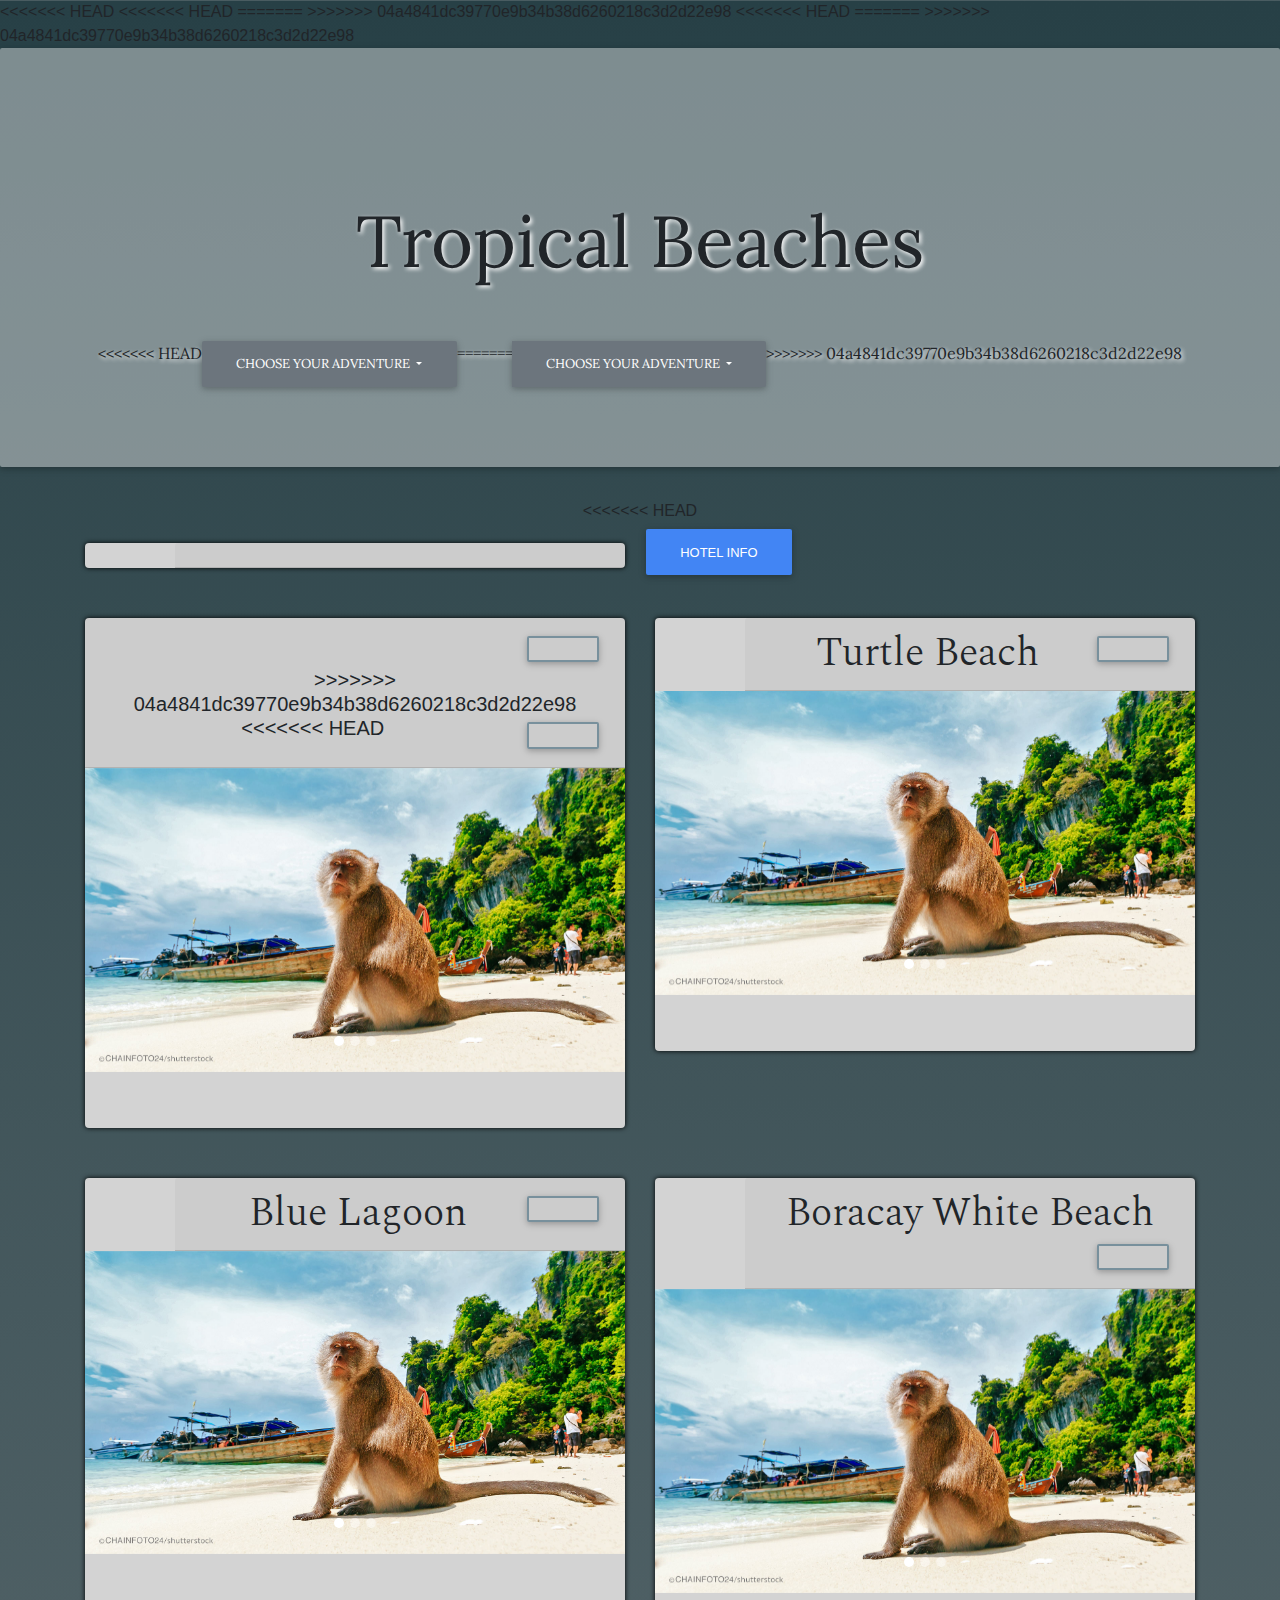
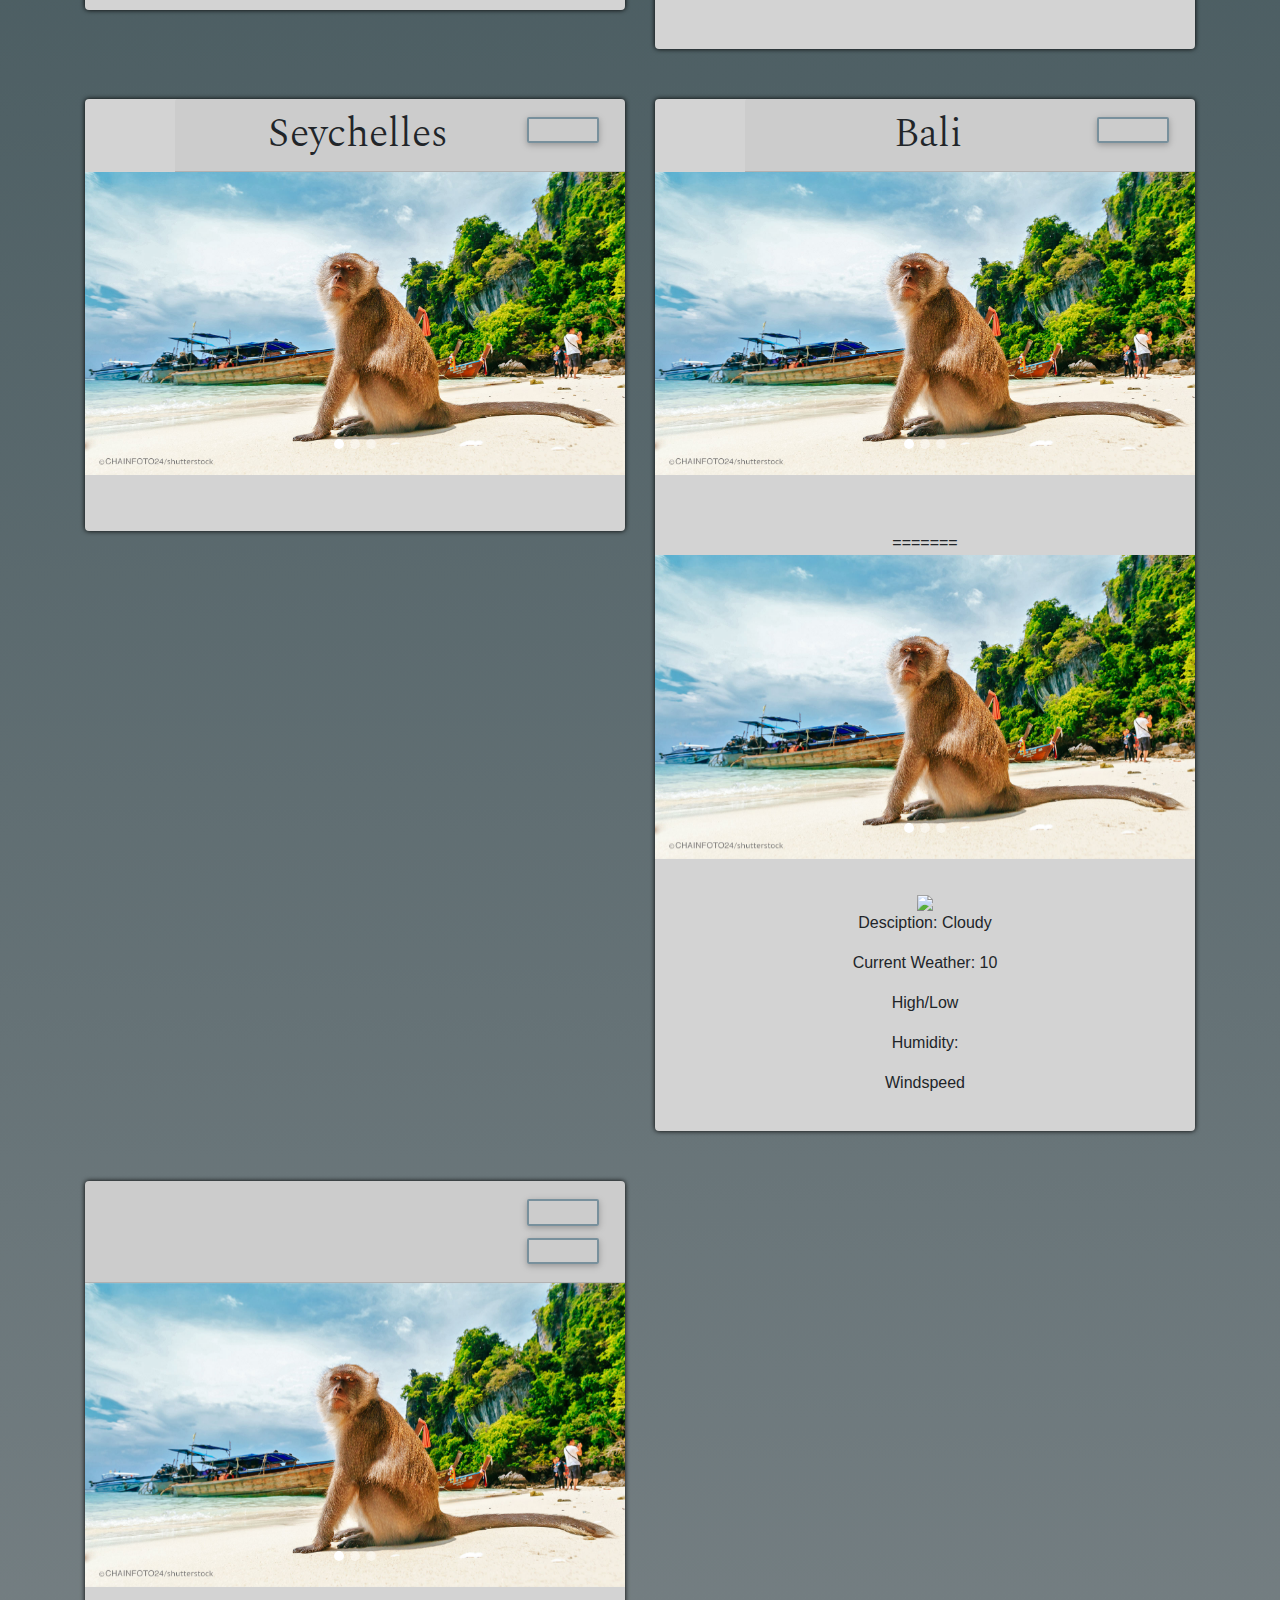
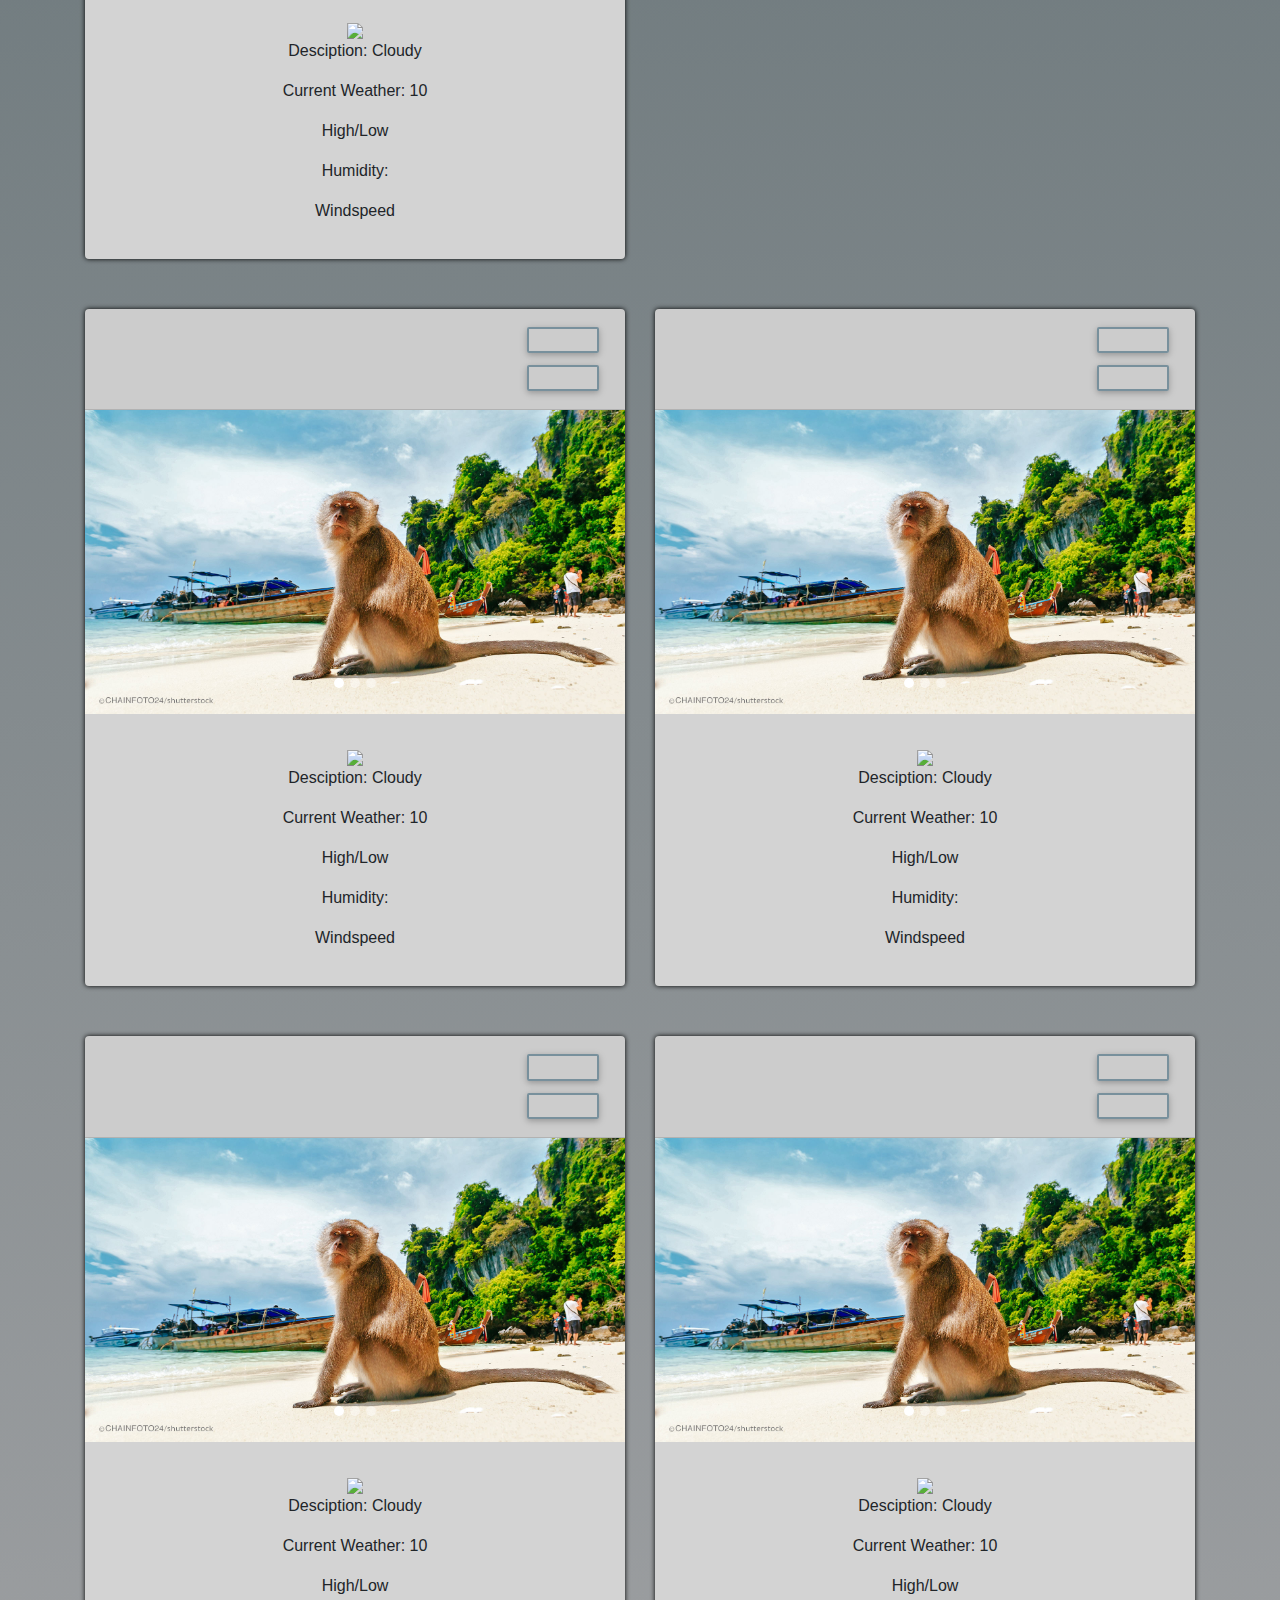
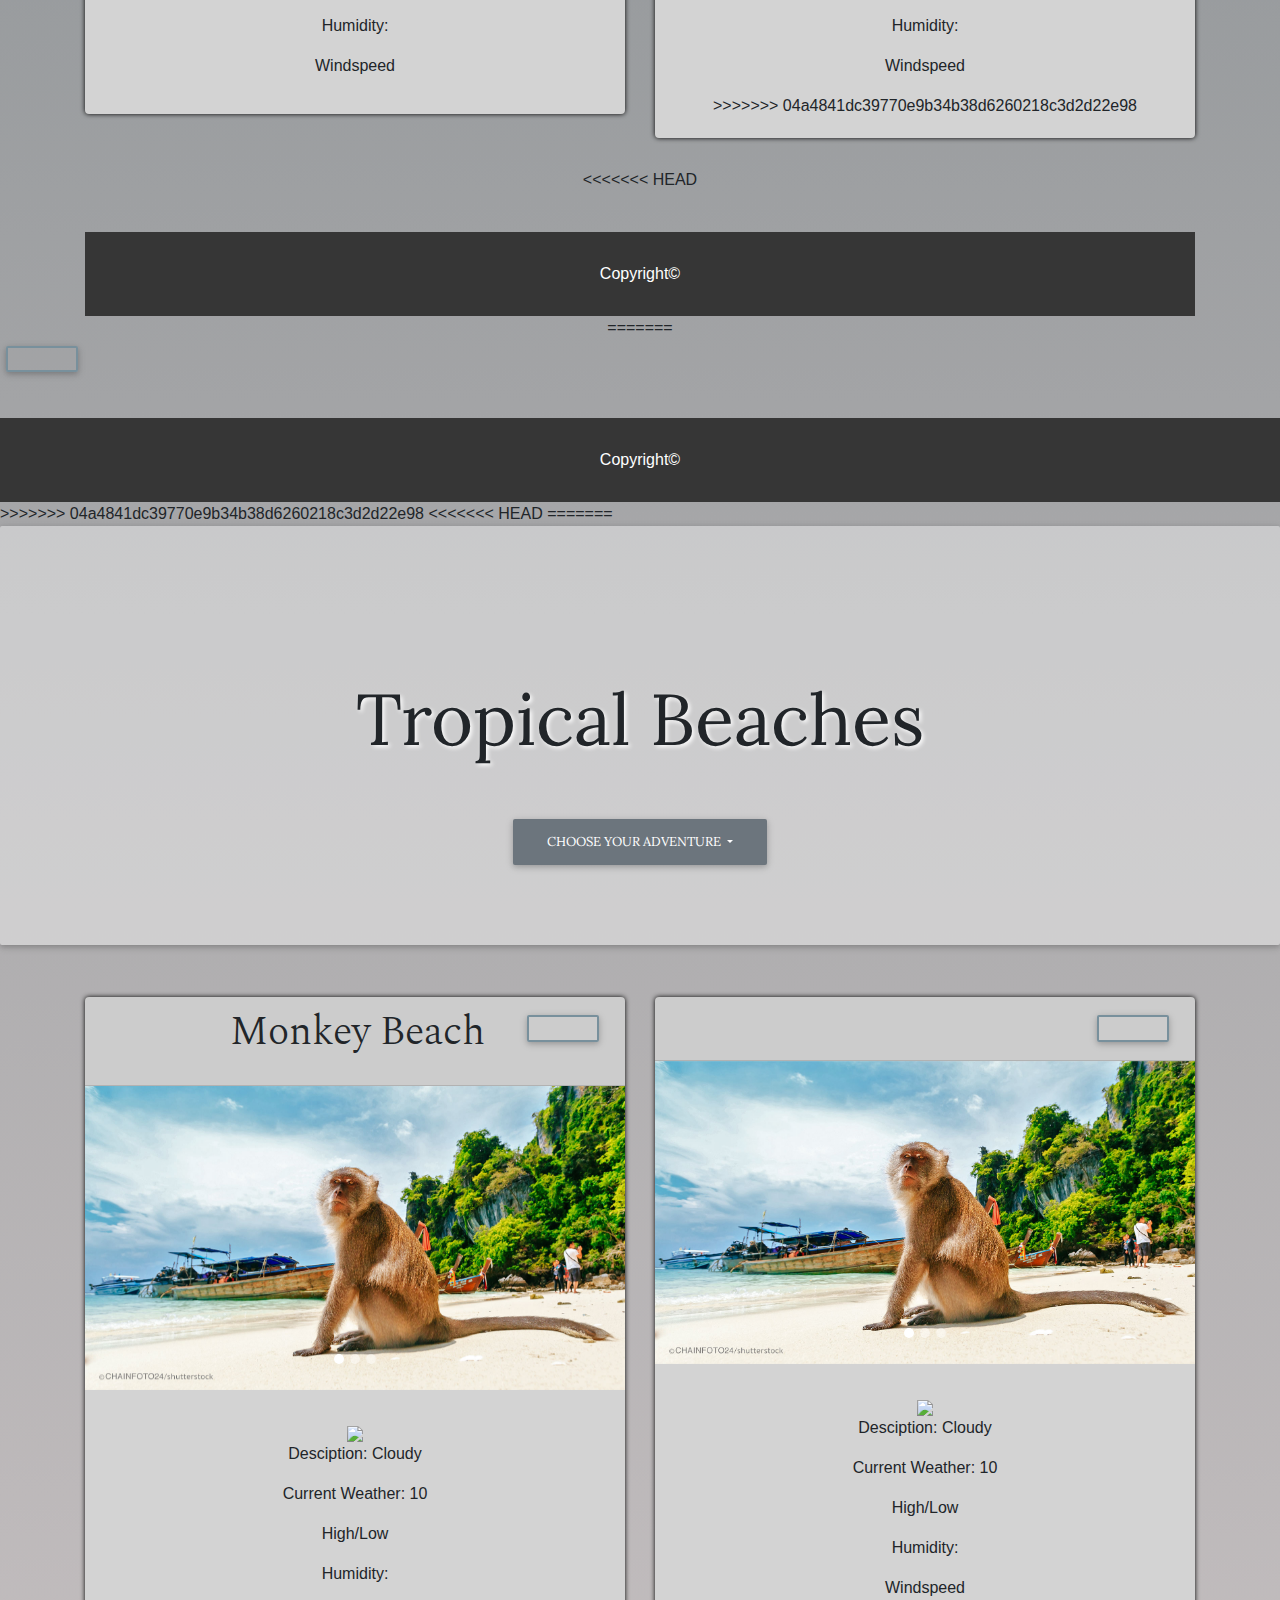
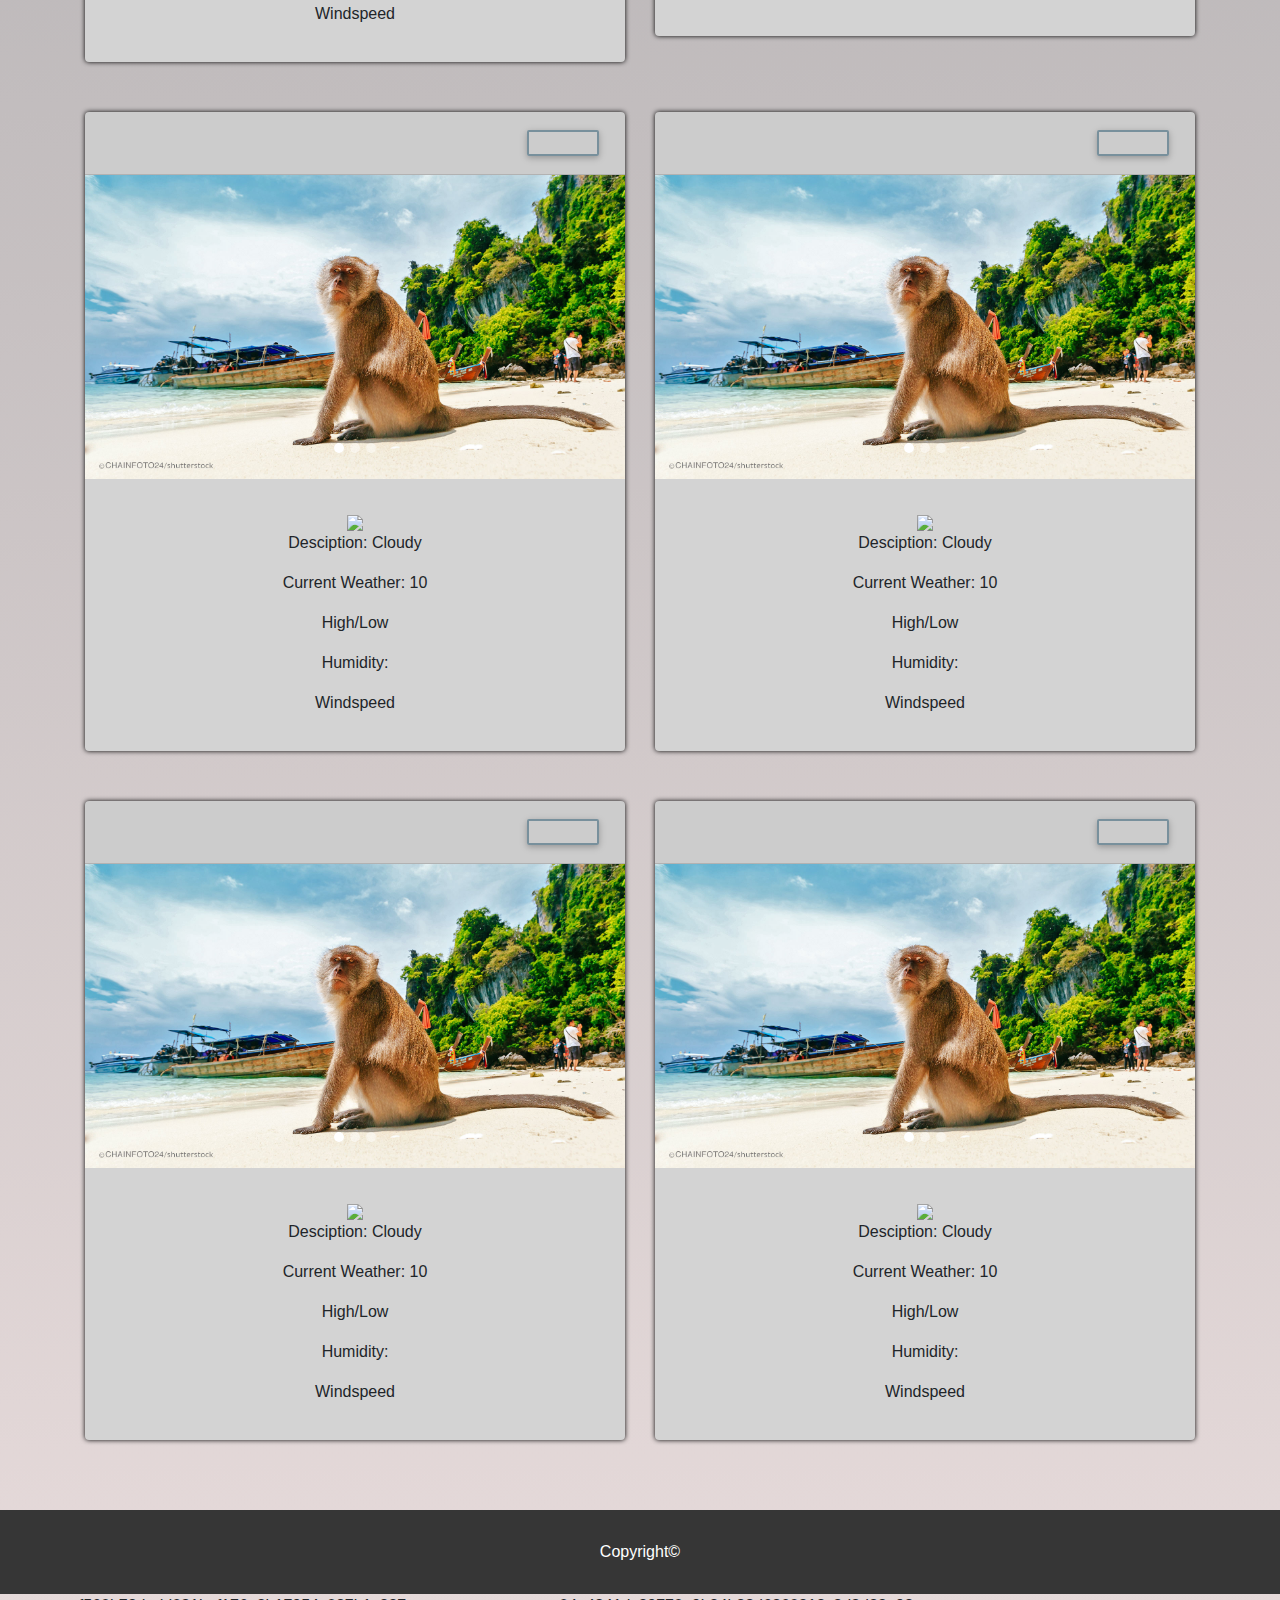
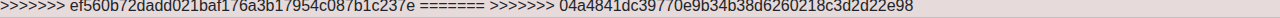
==== commit d5be9ae5: "readme edit" ====
--- a/destinations.html
+++ b/destinations.html
@@ -1,4 +1,7 @@
 <<<<<<< HEAD
+<<<<<<< HEAD
+=======
+>>>>>>> 04a4841dc39770e9b34b38d6260218c3d2d22e98
 <!DOCTYPE html>
 <html lang="en">
 
@@ -22,8 +25,18 @@
   <link href="assets/modalassets/mdb.min.css" rel="stylesheet">
   <link rel="stylesheet" href="destination.css" />
   <link href="https://fonts.googleapis.com/css?family=Lora" rel="stylesheet">
+<<<<<<< HEAD
   <!-- FireBase Reference -->
   <script src="https://www.gstatic.com/firebasejs/5.9.2/firebase.js"></script>
+=======
+
+  <link href="https://fonts.googleapis.com/css?family=Spectral" rel="stylesheet">
+  <!-- FireBase Reference -->
+  <script src="https://www.gstatic.com/firebasejs/5.9.2/firebase.js"></script>
+
+
+  <link href="hotel.html">
+>>>>>>> 04a4841dc39770e9b34b38d6260218c3d2d22e98
   <title>Tropical Beaches</title>
 </head>
 
@@ -31,6 +44,7 @@
   <div class="jumbotron text-center">
     <h1 class="display-3" id="destination"><br>Tropical Beaches</h1>
     <div class="btn-group mt-5">
+<<<<<<< HEAD
       <button type="button" class="btn btn-secondary dropdown-toggle" id="dropdown" data-toggle="dropdown"
         aria-haspopup="true" aria-expanded="false">
         Choose Your Adventure
@@ -40,11 +54,19 @@
         <a onclick="return populatePicturesEntry('urban');" id="urban" class="dropdown-item">Urban Jungles</a>
         <a onclick="return populatePicturesEntry('mountain');" id="mountain" class="dropdown-item">Mountain Hikes</a>
       </div>
+=======
+      <button onclick="location.href='index.html';" type="button" class="btn btn-secondary dropdown-toggle"
+        data-toggle="dropdown" aria-haspopup="true" aria-expanded="false">
+        Choose Your Adventure
+      </button>
+
+>>>>>>> 04a4841dc39770e9b34b38d6260218c3d2d22e98
     </div>
     <p class="lead"></p>
   </div>
 
   <div class="container text-center">
+<<<<<<< HEAD
     <div class="row">
       <div class="col-md-6">
         <div class="card">
@@ -119,15 +141,40 @@
 
 
           <Monkey Beach
+=======
+    <div id="mapBait"></div>
+    <div class="row">
+      <div class="col-md-6">
+        <div class="card">
+          <h5 class="card-header">
+
+            <span class="buttonTarget-0">
+              <div class="row">
+                <div class="col-12">
+                  <button id="hotelButton-0" type="button" class="btn btn-outline-blue-grey float-right"
+                    data-toggle="modal" data-target="#fakeName">
+                    <i class="fas fa-hotel float-right"></i>
+                  </button>
+                </div>
+              </div>
+            </span>
+>>>>>>> 04a4841dc39770e9b34b38d6260218c3d2d22e98
             <span>
               <button type="button" class="btn btn-outline-blue-grey float-right" data-toggle="modal"
                 data-target="#beach">
                 <i class="fas fa-comments  fa-lg float-right"></i>
               </button>
             </span>
+<<<<<<< HEAD
             <div class="modal fade right" id="beach" tabindex="-1" role="dialog" aria-labelledby="myModalLabel"
               aria-hidden="true">
               <!--Modals Start position -->
+=======
+            <p id="header-0">Monkey Beach</p>
+            <div class="modal fade right" id="beach" tabindex="-1" role="dialog" aria-labelledby="myModalLabel"
+              aria-hidden="true">
+              <!-- Reggie's Modals Start position -->
+>>>>>>> 04a4841dc39770e9b34b38d6260218c3d2d22e98
               <div class="modal-dialog modal-full-height modal-right" role="document">
                 <div class="modal-content">
                   <!-- Section:-->
@@ -160,22 +207,35 @@
                             <div class="row mb-4">
                               <!--Image column-->
                               <div class="col-sm-2 col-12 mb-md-0 mb-3">
+<<<<<<< HEAD
                                 <img src="assets/images/motherOfDragons.png" style="width: 80px; height: auto;"
+=======
+                                <img src="assets/images/dragon.png" style="width: 80px; height: auto;"
+>>>>>>> 04a4841dc39770e9b34b38d6260218c3d2d22e98
                                   class="avatar rounded-circle z-depth-1-half" aria-hidden="true" />
                               </div>
                               <!--/.Image column-->
                               <!--Content column-->
                               <div class="col-sm-10 col-12">
                                 <a>
+<<<<<<< HEAD
                                   <h4 class="font-weight-bold">Daenerys Targaryen</h4>
                                 </a>
                                 <div class="mt-2">
                                   <ul class="list-unstyled">
                                     Turtle Beach
+=======
+                                  <h4 class="font-weight-bold">Guest</h4>
+                                </a>
+                                <div class="mt-2">
+                                  <ul class="list-unstyled">
+                                   
+>>>>>>> 04a4841dc39770e9b34b38d6260218c3d2d22e98
                                     <li class="comment-date h6 font-weight-light"><i class="fas fa-clock"></i>
                                       15hrs ago</li>
                                   </ul>
                                 </div>
+<<<<<<< HEAD
                                 <p class="h6 text-justify">Ut enim ad minim veniam, quis nostrud exercitation ullamco
                                   laboris
                                   nisi ut aliquip
@@ -183,6 +243,9 @@
                                   consequat. Duis aute irure dolor in reprehenderit in voluptate velit esse cillum
                                   dolore eu
                                   fugiat nulla pariatur. Excepteur sint occaecat cupidatat non proident.</p>
+=======
+                                <p class="h6 text-justify">Test Comment//Test Comment</p>
+>>>>>>> 04a4841dc39770e9b34b38d6260218c3d2d22e98
                               </div>
                               <!--/.Content column-->
                             </div>
@@ -222,6 +285,7 @@
                 </div>
               </div>
             </div>
+<<<<<<< HEAD
           </h5>
           <div id="carousel-1" class="carousel slide" data-ride="carousel">
             <ol class="carousel-indicators">
@@ -1097,20 +1161,2376 @@
             </p>
            
           </div>
+=======
+            <!--Hotel  Modal-->
+            <!--Hotel Info Modal-->
+
+           
+        
+
+  
+
+
+
+
+
+
+
+
+
+
+
+
+
+
+      </h5>
+      <div id="carousel-1" class="carousel slide" data-ride="carousel">
+        <ol class="carousel-indicators">
+          <li data-target="#carousel-1" data-slide-to="0" class="active"></li>
+          <li data-target="#carousel-1" data-slide-to="1"></li>
+          <li data-target="#carousel-1" data-slide-to="2"></li>
+        </ol>
+        <div class="carousel-inner">
+          <div class="carousel-item active">
+            <img class="d-block w-100" id="carousel-0-0" src="assets/monkey-beach.jpg.jpg" alt="First slide" />
+          </div>
+          <div class="carousel-item">
+            <img class="d-block w-100" id="carousel-0-1" src="assets/monkey-beach.jpg.jpg" alt="Second slide" />
+          </div>
+          <div class="carousel-item">
+            <img class="d-block w-100" id="carousel-0-2" src="assets/monkey-beach.jpg.jpg" alt="Third slide" />
+          </div>
+          <div class="carousel-item">
+            <img class="d-block w-100" id="carousel-0-3" src="assets/monkey-beach.jpg.jpg" alt="Fourth slide" />
+          </div>
+          <div class="carousel-item">
+            <img class="d-block w-100" id="carousel-0-4" src="assets/monkey-beach.jpg.jpg" alt="Fifth slide" />
+          </div>
+          <div class="carousel-item">
+            <img class="d-block w-100" id="carousel-0-5" src="assets/monkey-beach.jpg.jpg" alt="Sixth slide" />
+          </div>
+          <div class="carousel-item">
+            <img class="d-block w-100" id="carousel-0-6" src="assets/monkey-beach.jpg.jpg" alt="Seventh slide" />
+          </div>
+          <div class="carousel-item">
+            <img class="d-block w-100" id="carousel-0-7" src="assets/monkey-beach.jpg.jpg" alt="Eighth slide" />
+          </div>
+          <div class="carousel-item">
+            <img class="d-block w-100" id="carousel-0-8" src="assets/monkey-beach.jpg.jpg" alt="Ninth slide" />
+          </div>
+          <div class="carousel-item">
+            <img class="d-block w-100" id="carousel-0-9" src="assets/monkey-beach.jpg.jpg" alt="Tenth slide" />
+          </div>
+        </div>
+        <a class="carousel-control-prev" href="#carousel-1" role="button" data-slide="prev">
+          <span class="carousel-control-prev-icon" aria-hidden="true"></span>
+          <span class="sr-only">Previous</span>
+        </a>
+        <a class="carousel-control-next" href="#carousel-1" role="button" data-slide="next">
+          <span class="carousel-control-next-icon" aria-hidden="true"></span>
+          <span class="sr-only">Next</span>
+        </a>
+      </div>
+      <div class="card-body" id="cardbody-0">
+        <p class="card-text" id="summary-0">
+          <div>
+            <img id="icon-0" src="http://openweathermap.org/img/w/10d.png">
+            <p id="weather-0">Desciption: Cloudy </p>
+            <p id="weather1-0">Current Weather: 10</p>
+            <p id="weather2-0">High/Low</p>
+            <p id="weather3-0">Humidity:</p>
+            <p id="weather4-0">Windspeed</p>
+
+          </div>
+
+
+        </p>
+      </div>
+    </div>
+  </div>
+  <div class="col-md-6">
+    <div class="card" id="card-2">
+      <h5 class="card-header">
+        <span class="buttonTarget-1"> <!--Button that triggers modal-->
+          <div class="row">
+            <div class="col-12">
+              <button
+              id="hotelButton-1"
+                type="button"
+                class="btn btn-outline-blue-grey float-right"
+                data-toggle="modal"
+                data-target="#turtleBeach"
+              >
+                <i class="fas fa-hotel"></i>
+              </button>
+            </div>
+          </div></span>
+
+        <span>
+          <button type="button" class="btn btn-outline-blue-grey float-right" data-toggle="modal" data-target="#beach">
+            <i class="fas fa-comments  fa-lg float-right"></i>
+          </button>
+          <p id="header-1"></p>
+        </span>
+        <div class="modal fade right" id="beach" tabindex="-1" role="dialog" aria-labelledby="myModalLabel"
+          aria-hidden="true">
+          <!--Modals Start position -->
+          <div class="modal-dialog modal-full-height modal-right" role="document">
+            <div class="modal-content">
+              <!-- Section:-->
+              <section class=" ">
+                <!-- Grid row -->
+                <div class="row">
+                  <!-- Grid column -->
+                  <div class="col-12">
+                    <!-- Card -->
+                    <div class="card news-card">
+                      <!-- Heading-->
+                      <div class="modal-header">
+                        <div class="card-body">
+                          <div class="content">
+                            <div class="right-side-meta"><button type="button" class="close  " data-dismiss="modal"
+                                aria-label="Close">
+                                <span aria-hidden="false" class="rounded grey lighten-3 px-2 hoverable "
+                                  style="border-radius:100% !important">&times;</span>
+                              </button>
+                              <h2 class="h2 modal-title display-5" id="commentModalLabel">Comments</h2>
+                            </div>
+
+                          </div>
+                        </div>
+
+                      </div>
+                      <!-- Comments FireBase Data-store loc-->
+                      <div id="commentContainer" class="list-group-item comment user-comment">
+
+                        <div class="row mb-4">
+                          <!--Image column-->
+                          <div class="col-sm-2 col-12 mb-md-0 mb-3">
+                            <img src="assets/images/motherOfDragons.png" style="width: 80px; height: auto;"
+                              class="avatar rounded-circle z-depth-1-half" aria-hidden="true" />
+                          </div>
+                          <!--/.Image column-->
+                          <!--Content column-->
+                          <div class="col-sm-10 col-12">
+                            <a>
+                              <h4 class="font-weight-bold">Guest</h4>
+                            </a>
+                            <div class="mt-2">
+                              <ul class="list-unstyled">Turtle Beach
+                                <li class="comment-date h6 font-weight-light"><i class="fas fa-clock"></i>
+                                  Yesterday</li>
+                              </ul>
+                            </div>
+                            <p class="h6 text-justify">Ut enim ad minim veniam, quis nostrud exercitation ullamco
+                              laboris
+                              nisi ut aliquip
+                              ex ea commodo
+                              consequat. Duis aute irure dolor in reprehenderit in voluptate velit esse cillum
+                              dolore eu
+                              fugiat nulla pariatur. Excepteur sint occaecat cupidatat non proident.</p>
+                          </div>
+                          <!--/.Content column-->
+                        </div>
+                        <hr>
+                        <!-- Card content -->
+                        <div class="card-body">
+                          <!-- Experience meta-->
+                          <div class="social-meta">
+                            <p>How was your adventure? </p>
+                            <span><i class="far fa-heart"></i>10 likes</span>
+                            <p><i class="fas fa-heart-broken"></i>1 dislikes</p>
+                          </div>
+                          <!-- modal data input  -->
+                          <input type="text" class="form-control userName" placeholder="Name" id="user-name">
+                          <input type="text" class="form-control userLocation" placeholder="Specific Location"
+                            id="user-location">
+                          <textarea placeholder="Write your comment here" name="comment" type="text" id="comment-text"
+                            style="width: 100%" class="form-control commentText" placeholder="Add Comment Here">
+                          </textarea>
+                          <!-- Comment input -->
+                          <div class="col-12 justify-content-center">
+                            <button type="button" class="col-12 btn btn-blue-grey fluid" id="postComment"><i
+                                class="fas fa-comment-dots"></i> Post a Comment </button>
+                            <button type="button" class="col-12 btn black-text grey lighten-2" data-dismiss="modal"><i
+                                class="fas fa-close"></i> Close</button><br>
+                          </div>
+                        </div>
+                        <!-- .Card content -->
+                      </div>
+                      <!-- .Card -->
+                    </div>
+                    <!-- .Grid column -->
+                  </div>
+                  <!-- .Grid row -->
+              </section>
+            </div>
+          </div>
+        </div>
+      </h5>
+      <div id="carousel-2" class="carousel slide" data-ride="carousel">
+        <ol class="carousel-indicators">
+          <li data-target="#carousel-2" data-slide-to="0" class="active"></li>
+          <li data-target="#carousel-2" data-slide-to="1"></li>
+          <li data-target="#carousel-2" data-slide-to="2"></li>
+        </ol>
+        <div class="carousel-inner">
+          <div class="carousel-item active">
+            <img class="d-block w-100" id="carousel-1-0" src="assets/monkey-beach.jpg.jpg" alt="First slide" />
+          </div>
+          <div class="carousel-item">
+            <img class="d-block w-100" id="carousel-1-1" src="assets/monkey-beach.jpg.jpg" alt="Second slide" />
+          </div>
+          <div class="carousel-item">
+            <img class="d-block w-100" id="carousel-1-2" src="assets/monkey-beach.jpg.jpg" alt="Third slide" />
+          </div>
+          <div class="carousel-item">
+            <img class="d-block w-100" id="carousel-1-3" src="assets/monkey-beach.jpg.jpg" alt="Fourth slide" />
+          </div>
+          <div class="carousel-item">
+            <img class="d-block w-100" id="carousel-1-4" src="assets/monkey-beach.jpg.jpg" alt="Fifth slide" />
+          </div>
+          <div class="carousel-item">
+            <img class="d-block w-100" id="carousel-1-5" src="assets/monkey-beach.jpg.jpg" alt="Sixth slide" />
+          </div>
+          <div class="carousel-item">
+            <img class="d-block w-100" id="carousel-1-6" src="assets/monkey-beach.jpg.jpg" alt="Seventh slide" />
+          </div>
+          <div class="carousel-item">
+            <img class="d-block w-100" id="carousel-1-7" src="assets/monkey-beach.jpg.jpg" alt="Eighth slide" />
+          </div>
+          <div class="carousel-item">
+            <img class="d-block w-100" id="carousel-1-8" src="assets/monkey-beach.jpg.jpg" alt="Ninth slide" />
+          </div>
+          <div class="carousel-item">
+            <img class="d-block w-100" id="carousel-1-9" src="assets/monkey-beach.jpg.jpg" alt="Tenth slide" />
+          </div>
+        </div>
+        <a class="carousel-control-prev" href="#carousel-2" role="button" data-slide="prev">
+          <span class="carousel-control-prev-icon" aria-hidden="true"></span>
+          <span class="sr-only">Previous</span>
+        </a>
+        <a class="carousel-control-next" href="#carousel-2" role="button" data-slide="next">
+          <span class="carousel-control-next-icon" aria-hidden="true"></span>
+          <span class="sr-only">Next</span>
+        </a>
+      </div>
+      <div class="card-body" id="cardbody-1">
+        <p class="card-text" id="summary-1">
+          <div>
+            <img id="icon-1" src="http://openweathermap.org/img/w/10d.png">
+            <p id="weather-1">Desciption: Cloudy </p>
+            <p id="weather1-1">Current Weather: 10</p>
+            <p id="weather2-1">High/Low</p>
+            <p id="weather3-1">Humidity:</p>
+            <p id="weather4-1">Windspeed</p>
+          </div>
+
+        </p>
+      </div>
+    </div>
+  </div>
+  </div>
+  <div class="row">
+    <div class="col-md-6">
+      <div class="card">
+        <h5 class="card-header">
+          <span class="buttonTarget-2"><!--Button that triggers modal-->
+            <div class="row">
+              <div class="col-12">
+                <button
+                  id="hotelButton-2"
+                  type="button"
+                  class="btn btn-outline-blue-grey float-right"
+                  data-toggle="modal"
+                  data-target="#blueLagoon"
+                >
+                  <i class="fas fa-hotel"></i>
+                </button>
+              </div>
+            </div></span>
+          <span>
+            <button type="button" class="btn btn-outline-blue-grey float-right" data-toggle="modal"
+              data-target="#beach">
+              <i class="fas fa-comments  fa-lg float-right"></i>
+            </button>
+          </span>
+          <p id="header-2"></p>
+          <div class="modal fade right" id="beach" tabindex="-1" role="dialog" aria-labelledby="myModalLabel"
+            aria-hidden="true">
+            <!--Modals Start position -->
+            <div class="modal-dialog modal-full-height modal-right" role="document">
+              <div class="modal-content">
+                <!-- Section:-->
+                <section class=" ">
+                  <!-- Grid row -->
+                  <div class="row">
+                    <!-- Grid column -->
+                    <div class="col-12">
+                      <!-- Card -->
+                      <div class="card news-card">
+                        <!-- Heading-->
+                        <div class="modal-header">
+                          <div class="card-body">
+                            <div class="content">
+                              <div class="right-side-meta"><button type="button" class="close  " data-dismiss="modal"
+                                  aria-label="Close">
+                                  <span aria-hidden="false" class="rounded grey lighten-3 px-2 hoverable "
+                                    style="border-radius:100% !important">&times;</span>
+                                </button>
+                                <h2 class="h2 modal-title display-5" id="commentModalLabel">Comments</h2>
+                              </div>
+
+                            </div>
+                          </div>
+
+                        </div>
+                        <!-- Comments FireBase Data-store loc-->
+                        <div id="commentContainer" class="list-group-item comment user-comment">
+
+                          <div class="row mb-4">
+                            <!--Image column-->
+                            <div class="col-sm-2 col-12 mb-md-0 mb-3">
+                              <img src="assets/images/motherOfDragons.png" style="width: 80px; height: auto;"
+                                class="avatar rounded-circle z-depth-1-half" aria-hidden="true" />
+                            </div>
+                            <!--/.Image column-->
+                            <!--Content column-->
+                            <div class="col-sm-10 col-12">
+                              <a>
+                                <h4 class="font-weight-bold">Guest</h4>
+                              </a>
+                              <div class="mt-2">
+                                <ul class="list-unstyled">Blue Lagoon
+                                  <li class="comment-date h6 font-weight-light"><i class="fas fa-clock"></i>
+                                    05/10/2015</li>
+                                </ul>
+                              </div>
+                              <p class="h6 text-justify">Ut enim ad minim veniam, quis nostrud exercitation ullamco
+                                laboris
+                                nisi ut aliquip
+                                ex ea commodo
+                                consequat. Duis aute irure dolor in reprehenderit in voluptate velit esse cillum
+                                dolore eu
+                                fugiat nulla pariatur. Excepteur sint occaecat cupidatat non proident.</p>
+                            </div>
+                            <!--/.Content column-->
+                          </div>
+                          <hr>
+                          <!-- Card content -->
+                          <div class="card-body">
+                            <!-- Experience meta-->
+                            <div class="social-meta">
+                              <p>How was your adventure? </p>
+                              <span><i class="far fa-heart"></i>10 likes</span>
+                              <p><i class="fas fa-heart-broken"></i>1 dislikes</p>
+                            </div>
+                            <!-- modal data input  -->
+                            <input type="text" class="form-control userName" placeholder="Name" id="user-name">
+                            <input type="text" class="form-control userLocation" placeholder="Specific Location"
+                              id="user-location">
+                            <textarea placeholder="Write your comment here" name="comment" type="text" id="comment-text"
+                              style="width: 100%" class="form-control commentText" placeholder="Add Comment Here">
+                              </textarea>
+                            <!-- Comment input -->
+                            <div class="col-12 justify-content-center">
+                              <button type="button" class="col-12 btn btn-blue-grey fluid" id="postComment"><i
+                                  class="fas fa-comment-dots"></i> Post a Comment </button>
+                              <button type="button" class="col-12 btn black-text grey lighten-2" data-dismiss="modal"><i
+                                  class="fas fa-close"></i> Close</button><br>
+                            </div>
+                          </div>
+                          <!-- .Card content -->
+                        </div>
+                        <!-- .Card -->
+                      </div>
+                      <!-- .Grid column -->
+                    </div>
+                    <!-- .Grid row -->
+                </section>
+              </div>
+            </div>
+          </div>
+        </h5>
+        <div id="carousel-3" class="carousel slide" data-ride="carousel">
+          <ol class="carousel-indicators">
+            <li data-target="#carousel-3" data-slide-to="0" class="active"></li>
+            <li data-target="#carousel-3" data-slide-to="1"></li>
+            <li data-target="#carousel-3" data-slide-to="2"></li>
+          </ol>
+          <div class="carousel-inner">
+            <div class="carousel-item active">
+              <img class="d-block w-100" id="carousel-2-0" src="assets/monkey-beach.jpg.jpg" alt="First slide" />
+            </div>
+            <div class="carousel-item">
+              <img class="d-block w-100" id="carousel-2-1" src="assets/monkey-beach.jpg.jpg" alt="Second slide" />
+            </div>
+            <div class="carousel-item">
+              <img class="d-block w-100" id="carousel-2-2" src="assets/monkey-beach.jpg.jpg" alt="Third slide" />
+            </div>
+            <div class="carousel-item">
+              <img class="d-block w-100" id="carousel-2-3" src="assets/monkey-beach.jpg.jpg" alt="Fourth slide" />
+            </div>
+            <div class="carousel-item">
+              <img class="d-block w-100" id="carousel-2-4" src="assets/monkey-beach.jpg.jpg" alt="Fifth slide" />
+            </div>
+            <div class="carousel-item">
+              <img class="d-block w-100" id="carousel-2-5" src="assets/monkey-beach.jpg.jpg" alt="Sixth slide" />
+            </div>
+            <div class="carousel-item">
+              <img class="d-block w-100" id="carousel-2-6" src="assets/monkey-beach.jpg.jpg" alt="Seventh slide" />
+            </div>
+            <div class="carousel-item">
+              <img class="d-block w-100" id="carousel-2-7" src="assets/monkey-beach.jpg.jpg" alt="Eighth slide" />
+            </div>
+            <div class="carousel-item">
+              <img class="d-block w-100" id="carousel-2-8" src="assets/monkey-beach.jpg.jpg" alt="Ninth slide" />
+            </div>
+            <div class="carousel-item">
+              <img class="d-block w-100" id="carousel-2-9" src="assets/monkey-beach.jpg.jpg" alt="Tenth slide" />
+            </div>
+          </div>
+          <a class="carousel-control-prev" href="#carousel-3
+                role=" button" data-slide="prev">
+            <span class="carousel-control-prev-icon" aria-hidden="true"></span>
+            <span class="sr-only">Previous</span>
+          </a>
+          <a class="carousel-control-next" href="#carousel-3" role="button" data-slide="next">
+            <span class="carousel-control-next-icon" aria-hidden="true"></span>
+            <span class="sr-only">Next</span>
+          </a>
+        </div>
+        <div class="card-body" id="cardbody-2">
+          <p class="card-text" id="summary-2">
+            <div>
+              <img id="icon-2" src="http://openweathermap.org/img/w/10d.png">
+              <p id="weather-2">Desciption: Cloudy </p>
+              <p id="weather1-2">Current Weather: 10</p>
+              <p id="weather2-2">High/Low</p>
+              <p id="weather3-2">Humidity:</p>
+              <p id="weather4-2">Windspeed</p>
+            </div>
+
+          </p>
+
+        </div>
+      </div>
+    </div>
+    <div class="col-md-6">
+      <div class="card" id="card-2">
+        <h5 class="card-header">
+          <span class="buttonTarget-3"><!--Button that triggers modal-->
+            <div class="row">
+              <div class="col-12">
+                <button
+                  id="hotelButton-2"
+                  type="button"
+                  class="btn btn-outline-blue-grey float-right"
+                  data-toggle="modal"
+                  data-target="#blueLagoon"
+                >
+                  <i class="fas fa-hotel"></i>
+                </button>
+              </div>
+            </div></span>
+          <span>
+            <button type="button" class="btn btn-outline-blue-grey float-right" data-toggle="modal"
+              data-target="#beach">
+              <i class="fas fa-comments  fa-lg float-right"></i>
+            </button>
+          </span>
+          <p id="header-3"></p>
+          <div class="modal fade right" id="beach" tabindex="-1" role="dialog" aria-labelledby="myModalLabel"
+            aria-hidden="true">
+            <!--Modals Start position -->
+            <div class="modal-dialog modal-full-height modal-right" role="document">
+              <div class="modal-content">
+                <!-- Section:-->
+                <section class=" ">
+                  <!-- Grid row -->
+                  <div class="row">
+                    <!-- Grid column -->
+                    <div class="col-12">
+                      <!-- Card -->
+                      <div class="card news-card">
+                        <!-- Heading-->
+                        <div class="modal-header">
+                          <div class="card-body">
+                            <div class="content">
+                              <div class="right-side-meta"><button type="button" class="close  " data-dismiss="modal"
+                                  aria-label="Close">
+                                  <span aria-hidden="false" class="rounded grey lighten-3 px-2 hoverable "
+                                    style="border-radius:100% !important">&times;</span>
+                                </button>
+                                <h2 class="h2 modal-title display-5" id="commentModalLabel">Comments</h2>
+                              </div>
+
+                            </div>
+                          </div>
+
+                        </div>
+                        <!-- Comments FireBase Data-store loc-->
+                        <div id="commentContainer" class="list-group-item comment user-comment">
+
+                          <div class="row mb-4">
+                            <!--Image column-->
+                            <div class="col-sm-2 col-12 mb-md-0 mb-3">
+                              <img src="assets/images/motherOfDragons.png" style="width: 80px; height: auto;"
+                                class="avatar rounded-circle z-depth-1-half" aria-hidden="true" />
+                            </div>
+                            <!--/.Image column-->
+                            <!--Content column-->
+                            <div class="col-sm-10 col-12">
+                              <a>
+                                <h4 class="font-weight-bold">Guest</h4>
+                              </a>
+                              <div class="mt-2">
+                                <ul class="list-unstyled">Boracay White Beach
+                                  <li class="comment-date h6 font-weight-light"><i class="fas fa-clock"></i>
+                                    05/10/2015</li>
+                                </ul>
+                              </div>
+                              <p class="h6 text-justify">Ut enim ad minim veniam, quis nostrud exercitation ullamco
+                                laboris
+                                nisi ut aliquip
+                                ex ea commodo
+                                consequat. Duis aute irure dolor in reprehenderit in voluptate velit esse cillum
+                                dolore eu
+                                fugiat nulla pariatur. Excepteur sint occaecat cupidatat non proident.</p>
+                            </div>
+                            <!--/.Content column-->
+                          </div>
+                          <hr>
+                          <!-- Card content -->
+                          <div class="card-body">
+                            <!-- Experience meta-->
+                            <div class="social-meta">
+                              <p>How was your adventure? </p>
+                              <span><i class="far fa-heart"></i>10 likes</span>
+                              <p><i class="fas fa-heart-broken"></i>1 dislikes</p>
+                            </div>
+                            <!-- modal data input  -->
+                            <input type="text" class="form-control userName" placeholder="Name" id="user-name">
+                            <input type="text" class="form-control userLocation" placeholder="Specific Location"
+                              id="user-location">
+                            <textarea placeholder="Write your comment here" name="comment" type="text" id="comment-text"
+                              style="width: 100%" class="form-control commentText" placeholder="Add Comment Here">
+                          </textarea>
+                            <!-- Comment input -->
+                            <div class="col-12 justify-content-center">
+                              <button type="button" class="col-12 btn btn-blue-grey fluid" id="postComment"><i
+                                  class="fas fa-comment-dots"></i> Post a Comment </button>
+                              <button type="button" class="col-12 btn black-text grey lighten-2" data-dismiss="modal"><i
+                                  class="fas fa-close"></i> Close</button><br>
+                            </div>
+                          </div>
+                          <!-- .Card content -->
+                        </div>
+                        <!-- .Card -->
+                      </div>
+                      <!-- .Grid column -->
+                    </div>
+                    <!-- .Grid row -->
+                </section>
+              </div>
+            </div>
+          </div>
+        </h5>
+
+        <div id="carousel-4" class="carousel slide" data-ride="carousel">
+          <ol class="carousel-indicators">
+            <li data-target="#carousel-4" data-slide-to="0" class="active"></li>
+            <li data-target="#carousel-4" data-slide-to="1"></li>
+            <li data-target="#carousel-4" data-slide-to="2"></li>
+          </ol>
+          <div class="carousel-inner">
+            <div class="carousel-item active">
+              <img class="d-block w-100" id="carousel-3-0" src="assets/monkey-beach.jpg.jpg" alt="First slide" />
+            </div>
+            <div class="carousel-item">
+              <img class="d-block w-100" id="carousel-3-1" src="assets/monkey-beach.jpg.jpg" alt="Second slide" />
+            </div>
+            <div class="carousel-item">
+              <img class="d-block w-100" id="carousel-3-2" src="assets/monkey-beach.jpg.jpg" alt="Third slide" />
+            </div>
+            <div class="carousel-item">
+              <img class="d-block w-100" id="carousel-3-3" src="assets/monkey-beach.jpg.jpg" alt="Fourth slide" />
+            </div>
+            <div class="carousel-item">
+              <img class="d-block w-100" id="carousel-3-4" src="assets/monkey-beach.jpg.jpg" alt="Fifth slide" />
+            </div>
+            <div class="carousel-item">
+              <img class="d-block w-100" id="carousel-3-5" src="assets/monkey-beach.jpg.jpg" alt="Sixth slide" />
+            </div>
+            <div class="carousel-item">
+              <img class="d-block w-100" id="carousel-3-6" src="assets/monkey-beach.jpg.jpg" alt="Seventh slide" />
+            </div>
+            <div class="carousel-item">
+              <img class="d-block w-100" id="carousel-3-7" src="assets/monkey-beach.jpg.jpg" alt="Eighth slide" />
+            </div>
+            <div class="carousel-item">
+              <img class="d-block w-100" id="carousel-3-8" src="assets/monkey-beach.jpg.jpg" alt="Ninth slide" />
+            </div>
+            <div class="carousel-item">
+              <img class="d-block w-100" id="carousel-3-9" src="assets/monkey-beach.jpg.jpg" alt="Tenth slide" />
+            </div>
+          </div>
+          <a class="carousel-control-prev" href="#carousel-4" role="button" data-slide="prev">
+            <span class="carousel-control-prev-icon" aria-hidden="true"></span>
+            <span class="sr-only">Previous</span>
+          </a>
+          <a class="carousel-control-next" href="#carousel-4" role="button" data-slide="next">
+            <span class="carousel-control-next-icon" aria-hidden="true"></span>
+            <span class="sr-only">Next</span>
+          </a>
+        </div>
+        <div class="card-body" id="cardbody-3">
+          <p class="card-text" id="summary-3">
+            <div>
+              <img id="icon-3" src="http://openweathermap.org/img/w/10d.png">
+              <p id="weather-3">Desciption: Cloudy </p>
+              <p id="weather1-3">Current Weather: 10</p>
+              <p id="weather2-3">High/Low</p>
+              <p id="weather3-3">Humidity:</p>
+              <p id="weather4-3">Windspeed</p>
+            </div>
+
+
+          </p>
+
         </div>
       </div>
     </div>
   </div>
+  <div class="row">
+    <div class="col-md-6">
+      <div class="card">
+        <h5 class="card-header">
+          <span class="buttonTarget-4"><!--Button that triggers modal-->
+            <div class="row">
+              <div class="col-12">
+                <button
+                  id="hotelButton-2"
+                  type="button"
+                  class="btn btn-outline-blue-grey float-right"
+                  data-toggle="modal"
+                  data-target="#beau"
+                >
+                  <i class="fas fa-hotel"></i>
+                </button>
+              </div>
+            </div></span>
+          <span>
+            <button type="button" class="btn btn-outline-blue-grey float-right" data-toggle="modal"
+              data-target="#beach">
+              <i class="fas fa-comments  fa-lg float-right"></i>
+            </button>
+          </span>
+          <p id="header-4"></p>
+          <div class="modal fade right" id="beach" tabindex="-1" role="dialog" aria-labelledby="myModalLabel"
+            aria-hidden="true">
+            <!--Modals Start position -->
+            <div class="modal-dialog modal-full-height modal-right" role="document">
+              <div class="modal-content">
+                <!-- Section:-->
+                <section class=" ">
+                  <!-- Grid row -->
+                  <div class="row">
+                    <!-- Grid column -->
+                    <div class="col-12">
+                      <!-- Card -->
+                      <div class="card news-card">
+                        <!-- Heading-->
+                        <div class="modal-header">
+                          <div class="card-body">
+                            <div class="content">
+                              <div class="right-side-meta"><button type="button" class="close  " data-dismiss="modal"
+                                  aria-label="Close">
+                                  <span aria-hidden="false" class="rounded grey lighten-3 px-2 hoverable "
+                                    style="border-radius:100% !important">&times;</span>
+                                </button>
+                                <h2 class="h2 modal-title display-5" id="commentModalLabel">Comments</h2>
+                              </div>
+
+                            </div>
+                          </div>
+
+                        </div>
+                        <!-- Comments FireBase Data-store loc-->
+                        <div id="commentContainer" class="list-group-item comment user-comment">
+
+                          <div class="row mb-4">
+                            <!--Image column-->
+                            <div class="col-sm-2 col-12 mb-md-0 mb-3">
+                              <img src="assets/images/motherOfDragons.png" style="width: 80px; height: auto;"
+                                class="avatar rounded-circle z-depth-1-half" aria-hidden="true" />
+                            </div>
+                            <!--/.Image column-->
+                            <!--Content column-->
+                            <div class="col-sm-10 col-12">
+                              <a>
+                                <h4 class="font-weight-bold">Guest</h4>
+                              </a>
+                              <div class="mt-2">
+                                <ul class="list-unstyled">Seychelles
+                                  <li class="comment-date h6 font-weight-light"><i class="fas fa-clock"></i>
+                                    05/10/2015</li>
+                                </ul>
+                              </div>
+                              <p class="h6 text-justify">Ut enim ad minim veniam, quis nostrud exercitation ullamco
+                                laboris
+                                nisi ut aliquip
+                                ex ea commodo
+                                consequat. Duis aute irure dolor in reprehenderit in voluptate velit esse cillum
+                                dolore eu
+                                fugiat nulla pariatur. Excepteur sint occaecat cupidatat non proident.</p>
+                            </div>
+                            <!--/.Content column-->
+                          </div>
+                          <hr>
+                          <!-- Card content -->
+                          <div class="card-body">
+                            <!-- Experience meta-->
+                            <div class="social-meta">
+                              <p>How was your adventure? </p>
+                              <span><i class="far fa-heart"></i>10 likes</span>
+                              <p><i class="fas fa-heart-broken"></i>1 dislikes</p>
+                            </div>
+                            <!-- modal data input  -->
+                            <input type="text" class="form-control userName" placeholder="Name" id="user-name">
+                            <input type="text" class="form-control userLocation" placeholder="Specific Location"
+                              id="user-location">
+                            <textarea placeholder="Write your comment here" name="comment" type="text" id="comment-text"
+                              style="width: 100%" class="form-control commentText" placeholder="Add Comment Here">
+                              </textarea>
+                            <!-- Comment input -->
+                            <div class="col-12 justify-content-center">
+                              <button type="button" class="col-12 btn btn-blue-grey fluid" id="postComment"><i
+                                  class="fas fa-comment-dots"></i> Post a Comment </button>
+                              <button type="button" class="col-12 btn black-text grey lighten-2" data-dismiss="modal"><i
+                                  class="fas fa-close"></i> Close</button><br>
+                            </div>
+                          </div>
+                          <!-- .Card content -->
+                        </div>
+                        <!-- .Card -->
+                      </div>
+                      <!-- .Grid column -->
+                    </div>
+                    <!-- .Grid row -->
+                </section>
+              </div>
+            </div>
+          </div>
+        </h5>
+        </h5>
+        <div id="carousel-5" class="carousel slide" data-ride="carousel">
+          <ol class="carousel-indicators">
+            <li data-target="#carousel-5" data-slide-to="0" class="active"></li>
+            <li data-target="#carousel-5" data-slide-to="1"></li>
+            <li data-target="#carousel-5" data-slide-to="2"></li>
+          </ol>
+          <div class="carousel-inner">
+            <div class="carousel-item active">
+              <img class="d-block w-100" id="carousel-4-0" src="assets/monkey-beach.jpg.jpg" alt="First slide" />
+            </div>
+            <div class="carousel-item">
+              <img class="d-block w-100" id="carousel-4-1" src="assets/monkey-beach.jpg.jpg" alt="Second slide" />
+            </div>
+            <div class="carousel-item">
+              <img class="d-block w-100" id="carousel-4-2" src="assets/monkey-beach.jpg.jpg" alt="Third slide" />
+            </div>
+            <div class="carousel-item">
+              <img class="d-block w-100" id="carousel-4-3" src="assets/monkey-beach.jpg.jpg" alt="Fourth slide" />
+            </div>
+            <div class="carousel-item">
+              <img class="d-block w-100" id="carousel-4-4" src="assets/monkey-beach.jpg.jpg" alt="Fifth slide" />
+            </div>
+            <div class="carousel-item">
+              <img class="d-block w-100" id="carousel-4-5" src="assets/monkey-beach.jpg.jpg" alt="Sixth slide" />
+            </div>
+            <div class="carousel-item">
+              <img class="d-block w-100" id="carousel-4-6" src="assets/monkey-beach.jpg.jpg" alt="Seventh slide" />
+            </div>
+            <div class="carousel-item">
+              <img class="d-block w-100" id="carousel-4-7" src="assets/monkey-beach.jpg.jpg" alt="Eighth slide" />
+            </div>
+            <div class="carousel-item">
+              <img class="d-block w-100" id="carousel-4-8" src="assets/monkey-beach.jpg.jpg" alt="Ninth slide" />
+            </div>
+            <div class="carousel-item">
+              <img class="d-block w-100" id="carousel-4-9" src="assets/monkey-beach.jpg.jpg" alt="Tenth slide" />
+            </div>
+          </div>
+          <a class="carousel-control-prev" href="#carousel-5" role="button" data-slide="prev">
+            <span class="carousel-control-prev-icon" aria-hidden="true"></span>
+            <span class="sr-only">Previous</span>
+          </a>
+          <a class="carousel-control-next" href="#carousel-5" role="button" data-slide="next">
+            <span class="carousel-control-next-icon" aria-hidden="true"></span>
+            <span class="sr-only">Next</span>
+          </a>
+        </div>
+        <div class="card-body" id="cardbody-4">
+          <p class="card-text" id="summary-4">
+            <div>
+              <img id="icon-4" src="http://openweathermap.org/img/w/10d.png">
+              <p id="weather-4">Desciption: Cloudy </p>
+              <p id="weather1-4">Current Weather: 10</p>
+              <p id="weather2-4">High/Low</p>
+              <p id="weather3-4">Humidity:</p>
+              <p id="weather4-4">Windspeed</p>
+            </div>
+
+
+          </p>
+
+        </div>
+      </div>
+    </div>
+    <div class="col-md-6">
+      <div class="card" id="card-2">
+        <h5 class="card-header">
+          <span class="buttonTarget-2"><!--Button that triggers modal-->
+            <div class="row">
+              <div class="col-12">
+                <button
+                  id="hotelButton-2"
+                  type="button"
+                  class="btn btn-outline-blue-grey float-right"
+                  data-toggle="modal"
+                  data-target="#blueLagoon"
+                >
+                  <i class="fas fa-hotel"></i>
+                </button>
+              </div>
+            </div></span>
+          <span>
+            <button type="button" class="btn btn-outline-blue-grey float-right" data-toggle="modal"
+              data-target="#beach">
+              <i class="fas fa-comments  fa-lg float-right"></i>
+            </button>
+          </span>
+          <p id="header-5"></p>
+          <div class="modal fade right" id="beach" tabindex="-1" role="dialog" aria-labelledby="myModalLabel"
+            aria-hidden="true">
+            <!--Modals Start position -->
+            <div class="modal-dialog modal-full-height modal-right" role="document">
+              <div class="modal-content">
+                <!-- Section:-->
+                <section class=" ">
+                  <!-- Grid row -->
+                  <div class="row">
+                    <!-- Grid column -->
+                    <div class="col-12">
+                      <!-- Card -->
+                      <div class="card news-card">
+                        <!-- Heading-->
+                        <div class="modal-header">
+                          <div class="card-body">
+                            <div class="content">
+                              <div class="right-side-meta"><button type="button" class="close  " data-dismiss="modal"
+                                  aria-label="Close">
+                                  <span aria-hidden="false" class="rounded grey lighten-3 px-2 hoverable "
+                                    style="border-radius:100% !important">&times;</span>
+                                </button>
+                                <h2 class="h2 modal-title display-5" id="commentModalLabel">Comments</h2>
+                              </div>
+
+                            </div>
+                          </div>
+
+                        </div>
+                        <!-- Comments FireBase Data-store loc-->
+                        <div id="commentContainer" class="list-group-item comment user-comment">
+
+                          <div class="row mb-4">
+                            <!--Image column-->
+                            <div class="col-sm-2 col-12 mb-md-0 mb-3">
+                              <img src="assets/images/motherOfDragons.png" style="width: 80px; height: auto;"
+                                class="avatar rounded-circle z-depth-1-half" aria-hidden="true" />
+                            </div>
+                            <!--/.Image column-->
+                            <!--Content column-->
+                            <div class="col-sm-10 col-12">
+                              <a>
+                                <h4 class="font-weight-bold">Guest</h4>
+                              </a>
+                              <div class="mt-2">
+                                <ul class="list-unstyled">Bali
+                                  <li class="comment-date h6 font-weight-light"><i class="fas fa-clock"></i>
+                                    05/10/2015</li>
+                                </ul>
+                              </div>
+                              <p class="h6 text-justify">Ut enim ad minim veniam, quis nostrud exercitation ullamco
+                                laboris
+                                nisi ut aliquip
+                                ex ea commodo
+                                consequat. Duis aute irure dolor in reprehenderit in voluptate velit esse cillum
+                                dolore eu
+                                fugiat nulla pariatur. Excepteur sint occaecat cupidatat non proident.</p>
+                            </div>
+                            <!--/.Content column-->
+                          </div>
+                          <hr>
+                          <!-- Card content -->
+                          <div class="card-body">
+                            <!-- Experience meta-->
+                            <div class="social-meta">
+                              <p>How was your adventure? </p>
+                              <span><i class="far fa-heart"></i>10 likes</span>
+                              <p><i class="fas fa-heart-broken"></i>1 dislikes</p>
+                            </div>
+                            <!-- modal data input  -->
+                            <input type="text" class="form-control userName" placeholder="Name" id="user-name">
+                            <input type="text" class="form-control userLocation" placeholder="Specific Location"
+                              id="user-location">
+                            <textarea placeholder="Write your comment here" name="comment" type="text" id="comment-text"
+                              style="width: 100%" class="form-control commentText" placeholder="Add Comment Here">
+                              </textarea>
+                            <!-- Comment input -->
+                            <div class="col-12 justify-content-center">
+                              <button type="button" class="col-12 btn btn-blue-grey fluid" id="postComment"><i
+                                  class="fas fa-comment-dots"></i> Post a Comment </button>
+                              <button type="button" class="col-12 btn black-text grey lighten-2" data-dismiss="modal"><i
+                                  class="fas fa-close"></i> Close</button><br>
+                            </div>
+                          </div>
+                          <!-- .Card content -->
+                        </div>
+                        <!-- .Card -->
+                      </div>
+                      <!-- .Grid column -->
+                    </div>
+                    <!-- .Grid row -->
+                </section>
+              </div>
+            </div>
+          </div>
+        </h5>
+        </h5>
+        <div id="carousel-6" class="carousel slide" data-ride="carousel">
+          <ol class="carousel-indicators">
+            <li data-target="#carousel-6" data-slide-to="0" class="active"></li>
+            <li data-target="#carousel-6" data-slide-to="1"></li>
+            <li data-target="#carousel-6" data-slide-to="2"></li>
+          </ol>
+          <div class="carousel-inner">
+            <div class="carousel-item active">
+              <img class="d-block w-100" id="carousel-5-0" src="assets/monkey-beach.jpg.jpg" alt="First slide" />
+            </div>
+            <div class="carousel-item">
+              <img class="d-block w-100" id="carousel-5-1" src="assets/monkey-beach.jpg.jpg" alt="Second slide" />
+            </div>
+            <div class="carousel-item">
+              <img class="d-block w-100" id="carousel-5-2" src="assets/monkey-beach.jpg.jpg" alt="Third slide" />
+            </div>
+            <div class="carousel-item">
+              <img class="d-block w-100" id="carousel-5-3" src="assets/monkey-beach.jpg.jpg" alt="Fourth slide" />
+            </div>
+            <div class="carousel-item">
+              <img class="d-block w-100" id="carousel-5-4" src="assets/monkey-beach.jpg.jpg" alt="Fifth slide" />
+            </div>
+            <div class="carousel-item">
+              <img class="d-block w-100" id="carousel-5-5" src="assets/monkey-beach.jpg.jpg" alt="Sixth slide" />
+            </div>
+            <div class="carousel-item">
+              <img class="d-block w-100" id="carousel-5-6" src="assets/monkey-beach.jpg.jpg" alt="Seventh slide" />
+            </div>
+            <div class="carousel-item">
+              <img class="d-block w-100" id="carousel-5-7" src="assets/monkey-beach.jpg.jpg" alt="Eighth slide" />
+            </div>
+            <div class="carousel-item">
+              <img class="d-block w-100" id="carousel-5-8" src="assets/monkey-beach.jpg.jpg" alt="Ninth slide" />
+            </div>
+            <div class="carousel-item">
+              <img class="d-block w-100" id="carousel-5-9" src="assets/monkey-beach.jpg.jpg" alt="Tenth slide" />
+            </div>
+          </div>
+          <a class="carousel-control-prev" href="#carousel-6" role="button" data-slide="prev">
+            <span class="carousel-control-prev-icon" aria-hidden="true"></span>
+            <span class="sr-only">Previous</span>
+          </a>
+          <a class="carousel-control-next" href="#carousel-6" role="button" data-slide="next">
+            <span class="carousel-control-next-icon" aria-hidden="true"></span>
+            <span class="sr-only">Next</span>
+          </a>
+        </div>
+        <div class="card-body" id="cardbody-5">
+          <p class="card-text" id="summary-5">
+            <div>
+              <img id="icon-5" src="http://openweathermap.org/img/w/10d.png">
+              <p id="weather-5">Desciption: Cloudy
+              </p>
+              <p id="weather1-5">Current Weather: 10</p>
+              <p id="weather2-5">High/Low</p>
+              <p id="weather3-5">Humidity:</p>
+              <p id="weather4-5">Windspeed</p>
+            </div>
+
+          </p>
+
+>>>>>>> 04a4841dc39770e9b34b38d6260218c3d2d22e98
+        </div>
+      </div>
+    </div>
+  </div>
+<<<<<<< HEAD
   <footer>Copyright&copy;</footer>
   <!-- MDB core JavaScript -->
   <script src="https://ajax.googleapis.com/ajax/libs/jquery/3.3.1/jquery.min.js"></script>
   <script src="assets/script/homePage.js"></script>
   <script src="assets/script/destinationsPage.js"></script>
   <script type="text/javascript" src="assets/modalassets/mdb.min.js"></script>
+=======
+  </div>
+  <!--Hotel Info Modal-->
+  <div
+  class="modal fade"
+  id="monkeyBeach"
+  tabindex="-1"
+  role="dialog"
+  aria-labelledby="monkeyBeachLabel"
+  aria-hidden="true"
+>
+  <div class="modal-dialog" role="document">
+    <div class="modal-content">
+      <div class="modal-header">
+        <h5 class="modal-title" id="monkeyBeachLabel">
+          PP Princess Resort
+        </h5>
+        <button
+          type="button"
+          id="monkey-beach-button"
+          class="close"
+          data-dismiss="modal"
+          aria-label="Close"
+        >
+          <span aria-hidden="true">&times;</span>
+        </button>
+      </div>
+      <div class="modal-body">
+        <img
+          class="img-fluid"
+          src="assets/hotel-images/monkey_beach_hotel.jpg"
+          style="width:100%"
+        />
+
+        <br />
+        <br />
+
+        <img
+          class="img-fluid"
+          src="assets/hotel-images/monkey_beach_hotel_2.jpg"
+          style="width:100%"
+        />
+
+        <br />
+        <br />
+
+        <p>
+          Come and stay at this very affordable casual beachfront
+          hotel with open-air dining, infinity pool with a swim-up
+          bar. Choose from variety of luxury, simply natural and
+          modern designed rooms suitable for all ages. Great
+          breakfast, great location! 4 stars! Only $82 per room!
+        </p>
+
+        <a
+          href="https://www.ppprincess.com/rooms/rooms/"
+          target="_blank"
+          >Click here to book!</a
+        >
+      </div>
+      <div class="modal-footer">
+        <button
+          type="button"
+          class="btn btn-secondary"
+          data-dismiss="modal"
+        >
+          Close
+        </button>
+      </div>
+    </div>
+  </div>
+</div>
+</div>
+</div>
+<div class="row">
+ <div class="col-12">
+   <!--Hotel Info Modal-->
+   <div
+     class="modal fade"
+     id="turtleBeach"
+     tabindex="-1"
+     role="dialog"
+     aria-labelledby="turtleBeachLabel"
+     aria-hidden="true"
+   >
+     <div class="modal-dialog" role="document">
+       <div class="modal-content">
+         <div class="modal-header">
+           <h5 class="modal-title" id="turtleBeachLabel">
+             Holiday Inn Resort Phuket Mai Khao Beach
+           </h5>
+           <button
+             type="button"
+             id="turtle-beach-button"
+             class="close"
+             data-dismiss="modal"
+             aria-label="Close"
+           >
+             <span aria-hidden="true">&times;</span>
+           </button>
+         </div>
+         <div class="modal-body">
+           <img
+             class="img-fluid"
+             src="assets/hotel-images/turtle_beach_hotel.jpg"
+             style="width:100%"
+           />
+
+           <br />
+           <br />
+
+           <img
+             class="img-fluid"
+             src="assets/hotel-images/turtle_beach_cafe.jpg"
+             style="width:100%"
+           />
+
+           <br />
+           <br />
+
+           <p>
+             This contemporary beach resort has it all for a low price.
+             Right on a pristine beach, enjoy the luxury rooms and
+             plethora of amenities this resort has to offer. Direct
+             access to the beach, large infinity pool, swim-up bar, great
+             breakfast, and many more. 4-star hotel for $72 per night!
+           </p>
+
+           <a
+             href="https://phuketmaikhaobeach.holidayinnresorts.com/
+                         "
+             target="_blank"
+             >Click here to book!</a
+           >
+         </div>
+         <div class="modal-footer">
+           <button
+             type="button"
+             class="btn btn-secondary"
+             data-dismiss="modal"
+           >
+             Close
+           </button>
+         </div>
+       </div>
+     </div>
+   </div>
+ </div>
+</div>
+<div class="row">
+ <div class="col-12">
+   <!--Hotel Info Modal-->
+   <div
+     class="modal fade"
+     id="blueLagoon"
+     tabindex="-1"
+     role="dialog"
+     aria-labelledby="blueLagoonLabel"
+     aria-hidden="true"
+   >
+     <div class="modal-dialog" role="document">
+       <div class="modal-content">
+         <div class="modal-header">
+           <h5 class="modal-title" id="blueLagoonLabel">
+             Bloo Lagoon Eco Village
+           </h5>
+           <button
+             type="button"
+             class="close"
+             data-dismiss="modal"
+             aria-label="Close"
+           >
+             <span aria-hidden="true">&times;</span>
+           </button>
+         </div>
+         <div class="modal-body">
+           <img
+             class="img-fluid"
+             src="assets/hotel-images/bloo_lagoon_phi.jpg"
+             style="width:100%"
+           />
+
+           <br />
+           <br />
+
+           <img
+             class="img-fluid"
+             src="assets/hotel-images/bloo_lagoon_phi_2.jpg"
+             style="width:100%"
+           />
+
+           <br />
+           <br />
+
+           <p>
+             This eco-village offers luxury of a 4-star hotel while it is
+             an ecologically conscious and serene place. Stay in the open
+             spaces that flow indoors to outdoors and are suitable for
+             everyone! Enjoy outdoor bathing surrounded by lush
+             vegetation or lounging on the swimming pool shore. Great
+             choice for $92 per night!
+           </p>
+
+           <a href="https://bloolagoon.com/" target="_blank"
+             >Click here to book!</a
+           >
+         </div>
+         <div class="modal-footer">
+           <button
+             type="button"
+             class="btn btn-secondary"
+             data-dismiss="modal"
+           >
+             Close
+           </button>
+         </div>
+       </div>
+     </div>
+   </div>
+ </div>
+</div>
+<div class="row">
+ <div class="col-12">
+   <!--Hotel Info Modal-->
+   <div
+     class="modal fade"
+     id="boracayBeach"
+     tabindex="-1"
+     role="dialog"
+     aria-labelledby="boracayBeachLabel"
+     aria-hidden="true"
+   >
+     <div class="modal-dialog" role="document">
+       <div class="modal-content">
+         <div class="modal-header">
+           <h5 class="modal-title" id="boracayBeachLabel">
+             Fairways & Bluewater Boracay
+           </h5>
+           <button
+             type="button"
+             class="close"
+             data-dismiss="modal"
+             aria-label="Close"
+           >
+             <span aria-hidden="true">&times;</span>
+           </button>
+         </div>
+         <div class="modal-body">
+           <img
+             class="img-fluid"
+             src="assets/hotel-images/fairways-and-bluewater-teasers-00.jpg"
+             style="width:100%"
+           />
+
+           <br />
+           <br />
+
+           <img
+             class="img-fluid"
+             src="assets/hotel-images/fairways-and-bluewater-teasers-01.jpg"
+             style="width:100%"
+           />
+
+           <br />
+           <br />
+
+           <p>
+             This eco-friendly resort is presenting you with contemporary
+             rooms infinity pools, restaurants, spas, water sports
+             facilities and a world-class 18-hole championship golf
+             course. The Boracay private white-sand beach is also yours
+             for the taking. Great luxury for a $90 per night! 4-star
+             hotel!
+           </p>
+
+           <a
+             href="https://www.fairwaysandbluewater.com.ph/
+                         "
+             target="_blank"
+             >Click here to book!</a
+           >
+         </div>
+         <div class="modal-footer">
+           <button
+             type="button"
+             class="btn btn-secondary"
+             data-dismiss="modal"
+           >
+             Close
+           </button>
+         </div>
+       </div>
+     </div>
+   </div>
+ </div>
+</div>
+<div class="row">
+ <div class="col-12">
+   <!--Hotel Info Modal-->
+   <div
+     class="modal fade"
+     id="seychelles"
+     tabindex="-1"
+     role="dialog"
+     aria-labelledby="seychellesLabel"
+     aria-hidden="true"
+   >
+     <div class="modal-dialog" role="document">
+       <div class="modal-content">
+         <div class="modal-header">
+           <h5 class="modal-title" id="seychellesLabel">
+             Seachell Beach Villa
+           </h5>
+           <button
+             type="button"
+             class="close"
+             data-dismiss="modal"
+             aria-label="Close"
+           >
+             <span aria-hidden="true">&times;</span>
+           </button>
+         </div>
+         <div class="modal-body">
+           <img
+             class="img-fluid"
+             src="assets/hotel-images/seychelle_hotel.jpg"
+             style="width:100%"
+           />
+
+           <br />
+           <br />
+
+           <img
+             class="img-fluid"
+             src="assets/hotel-images/seychelles_hotel_2.jpg"
+             style="width:100%"
+           />
+
+           <br />
+           <br />
+
+           <p>
+             This is a great hotel for a great value! Laid-back,
+             beautiful rooms in a relaxed beachfront hotel facing the
+             Indian Ocean, offering free Wi-Fi. For only $120 per
+             night,it is a great find in this high-priced area! The villa
+             is self-catering, comprising of fully equipped kitchen to
+             prepare your food of choice. 4 stars hotel!
+           </p>
+
+           <a href="https://www.seashellbeachvilla.com" target="_blank"
+             >Click here to book!</a
+           >
+         </div>
+         <div class="modal-footer">
+           <button
+             type="button"
+             class="btn btn-secondary"
+             data-dismiss="modal"
+           >
+             Close
+           </button>
+         </div>
+       </div>
+     </div>
+   </div>
+ </div>
+</div>
+<div class="row">
+ <div class="col-12">
+   <!--Hotel Info Modal-->
+   <div
+     class="modal fade"
+     id="blueBeach"
+     tabindex="-1"
+     role="dialog"
+     aria-labelledby="blueBeachLabel"
+     aria-hidden="true"
+   >
+     <div class="modal-dialog" role="document">
+       <div class="modal-content">
+         <div class="modal-header">
+           <h5 class="modal-title" id="blueBeachLabel">
+             Yacht Classic Hotel
+           </h5>
+           <button
+             type="button"
+             class="close"
+             data-dismiss="modal"
+             aria-label="Close"
+           >
+             <span aria-hidden="true">&times;</span>
+           </button>
+         </div>
+         <div class="modal-body">
+           <img
+             class="img-fluid"
+             src="assets/hotel-images/yacht_hotel_turkey.jpg"
+             style="width:100%"
+           />
+
+           <br />
+           <br />
+
+           <img
+             class="img-fluid"
+             src="assets/hotel-images/yacht_hotel_turkey_2.jpg"
+             style="width:100%"
+           />
+
+           <br />
+           <br />
+
+           <p>
+             This newly renovated hotel offers luxury rooms with the
+             unique sea view. Stay and enjoy quality of boutique hotel
+             for only $89 per night! Swimming pool, located in the garden
+             section, as well as sun tanning areas, pool bar, and
+             restaurants are just a few amenities to name. 4-star hotel!!
+           </p>
+
+           <a
+             href="http://www.yachtclassichotel.com/index-eng.aspx"
+             target="_blank"
+             >Click here to book!</a
+           >
+         </div>
+         <div class="modal-footer">
+           <button
+             type="button"
+             class="btn btn-secondary"
+             data-dismiss="modal"
+           >
+             Close
+           </button>
+         </div>
+       </div>
+     </div>
+   </div>
+ </div>
+</div>
+     <!--Button that triggers modal-->
+     <div class="row">
+       <div class="col-12">
+         <button
+           type="button"
+           class="btn btn-outline-blue-grey float-left"
+           data-toggle="modal"
+           data-target="#blueBeach"
+         >
+           <i class="fas fa-hotel"></i>
+         </button>
+       </div>
+     </div>
+
+     <div class="row">
+       <div class="col-12">
+         <!--Hotel Info Modal-->
+         <div
+           class="modal fade"
+           id="sydney"
+           tabindex="-1"
+           role="dialog"
+           aria-labelledby="sydneyLabel"
+           aria-hidden="true"
+         >
+           <div class="modal-dialog" role="document">
+             <div class="modal-content">
+               <div class="modal-header">
+                 <h5 class="modal-title" id="sydneyLabel">
+                   Megaboom City Hotel
+                 </h5>
+                 <button
+                   type="button"
+                   class="close"
+                   data-dismiss="modal"
+                   aria-label="Close"
+                 >
+                   <span aria-hidden="true">&times;</span>
+                 </button>
+               </div>
+               <div class="modal-body">
+                 <img
+                   class="img-fluid"
+                   src="assets/hotel-images/sydney_room.jpg"
+                   style="width:100%"
+                 />
+
+                 <br />
+                 <br />
+
+                 <img
+                   class="img-fluid"
+                   src="assets/hotel-images/sydney_building.jpg"
+                   style="width:100%"
+                 />
+
+                 <br />
+                 <br />
+
+                 <p>
+                   Megaboom City Hotel is ideally located near Sydney’s most
+                   popular tourist attractions. The hotel’s amenities include
+                   free unlimited Wi-Fi, concierge service, and soundproof
+                   rooms. It has gotten great reviews and offers rates as low
+                   as $72.70 a night for a Superior King Room.
+                 </p>
+
+                 <a href="http://www.megaboomcityhotel.com.au/" target="_blank"
+                   >Click here to book!</a
+                 >
+               </div>
+               <div class="modal-footer">
+                 <button
+                   type="button"
+                   class="btn btn-secondary"
+                   data-dismiss="modal"
+                 >
+                   Close
+                 </button>
+               </div>
+             </div>
+           </div>
+         </div>
+       </div>
+     </div>
+     <div class="row">
+       <div class="col-12">
+         <!--Hotel Info Modal-->
+         <div
+           class="modal fade"
+           id="newYork"
+           tabindex="-1"
+           role="dialog"
+           aria-labelledby="newYorkLabel"
+           aria-hidden="true"
+         >
+           <div class="modal-dialog" role="document">
+             <div class="modal-content">
+               <div class="modal-header">
+                 <h5 class="modal-title" id="newYorkLabel">
+                   AirTrain Plaza Hotel JFK Airport
+                 </h5>
+                 <button
+                   type="button"
+                   class="close"
+                   data-dismiss="modal"
+                   aria-label="Close"
+                 >
+                   <span aria-hidden="true">&times;</span>
+                 </button>
+               </div>
+               <div class="modal-body">
+                 <img
+                   class="img-fluid"
+                   src="assets/hotel-images/nyc_room.jpg"
+                   style="width:100%"
+                 />
+
+                 <br />
+                 <br />
+
+                 <img
+                   class="img-fluid"
+                   src="assets/hotel-images/nyc_building (1).jpg"
+                   style="width:100%"
+                 />
+
+                 <br />
+                 <br />
+
+                 <p>
+                   This 4-star hotel is located near JFK Airport and only 5
+                   miles from Arthur Ashe Stadium. Amenities include free
+                   Wi-Fi, a 24-hour front desk, and continental breakfast. Rate
+                   of $111 per night, an excellent deal for a 4-star hotel in
+                   New York City.
+                 </p>
+
+                 <a
+                   href="https://live.ipms247.com/booking/book-rooms-airtrainplazahotel"
+                   target="_blank"
+                   >Click here to book!</a
+                 >
+               </div>
+               <div class="modal-footer">
+                 <button
+                   type="button"
+                   class="btn btn-secondary"
+                   data-dismiss="modal"
+                 >
+                   Close
+                 </button>
+               </div>
+             </div>
+           </div>
+         </div>
+       </div>
+     </div> 
+     <div class="row">
+       <div class="col-12">
+         <!--Hotel Info Modal-->
+         <div
+           class="modal fade"
+           id="paris"
+           tabindex="-1"
+           role="dialog"
+           aria-labelledby="parisLabel"
+           aria-hidden="true"
+         >
+           <div class="modal-dialog" role="document">
+             <div class="modal-content">
+               <div class="modal-header">
+                 <h5 class="modal-title" id="parisLabel">
+                   Hôtel Les Herbes Folles
+                 </h5>
+                 <button
+                   type="button"
+                   class="close"
+                   data-dismiss="modal"
+                   aria-label="Close"
+                 >
+                   <span aria-hidden="true">&times;</span>
+                 </button>
+               </div>
+               <div class="modal-body">
+                 <img
+                   class="img-fluid"
+                   src="assets/hotel-images/paris_room.jpg"
+                   style="width:100%"
+                 />
+
+                 <br />
+                 <br />
+
+                 <img
+                   class="img-fluid"
+                   src="assets/hotel-images/paris_building.jpg"
+                   style="width:100%"
+                 />
+
+                 <br />
+                 <br />
+
+                 <p>
+                   This 4-star hotel is only 6.2 miles from the A1 motorway, a
+                   3-minute drive from Roissy Airport, and a 30-minute drive
+                   from Paris and Disneyland. Amenities include a business
+                   center, terrace, free private parking, and breakfast every
+                   morning. Only $107 a night!
+                 </p>
+
+                 <a href="http://www.hotelherbesfolles.fr/" target="_blank"
+                   >Click here to book!</a
+                 >
+               </div>
+               <div class="modal-footer">
+                 <button
+                   type="button"
+                   class="btn btn-secondary"
+                   data-dismiss="modal"
+                 >
+                   Close
+                 </button>
+               </div>
+             </div>
+           </div>
+         </div>
+       </div>
+     </div> 
+     <div class="row">
+       <div class="col-12">
+         <!--Hotel Info Modal-->
+         <div
+           class="modal fade"
+           id="tokyo"
+           tabindex="-1"
+           role="dialog"
+           aria-labelledby="tokyoLabel"
+           aria-hidden="true"
+         >
+           <div class="modal-dialog" role="document">
+             <div class="modal-content">
+               <div class="modal-header">
+                 <h5 class="modal-title" id="tokyoLabel">
+                   Hotel Mystays Premier Narita
+                 </h5>
+                 <button
+                   type="button"
+                   class="close"
+                   data-dismiss="modal"
+                   aria-label="Close"
+                 >
+                   <span aria-hidden="true">&times;</span>
+                 </button>
+               </div>
+               <div class="modal-body">
+                 <img
+                   class="img-fluid"
+                   src="assets/hotel-images/tokyo_room.jpg"
+                   style="width:100%"
+                 />
+
+                 <br />
+                 <br />
+
+                 <img
+                   class="img-fluid"
+                   src="assets/hotel-images/tokyo_building.jpg"
+                   style="width:100%"
+                 />
+
+                 <br />
+                 <br />
+
+                 <p>
+                   This top-rated, 4-star hotel is in close proximity to many
+                   wonders of Tokyo. Amenities include complimentary Wi-Fi, a
+                   gift/souvenir shop, an indoor swimming pool, sauna and
+                   massage! Only $53 a night (5900 Japanese yen), a fantastic
+                   deal!
+                 </p>
+
+                 <a
+                   href="https://www.mystays.com/en-us/hotel-mystays-premier-narita-chiba/"
+                   target="_blank"
+                   >Click here to book!</a
+                 >
+               </div>
+               <div class="modal-footer">
+                 <button
+                   type="button"
+                   class="btn btn-secondary"
+                   data-dismiss="modal"
+                 >
+                   Close
+                 </button>
+               </div>
+             </div>
+           </div>
+         </div>
+       </div>
+     </div>  
+     <div class="row">
+       <div class="col-12">
+         <!--Hotel Info Modal-->
+         <div
+           class="modal fade"
+           id="saigon"
+           tabindex="-1"
+           role="dialog"
+           aria-labelledby="saigonLabel"
+           aria-hidden="true"
+         >
+           <div class="modal-dialog" role="document">
+             <div class="modal-content">
+               <div class="modal-header">
+                 <h5 class="modal-title" id="saigonLabel">
+                   Orchids Saigon Hotel
+                 </h5>
+                 <button
+                   type="button"
+                   class="close"
+                   data-dismiss="modal"
+                   aria-label="Close"
+                 >
+                   <span aria-hidden="true">&times;</span>
+                 </button>
+               </div>
+               <div class="modal-body">
+                 <img
+                   class="img-fluid"
+                   src="assets/hotel-images/ho_chi_minh_room.jpg"
+                   style="width:100%"
+                 />
+
+                 <br />
+                 <br />
+
+                 <img
+                   class="img-fluid"
+                   src="assets/hotel-images/ho_chi_minh_building.jpg"
+                   style="width:100%"
+                 />
+
+                 <br />
+                 <br />
+
+                 <p>
+                   COnly 7 miles from the Tan Son Nhat International Airport,
+                   this 4-star hotel is a guest favorite for travelers to Ho
+                   Chi Minh City. Amenities include a fitness center, garden,
+                   and indoor pool. Only $80 a night!
+                 </p>
+
+                 <a href="http://orchidshotelsaigon.com/" target="_blank"
+                   >Click here to book!</a
+                 >
+               </div>
+               <div class="modal-footer">
+                 <button
+                   type="button"
+                   class="btn btn-secondary"
+                   data-dismiss="modal"
+                 >
+                   Close
+                 </button>
+               </div>
+             </div>
+           </div>
+         </div>
+       </div>
+     </div>
+     <div class="row">
+       <div class="col-12">
+         <!--Hotel Info Modal-->
+         <div
+           class="modal fade"
+           id="berlin"
+           tabindex="-1"
+           role="dialog"
+           aria-labelledby="berlinLabel"
+           aria-hidden="true"
+         >
+           <div class="modal-dialog" role="document">
+             <div class="modal-content">
+               <div class="modal-header">
+                 <h5 class="modal-title" id="berlinLabel">
+                   Mercure Berlin Wittenbergplatz
+                 </h5>
+                 <button
+                   type="button"
+                   class="close"
+                   data-dismiss="modal"
+                   aria-label="Close"
+                 >
+                   <span aria-hidden="true">&times;</span>
+                 </button>
+               </div>
+               <div class="modal-body">
+                 <img
+                   class="img-fluid"
+                   src="assets/hotel-images/berlin_room.jpg"
+                   style="width:100%"
+                 />
+
+                 <br />
+                 <br />
+
+                 <img
+                   class="img-fluid"
+                   src="assets/hotel-images/berlin_building.jpg"
+                   style="width:100%"
+                 />
+
+                 <br />
+                 <br />
+
+                 <p>
+                   This top-rated, 4-star hotel in the Schöneberg district in
+                   Berlin is just a 1-minute walk from the KaDeWe and the
+                   Kurfürstendamm-boulevard. Amenities include free Wi-Fi, pets
+                   allowed, and non-smoking and hypoallergenic rooms available.
+                   Only $91 a night!
+                 </p>
+
+                 <a
+                   href="https://www.accorhotels.com/gb/hotel-9147-mercure-hotel-berlin-wittenbergplatz/index.shtml"
+                   target="_blank"
+                   >Click here to book!</a
+                 >
+               </div>
+               <div class="modal-footer">
+                 <button
+                   type="button"
+                   class="btn btn-secondary"
+                   data-dismiss="modal"
+                 >
+                   Close
+                 </button>
+               </div>
+             </div>
+           </div>
+         </div>
+       </div>
+     </div>  
+     <div class="row">
+       <div class="col-12">
+         <!--Hotel Info Modal-->
+         <div
+           class="modal fade"
+           id="rockyMountains"
+           tabindex="-1"
+           role="dialog"
+           aria-labelledby="rockyMountainsLabel"
+           aria-hidden="true"
+         >
+           <div class="modal-dialog" role="document">
+             <div class="modal-content">
+               <div class="modal-header">
+                 <h5 class="modal-title" id="rockyMountainsLabel">
+                   The Angler Inn
+                 </h5>
+                 <button
+                   type="button"
+                   class="close"
+                   data-dismiss="modal"
+                   aria-label="Close"
+                 >
+                   <span aria-hidden="true">&times;</span>
+                 </button>
+               </div>
+               <div class="modal-body">
+                 <img
+                   class="img-fluid"
+                   src="assets/hotel-images/rockies_anglerinn.jpg"
+                   style="width:100%"
+                 />
+
+                 <br />
+                 <br />
+
+                 <img
+                   class="img-fluid"
+                   src="assets/hotel-images/rockies_anglerinn_3.jpg"
+                   style="width:100%"
+                 />
+
+                 <br />
+                 <br />
+
+                 <p>
+                   This cozy Inn is a great place to start your exploration of
+                   Telluride and the stunning San Juan Mountains. Great price
+                   of $95 per room for a 4 star hotel in the upscale area!
+                   Enjoy the awesome stuff this hotel offers: free wi-fi,
+                   garden with fire pit and games. Pet friendly!!
+                 </p>
+
+                 <a
+                   href="http://www.theanglerinn.com/
+                                   "
+                   target="_blank"
+                   >Click here to book!</a
+                 >
+               </div>
+               <div class="modal-footer">
+                 <button
+                   type="button"
+                   class="btn btn-secondary"
+                   data-dismiss="modal"
+                 >
+                   Close
+                 </button>
+               </div>
+             </div>
+           </div>
+         </div>
+       </div>
+     </div>
+     <div class="row">
+       <div class="col-12">
+         <!--Hotel Info Modal-->
+         <div
+           class="modal fade"
+           id="theAlps"
+           tabindex="-1"
+           role="dialog"
+           aria-labelledby="theAlpsLabel"
+           aria-hidden="true"
+         >
+           <div class="modal-dialog" role="document">
+             <div class="modal-content">
+               <div class="modal-header">
+                 <h5 class="modal-title" id="theAlpsLabel">
+                   Excelsior Chamonix Hôtel & Spa****
+                 </h5>
+                 <button
+                   type="button"
+                   class="close"
+                   data-dismiss="modal"
+                   aria-label="Close"
+                 >
+                   <span aria-hidden="true">&times;</span>
+                 </button>
+               </div>
+               <div class="modal-body">
+                 <img
+                   class="img-fluid"
+                   src="assets/hotel-images/chamonix_excelsior.jpg"
+                   style="width:100%"
+                 />
+
+                 <br />
+                 <br />
+
+                 <img
+                   class="img-fluid"
+                   src="assets/hotel-images/chamonix_2.jpg"
+                   style="width:100%"
+                 />
+
+                 <br />
+                 <br />
+
+                 <p>
+                   Great find for a great price! With its architecture from the
+                   beginning of the 20th century, Excelsior Chamonix Hôtel &
+                   Spa**** will show you one of the finest point of view on the
+                   Mont-Blanc. Stay and enjoy the luxuries of spa, outdoor
+                   heated pool, gourmet restaurant in house and many other
+                   amenities this hotel offers. Pet friendly, 4-star hotel!!
+                 </p>
+
+                 <a
+                   href="https://www.hotelexcelsior-chamonix.com/en/
+                                   "
+                   target="_blank"
+                   >Click here to book!</a
+                 >
+               </div>
+               <div class="modal-footer">
+                 <button
+                   type="button"
+                   class="btn btn-secondary"
+                   data-dismiss="modal"
+                 >
+                   Close
+                 </button>
+               </div>
+             </div>
+           </div>
+         </div>
+       </div>
+     </div>
+     <div class="row">
+       <div class="col-12">
+         <!--Hotel Info Modal-->
+         <div
+           class="modal fade"
+           id="carpathianMountains"
+           tabindex="-1"
+           role="dialog"
+           aria-labelledby="carpathianMountainsLabel"
+           aria-hidden="true"
+         >
+           <div class="modal-dialog" role="document">
+             <div class="modal-content">
+               <div class="modal-header">
+                 <h5 class="modal-title" id="carpathianMountainsLabel">
+                   Teleferic Grand Hotel
+                 </h5>
+                 <button
+                   type="button"
+                   class="close"
+                   data-dismiss="modal"
+                   aria-label="Close"
+                 >
+                   <span aria-hidden="true">&times;</span>
+                 </button>
+               </div>
+               <div class="modal-body">
+                 <img
+                   class="img-fluid"
+                   src="assets/hotel-images/carpathian.jpg"
+                   style="width:100%"
+                 />
+
+                 <br />
+                 <br />
+
+                 <img
+                   class="img-fluid"
+                   src="assets/hotel-images/carpathian_2.jpg"
+                   style="width:100%"
+                 />
+
+                 <br />
+                 <br />
+
+                 <p>
+                   With contemporary chalet-style architecture, this elegant
+                   hotel is a 3-minute walk from the Postăvaru Expres ski
+                   gondola and 14 km from Brașov's Black Church in
+                   Transylvania. Stay and enjoy spa, sauna, ski rental, indoor
+                   pool and many more luxury amenities this hotel has to offer.
+                   A 4-star grand hotel for only $90 per room!
+                 </p>
+
+                 <a
+                   href="https://www.telefericgrandhotel.ro/en/"
+                   target="_blank"
+                   >Click here to book!</a
+                 >
+               </div>
+               <div class="modal-footer">
+                 <button
+                   type="button"
+                   class="btn btn-secondary"
+                   data-dismiss="modal"
+                 >
+                   Close
+                 </button>
+               </div>
+             </div>
+           </div>
+         </div>
+       </div>
+     </div>
+     <div class="row">
+       <div class="col-12">
+         <!--Hotel Info Modal-->
+         <div
+           class="modal fade"
+           id="elCapitan"
+           tabindex="-1"
+           role="dialog"
+           aria-labelledby="elCapitanLabel"
+           aria-hidden="true"
+         >
+           <div class="modal-dialog" role="document">
+             <div class="modal-content">
+               <div class="modal-header">
+                 <h5 class="modal-title" id="elCapitanLabel">
+                   The Mariposa Lodge
+                 </h5>
+                 <button
+                   type="button"
+                   class="close"
+                   data-dismiss="modal"
+                   aria-label="Close"
+                 >
+                   <span aria-hidden="true">&times;</span>
+                 </button>
+               </div>
+               <div class="modal-body">
+                 <img
+                   class="img-fluid"
+                   src="assets/hotel-images/mariposa_lodge_(2_of_1).jpg"
+                   style="width:100%"
+                 />
+
+                 <br />
+                 <br />
+
+                 <img
+                   class="img-fluid"
+                   src="assets/hotel-images/mariposa_lodge_(1_of_1)-3.jpg"
+                   style="width:100%"
+                 />
+
+                 <br />
+                 <br />
+
+                 <p>
+                   Only 23 miles from El Capitan, this lodge a excellent find
+                   for a very low price. This clean, pet friendly and relaxing
+                   retreat is within walking distance to Mariposa shopping and
+                   dining and offers all you need for your Yosemite stay. Only
+                   $79 per night, look no further!
+                 </p>
+
+                 <a
+                   href="https://www.mariposalodge.com/
+                                   "
+                   target="_blank"
+                   >Click here to book!</a
+                 >
+               </div>
+               <div class="modal-footer">
+                 <button
+                   type="button"
+                   class="btn btn-secondary"
+                   data-dismiss="modal"
+                 >
+                   Close
+                 </button>
+               </div>
+             </div>
+           </div>
+         </div>
+       </div>
+     </div>
+     <div class="row">
+       <div class="col-12">
+         <!--Hotel Info Modal-->
+         <div
+           class="modal fade"
+           id="himalaya"
+           tabindex="-1"
+           role="dialog"
+           aria-labelledby="himalayaLabel"
+           aria-hidden="true"
+         >
+           <div class="modal-dialog" role="document">
+             <div class="modal-content">
+               <div class="modal-header">
+                 <h5 class="modal-title" id="himalayaLabel">
+                   Dom Himalaya Hotel
+                 </h5>
+                 <button
+                   type="button"
+                   class="close"
+                   data-dismiss="modal"
+                   aria-label="Close"
+                 >
+                   <span aria-hidden="true">&times;</span>
+                 </button>
+               </div>
+               <div class="modal-body">
+                 <img
+                   class="img-fluid"
+                   src="assets/hotel-images/himalaya.JPG"
+                   style="width:100%"
+                 />
+
+                 <br />
+                 <br />
+
+                 <img
+                   class="img-fluid"
+                   src="assets/hotel-images/himalaya_2.jpg"
+                   style="width:100%"
+                 />
+
+                 <br />
+                 <br />
+
+                 <p>
+                   Start your Himalayan adventure in this great hotel in
+                   Kathmandu.With starting price of only $41 per room, this
+                   4-star hotel amenities include a guests-only rooftop
+                   courtyard garden, sundeck, and a healing center outfitted
+                   with the traditional Tibetan Singing Bowls equipment and
+                   SPA.
+                 </p>
+
+                 <a
+                   href="https://www.domhimalayahotel.com/
+                                   "
+                   target="_blank"
+                   >Click here to book!</a
+                 >
+               </div>
+               <div class="modal-footer">
+                 <button
+                   type="button"
+                   class="btn btn-secondary"
+                   data-dismiss="modal"
+                 >
+                   Close
+                 </button>
+               </div>
+             </div>
+           </div>
+         </div>
+       </div>
+     </div>
+     <div class="row">
+       <div class="col-12">
+         <!--Hotel Info Modal-->
+         <div
+           class="modal fade"
+           id="pyrenees"
+           tabindex="-1"
+           role="dialog"
+           aria-labelledby="pyreneesLabel"
+           aria-hidden="true"
+         >
+           <div class="modal-dialog" role="document">
+             <div class="modal-content">
+               <div class="modal-header">
+                 <h5 class="modal-title" id="pyreneesLabel">
+                   Font d’Argent Pas de la Casa 4*
+                 </h5>
+                 <button
+                   type="button"
+                   class="close"
+                   data-dismiss="modal"
+                   aria-label="Close"
+                 >
+                   <span aria-hidden="true">&times;</span>
+                 </button>
+               </div>
+               <div class="modal-body">
+                 <img
+                   class="img-fluid"
+                   src="assets/hotel-images/pyrenees.jpg"
+                   style="width:100%"
+                 />
+
+                 <br />
+                 <br />
+
+                 <img
+                   class="img-fluid"
+                   src="assets/hotel-images/pyrenees_2.jpg"
+                   style="width:100%"
+                 />
+
+                 <br />
+                 <br />
+
+                 <p>
+                   The Hotel Font d’Argent Pas de la Casa 4* is located in Pas
+                   de la Casa, a few meters from the ski slopes of Grandvalira,
+                   the largest ski area in the Pyrenees. The Hotel offers all
+                   advantages and comforts so that your holidays in Andorra are
+                   perfect: tasty, good quality cuisine, Wellness area, play
+                   spaces for the little ones and an excellent location in the
+                   centre of Pas de Casa. Enjoy all the 4 star amenities for
+                   $89 only!
+                 </p>
+
+                 <a
+                   href="https://www.hotelfontdargentpasdelacasa.com/en/
+                                   "
+                   target="_blank"
+                   >Click here to book!</a
+                 >
+               </div>
+               <div class="modal-footer">
+                 <button
+                   type="button"
+                   class="btn btn-secondary"
+                   data-dismiss="modal"
+                 >
+                   Close
+                 </button>
+               </div>
+             </div>
+           </div>
+         </div>
+       </div>
+     </div>
+  <footer>Copyright&copy;</footer>
+  <!-- MDB core JavaScript -->
+  <script type="text/javascript"
+    src="https://maps.googleapis.com/maps/api/js?&key=AIzaSyAEa3mcJXIQ3rK8EMHKHjEFCuXuw3KJT14&libraries=places"></script>
+  <script src="https://ajax.googleapis.com/ajax/libs/jquery/3.3.1/jquery.min.js"></script>
+  <script src="assets/script/homePage.js"></script>
+  <script src="assets/script/destinationsPage.js"></script>
+   <script type="text/javascript" src="assets/modalassets/mdb.min.js"></script>
+>>>>>>> 04a4841dc39770e9b34b38d6260218c3d2d22e98
   <script src="assets/modalassets/modalApp.js"></script>
   <script src="assets/destinations.js"></script>
 </body>
 
+<<<<<<< HEAD
 =======
 <!DOCTYPE html>
 <html lang="en">
@@ -2207,4 +4627,6 @@
 </body>
 
 >>>>>>> ef560b72dadd021baf176a3b17954c087b1c237e
+=======
+>>>>>>> 04a4841dc39770e9b34b38d6260218c3d2d22e98
 </html>--- a/destination.css
+++ b/destination.css
@@ -76,7 +76,8 @@
 #header-0, #header-1, #header-2, #header-3, #header-4, #header-5{
 
   margin-left: 90px;
-  font-size: 20px;
+  font-size: 40px;
+  font-family: "Spectral", serif;
  }
  
  #summary-0, #summary-1, #summary-2, #summary-3, #summary-4, #summary-5{
--- a/destination.css
+++ b/destination.css
@@ -76,7 +76,8 @@
 #header-0, #header-1, #header-2, #header-3, #header-4, #header-5{
 
   margin-left: 90px;
-  font-size: 20px;
+  font-size: 40px;
+  font-family: "Spectral", serif;
  }
  
  #summary-0, #summary-1, #summary-2, #summary-3, #summary-4, #summary-5{
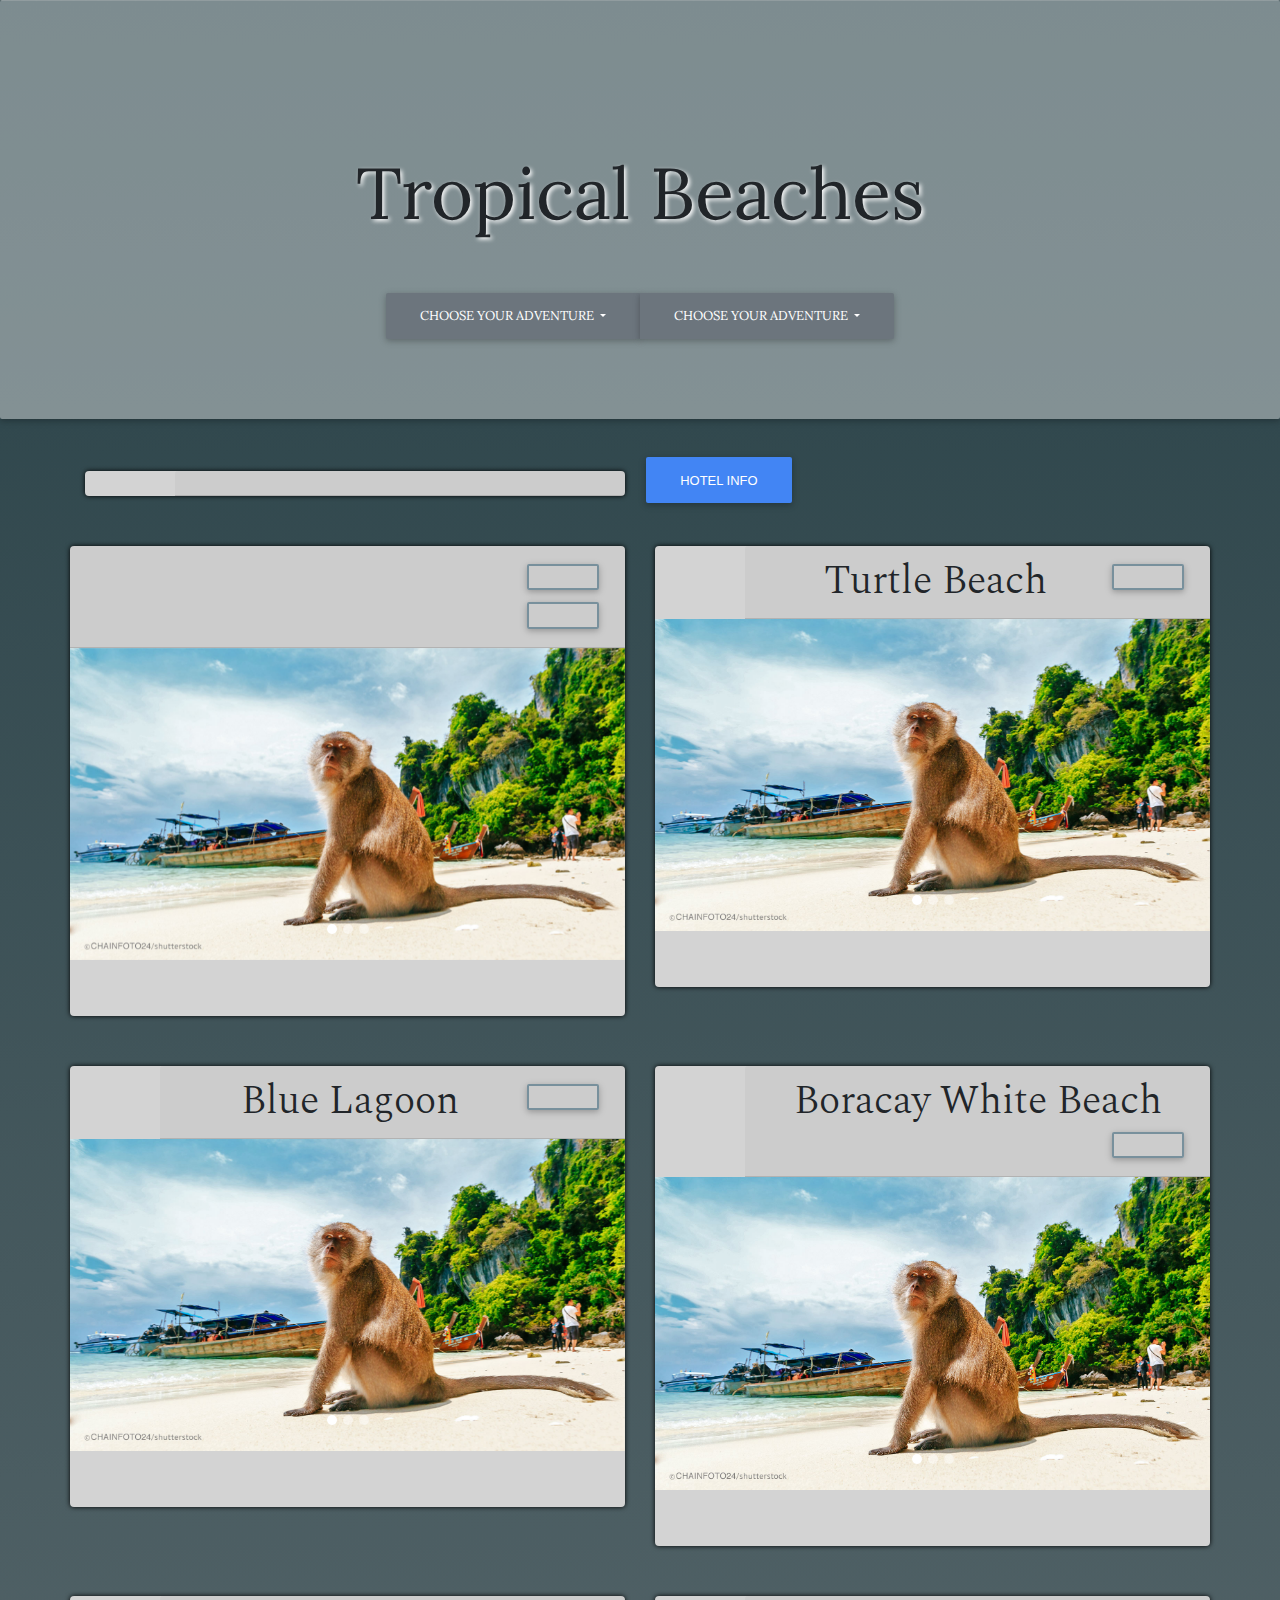
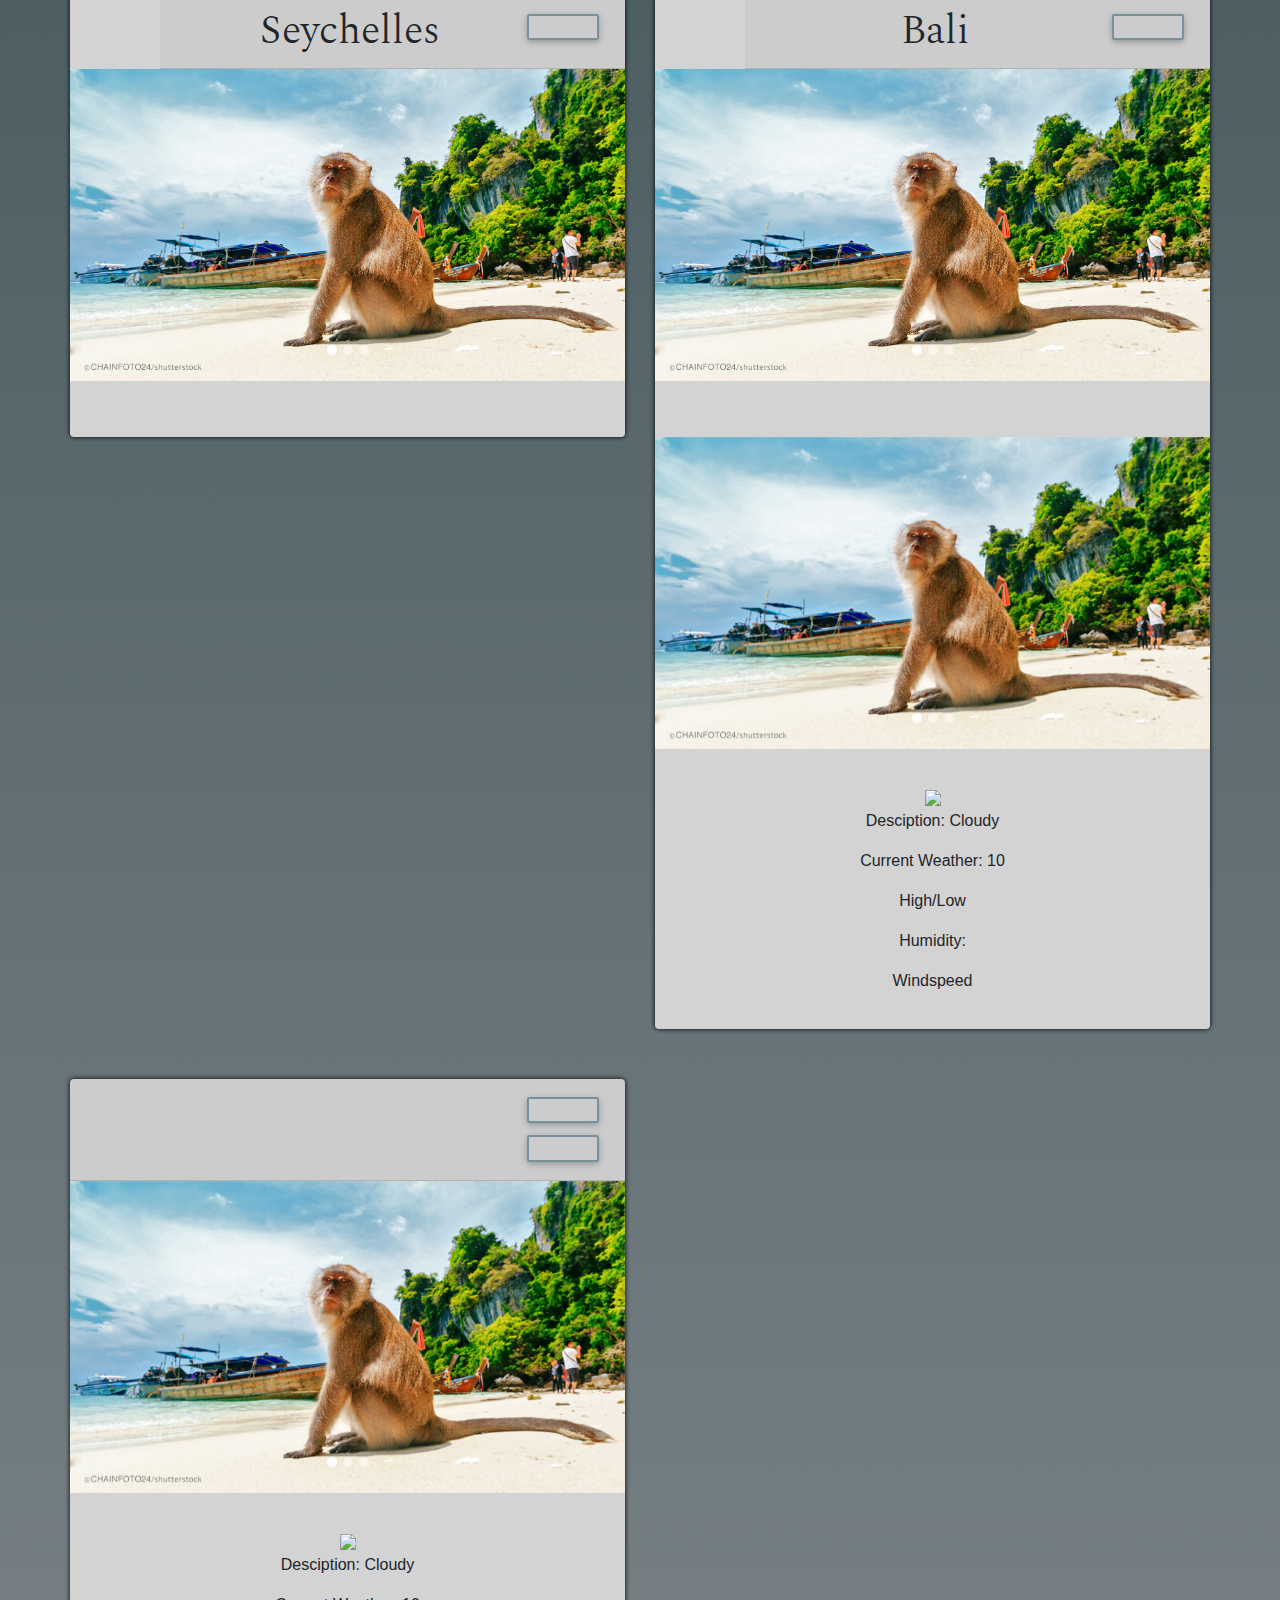
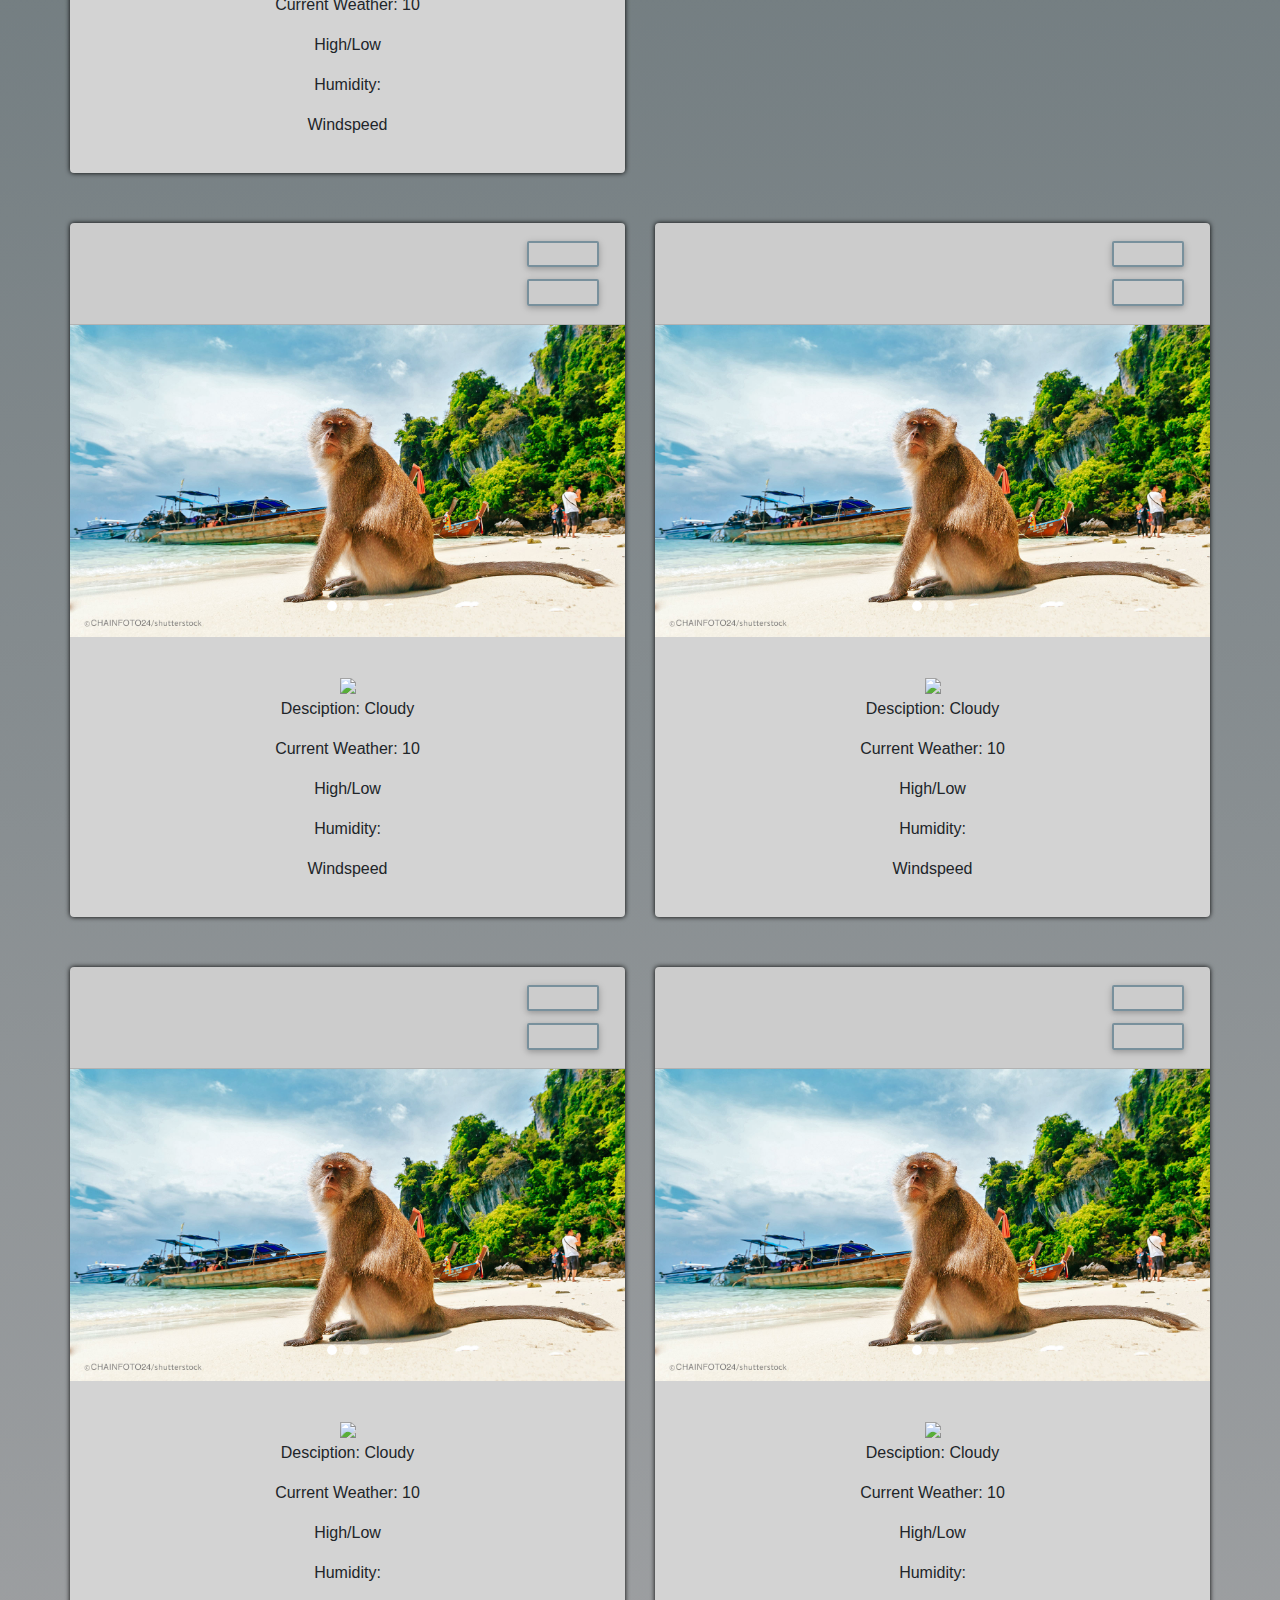
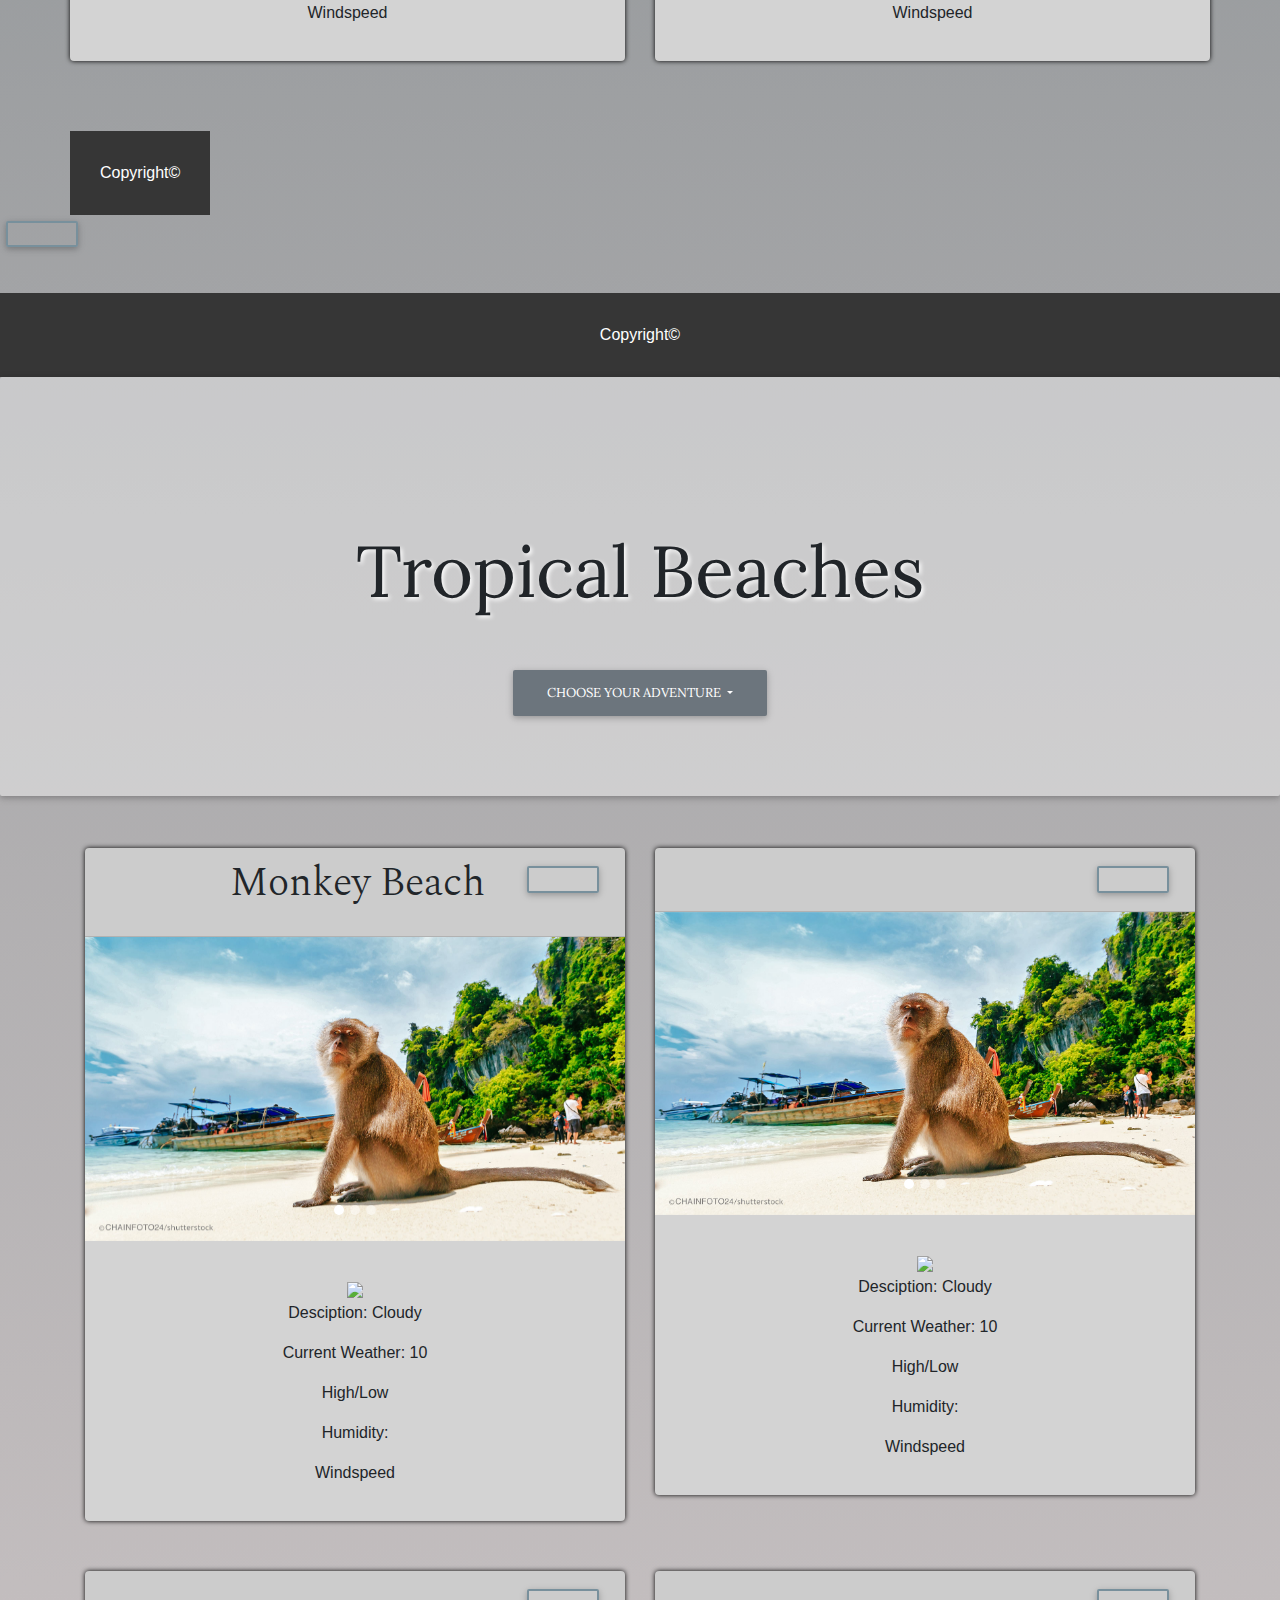
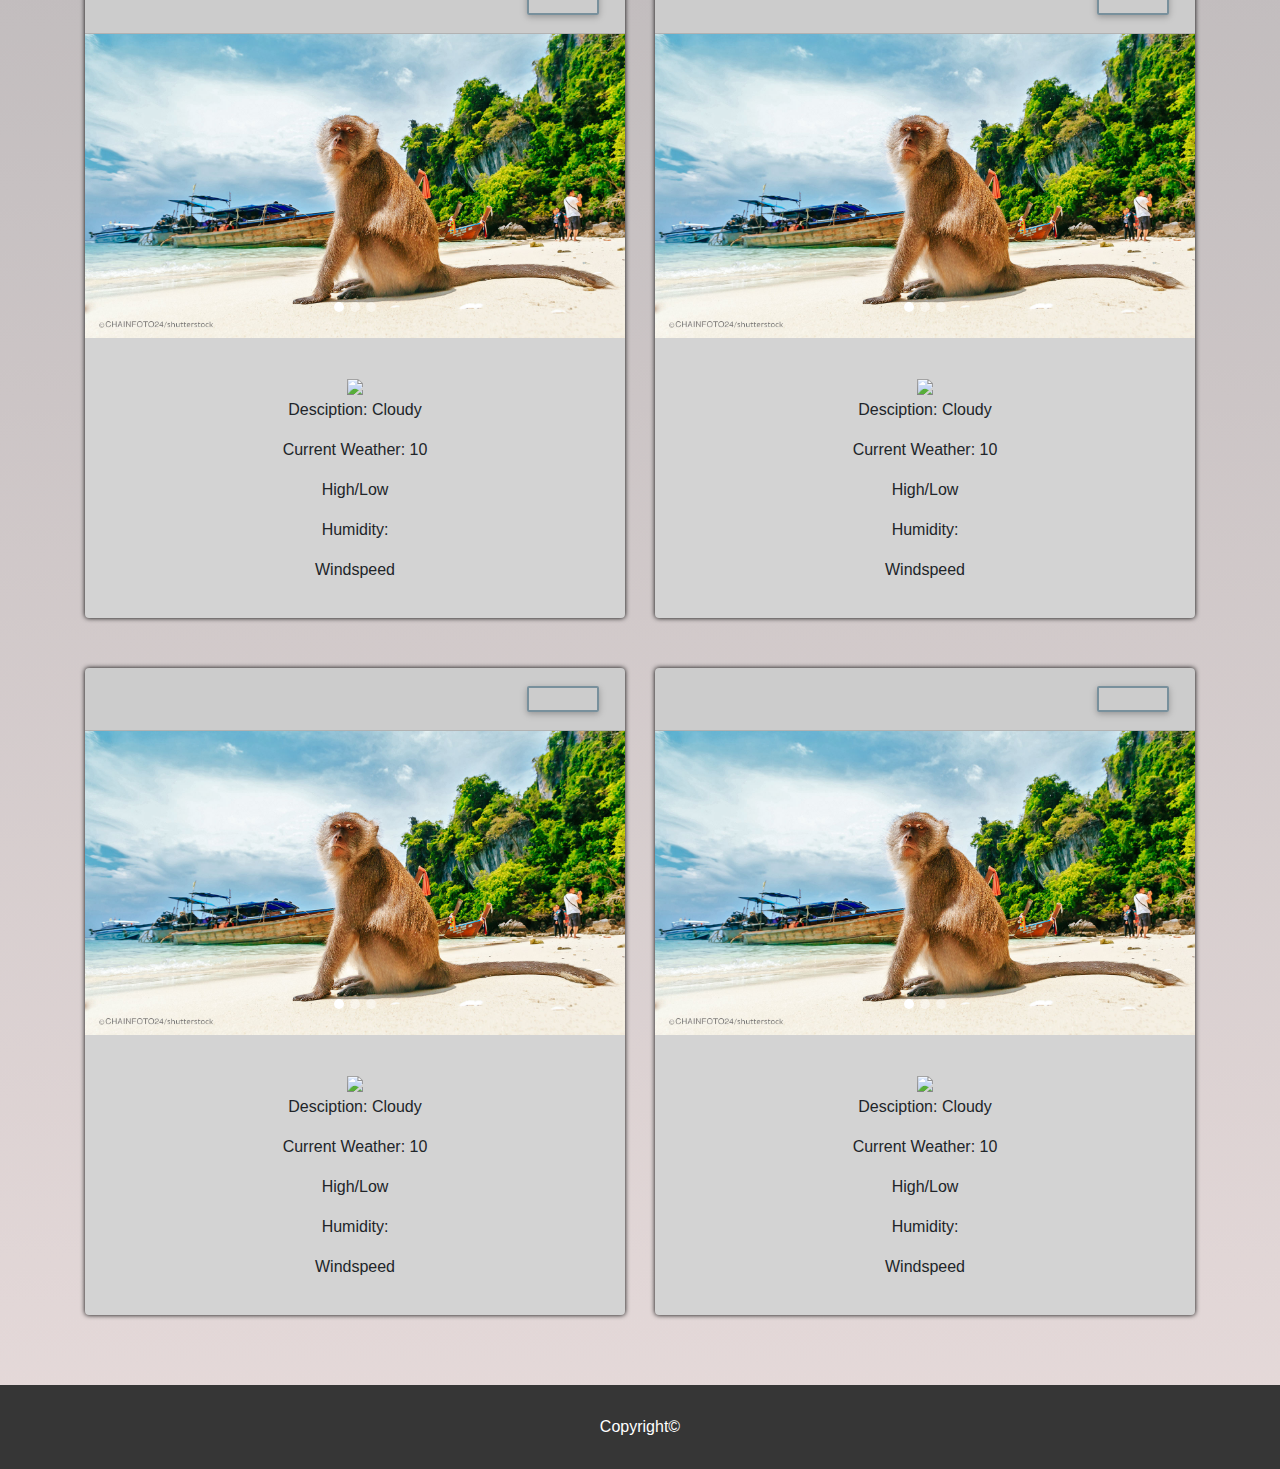
==== commit 73832b45: "removing Head >>>" ====
--- a/destinations.html
+++ b/destinations.html
@@ -1,7 +1,4 @@
-<<<<<<< HEAD
-<<<<<<< HEAD
-=======
->>>>>>> 04a4841dc39770e9b34b38d6260218c3d2d22e98
+
 <!DOCTYPE html>
 <html lang="en">
 
@@ -25,18 +22,14 @@
   <link href="assets/modalassets/mdb.min.css" rel="stylesheet">
   <link rel="stylesheet" href="destination.css" />
   <link href="https://fonts.googleapis.com/css?family=Lora" rel="stylesheet">
-<<<<<<< HEAD
   <!-- FireBase Reference -->
   <script src="https://www.gstatic.com/firebasejs/5.9.2/firebase.js"></script>
-=======
 
   <link href="https://fonts.googleapis.com/css?family=Spectral" rel="stylesheet">
-  <!-- FireBase Reference -->
-  <script src="https://www.gstatic.com/firebasejs/5.9.2/firebase.js"></script>
+  
 
 
   <link href="hotel.html">
->>>>>>> 04a4841dc39770e9b34b38d6260218c3d2d22e98
   <title>Tropical Beaches</title>
 </head>
 
@@ -44,7 +37,7 @@
   <div class="jumbotron text-center">
     <h1 class="display-3" id="destination"><br>Tropical Beaches</h1>
     <div class="btn-group mt-5">
-<<<<<<< HEAD
+
       <button type="button" class="btn btn-secondary dropdown-toggle" id="dropdown" data-toggle="dropdown"
         aria-haspopup="true" aria-expanded="false">
         Choose Your Adventure
@@ -54,19 +47,19 @@
         <a onclick="return populatePicturesEntry('urban');" id="urban" class="dropdown-item">Urban Jungles</a>
         <a onclick="return populatePicturesEntry('mountain');" id="mountain" class="dropdown-item">Mountain Hikes</a>
       </div>
-=======
+
       <button onclick="location.href='index.html';" type="button" class="btn btn-secondary dropdown-toggle"
         data-toggle="dropdown" aria-haspopup="true" aria-expanded="false">
         Choose Your Adventure
       </button>
 
->>>>>>> 04a4841dc39770e9b34b38d6260218c3d2d22e98
+
     </div>
     <p class="lead"></p>
   </div>
 
   <div class="container text-center">
-<<<<<<< HEAD
+
     <div class="row">
       <div class="col-md-6">
         <div class="card">
@@ -140,8 +133,8 @@
 
 
 
-          <Monkey Beach
-=======
+          <Monkey Beach></Monkey>
+
     <div id="mapBait"></div>
     <div class="row">
       <div class="col-md-6">
@@ -158,23 +151,20 @@
                 </div>
               </div>
             </span>
->>>>>>> 04a4841dc39770e9b34b38d6260218c3d2d22e98
+
             <span>
               <button type="button" class="btn btn-outline-blue-grey float-right" data-toggle="modal"
                 data-target="#beach">
                 <i class="fas fa-comments  fa-lg float-right"></i>
               </button>
             </span>
-<<<<<<< HEAD
             <div class="modal fade right" id="beach" tabindex="-1" role="dialog" aria-labelledby="myModalLabel"
               aria-hidden="true">
               <!--Modals Start position -->
-=======
             <p id="header-0">Monkey Beach</p>
             <div class="modal fade right" id="beach" tabindex="-1" role="dialog" aria-labelledby="myModalLabel"
               aria-hidden="true">
               <!-- Reggie's Modals Start position -->
->>>>>>> 04a4841dc39770e9b34b38d6260218c3d2d22e98
               <div class="modal-dialog modal-full-height modal-right" role="document">
                 <div class="modal-content">
                   <!-- Section:-->
@@ -207,35 +197,28 @@
                             <div class="row mb-4">
                               <!--Image column-->
                               <div class="col-sm-2 col-12 mb-md-0 mb-3">
-<<<<<<< HEAD
-                                <img src="assets/images/motherOfDragons.png" style="width: 80px; height: auto;"
-=======
+                                <img src="assets/images/motherOfDragons.png" style="width: 80px; height: auto;">
                                 <img src="assets/images/dragon.png" style="width: 80px; height: auto;"
->>>>>>> 04a4841dc39770e9b34b38d6260218c3d2d22e98
                                   class="avatar rounded-circle z-depth-1-half" aria-hidden="true" />
                               </div>
                               <!--/.Image column-->
                               <!--Content column-->
                               <div class="col-sm-10 col-12">
                                 <a>
-<<<<<<< HEAD
                                   <h4 class="font-weight-bold">Daenerys Targaryen</h4>
                                 </a>
                                 <div class="mt-2">
                                   <ul class="list-unstyled">
                                     Turtle Beach
-=======
                                   <h4 class="font-weight-bold">Guest</h4>
                                 </a>
                                 <div class="mt-2">
                                   <ul class="list-unstyled">
                                    
->>>>>>> 04a4841dc39770e9b34b38d6260218c3d2d22e98
                                     <li class="comment-date h6 font-weight-light"><i class="fas fa-clock"></i>
                                       15hrs ago</li>
                                   </ul>
                                 </div>
-<<<<<<< HEAD
                                 <p class="h6 text-justify">Ut enim ad minim veniam, quis nostrud exercitation ullamco
                                   laboris
                                   nisi ut aliquip
@@ -243,9 +226,7 @@
                                   consequat. Duis aute irure dolor in reprehenderit in voluptate velit esse cillum
                                   dolore eu
                                   fugiat nulla pariatur. Excepteur sint occaecat cupidatat non proident.</p>
-=======
                                 <p class="h6 text-justify">Test Comment//Test Comment</p>
->>>>>>> 04a4841dc39770e9b34b38d6260218c3d2d22e98
                               </div>
                               <!--/.Content column-->
                             </div>
@@ -285,7 +266,6 @@
                 </div>
               </div>
             </div>
-<<<<<<< HEAD
           </h5>
           <div id="carousel-1" class="carousel slide" data-ride="carousel">
             <ol class="carousel-indicators">
@@ -1161,7 +1141,6 @@
             </p>
            
           </div>
-=======
             <!--Hotel  Modal-->
             <!--Hotel Info Modal-->
 
@@ -2170,19 +2149,16 @@
 
           </p>
 
->>>>>>> 04a4841dc39770e9b34b38d6260218c3d2d22e98
         </div>
       </div>
     </div>
   </div>
-<<<<<<< HEAD
   <footer>Copyright&copy;</footer>
   <!-- MDB core JavaScript -->
   <script src="https://ajax.googleapis.com/ajax/libs/jquery/3.3.1/jquery.min.js"></script>
   <script src="assets/script/homePage.js"></script>
   <script src="assets/script/destinationsPage.js"></script>
   <script type="text/javascript" src="assets/modalassets/mdb.min.js"></script>
-=======
   </div>
   <!--Hotel Info Modal-->
   <div
@@ -3525,1108 +3501,1101 @@
   <script src="assets/script/homePage.js"></script>
   <script src="assets/script/destinationsPage.js"></script>
    <script type="text/javascript" src="assets/modalassets/mdb.min.js"></script>
->>>>>>> 04a4841dc39770e9b34b38d6260218c3d2d22e98
   <script src="assets/modalassets/modalApp.js"></script>
   <script src="assets/destinations.js"></script>
 </body>
 
-<<<<<<< HEAD
-=======
-<!DOCTYPE html>
-<html lang="en">
-
-<head>
-  <meta charset="UTF-8" />
-  <meta name="viewport" content="width=device-width, initial-scale=1.0" />
-  <meta http-equiv="X-UA-Compatible" content="ie=edge" />
-  <link rel="stylesheet" href="https://stackpath.bootstrapcdn.com/bootstrap/4.3.1/css/bootstrap.min.css" />
-  <script src="https://code.jquery.com/jquery-3.3.1.slim.min.js"
-    integrity="sha384-q8i/X+965DzO0rT7abK41JStQIAqVgRVzpbzo5smXKp4YfRvH+8abtTE1Pi6jizo"
-    crossorigin="anonymous"></script>
-  <script src="https://cdnjs.cloudflare.com/ajax/libs/popper.js/1.14.7/umd/popper.min.js"
-    integrity="sha384-UO2eT0CpHqdSJQ6hJty5KVphtPhzWj9WO1clHTMGa3JDZwrnQq4sF86dIHNDz0W1"
-    crossorigin="anonymous"></script>
-  <script src="https://stackpath.bootstrapcdn.com/bootstrap/4.3.1/js/bootstrap.min.js"
-    integrity="sha384-JjSmVgyd0p3pXB1rRibZUAYoIIy6OrQ6VrjIEaFf/nJGzIxFDsf4x0xIM+B07jRM"
-    crossorigin="anonymous"></script>
-  <link rel="stylesheet" href="https://use.fontawesome.com/releases/v5.8.1/css/all.css"
-    integrity="sha384-50oBUHEmvpQ+1lW4y57PTFmhCaXp0ML5d60M1M7uH2+nqUivzIebhndOJK28anvf" crossorigin="anonymous">
-  <!-- Material Design Bootstrap -->
-  <link href="assets/modalassets/mdb.min.css" rel="stylesheet">
-  <link rel="stylesheet" href="destination.css" />
-  <link href="https://fonts.googleapis.com/css?family=Lora" rel="stylesheet">
-  <!-- FireBase Reference -->
-
-  <script src="https://www.gstatic.com/firebasejs/5.9.3/firebase.js"></script>
-
-  <title>Tropical Beaches</title>
-</head>
-
-<body>
-  <div class="jumbotron text-center">
-    <h1 class="display-3" id="destination"><br>Tropical Beaches</h1>
-    <div class="btn-group mt-5">
-      <button onclick="location.href='index.html';" type="button" class="btn btn-secondary dropdown-toggle"
-        data-toggle="dropdown" aria-haspopup="true" aria-expanded="false">
-        Choose Your Adventure
-      </button>
-
-    </div>
-    <p class="lead"></p>
-  </div>
-
-  <div class="container text-center">
-    <div id="mapBait"></div>
-    <div class="row">
-      <div class="col-md-6">
-        <div class="card">
-          <h5 class="card-header">
-
-            <span class="buttonTarget-0"></span>
-            <span>
-              <button type="button" class="btn btn-outline-blue-grey float-right" data-toggle="modal"
-                data-target="#beach">
-                <i class="fas fa-comments  fa-lg float-right"></i>
-              </button>
-            </span>
-            <p id="header-0">Monkey Beach</p>
-            <div class="modal fade right" id="beach" tabindex="-1" role="dialog" aria-labelledby="myModalLabel"
-              aria-hidden="true">
-              <!--Modals Start position -->
-              <div class="modal-dialog modal-full-height modal-right" role="document">
-                <div class="modal-content">
-                  <!-- Section:-->
-                  <section class=" ">
-                    <!-- Grid row -->
-                    <div class="row">
-                      <!-- Grid column -->
-                      <div class="col-12">
-                        <!-- Card -->
-                        <div class="card news-card">
-                          <!-- Heading-->
-                          <div class="modal-header">
-                            <div class="card-body">
-                              <div class="content">
-                                <div class="right-side-meta"><button type="button" class="close  " data-dismiss="modal"
-                                    aria-label="Close">
-                                    <span aria-hidden="false" class="rounded grey lighten-3 px-2 hoverable "
-                                      style="border-radius:100% !important">&times;</span>
-                                  </button>
-                                  <h2 class="h2 modal-title display-5" id="commentModalLabel">Comments</h2>
-                                </div>
-
-                              </div>
-                            </div>
-
-                          </div>
-                          <!-- Comments FireBase Data-store loc-->
-                          <div id="commentContainer" class="list-group-item comment user-comment">
-
-                            <div class="row mb-4">
-                              <!--Image column-->
-                              <div class="col-sm-2 col-12 mb-md-0 mb-3">
-                                <img src="assets/images/dragon.png" style="width: 80px; height: auto;"
-                                  class="avatar rounded-circle z-depth-1-half" aria-hidden="true" />
-                              </div>
-                              <!--/.Image column-->
-                              <!--Content column-->
-                              <div class="col-sm-10 col-12">
-                                <a>
-                                  <h4 class="font-weight-bold">Guest</h4>
-                                </a>
-                                <div class="mt-2">
-                                  <ul class="list-unstyled">
-                                    
-                                    <li class="comment-date h6 font-weight-light"><i class="fas fa-clock"></i>
-                                      15hrs ago</li>
-                                  </ul>
-                                </div>
-                                <p class="h6 text-justify">Example Comment//Example Comment</p>
-                              </div>
-                              <!--/.Content column-->
-                            </div>
-                            <hr>
-                            <!-- Card content -->
-                            <div class="card-body">
-                              <!-- Experience meta-->
-                              <div class="social-meta">
-                                <p>How was your adventure? </p>
-                                <span><i class="far fa-heart"></i>10 likes</span>
-                                <p><i class="fas fa-heart-broken"></i>1 dislikes</p>
-                              </div>
-                              <!-- modal data input  -->
-                              <input type="text" class="form-control userName" placeholder="Name" id="user-name">
-                              <input type="text" class="form-control userLocation" placeholder="Specific Location"
-                                id="user-location">
-                              <textarea placeholder="Write your comment here" name="comment" type="text"
-                                id="comment-text" style="width: 100%" class="form-control commentText"
-                                placeholder="Add Comment Here">
-                          </textarea>
-                              <!-- Comment input -->
-                              <div class="col-12 justify-content-center">
-                                <button type="button" class="col-12 btn btn-blue-grey fluid" id="postComment"><i
-                                    class="fas fa-comment-dots"></i> Post a Comment </button>
-                                <button type="button" class="col-12 btn black-text grey lighten-2"
-                                  data-dismiss="modal"><i class="fas fa-close"></i> Close</button><br>
-                              </div>
-                            </div>
-                            <!-- .Card content -->
-                          </div>
-                          <!-- .Card -->
-                        </div>
-                        <!-- .Grid column -->
-                      </div>
-                      <!-- .Grid row -->
-                  </section>
-                </div>
-              </div>
-            </div>
-          </h5>
-          <div id="carousel-1" class="carousel slide" data-ride="carousel">
-            <ol class="carousel-indicators">
-              <li data-target="#carousel-1" data-slide-to="0" class="active"></li>
-              <li data-target="#carousel-1" data-slide-to="1"></li>
-              <li data-target="#carousel-1" data-slide-to="2"></li>
-            </ol>
-            <div class="carousel-inner">
-              <div class="carousel-item active">
-                <img class="d-block w-100" id="carousel-0-0" src="assets/monkey-beach.jpg.jpg" alt="First slide" />
-              </div>
-              <div class="carousel-item">
-                <img class="d-block w-100" id="carousel-0-1" src="assets/monkey-beach.jpg.jpg" alt="Second slide" />
-              </div>
-              <div class="carousel-item">
-                <img class="d-block w-100" id="carousel-0-2" src="assets/monkey-beach.jpg.jpg" alt="Third slide" />
-              </div>
-              <div class="carousel-item">
-                <img class="d-block w-100" id="carousel-0-3" src="assets/monkey-beach.jpg.jpg" alt="Fourth slide" />
-              </div>
-              <div class="carousel-item">
-                <img class="d-block w-100" id="carousel-0-4" src="assets/monkey-beach.jpg.jpg" alt="Fifth slide" />
-              </div>
-              <div class="carousel-item">
-                <img class="d-block w-100" id="carousel-0-5" src="assets/monkey-beach.jpg.jpg" alt="Sixth slide" />
-              </div>
-              <div class="carousel-item">
-                <img class="d-block w-100" id="carousel-0-6" src="assets/monkey-beach.jpg.jpg" alt="Seventh slide" />
-              </div>
-              <div class="carousel-item">
-                <img class="d-block w-100" id="carousel-0-7" src="assets/monkey-beach.jpg.jpg" alt="Eighth slide" />
-              </div>
-              <div class="carousel-item">
-                <img class="d-block w-100" id="carousel-0-8" src="assets/monkey-beach.jpg.jpg" alt="Ninth slide" />
-              </div>
-              <div class="carousel-item">
-                <img class="d-block w-100" id="carousel-0-9" src="assets/monkey-beach.jpg.jpg" alt="Tenth slide" />
-              </div>
-            </div>
-            <a class="carousel-control-prev" href="#carousel-1" role="button" data-slide="prev">
-              <span class="carousel-control-prev-icon" aria-hidden="true"></span>
-              <span class="sr-only">Previous</span>
-            </a>
-            <a class="carousel-control-next" href="#carousel-1" role="button" data-slide="next">
-              <span class="carousel-control-next-icon" aria-hidden="true"></span>
-              <span class="sr-only">Next</span>
-            </a>
-          </div>
-          <div class="card-body" id="cardbody-0">
-            <p class="card-text" id="summary-0">
-              <div>
-                <img id="icon-0" src="http://openweathermap.org/img/w/10d.png">
-                <p id="weather-0">Desciption: Cloudy </p>
-                <p id="weather1-0">Current Weather: 10</p>
-                <p id="weather2-0">High/Low</p>
-                <p id="weather3-0">Humidity:</p>
-                <p id="weather4-0">Windspeed</p>
-
-              </div>
-
-
-            </p>
-          </div>
-        </div>
-      </div>
-      <div class="col-md-6">
-        <div class="card" id="card-2">
-          <h5 class="card-header">
-            <span class="buttonTarget-1"></span>
-
-            <span>
-              <button type="button" class="btn btn-outline-blue-grey float-right" data-toggle="modal"
-                data-target="#beach">
-                <i class="fas fa-comments  fa-lg float-right"></i>
-              </button>
-              <p id="header-1"></p>
-            </span>
-            <div class="modal fade right" id="beach" tabindex="-1" role="dialog" aria-labelledby="myModalLabel"
-              aria-hidden="true">
-              <!--Modals Start position -->
-              <div class="modal-dialog modal-full-height modal-right" role="document">
-                <div class="modal-content">
-                  <!-- Section:-->
-                  <section class=" ">
-                    <!-- Grid row -->
-                    <div class="row">
-                      <!-- Grid column -->
-                      <div class="col-12">
-                        <!-- Card -->
-                        <div class="card news-card">
-                          <!-- Heading-->
-                          <div class="modal-header">
-                            <div class="card-body">
-                              <div class="content">
-                                <div class="right-side-meta"><button type="button" class="close  " data-dismiss="modal"
-                                    aria-label="Close">
-                                    <span aria-hidden="false" class="rounded grey lighten-3 px-2 hoverable "
-                                      style="border-radius:100% !important">&times;</span>
-                                  </button>
-                                  <h2 class="h2 modal-title display-5" id="commentModalLabel">Comments</h2>
-                                </div>
-
-                              </div>
-                            </div>
-
-                          </div>
-                          <!-- Comments FireBase Data-store loc-->
-                          <div id="commentContainer" class="list-group-item comment user-comment">
-
-                            <div class="row mb-4">
-                              <!--Image column-->
-                              <div class="col-sm-2 col-12 mb-md-0 mb-3">
-                                <img src="assets/images/brotherOFDragon.png" style="width: 80px; height: auto;"
-                                  class="avatar rounded-circle z-depth-1-half" aria-hidden="true" />
-                              </div>
-                              <!--/.Image column-->
-                              <!--Content column-->
-                              <div class="col-sm-10 col-12">
-                                <a>
-                                  <h4 class="font-weight-bold">Guest</h4>
-                                </a>
-                                <div class="mt-2">
-                                  <ul class="list-unstyled">
-                                    <li class="comment-date h6 font-weight-light"><i class="fas fa-clock"></i>
-                                      Yesterday</li>
-                                  </ul>
-                                </div>
-                                <p class="h6 text-justify">Ut enim ad minim veniam, quis nostrud exercitation ullamco
-                                  laboris
-                                  nisi ut aliquip
-                                  ex ea commodo
-                                  consequat. Duis aute irure dolor in reprehenderit in voluptate velit esse cillum
-                                  dolore eu
-                                  fugiat nulla pariatur. Excepteur sint occaecat cupidatat non proident.</p>
-                              </div>
-                              <!--/.Content column-->
-                            </div>
-                            <hr>
-                            <!-- Card content -->
-                            <div class="card-body">
-                              <!-- Experience meta-->
-                              <div class="social-meta">
-                                <p>How was your adventure? </p>
-                                <span><i class="far fa-heart"></i>10 likes</span>
-                                <p><i class="fas fa-heart-broken"></i>1 dislikes</p>
-                              </div>
-                              <!-- modal data input  -->
-                              <input type="text" class="form-control userName" placeholder="Name" id="user-name">
-                              <input type="text" class="form-control userLocation" placeholder="Specific Location"
-                                id="user-location">
-                              <textarea placeholder="Write your comment here" name="comment" type="text"
-                                id="comment-text" style="width: 100%" class="form-control commentText"
-                                placeholder="Add Comment Here">
-                          </textarea>
-                              <!-- Comment input -->
-                              <div class="col-12 justify-content-center">
-                                <button type="button" class="col-12 btn btn-blue-grey fluid" id="postComment"><i
-                                    class="fas fa-comment-dots"></i> Post a Comment </button>
-                                <button type="button" class="col-12 btn black-text grey lighten-2"
-                                  data-dismiss="modal"><i class="fas fa-close"></i> Close</button><br>
-                              </div>
-                            </div>
-                            <!-- .Card content -->
-                          </div>
-                          <!-- .Card -->
-                        </div>
-                        <!-- .Grid column -->
-                      </div>
-                      <!-- .Grid row -->
-                  </section>
-                </div>
-              </div>
-            </div>
-          </h5>
-          <div id="carousel-2" class="carousel slide" data-ride="carousel">
-            <ol class="carousel-indicators">
-              <li data-target="#carousel-2" data-slide-to="0" class="active"></li>
-              <li data-target="#carousel-2" data-slide-to="1"></li>
-              <li data-target="#carousel-2" data-slide-to="2"></li>
-            </ol>
-            <div class="carousel-inner">
-              <div class="carousel-item active">
-                <img class="d-block w-100" id="carousel-1-0" src="assets/monkey-beach.jpg.jpg" alt="First slide" />
-              </div>
-              <div class="carousel-item">
-                <img class="d-block w-100" id="carousel-1-1" src="assets/monkey-beach.jpg.jpg" alt="Second slide" />
-              </div>
-              <div class="carousel-item">
-                <img class="d-block w-100" id="carousel-1-2" src="assets/monkey-beach.jpg.jpg" alt="Third slide" />
-              </div>
-              <div class="carousel-item">
-                <img class="d-block w-100" id="carousel-1-3" src="assets/monkey-beach.jpg.jpg" alt="Fourth slide" />
-              </div>
-              <div class="carousel-item">
-                <img class="d-block w-100" id="carousel-1-4" src="assets/monkey-beach.jpg.jpg" alt="Fifth slide" />
-              </div>
-              <div class="carousel-item">
-                <img class="d-block w-100" id="carousel-1-5" src="assets/monkey-beach.jpg.jpg" alt="Sixth slide" />
-              </div>
-              <div class="carousel-item">
-                <img class="d-block w-100" id="carousel-1-6" src="assets/monkey-beach.jpg.jpg" alt="Seventh slide" />
-              </div>
-              <div class="carousel-item">
-                <img class="d-block w-100" id="carousel-1-7" src="assets/monkey-beach.jpg.jpg" alt="Eighth slide" />
-              </div>
-              <div class="carousel-item">
-                <img class="d-block w-100" id="carousel-1-8" src="assets/monkey-beach.jpg.jpg" alt="Ninth slide" />
-              </div>
-              <div class="carousel-item">
-                <img class="d-block w-100" id="carousel-1-9" src="assets/monkey-beach.jpg.jpg" alt="Tenth slide" />
-              </div>
-            </div>
-            <a class="carousel-control-prev" href="#carousel-2" role="button" data-slide="prev">
-              <span class="carousel-control-prev-icon" aria-hidden="true"></span>
-              <span class="sr-only">Previous</span>
-            </a>
-            <a class="carousel-control-next" href="#carousel-2" role="button" data-slide="next">
-              <span class="carousel-control-next-icon" aria-hidden="true"></span>
-              <span class="sr-only">Next</span>
-            </a>
-          </div>
-          <div class="card-body" id="cardbody-1">
-            <p class="card-text" id="summary-1">
-              <div>
-                <img id="icon-1" src="http://openweathermap.org/img/w/10d.png">
-                <p id="weather-1">Desciption: Cloudy </p>
-                <p id="weather1-1">Current Weather: 10</p>
-                <p id="weather2-1">High/Low</p>
-                <p id="weather3-1">Humidity:</p>
-                <p id="weather4-1">Windspeed</p>
-              </div>
-
-            </p>
-          </div>
-        </div>
-      </div>
-    </div>
-    <div class="row">
-      <div class="col-md-6">
-        <div class="card">
-          <h5 class="card-header">
-            <span class="buttonTarget-2"></span>
-            <span>
-              <button type="button" class="btn btn-outline-blue-grey float-right" data-toggle="modal"
-                data-target="#beach">
-                <i class="fas fa-comments  fa-lg float-right"></i>
-              </button>
-            </span>
-            <p id="header-2"></p>
-            <div class="modal fade right" id="beach" tabindex="-1" role="dialog" aria-labelledby="myModalLabel"
-              aria-hidden="true">
-              <!--Modals Start position -->
-              <div class="modal-dialog modal-full-height modal-right" role="document">
-                <div class="modal-content">
-                  <!-- Section:-->
-                  <section class=" ">
-                    <!-- Grid row -->
-                    <div class="row">
-                      <!-- Grid column -->
-                      <div class="col-12">
-                        <!-- Card -->
-                        <div class="card news-card">
-                          <!-- Heading-->
-                          <div class="modal-header">
-                            <div class="card-body">
-                              <div class="content">
-                                <div class="right-side-meta"><button type="button" class="close  " data-dismiss="modal"
-                                    aria-label="Close">
-                                    <span aria-hidden="false" class="rounded grey lighten-3 px-2 hoverable "
-                                      style="border-radius:100% !important">&times;</span>
-                                  </button>
-                                  <h2 class="h2 modal-title display-5" id="commentModalLabel">Comments</h2>
-                                </div>
-
-                              </div>
-                            </div>
-
-                          </div>
-                          <!-- Comments FireBase Data-store loc-->
-                          <div id="commentContainer" class="list-group-item comment user-comment">
-
-                            <div class="row mb-4">
-                              <!--Image column-->
-                              <div class="col-sm-2 col-12 mb-md-0 mb-3">
-                                <img src="assets/images/motherOfDragons.png" style="width: 80px; height: auto;"
-                                  class="avatar rounded-circle z-depth-1-half" aria-hidden="true" />
-                              </div>
-                              <!--/.Image column-->
-                              <!--Content column-->
-                              <div class="col-sm-10 col-12">
-                                <a>
-                                  <h4 class="font-weight-bold">Guest</h4>
-                                </a>
-                                <div class="mt-2">
-                                  <ul class="list-unstyled">Blue Lagoon
-                                    <li class="comment-date h6 font-weight-light"><i class="fas fa-clock"></i>
-                                      05/10/2015</li>
-                                  </ul>
-                                </div>
-                                <p class="h6 text-justify">Ut enim ad minim veniam, quis nostrud exercitation ullamco
-                                  laboris
-                                  nisi ut aliquip
-                                  ex ea commodo
-                                  consequat. Duis aute irure dolor in reprehenderit in voluptate velit esse cillum
-                                  dolore eu
-                                  fugiat nulla pariatur. Excepteur sint occaecat cupidatat non proident.</p>
-                              </div>
-                              <!--/.Content column-->
-                            </div>
-                            <hr>
-                            <!-- Card content -->
-                            <div class="card-body">
-                              <!-- Experience meta-->
-                              <div class="social-meta">
-                                <p>How was your adventure? </p>
-                                <span><i class="far fa-heart"></i>10 likes</span>
-                                <p><i class="fas fa-heart-broken"></i>1 dislikes</p>
-                              </div>
-                              <!-- modal data input  -->
-                              <input type="text" class="form-control userName" placeholder="Name" id="user-name">
-                              <input type="text" class="form-control userLocation" placeholder="Specific Location"
-                                id="user-location">
-                              <textarea placeholder="Write your comment here" name="comment" type="text"
-                                id="comment-text" style="width: 100%" class="form-control commentText"
-                                placeholder="Add Comment Here">
-                              </textarea>
-                              <!-- Comment input -->
-                              <div class="col-12 justify-content-center">
-                                <button type="button" class="col-12 btn btn-blue-grey fluid" id="postComment"><i
-                                    class="fas fa-comment-dots"></i> Post a Comment </button>
-                                <button type="button" class="col-12 btn black-text grey lighten-2"
-                                  data-dismiss="modal"><i class="fas fa-close"></i> Close</button><br>
-                              </div>
-                            </div>
-                            <!-- .Card content -->
-                          </div>
-                          <!-- .Card -->
-                        </div>
-                        <!-- .Grid column -->
-                      </div>
-                      <!-- .Grid row -->
-                  </section>
-                </div>
-              </div>
-            </div>
-          </h5>
-          <div id="carousel-3" class="carousel slide" data-ride="carousel">
-            <ol class="carousel-indicators">
-              <li data-target="#carousel-3" data-slide-to="0" class="active"></li>
-              <li data-target="#carousel-3" data-slide-to="1"></li>
-              <li data-target="#carousel-3" data-slide-to="2"></li>
-            </ol>
-            <div class="carousel-inner">
-              <div class="carousel-item active">
-                <img class="d-block w-100" id="carousel-2-0" src="assets/monkey-beach.jpg.jpg" alt="First slide" />
-              </div>
-              <div class="carousel-item">
-                <img class="d-block w-100" id="carousel-2-1" src="assets/monkey-beach.jpg.jpg" alt="Second slide" />
-              </div>
-              <div class="carousel-item">
-                <img class="d-block w-100" id="carousel-2-2" src="assets/monkey-beach.jpg.jpg" alt="Third slide" />
-              </div>
-              <div class="carousel-item">
-                <img class="d-block w-100" id="carousel-2-3" src="assets/monkey-beach.jpg.jpg" alt="Fourth slide" />
-              </div>
-              <div class="carousel-item">
-                <img class="d-block w-100" id="carousel-2-4" src="assets/monkey-beach.jpg.jpg" alt="Fifth slide" />
-              </div>
-              <div class="carousel-item">
-                <img class="d-block w-100" id="carousel-2-5" src="assets/monkey-beach.jpg.jpg" alt="Sixth slide" />
-              </div>
-              <div class="carousel-item">
-                <img class="d-block w-100" id="carousel-2-6" src="assets/monkey-beach.jpg.jpg" alt="Seventh slide" />
-              </div>
-              <div class="carousel-item">
-                <img class="d-block w-100" id="carousel-2-7" src="assets/monkey-beach.jpg.jpg" alt="Eighth slide" />
-              </div>
-              <div class="carousel-item">
-                <img class="d-block w-100" id="carousel-2-8" src="assets/monkey-beach.jpg.jpg" alt="Ninth slide" />
-              </div>
-              <div class="carousel-item">
-                <img class="d-block w-100" id="carousel-2-9" src="assets/monkey-beach.jpg.jpg" alt="Tenth slide" />
-              </div>
-            </div>
-            <a class="carousel-control-prev" href="#carousel-3
-                role=" button" data-slide="prev">
-              <span class="carousel-control-prev-icon" aria-hidden="true"></span>
-              <span class="sr-only">Previous</span>
-            </a>
-            <a class="carousel-control-next" href="#carousel-3" role="button" data-slide="next">
-              <span class="carousel-control-next-icon" aria-hidden="true"></span>
-              <span class="sr-only">Next</span>
-            </a>
-          </div>
-          <div class="card-body" id="cardbody-2">
-            <p class="card-text" id="summary-2">
-              <div>
-                <img id="icon-2" src="http://openweathermap.org/img/w/10d.png">
-                <p id="weather-2">Desciption: Cloudy </p>
-                <p id="weather1-2">Current Weather: 10</p>
-                <p id="weather2-2">High/Low</p>
-                <p id="weather3-2">Humidity:</p>
-                <p id="weather4-2">Windspeed</p>
-              </div>
-
-            </p>
-
-          </div>
-        </div>
-      </div>
-      <div class="col-md-6">
-        <div class="card" id="card-2">
-          <h5 class="card-header">
-            <span class="buttonTarget-3"></span>
-            <span>
-              <button type="button" class="btn btn-outline-blue-grey float-right" data-toggle="modal"
-                data-target="#beach">
-                <i class="fas fa-comments  fa-lg float-right"></i>
-              </button>
-            </span>
-            <p id="header-3"></p>
-            <div class="modal fade right" id="beach" tabindex="-1" role="dialog" aria-labelledby="myModalLabel"
-              aria-hidden="true">
-              <!--Modals Start position -->
-              <div class="modal-dialog modal-full-height modal-right" role="document">
-                <div class="modal-content">
-                  <!-- Section:-->
-                  <section class=" ">
-                    <!-- Grid row -->
-                    <div class="row">
-                      <!-- Grid column -->
-                      <div class="col-12">
-                        <!-- Card -->
-                        <div class="card news-card">
-                          <!-- Heading-->
-                          <div class="modal-header">
-                            <div class="card-body">
-                              <div class="content">
-                                <div class="right-side-meta"><button type="button" class="close  " data-dismiss="modal"
-                                    aria-label="Close">
-                                    <span aria-hidden="false" class="rounded grey lighten-3 px-2 hoverable "
-                                      style="border-radius:100% !important">&times;</span>
-                                  </button>
-                                  <h2 class="h2 modal-title display-5" id="commentModalLabel">Comments</h2>
-                                </div>
-
-                              </div>
-                            </div>
-
-                          </div>
-                          <!-- Comments FireBase Data-store loc-->
-                          <div id="commentContainer" class="list-group-item comment user-comment">
-
-                            <div class="row mb-4">
-                              <!--Image column-->
-                              <div class="col-sm-2 col-12 mb-md-0 mb-3">
-                                <img src="assets/images/motherOfDragons.png" style="width: 80px; height: auto;"
-                                  class="avatar rounded-circle z-depth-1-half" aria-hidden="true" />
-                              </div>
-                              <!--/.Image column-->
-                              <!--Content column-->
-                              <div class="col-sm-10 col-12">
-                                <a>
-                                  <h4 class="font-weight-bold">Guest</h4>
-                                </a>
-                                <div class="mt-2">
-                                  <ul class="list-unstyled">Boracay White Beach
-                                    <li class="comment-date h6 font-weight-light"><i class="fas fa-clock"></i>
-                                      05/10/2015</li>
-                                  </ul>
-                                </div>
-                                <p class="h6 text-justify">Ut enim ad minim veniam, quis nostrud exercitation ullamco
-                                  laboris
-                                  nisi ut aliquip
-                                  ex ea commodo
-                                  consequat. Duis aute irure dolor in reprehenderit in voluptate velit esse cillum
-                                  dolore eu
-                                  fugiat nulla pariatur. Excepteur sint occaecat cupidatat non proident.</p>
-                              </div>
-                              <!--/.Content column-->
-                            </div>
-                            <hr>
-                            <!-- Card content -->
-                            <div class="card-body">
-                              <!-- Experience meta-->
-                              <div class="social-meta">
-                                <p>How was your adventure? </p>
-                                <span><i class="far fa-heart"></i>10 likes</span>
-                                <p><i class="fas fa-heart-broken"></i>1 dislikes</p>
-                              </div>
-                              <!-- modal data input  -->
-                              <input type="text" class="form-control userName" placeholder="Name" id="user-name">
-                              <input type="text" class="form-control userLocation" placeholder="Specific Location"
-                                id="user-location">
-                              <textarea placeholder="Write your comment here" name="comment" type="text"
-                                id="comment-text" style="width: 100%" class="form-control commentText"
-                                placeholder="Add Comment Here">
-                          </textarea>
-                              <!-- Comment input -->
-                              <div class="col-12 justify-content-center">
-                                <button type="button" class="col-12 btn btn-blue-grey fluid" id="postComment"><i
-                                    class="fas fa-comment-dots"></i> Post a Comment </button>
-                                <button type="button" class="col-12 btn black-text grey lighten-2"
-                                  data-dismiss="modal"><i class="fas fa-close"></i> Close</button><br>
-                              </div>
-                            </div>
-                            <!-- .Card content -->
-                          </div>
-                          <!-- .Card -->
-                        </div>
-                        <!-- .Grid column -->
-                      </div>
-                      <!-- .Grid row -->
-                  </section>
-                </div>
-              </div>
-            </div>
-          </h5>
-
-          <div id="carousel-4" class="carousel slide" data-ride="carousel">
-            <ol class="carousel-indicators">
-              <li data-target="#carousel-4" data-slide-to="0" class="active"></li>
-              <li data-target="#carousel-4" data-slide-to="1"></li>
-              <li data-target="#carousel-4" data-slide-to="2"></li>
-            </ol>
-            <div class="carousel-inner">
-              <div class="carousel-item active">
-                <img class="d-block w-100" id="carousel-3-0" src="assets/monkey-beach.jpg.jpg" alt="First slide" />
-              </div>
-              <div class="carousel-item">
-                <img class="d-block w-100" id="carousel-3-1" src="assets/monkey-beach.jpg.jpg" alt="Second slide" />
-              </div>
-              <div class="carousel-item">
-                <img class="d-block w-100" id="carousel-3-2" src="assets/monkey-beach.jpg.jpg" alt="Third slide" />
-              </div>
-              <div class="carousel-item">
-                <img class="d-block w-100" id="carousel-3-3" src="assets/monkey-beach.jpg.jpg" alt="Fourth slide" />
-              </div>
-              <div class="carousel-item">
-                <img class="d-block w-100" id="carousel-3-4" src="assets/monkey-beach.jpg.jpg" alt="Fifth slide" />
-              </div>
-              <div class="carousel-item">
-                <img class="d-block w-100" id="carousel-3-5" src="assets/monkey-beach.jpg.jpg" alt="Sixth slide" />
-              </div>
-              <div class="carousel-item">
-                <img class="d-block w-100" id="carousel-3-6" src="assets/monkey-beach.jpg.jpg" alt="Seventh slide" />
-              </div>
-              <div class="carousel-item">
-                <img class="d-block w-100" id="carousel-3-7" src="assets/monkey-beach.jpg.jpg" alt="Eighth slide" />
-              </div>
-              <div class="carousel-item">
-                <img class="d-block w-100" id="carousel-3-8" src="assets/monkey-beach.jpg.jpg" alt="Ninth slide" />
-              </div>
-              <div class="carousel-item">
-                <img class="d-block w-100" id="carousel-3-9" src="assets/monkey-beach.jpg.jpg" alt="Tenth slide" />
-              </div>
-            </div>
-            <a class="carousel-control-prev" href="#carousel-4" role="button" data-slide="prev">
-              <span class="carousel-control-prev-icon" aria-hidden="true"></span>
-              <span class="sr-only">Previous</span>
-            </a>
-            <a class="carousel-control-next" href="#carousel-4" role="button" data-slide="next">
-              <span class="carousel-control-next-icon" aria-hidden="true"></span>
-              <span class="sr-only">Next</span>
-            </a>
-          </div>
-          <div class="card-body" id="cardbody-3">
-            <p class="card-text" id="summary-3">
-              <div>
-                <img id="icon-3" src="http://openweathermap.org/img/w/10d.png">
-                <p id="weather-3">Desciption: Cloudy </p>
-                <p id="weather1-3">Current Weather: 10</p>
-                <p id="weather2-3">High/Low</p>
-                <p id="weather3-3">Humidity:</p>
-                <p id="weather4-3">Windspeed</p>
-              </div>
-
-
-            </p>
-
-          </div>
-        </div>
-      </div>
-    </div>
-    <div class="row">
-      <div class="col-md-6">
-        <div class="card">
-          <h5 class="card-header">
-            <span class="buttonTarget-4"></span>
-            <span>
-              <button type="button" class="btn btn-outline-blue-grey float-right" data-toggle="modal"
-                data-target="#beach">
-                <i class="fas fa-comments  fa-lg float-right"></i>
-              </button>
-            </span>
-            <p id="header-4"></p>
-            <div class="modal fade right" id="beach" tabindex="-1" role="dialog" aria-labelledby="myModalLabel"
-              aria-hidden="true">
-              <!--Modals Start position -->
-              <div class="modal-dialog modal-full-height modal-right" role="document">
-                <div class="modal-content">
-                  <!-- Section:-->
-                  <section class=" ">
-                    <!-- Grid row -->
-                    <div class="row">
-                      <!-- Grid column -->
-                      <div class="col-12">
-                        <!-- Card -->
-                        <div class="card news-card">
-                          <!-- Heading-->
-                          <div class="modal-header">
-                            <div class="card-body">
-                              <div class="content">
-                                <div class="right-side-meta"><button type="button" class="close  " data-dismiss="modal"
-                                    aria-label="Close">
-                                    <span aria-hidden="false" class="rounded grey lighten-3 px-2 hoverable "
-                                      style="border-radius:100% !important">&times;</span>
-                                  </button>
-                                  <h2 class="h2 modal-title display-5" id="commentModalLabel">Comments</h2>
-                                </div>
-
-                              </div>
-                            </div>
-
-                          </div>
-                          <!-- Comments FireBase Data-store loc-->
-                          <div id="commentContainer" class="list-group-item comment user-comment">
-
-                            <div class="row mb-4">
-                              <!--Image column-->
-                              <div class="col-sm-2 col-12 mb-md-0 mb-3">
-                                <img src="assets/images/motherOfDragons.png" style="width: 80px; height: auto;"
-                                  class="avatar rounded-circle z-depth-1-half" aria-hidden="true" />
-                              </div>
-                              <!--/.Image column-->
-                              <!--Content column-->
-                              <div class="col-sm-10 col-12">
-                                <a>
-                                  <h4 class="font-weight-bold">Guest</h4>
-                                </a>
-                                <div class="mt-2">
-                                  <ul class="list-unstyled">Seychelles
-                                    <li class="comment-date h6 font-weight-light"><i class="fas fa-clock"></i>
-                                      05/10/2015</li>
-                                  </ul>
-                                </div>
-                                <p class="h6 text-justify">Ut enim ad minim veniam, quis nostrud exercitation ullamco
-                                  laboris
-                                  nisi ut aliquip
-                                  ex ea commodo
-                                  consequat. Duis aute irure dolor in reprehenderit in voluptate velit esse cillum
-                                  dolore eu
-                                  fugiat nulla pariatur. Excepteur sint occaecat cupidatat non proident.</p>
-                              </div>
-                              <!--/.Content column-->
-                            </div>
-                            <hr>
-                            <!-- Card content -->
-                            <div class="card-body">
-                              <!-- Experience meta-->
-                              <div class="social-meta">
-                                <p>How was your adventure? </p>
-                                <span><i class="far fa-heart"></i>10 likes</span>
-                                <p><i class="fas fa-heart-broken"></i>1 dislikes</p>
-                              </div>
-                              <!-- modal data input  -->
-                              <input type="text" class="form-control userName" placeholder="Name" id="user-name">
-                              <input type="text" class="form-control userLocation" placeholder="Specific Location"
-                                id="user-location">
-                              <textarea placeholder="Write your comment here" name="comment" type="text"
-                                id="comment-text" style="width: 100%" class="form-control commentText"
-                                placeholder="Add Comment Here">
-                              </textarea>
-                              <!-- Comment input -->
-                              <div class="col-12 justify-content-center">
-                                <button type="button" class="col-12 btn btn-blue-grey fluid" id="postComment"><i
-                                    class="fas fa-comment-dots"></i> Post a Comment </button>
-                                <button type="button" class="col-12 btn black-text grey lighten-2"
-                                  data-dismiss="modal"><i class="fas fa-close"></i> Close</button><br>
-                              </div>
-                            </div>
-                            <!-- .Card content -->
-                          </div>
-                          <!-- .Card -->
-                        </div>
-                        <!-- .Grid column -->
-                      </div>
-                      <!-- .Grid row -->
-                  </section>
-                </div>
-              </div>
-            </div>
-          </h5>
-          </h5>
-          <div id="carousel-5" class="carousel slide" data-ride="carousel">
-            <ol class="carousel-indicators">
-              <li data-target="#carousel-5" data-slide-to="0" class="active"></li>
-              <li data-target="#carousel-5" data-slide-to="1"></li>
-              <li data-target="#carousel-5" data-slide-to="2"></li>
-            </ol>
-            <div class="carousel-inner">
-              <div class="carousel-item active">
-                <img class="d-block w-100" id="carousel-4-0" src="assets/monkey-beach.jpg.jpg" alt="First slide" />
-              </div>
-              <div class="carousel-item">
-                <img class="d-block w-100" id="carousel-4-1" src="assets/monkey-beach.jpg.jpg" alt="Second slide" />
-              </div>
-              <div class="carousel-item">
-                <img class="d-block w-100" id="carousel-4-2" src="assets/monkey-beach.jpg.jpg" alt="Third slide" />
-              </div>
-              <div class="carousel-item">
-                <img class="d-block w-100" id="carousel-4-3" src="assets/monkey-beach.jpg.jpg" alt="Fourth slide" />
-              </div>
-              <div class="carousel-item">
-                <img class="d-block w-100" id="carousel-4-4" src="assets/monkey-beach.jpg.jpg" alt="Fifth slide" />
-              </div>
-              <div class="carousel-item">
-                <img class="d-block w-100" id="carousel-4-5" src="assets/monkey-beach.jpg.jpg" alt="Sixth slide" />
-              </div>
-              <div class="carousel-item">
-                <img class="d-block w-100" id="carousel-4-6" src="assets/monkey-beach.jpg.jpg" alt="Seventh slide" />
-              </div>
-              <div class="carousel-item">
-                <img class="d-block w-100" id="carousel-4-7" src="assets/monkey-beach.jpg.jpg" alt="Eighth slide" />
-              </div>
-              <div class="carousel-item">
-                <img class="d-block w-100" id="carousel-4-8" src="assets/monkey-beach.jpg.jpg" alt="Ninth slide" />
-              </div>
-              <div class="carousel-item">
-                <img class="d-block w-100" id="carousel-4-9" src="assets/monkey-beach.jpg.jpg" alt="Tenth slide" />
-              </div>
-            </div>
-            <a class="carousel-control-prev" href="#carousel-5" role="button" data-slide="prev">
-              <span class="carousel-control-prev-icon" aria-hidden="true"></span>
-              <span class="sr-only">Previous</span>
-            </a>
-            <a class="carousel-control-next" href="#carousel-5" role="button" data-slide="next">
-              <span class="carousel-control-next-icon" aria-hidden="true"></span>
-              <span class="sr-only">Next</span>
-            </a>
-          </div>
-          <div class="card-body" id="cardbody-4">
-            <p class="card-text" id="summary-4">
-              <div>
-                <img id="icon-4" src="http://openweathermap.org/img/w/10d.png">
-                <p id="weather-4">Desciption: Cloudy </p>
-                <p id="weather1-4">Current Weather: 10</p>
-                <p id="weather2-4">High/Low</p>
-                <p id="weather3-4">Humidity:</p>
-                <p id="weather4-4">Windspeed</p>
-              </div>
-
-
-            </p>
-
-          </div>
-        </div>
-      </div>
-      <div class="col-md-6">
-        <div class="card" id="card-2">
-          <h5 class="card-header">
-            <span class="buttonTarget-5"></span>
-            <span>
-              <button type="button" class="btn btn-outline-blue-grey float-right" data-toggle="modal"
-                data-target="#beach">
-                <i class="fas fa-comments  fa-lg float-right"></i>
-              </button>
-            </span>
-            <p id="header-5"></p>
-            <div class="modal fade right" id="beach" tabindex="-1" role="dialog" aria-labelledby="myModalLabel"
-              aria-hidden="true">
-              <!--Modals Start position -->
-              <div class="modal-dialog modal-full-height modal-right" role="document">
-                <div class="modal-content">
-                  <!-- Section:-->
-                  <section class=" ">
-                    <!-- Grid row -->
-                    <div class="row">
-                      <!-- Grid column -->
-                      <div class="col-12">
-                        <!-- Card -->
-                        <div class="card news-card">
-                          <!-- Heading-->
-                          <div class="modal-header">
-                            <div class="card-body">
-                              <div class="content">
-                                <div class="right-side-meta"><button type="button" class="close  " data-dismiss="modal"
-                                    aria-label="Close">
-                                    <span aria-hidden="false" class="rounded grey lighten-3 px-2 hoverable "
-                                      style="border-radius:100% !important">&times;</span>
-                                  </button>
-                                  <h2 class="h2 modal-title display-5" id="commentModalLabel">Comments</h2>
-                                </div>
-
-                              </div>
-                            </div>
-
-                          </div>
-                          <!-- Comments FireBase Data-store loc-->
-                          <div id="commentContainer" class="list-group-item comment user-comment">
-
-                            <div class="row mb-4">
-                              <!--Image column-->
-                              <div class="col-sm-2 col-12 mb-md-0 mb-3">
-                                <img src="assets/images/motherOfDragons.png" style="width: 80px; height: auto;"
-                                  class="avatar rounded-circle z-depth-1-half" aria-hidden="true" />
-                              </div>
-                              <!--/.Image column-->
-                              <!--Content column-->
-                              <div class="col-sm-10 col-12">
-                                <a>
-                                  <h4 class="font-weight-bold">Guest</h4>
-                                </a>
-                                <div class="mt-2">
-                                  <ul class="list-unstyled">Bali
-                                    <li class="comment-date h6 font-weight-light"><i class="fas fa-clock"></i>
-                                      05/10/2015</li>
-                                  </ul>
-                                </div>
-                                <p class="h6 text-justify">Ut enim ad minim veniam, quis nostrud exercitation ullamco
-                                  laboris
-                                  nisi ut aliquip
-                                  ex ea commodo
-                                  consequat. Duis aute irure dolor in reprehenderit in voluptate velit esse cillum
-                                  dolore eu
-                                  fugiat nulla pariatur. Excepteur sint occaecat cupidatat non proident.</p>
-                              </div>
-                              <!--/.Content column-->
-                            </div>
-                            <hr>
-                            <!-- Card content -->
-                            <div class="card-body">
-                              <!-- Experience meta-->
-                              <div class="social-meta">
-                                <p>How was your adventure? </p>
-                                <span><i class="far fa-heart"></i>10 likes</span>
-                                <p><i class="fas fa-heart-broken"></i>1 dislikes</p>
-                              </div>
-                              <!-- modal data input  -->
-                              <input type="text" class="form-control userName" placeholder="Name" id="user-name">
-                              <input type="text" class="form-control userLocation" placeholder="Specific Location"
-                                id="user-location">
-                              <textarea placeholder="Write your comment here" name="comment" type="text"
-                                id="comment-text" style="width: 100%" class="form-control commentText"
-                                placeholder="Add Comment Here">
-                              </textarea>
-                              <!-- Comment input -->
-                              <div class="col-12 justify-content-center">
-                                <button type="button" class="col-12 btn btn-blue-grey fluid" id="postComment"><i
-                                    class="fas fa-comment-dots"></i> Post a Comment </button>
-                                <button type="button" class="col-12 btn black-text grey lighten-2"
-                                  data-dismiss="modal"><i class="fas fa-close"></i> Close</button><br>
-                              </div>
-                            </div>
-                            <!-- .Card content -->
-                          </div>
-                          <!-- .Card -->
-                        </div>
-                        <!-- .Grid column -->
-                      </div>
-                      <!-- .Grid row -->
-                  </section>
-                </div>
-              </div>
-            </div>
-          </h5>
-          </h5>
-          <div id="carousel-6" class="carousel slide" data-ride="carousel">
-            <ol class="carousel-indicators">
-              <li data-target="#carousel-6" data-slide-to="0" class="active"></li>
-              <li data-target="#carousel-6" data-slide-to="1"></li>
-              <li data-target="#carousel-6" data-slide-to="2"></li>
-            </ol>
-            <div class="carousel-inner">
-              <div class="carousel-item active">
-                <img class="d-block w-100" id="carousel-5-0" src="assets/monkey-beach.jpg.jpg" alt="First slide" />
-              </div>
-              <div class="carousel-item">
-                <img class="d-block w-100" id="carousel-5-1" src="assets/monkey-beach.jpg.jpg" alt="Second slide" />
-              </div>
-              <div class="carousel-item">
-                <img class="d-block w-100" id="carousel-5-2" src="assets/monkey-beach.jpg.jpg" alt="Third slide" />
-              </div>
-              <div class="carousel-item">
-                <img class="d-block w-100" id="carousel-5-3" src="assets/monkey-beach.jpg.jpg" alt="Fourth slide" />
-              </div>
-              <div class="carousel-item">
-                <img class="d-block w-100" id="carousel-5-4" src="assets/monkey-beach.jpg.jpg" alt="Fifth slide" />
-              </div>
-              <div class="carousel-item">
-                <img class="d-block w-100" id="carousel-5-5" src="assets/monkey-beach.jpg.jpg" alt="Sixth slide" />
-              </div>
-              <div class="carousel-item">
-                <img class="d-block w-100" id="carousel-5-6" src="assets/monkey-beach.jpg.jpg" alt="Seventh slide" />
-              </div>
-              <div class="carousel-item">
-                <img class="d-block w-100" id="carousel-5-7" src="assets/monkey-beach.jpg.jpg" alt="Eighth slide" />
-              </div>
-              <div class="carousel-item">
-                <img class="d-block w-100" id="carousel-5-8" src="assets/monkey-beach.jpg.jpg" alt="Ninth slide" />
-              </div>
-              <div class="carousel-item">
-                <img class="d-block w-100" id="carousel-5-9" src="assets/monkey-beach.jpg.jpg" alt="Tenth slide" />
-              </div>
-            </div>
-            <a class="carousel-control-prev" href="#carousel-6" role="button" data-slide="prev">
-              <span class="carousel-control-prev-icon" aria-hidden="true"></span>
-              <span class="sr-only">Previous</span>
-            </a>
-            <a class="carousel-control-next" href="#carousel-6" role="button" data-slide="next">
-              <span class="carousel-control-next-icon" aria-hidden="true"></span>
-              <span class="sr-only">Next</span>
-            </a>
-          </div>
-          <div class="card-body" id="cardbody-5">
-            <p class="card-text" id="summary-5">
-              <div>
-                <img id="icon-5" src="http://openweathermap.org/img/w/10d.png">
-                <p id="weather-5">Desciption: Cloudy
-                </p>
-                <p id="weather1-5">Current Weather: 10</p>
-                <p id="weather2-5">High/Low</p>
-                <p id="weather3-5">Humidity:</p>
-                <p id="weather4-5">Windspeed</p>
-              </div>
-
-            </p>
-
-          </div>
-        </div>
-      </div>
-    </div>
-  </div>
-  <footer>Copyright&copy;</footer>
-
-  <script type="text/javascript"
-    src="https://maps.googleapis.com/maps/api/js?&key=AIzaSyAEa3mcJXIQ3rK8EMHKHjEFCuXuw3KJT14&libraries=places"></script>
-  <script src="https://ajax.googleapis.com/ajax/libs/jquery/3.3.1/jquery.min.js"></script>
-  <script src="assets/script/homePage.js"></script>
-  <script src="assets/script/destinationsPage.js"></script>
-  <script type="text/javascript" src="assets/modalassets/mdb.min.js"></script>
-  <script src="assets/modalassets/modalApp.js"></script>
-  <script src="assets/destinations.js"></script>
-</body>
-
->>>>>>> ef560b72dadd021baf176a3b17954c087b1c237e
-=======
->>>>>>> 04a4841dc39770e9b34b38d6260218c3d2d22e98
+<!DOCTYPE html>
+<html lang="en">
+
+<head>
+  <meta charset="UTF-8" />
+  <meta name="viewport" content="width=device-width, initial-scale=1.0" />
+  <meta http-equiv="X-UA-Compatible" content="ie=edge" />
+  <link rel="stylesheet" href="https://stackpath.bootstrapcdn.com/bootstrap/4.3.1/css/bootstrap.min.css" />
+  <script src="https://code.jquery.com/jquery-3.3.1.slim.min.js"
+    integrity="sha384-q8i/X+965DzO0rT7abK41JStQIAqVgRVzpbzo5smXKp4YfRvH+8abtTE1Pi6jizo"
+    crossorigin="anonymous"></script>
+  <script src="https://cdnjs.cloudflare.com/ajax/libs/popper.js/1.14.7/umd/popper.min.js"
+    integrity="sha384-UO2eT0CpHqdSJQ6hJty5KVphtPhzWj9WO1clHTMGa3JDZwrnQq4sF86dIHNDz0W1"
+    crossorigin="anonymous"></script>
+  <script src="https://stackpath.bootstrapcdn.com/bootstrap/4.3.1/js/bootstrap.min.js"
+    integrity="sha384-JjSmVgyd0p3pXB1rRibZUAYoIIy6OrQ6VrjIEaFf/nJGzIxFDsf4x0xIM+B07jRM"
+    crossorigin="anonymous"></script>
+  <link rel="stylesheet" href="https://use.fontawesome.com/releases/v5.8.1/css/all.css"
+    integrity="sha384-50oBUHEmvpQ+1lW4y57PTFmhCaXp0ML5d60M1M7uH2+nqUivzIebhndOJK28anvf" crossorigin="anonymous">
+  <!-- Material Design Bootstrap -->
+  <link href="assets/modalassets/mdb.min.css" rel="stylesheet">
+  <link rel="stylesheet" href="destination.css" />
+  <link href="https://fonts.googleapis.com/css?family=Lora" rel="stylesheet">
+  <!-- FireBase Reference -->
+
+  <script src="https://www.gstatic.com/firebasejs/5.9.3/firebase.js"></script>
+
+  <title>Tropical Beaches</title>
+</head>
+
+<body>
+  <div class="jumbotron text-center">
+    <h1 class="display-3" id="destination"><br>Tropical Beaches</h1>
+    <div class="btn-group mt-5">
+      <button onclick="location.href='index.html';" type="button" class="btn btn-secondary dropdown-toggle"
+        data-toggle="dropdown" aria-haspopup="true" aria-expanded="false">
+        Choose Your Adventure
+      </button>
+
+    </div>
+    <p class="lead"></p>
+  </div>
+
+  <div class="container text-center">
+    <div id="mapBait"></div>
+    <div class="row">
+      <div class="col-md-6">
+        <div class="card">
+          <h5 class="card-header">
+
+            <span class="buttonTarget-0"></span>
+            <span>
+              <button type="button" class="btn btn-outline-blue-grey float-right" data-toggle="modal"
+                data-target="#beach">
+                <i class="fas fa-comments  fa-lg float-right"></i>
+              </button>
+            </span>
+            <p id="header-0">Monkey Beach</p>
+            <div class="modal fade right" id="beach" tabindex="-1" role="dialog" aria-labelledby="myModalLabel"
+              aria-hidden="true">
+              <!--Modals Start position -->
+              <div class="modal-dialog modal-full-height modal-right" role="document">
+                <div class="modal-content">
+                  <!-- Section:-->
+                  <section class=" ">
+                    <!-- Grid row -->
+                    <div class="row">
+                      <!-- Grid column -->
+                      <div class="col-12">
+                        <!-- Card -->
+                        <div class="card news-card">
+                          <!-- Heading-->
+                          <div class="modal-header">
+                            <div class="card-body">
+                              <div class="content">
+                                <div class="right-side-meta"><button type="button" class="close  " data-dismiss="modal"
+                                    aria-label="Close">
+                                    <span aria-hidden="false" class="rounded grey lighten-3 px-2 hoverable "
+                                      style="border-radius:100% !important">&times;</span>
+                                  </button>
+                                  <h2 class="h2 modal-title display-5" id="commentModalLabel">Comments</h2>
+                                </div>
+
+                              </div>
+                            </div>
+
+                          </div>
+                          <!-- Comments FireBase Data-store loc-->
+                          <div id="commentContainer" class="list-group-item comment user-comment">
+
+                            <div class="row mb-4">
+                              <!--Image column-->
+                              <div class="col-sm-2 col-12 mb-md-0 mb-3">
+                                <img src="assets/images/dragon.png" style="width: 80px; height: auto;"
+                                  class="avatar rounded-circle z-depth-1-half" aria-hidden="true" />
+                              </div>
+                              <!--/.Image column-->
+                              <!--Content column-->
+                              <div class="col-sm-10 col-12">
+                                <a>
+                                  <h4 class="font-weight-bold">Guest</h4>
+                                </a>
+                                <div class="mt-2">
+                                  <ul class="list-unstyled">
+                                    
+                                    <li class="comment-date h6 font-weight-light"><i class="fas fa-clock"></i>
+                                      15hrs ago</li>
+                                  </ul>
+                                </div>
+                                <p class="h6 text-justify">Example Comment//Example Comment</p>
+                              </div>
+                              <!--/.Content column-->
+                            </div>
+                            <hr>
+                            <!-- Card content -->
+                            <div class="card-body">
+                              <!-- Experience meta-->
+                              <div class="social-meta">
+                                <p>How was your adventure? </p>
+                                <span><i class="far fa-heart"></i>10 likes</span>
+                                <p><i class="fas fa-heart-broken"></i>1 dislikes</p>
+                              </div>
+                              <!-- modal data input  -->
+                              <input type="text" class="form-control userName" placeholder="Name" id="user-name">
+                              <input type="text" class="form-control userLocation" placeholder="Specific Location"
+                                id="user-location">
+                              <textarea placeholder="Write your comment here" name="comment" type="text"
+                                id="comment-text" style="width: 100%" class="form-control commentText"
+                                placeholder="Add Comment Here">
+                          </textarea>
+                              <!-- Comment input -->
+                              <div class="col-12 justify-content-center">
+                                <button type="button" class="col-12 btn btn-blue-grey fluid" id="postComment"><i
+                                    class="fas fa-comment-dots"></i> Post a Comment </button>
+                                <button type="button" class="col-12 btn black-text grey lighten-2"
+                                  data-dismiss="modal"><i class="fas fa-close"></i> Close</button><br>
+                              </div>
+                            </div>
+                            <!-- .Card content -->
+                          </div>
+                          <!-- .Card -->
+                        </div>
+                        <!-- .Grid column -->
+                      </div>
+                      <!-- .Grid row -->
+                  </section>
+                </div>
+              </div>
+            </div>
+          </h5>
+          <div id="carousel-1" class="carousel slide" data-ride="carousel">
+            <ol class="carousel-indicators">
+              <li data-target="#carousel-1" data-slide-to="0" class="active"></li>
+              <li data-target="#carousel-1" data-slide-to="1"></li>
+              <li data-target="#carousel-1" data-slide-to="2"></li>
+            </ol>
+            <div class="carousel-inner">
+              <div class="carousel-item active">
+                <img class="d-block w-100" id="carousel-0-0" src="assets/monkey-beach.jpg.jpg" alt="First slide" />
+              </div>
+              <div class="carousel-item">
+                <img class="d-block w-100" id="carousel-0-1" src="assets/monkey-beach.jpg.jpg" alt="Second slide" />
+              </div>
+              <div class="carousel-item">
+                <img class="d-block w-100" id="carousel-0-2" src="assets/monkey-beach.jpg.jpg" alt="Third slide" />
+              </div>
+              <div class="carousel-item">
+                <img class="d-block w-100" id="carousel-0-3" src="assets/monkey-beach.jpg.jpg" alt="Fourth slide" />
+              </div>
+              <div class="carousel-item">
+                <img class="d-block w-100" id="carousel-0-4" src="assets/monkey-beach.jpg.jpg" alt="Fifth slide" />
+              </div>
+              <div class="carousel-item">
+                <img class="d-block w-100" id="carousel-0-5" src="assets/monkey-beach.jpg.jpg" alt="Sixth slide" />
+              </div>
+              <div class="carousel-item">
+                <img class="d-block w-100" id="carousel-0-6" src="assets/monkey-beach.jpg.jpg" alt="Seventh slide" />
+              </div>
+              <div class="carousel-item">
+                <img class="d-block w-100" id="carousel-0-7" src="assets/monkey-beach.jpg.jpg" alt="Eighth slide" />
+              </div>
+              <div class="carousel-item">
+                <img class="d-block w-100" id="carousel-0-8" src="assets/monkey-beach.jpg.jpg" alt="Ninth slide" />
+              </div>
+              <div class="carousel-item">
+                <img class="d-block w-100" id="carousel-0-9" src="assets/monkey-beach.jpg.jpg" alt="Tenth slide" />
+              </div>
+            </div>
+            <a class="carousel-control-prev" href="#carousel-1" role="button" data-slide="prev">
+              <span class="carousel-control-prev-icon" aria-hidden="true"></span>
+              <span class="sr-only">Previous</span>
+            </a>
+            <a class="carousel-control-next" href="#carousel-1" role="button" data-slide="next">
+              <span class="carousel-control-next-icon" aria-hidden="true"></span>
+              <span class="sr-only">Next</span>
+            </a>
+          </div>
+          <div class="card-body" id="cardbody-0">
+            <p class="card-text" id="summary-0">
+              <div>
+                <img id="icon-0" src="http://openweathermap.org/img/w/10d.png">
+                <p id="weather-0">Desciption: Cloudy </p>
+                <p id="weather1-0">Current Weather: 10</p>
+                <p id="weather2-0">High/Low</p>
+                <p id="weather3-0">Humidity:</p>
+                <p id="weather4-0">Windspeed</p>
+
+              </div>
+
+
+            </p>
+          </div>
+        </div>
+      </div>
+      <div class="col-md-6">
+        <div class="card" id="card-2">
+          <h5 class="card-header">
+            <span class="buttonTarget-1"></span>
+
+            <span>
+              <button type="button" class="btn btn-outline-blue-grey float-right" data-toggle="modal"
+                data-target="#beach">
+                <i class="fas fa-comments  fa-lg float-right"></i>
+              </button>
+              <p id="header-1"></p>
+            </span>
+            <div class="modal fade right" id="beach" tabindex="-1" role="dialog" aria-labelledby="myModalLabel"
+              aria-hidden="true">
+              <!--Modals Start position -->
+              <div class="modal-dialog modal-full-height modal-right" role="document">
+                <div class="modal-content">
+                  <!-- Section:-->
+                  <section class=" ">
+                    <!-- Grid row -->
+                    <div class="row">
+                      <!-- Grid column -->
+                      <div class="col-12">
+                        <!-- Card -->
+                        <div class="card news-card">
+                          <!-- Heading-->
+                          <div class="modal-header">
+                            <div class="card-body">
+                              <div class="content">
+                                <div class="right-side-meta"><button type="button" class="close  " data-dismiss="modal"
+                                    aria-label="Close">
+                                    <span aria-hidden="false" class="rounded grey lighten-3 px-2 hoverable "
+                                      style="border-radius:100% !important">&times;</span>
+                                  </button>
+                                  <h2 class="h2 modal-title display-5" id="commentModalLabel">Comments</h2>
+                                </div>
+
+                              </div>
+                            </div>
+
+                          </div>
+                          <!-- Comments FireBase Data-store loc-->
+                          <div id="commentContainer" class="list-group-item comment user-comment">
+
+                            <div class="row mb-4">
+                              <!--Image column-->
+                              <div class="col-sm-2 col-12 mb-md-0 mb-3">
+                                <img src="assets/images/brotherOFDragon.png" style="width: 80px; height: auto;"
+                                  class="avatar rounded-circle z-depth-1-half" aria-hidden="true" />
+                              </div>
+                              <!--/.Image column-->
+                              <!--Content column-->
+                              <div class="col-sm-10 col-12">
+                                <a>
+                                  <h4 class="font-weight-bold">Guest</h4>
+                                </a>
+                                <div class="mt-2">
+                                  <ul class="list-unstyled">
+                                    <li class="comment-date h6 font-weight-light"><i class="fas fa-clock"></i>
+                                      Yesterday</li>
+                                  </ul>
+                                </div>
+                                <p class="h6 text-justify">Ut enim ad minim veniam, quis nostrud exercitation ullamco
+                                  laboris
+                                  nisi ut aliquip
+                                  ex ea commodo
+                                  consequat. Duis aute irure dolor in reprehenderit in voluptate velit esse cillum
+                                  dolore eu
+                                  fugiat nulla pariatur. Excepteur sint occaecat cupidatat non proident.</p>
+                              </div>
+                              <!--/.Content column-->
+                            </div>
+                            <hr>
+                            <!-- Card content -->
+                            <div class="card-body">
+                              <!-- Experience meta-->
+                              <div class="social-meta">
+                                <p>How was your adventure? </p>
+                                <span><i class="far fa-heart"></i>10 likes</span>
+                                <p><i class="fas fa-heart-broken"></i>1 dislikes</p>
+                              </div>
+                              <!-- modal data input  -->
+                              <input type="text" class="form-control userName" placeholder="Name" id="user-name">
+                              <input type="text" class="form-control userLocation" placeholder="Specific Location"
+                                id="user-location">
+                              <textarea placeholder="Write your comment here" name="comment" type="text"
+                                id="comment-text" style="width: 100%" class="form-control commentText"
+                                placeholder="Add Comment Here">
+                          </textarea>
+                              <!-- Comment input -->
+                              <div class="col-12 justify-content-center">
+                                <button type="button" class="col-12 btn btn-blue-grey fluid" id="postComment"><i
+                                    class="fas fa-comment-dots"></i> Post a Comment </button>
+                                <button type="button" class="col-12 btn black-text grey lighten-2"
+                                  data-dismiss="modal"><i class="fas fa-close"></i> Close</button><br>
+                              </div>
+                            </div>
+                            <!-- .Card content -->
+                          </div>
+                          <!-- .Card -->
+                        </div>
+                        <!-- .Grid column -->
+                      </div>
+                      <!-- .Grid row -->
+                  </section>
+                </div>
+              </div>
+            </div>
+          </h5>
+          <div id="carousel-2" class="carousel slide" data-ride="carousel">
+            <ol class="carousel-indicators">
+              <li data-target="#carousel-2" data-slide-to="0" class="active"></li>
+              <li data-target="#carousel-2" data-slide-to="1"></li>
+              <li data-target="#carousel-2" data-slide-to="2"></li>
+            </ol>
+            <div class="carousel-inner">
+              <div class="carousel-item active">
+                <img class="d-block w-100" id="carousel-1-0" src="assets/monkey-beach.jpg.jpg" alt="First slide" />
+              </div>
+              <div class="carousel-item">
+                <img class="d-block w-100" id="carousel-1-1" src="assets/monkey-beach.jpg.jpg" alt="Second slide" />
+              </div>
+              <div class="carousel-item">
+                <img class="d-block w-100" id="carousel-1-2" src="assets/monkey-beach.jpg.jpg" alt="Third slide" />
+              </div>
+              <div class="carousel-item">
+                <img class="d-block w-100" id="carousel-1-3" src="assets/monkey-beach.jpg.jpg" alt="Fourth slide" />
+              </div>
+              <div class="carousel-item">
+                <img class="d-block w-100" id="carousel-1-4" src="assets/monkey-beach.jpg.jpg" alt="Fifth slide" />
+              </div>
+              <div class="carousel-item">
+                <img class="d-block w-100" id="carousel-1-5" src="assets/monkey-beach.jpg.jpg" alt="Sixth slide" />
+              </div>
+              <div class="carousel-item">
+                <img class="d-block w-100" id="carousel-1-6" src="assets/monkey-beach.jpg.jpg" alt="Seventh slide" />
+              </div>
+              <div class="carousel-item">
+                <img class="d-block w-100" id="carousel-1-7" src="assets/monkey-beach.jpg.jpg" alt="Eighth slide" />
+              </div>
+              <div class="carousel-item">
+                <img class="d-block w-100" id="carousel-1-8" src="assets/monkey-beach.jpg.jpg" alt="Ninth slide" />
+              </div>
+              <div class="carousel-item">
+                <img class="d-block w-100" id="carousel-1-9" src="assets/monkey-beach.jpg.jpg" alt="Tenth slide" />
+              </div>
+            </div>
+            <a class="carousel-control-prev" href="#carousel-2" role="button" data-slide="prev">
+              <span class="carousel-control-prev-icon" aria-hidden="true"></span>
+              <span class="sr-only">Previous</span>
+            </a>
+            <a class="carousel-control-next" href="#carousel-2" role="button" data-slide="next">
+              <span class="carousel-control-next-icon" aria-hidden="true"></span>
+              <span class="sr-only">Next</span>
+            </a>
+          </div>
+          <div class="card-body" id="cardbody-1">
+            <p class="card-text" id="summary-1">
+              <div>
+                <img id="icon-1" src="http://openweathermap.org/img/w/10d.png">
+                <p id="weather-1">Desciption: Cloudy </p>
+                <p id="weather1-1">Current Weather: 10</p>
+                <p id="weather2-1">High/Low</p>
+                <p id="weather3-1">Humidity:</p>
+                <p id="weather4-1">Windspeed</p>
+              </div>
+
+            </p>
+          </div>
+        </div>
+      </div>
+    </div>
+    <div class="row">
+      <div class="col-md-6">
+        <div class="card">
+          <h5 class="card-header">
+            <span class="buttonTarget-2"></span>
+            <span>
+              <button type="button" class="btn btn-outline-blue-grey float-right" data-toggle="modal"
+                data-target="#beach">
+                <i class="fas fa-comments  fa-lg float-right"></i>
+              </button>
+            </span>
+            <p id="header-2"></p>
+            <div class="modal fade right" id="beach" tabindex="-1" role="dialog" aria-labelledby="myModalLabel"
+              aria-hidden="true">
+              <!--Modals Start position -->
+              <div class="modal-dialog modal-full-height modal-right" role="document">
+                <div class="modal-content">
+                  <!-- Section:-->
+                  <section class=" ">
+                    <!-- Grid row -->
+                    <div class="row">
+                      <!-- Grid column -->
+                      <div class="col-12">
+                        <!-- Card -->
+                        <div class="card news-card">
+                          <!-- Heading-->
+                          <div class="modal-header">
+                            <div class="card-body">
+                              <div class="content">
+                                <div class="right-side-meta"><button type="button" class="close  " data-dismiss="modal"
+                                    aria-label="Close">
+                                    <span aria-hidden="false" class="rounded grey lighten-3 px-2 hoverable "
+                                      style="border-radius:100% !important">&times;</span>
+                                  </button>
+                                  <h2 class="h2 modal-title display-5" id="commentModalLabel">Comments</h2>
+                                </div>
+
+                              </div>
+                            </div>
+
+                          </div>
+                          <!-- Comments FireBase Data-store loc-->
+                          <div id="commentContainer" class="list-group-item comment user-comment">
+
+                            <div class="row mb-4">
+                              <!--Image column-->
+                              <div class="col-sm-2 col-12 mb-md-0 mb-3">
+                                <img src="assets/images/motherOfDragons.png" style="width: 80px; height: auto;"
+                                  class="avatar rounded-circle z-depth-1-half" aria-hidden="true" />
+                              </div>
+                              <!--/.Image column-->
+                              <!--Content column-->
+                              <div class="col-sm-10 col-12">
+                                <a>
+                                  <h4 class="font-weight-bold">Guest</h4>
+                                </a>
+                                <div class="mt-2">
+                                  <ul class="list-unstyled">Blue Lagoon
+                                    <li class="comment-date h6 font-weight-light"><i class="fas fa-clock"></i>
+                                      05/10/2015</li>
+                                  </ul>
+                                </div>
+                                <p class="h6 text-justify">Ut enim ad minim veniam, quis nostrud exercitation ullamco
+                                  laboris
+                                  nisi ut aliquip
+                                  ex ea commodo
+                                  consequat. Duis aute irure dolor in reprehenderit in voluptate velit esse cillum
+                                  dolore eu
+                                  fugiat nulla pariatur. Excepteur sint occaecat cupidatat non proident.</p>
+                              </div>
+                              <!--/.Content column-->
+                            </div>
+                            <hr>
+                            <!-- Card content -->
+                            <div class="card-body">
+                              <!-- Experience meta-->
+                              <div class="social-meta">
+                                <p>How was your adventure? </p>
+                                <span><i class="far fa-heart"></i>10 likes</span>
+                                <p><i class="fas fa-heart-broken"></i>1 dislikes</p>
+                              </div>
+                              <!-- modal data input  -->
+                              <input type="text" class="form-control userName" placeholder="Name" id="user-name">
+                              <input type="text" class="form-control userLocation" placeholder="Specific Location"
+                                id="user-location">
+                              <textarea placeholder="Write your comment here" name="comment" type="text"
+                                id="comment-text" style="width: 100%" class="form-control commentText"
+                                placeholder="Add Comment Here">
+                              </textarea>
+                              <!-- Comment input -->
+                              <div class="col-12 justify-content-center">
+                                <button type="button" class="col-12 btn btn-blue-grey fluid" id="postComment"><i
+                                    class="fas fa-comment-dots"></i> Post a Comment </button>
+                                <button type="button" class="col-12 btn black-text grey lighten-2"
+                                  data-dismiss="modal"><i class="fas fa-close"></i> Close</button><br>
+                              </div>
+                            </div>
+                            <!-- .Card content -->
+                          </div>
+                          <!-- .Card -->
+                        </div>
+                        <!-- .Grid column -->
+                      </div>
+                      <!-- .Grid row -->
+                  </section>
+                </div>
+              </div>
+            </div>
+          </h5>
+          <div id="carousel-3" class="carousel slide" data-ride="carousel">
+            <ol class="carousel-indicators">
+              <li data-target="#carousel-3" data-slide-to="0" class="active"></li>
+              <li data-target="#carousel-3" data-slide-to="1"></li>
+              <li data-target="#carousel-3" data-slide-to="2"></li>
+            </ol>
+            <div class="carousel-inner">
+              <div class="carousel-item active">
+                <img class="d-block w-100" id="carousel-2-0" src="assets/monkey-beach.jpg.jpg" alt="First slide" />
+              </div>
+              <div class="carousel-item">
+                <img class="d-block w-100" id="carousel-2-1" src="assets/monkey-beach.jpg.jpg" alt="Second slide" />
+              </div>
+              <div class="carousel-item">
+                <img class="d-block w-100" id="carousel-2-2" src="assets/monkey-beach.jpg.jpg" alt="Third slide" />
+              </div>
+              <div class="carousel-item">
+                <img class="d-block w-100" id="carousel-2-3" src="assets/monkey-beach.jpg.jpg" alt="Fourth slide" />
+              </div>
+              <div class="carousel-item">
+                <img class="d-block w-100" id="carousel-2-4" src="assets/monkey-beach.jpg.jpg" alt="Fifth slide" />
+              </div>
+              <div class="carousel-item">
+                <img class="d-block w-100" id="carousel-2-5" src="assets/monkey-beach.jpg.jpg" alt="Sixth slide" />
+              </div>
+              <div class="carousel-item">
+                <img class="d-block w-100" id="carousel-2-6" src="assets/monkey-beach.jpg.jpg" alt="Seventh slide" />
+              </div>
+              <div class="carousel-item">
+                <img class="d-block w-100" id="carousel-2-7" src="assets/monkey-beach.jpg.jpg" alt="Eighth slide" />
+              </div>
+              <div class="carousel-item">
+                <img class="d-block w-100" id="carousel-2-8" src="assets/monkey-beach.jpg.jpg" alt="Ninth slide" />
+              </div>
+              <div class="carousel-item">
+                <img class="d-block w-100" id="carousel-2-9" src="assets/monkey-beach.jpg.jpg" alt="Tenth slide" />
+              </div>
+            </div>
+            <a class="carousel-control-prev" href="#carousel-3
+                role=" button" data-slide="prev">
+              <span class="carousel-control-prev-icon" aria-hidden="true"></span>
+              <span class="sr-only">Previous</span>
+            </a>
+            <a class="carousel-control-next" href="#carousel-3" role="button" data-slide="next">
+              <span class="carousel-control-next-icon" aria-hidden="true"></span>
+              <span class="sr-only">Next</span>
+            </a>
+          </div>
+          <div class="card-body" id="cardbody-2">
+            <p class="card-text" id="summary-2">
+              <div>
+                <img id="icon-2" src="http://openweathermap.org/img/w/10d.png">
+                <p id="weather-2">Desciption: Cloudy </p>
+                <p id="weather1-2">Current Weather: 10</p>
+                <p id="weather2-2">High/Low</p>
+                <p id="weather3-2">Humidity:</p>
+                <p id="weather4-2">Windspeed</p>
+              </div>
+
+            </p>
+
+          </div>
+        </div>
+      </div>
+      <div class="col-md-6">
+        <div class="card" id="card-2">
+          <h5 class="card-header">
+            <span class="buttonTarget-3"></span>
+            <span>
+              <button type="button" class="btn btn-outline-blue-grey float-right" data-toggle="modal"
+                data-target="#beach">
+                <i class="fas fa-comments  fa-lg float-right"></i>
+              </button>
+            </span>
+            <p id="header-3"></p>
+            <div class="modal fade right" id="beach" tabindex="-1" role="dialog" aria-labelledby="myModalLabel"
+              aria-hidden="true">
+              <!--Modals Start position -->
+              <div class="modal-dialog modal-full-height modal-right" role="document">
+                <div class="modal-content">
+                  <!-- Section:-->
+                  <section class=" ">
+                    <!-- Grid row -->
+                    <div class="row">
+                      <!-- Grid column -->
+                      <div class="col-12">
+                        <!-- Card -->
+                        <div class="card news-card">
+                          <!-- Heading-->
+                          <div class="modal-header">
+                            <div class="card-body">
+                              <div class="content">
+                                <div class="right-side-meta"><button type="button" class="close  " data-dismiss="modal"
+                                    aria-label="Close">
+                                    <span aria-hidden="false" class="rounded grey lighten-3 px-2 hoverable "
+                                      style="border-radius:100% !important">&times;</span>
+                                  </button>
+                                  <h2 class="h2 modal-title display-5" id="commentModalLabel">Comments</h2>
+                                </div>
+
+                              </div>
+                            </div>
+
+                          </div>
+                          <!-- Comments FireBase Data-store loc-->
+                          <div id="commentContainer" class="list-group-item comment user-comment">
+
+                            <div class="row mb-4">
+                              <!--Image column-->
+                              <div class="col-sm-2 col-12 mb-md-0 mb-3">
+                                <img src="assets/images/motherOfDragons.png" style="width: 80px; height: auto;"
+                                  class="avatar rounded-circle z-depth-1-half" aria-hidden="true" />
+                              </div>
+                              <!--/.Image column-->
+                              <!--Content column-->
+                              <div class="col-sm-10 col-12">
+                                <a>
+                                  <h4 class="font-weight-bold">Guest</h4>
+                                </a>
+                                <div class="mt-2">
+                                  <ul class="list-unstyled">Boracay White Beach
+                                    <li class="comment-date h6 font-weight-light"><i class="fas fa-clock"></i>
+                                      05/10/2015</li>
+                                  </ul>
+                                </div>
+                                <p class="h6 text-justify">Ut enim ad minim veniam, quis nostrud exercitation ullamco
+                                  laboris
+                                  nisi ut aliquip
+                                  ex ea commodo
+                                  consequat. Duis aute irure dolor in reprehenderit in voluptate velit esse cillum
+                                  dolore eu
+                                  fugiat nulla pariatur. Excepteur sint occaecat cupidatat non proident.</p>
+                              </div>
+                              <!--/.Content column-->
+                            </div>
+                            <hr>
+                            <!-- Card content -->
+                            <div class="card-body">
+                              <!-- Experience meta-->
+                              <div class="social-meta">
+                                <p>How was your adventure? </p>
+                                <span><i class="far fa-heart"></i>10 likes</span>
+                                <p><i class="fas fa-heart-broken"></i>1 dislikes</p>
+                              </div>
+                              <!-- modal data input  -->
+                              <input type="text" class="form-control userName" placeholder="Name" id="user-name">
+                              <input type="text" class="form-control userLocation" placeholder="Specific Location"
+                                id="user-location">
+                              <textarea placeholder="Write your comment here" name="comment" type="text"
+                                id="comment-text" style="width: 100%" class="form-control commentText"
+                                placeholder="Add Comment Here">
+                          </textarea>
+                              <!-- Comment input -->
+                              <div class="col-12 justify-content-center">
+                                <button type="button" class="col-12 btn btn-blue-grey fluid" id="postComment"><i
+                                    class="fas fa-comment-dots"></i> Post a Comment </button>
+                                <button type="button" class="col-12 btn black-text grey lighten-2"
+                                  data-dismiss="modal"><i class="fas fa-close"></i> Close</button><br>
+                              </div>
+                            </div>
+                            <!-- .Card content -->
+                          </div>
+                          <!-- .Card -->
+                        </div>
+                        <!-- .Grid column -->
+                      </div>
+                      <!-- .Grid row -->
+                  </section>
+                </div>
+              </div>
+            </div>
+          </h5>
+
+          <div id="carousel-4" class="carousel slide" data-ride="carousel">
+            <ol class="carousel-indicators">
+              <li data-target="#carousel-4" data-slide-to="0" class="active"></li>
+              <li data-target="#carousel-4" data-slide-to="1"></li>
+              <li data-target="#carousel-4" data-slide-to="2"></li>
+            </ol>
+            <div class="carousel-inner">
+              <div class="carousel-item active">
+                <img class="d-block w-100" id="carousel-3-0" src="assets/monkey-beach.jpg.jpg" alt="First slide" />
+              </div>
+              <div class="carousel-item">
+                <img class="d-block w-100" id="carousel-3-1" src="assets/monkey-beach.jpg.jpg" alt="Second slide" />
+              </div>
+              <div class="carousel-item">
+                <img class="d-block w-100" id="carousel-3-2" src="assets/monkey-beach.jpg.jpg" alt="Third slide" />
+              </div>
+              <div class="carousel-item">
+                <img class="d-block w-100" id="carousel-3-3" src="assets/monkey-beach.jpg.jpg" alt="Fourth slide" />
+              </div>
+              <div class="carousel-item">
+                <img class="d-block w-100" id="carousel-3-4" src="assets/monkey-beach.jpg.jpg" alt="Fifth slide" />
+              </div>
+              <div class="carousel-item">
+                <img class="d-block w-100" id="carousel-3-5" src="assets/monkey-beach.jpg.jpg" alt="Sixth slide" />
+              </div>
+              <div class="carousel-item">
+                <img class="d-block w-100" id="carousel-3-6" src="assets/monkey-beach.jpg.jpg" alt="Seventh slide" />
+              </div>
+              <div class="carousel-item">
+                <img class="d-block w-100" id="carousel-3-7" src="assets/monkey-beach.jpg.jpg" alt="Eighth slide" />
+              </div>
+              <div class="carousel-item">
+                <img class="d-block w-100" id="carousel-3-8" src="assets/monkey-beach.jpg.jpg" alt="Ninth slide" />
+              </div>
+              <div class="carousel-item">
+                <img class="d-block w-100" id="carousel-3-9" src="assets/monkey-beach.jpg.jpg" alt="Tenth slide" />
+              </div>
+            </div>
+            <a class="carousel-control-prev" href="#carousel-4" role="button" data-slide="prev">
+              <span class="carousel-control-prev-icon" aria-hidden="true"></span>
+              <span class="sr-only">Previous</span>
+            </a>
+            <a class="carousel-control-next" href="#carousel-4" role="button" data-slide="next">
+              <span class="carousel-control-next-icon" aria-hidden="true"></span>
+              <span class="sr-only">Next</span>
+            </a>
+          </div>
+          <div class="card-body" id="cardbody-3">
+            <p class="card-text" id="summary-3">
+              <div>
+                <img id="icon-3" src="http://openweathermap.org/img/w/10d.png">
+                <p id="weather-3">Desciption: Cloudy </p>
+                <p id="weather1-3">Current Weather: 10</p>
+                <p id="weather2-3">High/Low</p>
+                <p id="weather3-3">Humidity:</p>
+                <p id="weather4-3">Windspeed</p>
+              </div>
+
+
+            </p>
+
+          </div>
+        </div>
+      </div>
+    </div>
+    <div class="row">
+      <div class="col-md-6">
+        <div class="card">
+          <h5 class="card-header">
+            <span class="buttonTarget-4"></span>
+            <span>
+              <button type="button" class="btn btn-outline-blue-grey float-right" data-toggle="modal"
+                data-target="#beach">
+                <i class="fas fa-comments  fa-lg float-right"></i>
+              </button>
+            </span>
+            <p id="header-4"></p>
+            <div class="modal fade right" id="beach" tabindex="-1" role="dialog" aria-labelledby="myModalLabel"
+              aria-hidden="true">
+              <!--Modals Start position -->
+              <div class="modal-dialog modal-full-height modal-right" role="document">
+                <div class="modal-content">
+                  <!-- Section:-->
+                  <section class=" ">
+                    <!-- Grid row -->
+                    <div class="row">
+                      <!-- Grid column -->
+                      <div class="col-12">
+                        <!-- Card -->
+                        <div class="card news-card">
+                          <!-- Heading-->
+                          <div class="modal-header">
+                            <div class="card-body">
+                              <div class="content">
+                                <div class="right-side-meta"><button type="button" class="close  " data-dismiss="modal"
+                                    aria-label="Close">
+                                    <span aria-hidden="false" class="rounded grey lighten-3 px-2 hoverable "
+                                      style="border-radius:100% !important">&times;</span>
+                                  </button>
+                                  <h2 class="h2 modal-title display-5" id="commentModalLabel">Comments</h2>
+                                </div>
+
+                              </div>
+                            </div>
+
+                          </div>
+                          <!-- Comments FireBase Data-store loc-->
+                          <div id="commentContainer" class="list-group-item comment user-comment">
+
+                            <div class="row mb-4">
+                              <!--Image column-->
+                              <div class="col-sm-2 col-12 mb-md-0 mb-3">
+                                <img src="assets/images/motherOfDragons.png" style="width: 80px; height: auto;"
+                                  class="avatar rounded-circle z-depth-1-half" aria-hidden="true" />
+                              </div>
+                              <!--/.Image column-->
+                              <!--Content column-->
+                              <div class="col-sm-10 col-12">
+                                <a>
+                                  <h4 class="font-weight-bold">Guest</h4>
+                                </a>
+                                <div class="mt-2">
+                                  <ul class="list-unstyled">Seychelles
+                                    <li class="comment-date h6 font-weight-light"><i class="fas fa-clock"></i>
+                                      05/10/2015</li>
+                                  </ul>
+                                </div>
+                                <p class="h6 text-justify">Ut enim ad minim veniam, quis nostrud exercitation ullamco
+                                  laboris
+                                  nisi ut aliquip
+                                  ex ea commodo
+                                  consequat. Duis aute irure dolor in reprehenderit in voluptate velit esse cillum
+                                  dolore eu
+                                  fugiat nulla pariatur. Excepteur sint occaecat cupidatat non proident.</p>
+                              </div>
+                              <!--/.Content column-->
+                            </div>
+                            <hr>
+                            <!-- Card content -->
+                            <div class="card-body">
+                              <!-- Experience meta-->
+                              <div class="social-meta">
+                                <p>How was your adventure? </p>
+                                <span><i class="far fa-heart"></i>10 likes</span>
+                                <p><i class="fas fa-heart-broken"></i>1 dislikes</p>
+                              </div>
+                              <!-- modal data input  -->
+                              <input type="text" class="form-control userName" placeholder="Name" id="user-name">
+                              <input type="text" class="form-control userLocation" placeholder="Specific Location"
+                                id="user-location">
+                              <textarea placeholder="Write your comment here" name="comment" type="text"
+                                id="comment-text" style="width: 100%" class="form-control commentText"
+                                placeholder="Add Comment Here">
+                              </textarea>
+                              <!-- Comment input -->
+                              <div class="col-12 justify-content-center">
+                                <button type="button" class="col-12 btn btn-blue-grey fluid" id="postComment"><i
+                                    class="fas fa-comment-dots"></i> Post a Comment </button>
+                                <button type="button" class="col-12 btn black-text grey lighten-2"
+                                  data-dismiss="modal"><i class="fas fa-close"></i> Close</button><br>
+                              </div>
+                            </div>
+                            <!-- .Card content -->
+                          </div>
+                          <!-- .Card -->
+                        </div>
+                        <!-- .Grid column -->
+                      </div>
+                      <!-- .Grid row -->
+                  </section>
+                </div>
+              </div>
+            </div>
+          </h5>
+          </h5>
+          <div id="carousel-5" class="carousel slide" data-ride="carousel">
+            <ol class="carousel-indicators">
+              <li data-target="#carousel-5" data-slide-to="0" class="active"></li>
+              <li data-target="#carousel-5" data-slide-to="1"></li>
+              <li data-target="#carousel-5" data-slide-to="2"></li>
+            </ol>
+            <div class="carousel-inner">
+              <div class="carousel-item active">
+                <img class="d-block w-100" id="carousel-4-0" src="assets/monkey-beach.jpg.jpg" alt="First slide" />
+              </div>
+              <div class="carousel-item">
+                <img class="d-block w-100" id="carousel-4-1" src="assets/monkey-beach.jpg.jpg" alt="Second slide" />
+              </div>
+              <div class="carousel-item">
+                <img class="d-block w-100" id="carousel-4-2" src="assets/monkey-beach.jpg.jpg" alt="Third slide" />
+              </div>
+              <div class="carousel-item">
+                <img class="d-block w-100" id="carousel-4-3" src="assets/monkey-beach.jpg.jpg" alt="Fourth slide" />
+              </div>
+              <div class="carousel-item">
+                <img class="d-block w-100" id="carousel-4-4" src="assets/monkey-beach.jpg.jpg" alt="Fifth slide" />
+              </div>
+              <div class="carousel-item">
+                <img class="d-block w-100" id="carousel-4-5" src="assets/monkey-beach.jpg.jpg" alt="Sixth slide" />
+              </div>
+              <div class="carousel-item">
+                <img class="d-block w-100" id="carousel-4-6" src="assets/monkey-beach.jpg.jpg" alt="Seventh slide" />
+              </div>
+              <div class="carousel-item">
+                <img class="d-block w-100" id="carousel-4-7" src="assets/monkey-beach.jpg.jpg" alt="Eighth slide" />
+              </div>
+              <div class="carousel-item">
+                <img class="d-block w-100" id="carousel-4-8" src="assets/monkey-beach.jpg.jpg" alt="Ninth slide" />
+              </div>
+              <div class="carousel-item">
+                <img class="d-block w-100" id="carousel-4-9" src="assets/monkey-beach.jpg.jpg" alt="Tenth slide" />
+              </div>
+            </div>
+            <a class="carousel-control-prev" href="#carousel-5" role="button" data-slide="prev">
+              <span class="carousel-control-prev-icon" aria-hidden="true"></span>
+              <span class="sr-only">Previous</span>
+            </a>
+            <a class="carousel-control-next" href="#carousel-5" role="button" data-slide="next">
+              <span class="carousel-control-next-icon" aria-hidden="true"></span>
+              <span class="sr-only">Next</span>
+            </a>
+          </div>
+          <div class="card-body" id="cardbody-4">
+            <p class="card-text" id="summary-4">
+              <div>
+                <img id="icon-4" src="http://openweathermap.org/img/w/10d.png">
+                <p id="weather-4">Desciption: Cloudy </p>
+                <p id="weather1-4">Current Weather: 10</p>
+                <p id="weather2-4">High/Low</p>
+                <p id="weather3-4">Humidity:</p>
+                <p id="weather4-4">Windspeed</p>
+              </div>
+
+
+            </p>
+
+          </div>
+        </div>
+      </div>
+      <div class="col-md-6">
+        <div class="card" id="card-2">
+          <h5 class="card-header">
+            <span class="buttonTarget-5"></span>
+            <span>
+              <button type="button" class="btn btn-outline-blue-grey float-right" data-toggle="modal"
+                data-target="#beach">
+                <i class="fas fa-comments  fa-lg float-right"></i>
+              </button>
+            </span>
+            <p id="header-5"></p>
+            <div class="modal fade right" id="beach" tabindex="-1" role="dialog" aria-labelledby="myModalLabel"
+              aria-hidden="true">
+              <!--Modals Start position -->
+              <div class="modal-dialog modal-full-height modal-right" role="document">
+                <div class="modal-content">
+                  <!-- Section:-->
+                  <section class=" ">
+                    <!-- Grid row -->
+                    <div class="row">
+                      <!-- Grid column -->
+                      <div class="col-12">
+                        <!-- Card -->
+                        <div class="card news-card">
+                          <!-- Heading-->
+                          <div class="modal-header">
+                            <div class="card-body">
+                              <div class="content">
+                                <div class="right-side-meta"><button type="button" class="close  " data-dismiss="modal"
+                                    aria-label="Close">
+                                    <span aria-hidden="false" class="rounded grey lighten-3 px-2 hoverable "
+                                      style="border-radius:100% !important">&times;</span>
+                                  </button>
+                                  <h2 class="h2 modal-title display-5" id="commentModalLabel">Comments</h2>
+                                </div>
+
+                              </div>
+                            </div>
+
+                          </div>
+                          <!-- Comments FireBase Data-store loc-->
+                          <div id="commentContainer" class="list-group-item comment user-comment">
+
+                            <div class="row mb-4">
+                              <!--Image column-->
+                              <div class="col-sm-2 col-12 mb-md-0 mb-3">
+                                <img src="assets/images/motherOfDragons.png" style="width: 80px; height: auto;"
+                                  class="avatar rounded-circle z-depth-1-half" aria-hidden="true" />
+                              </div>
+                              <!--/.Image column-->
+                              <!--Content column-->
+                              <div class="col-sm-10 col-12">
+                                <a>
+                                  <h4 class="font-weight-bold">Guest</h4>
+                                </a>
+                                <div class="mt-2">
+                                  <ul class="list-unstyled">Bali
+                                    <li class="comment-date h6 font-weight-light"><i class="fas fa-clock"></i>
+                                      05/10/2015</li>
+                                  </ul>
+                                </div>
+                                <p class="h6 text-justify">Ut enim ad minim veniam, quis nostrud exercitation ullamco
+                                  laboris
+                                  nisi ut aliquip
+                                  ex ea commodo
+                                  consequat. Duis aute irure dolor in reprehenderit in voluptate velit esse cillum
+                                  dolore eu
+                                  fugiat nulla pariatur. Excepteur sint occaecat cupidatat non proident.</p>
+                              </div>
+                              <!--/.Content column-->
+                            </div>
+                            <hr>
+                            <!-- Card content -->
+                            <div class="card-body">
+                              <!-- Experience meta-->
+                              <div class="social-meta">
+                                <p>How was your adventure? </p>
+                                <span><i class="far fa-heart"></i>10 likes</span>
+                                <p><i class="fas fa-heart-broken"></i>1 dislikes</p>
+                              </div>
+                              <!-- modal data input  -->
+                              <input type="text" class="form-control userName" placeholder="Name" id="user-name">
+                              <input type="text" class="form-control userLocation" placeholder="Specific Location"
+                                id="user-location">
+                              <textarea placeholder="Write your comment here" name="comment" type="text"
+                                id="comment-text" style="width: 100%" class="form-control commentText"
+                                placeholder="Add Comment Here">
+                              </textarea>
+                              <!-- Comment input -->
+                              <div class="col-12 justify-content-center">
+                                <button type="button" class="col-12 btn btn-blue-grey fluid" id="postComment"><i
+                                    class="fas fa-comment-dots"></i> Post a Comment </button>
+                                <button type="button" class="col-12 btn black-text grey lighten-2"
+                                  data-dismiss="modal"><i class="fas fa-close"></i> Close</button><br>
+                              </div>
+                            </div>
+                            <!-- .Card content -->
+                          </div>
+                          <!-- .Card -->
+                        </div>
+                        <!-- .Grid column -->
+                      </div>
+                      <!-- .Grid row -->
+                  </section>
+                </div>
+              </div>
+            </div>
+          </h5>
+          </h5>
+          <div id="carousel-6" class="carousel slide" data-ride="carousel">
+            <ol class="carousel-indicators">
+              <li data-target="#carousel-6" data-slide-to="0" class="active"></li>
+              <li data-target="#carousel-6" data-slide-to="1"></li>
+              <li data-target="#carousel-6" data-slide-to="2"></li>
+            </ol>
+            <div class="carousel-inner">
+              <div class="carousel-item active">
+                <img class="d-block w-100" id="carousel-5-0" src="assets/monkey-beach.jpg.jpg" alt="First slide" />
+              </div>
+              <div class="carousel-item">
+                <img class="d-block w-100" id="carousel-5-1" src="assets/monkey-beach.jpg.jpg" alt="Second slide" />
+              </div>
+              <div class="carousel-item">
+                <img class="d-block w-100" id="carousel-5-2" src="assets/monkey-beach.jpg.jpg" alt="Third slide" />
+              </div>
+              <div class="carousel-item">
+                <img class="d-block w-100" id="carousel-5-3" src="assets/monkey-beach.jpg.jpg" alt="Fourth slide" />
+              </div>
+              <div class="carousel-item">
+                <img class="d-block w-100" id="carousel-5-4" src="assets/monkey-beach.jpg.jpg" alt="Fifth slide" />
+              </div>
+              <div class="carousel-item">
+                <img class="d-block w-100" id="carousel-5-5" src="assets/monkey-beach.jpg.jpg" alt="Sixth slide" />
+              </div>
+              <div class="carousel-item">
+                <img class="d-block w-100" id="carousel-5-6" src="assets/monkey-beach.jpg.jpg" alt="Seventh slide" />
+              </div>
+              <div class="carousel-item">
+                <img class="d-block w-100" id="carousel-5-7" src="assets/monkey-beach.jpg.jpg" alt="Eighth slide" />
+              </div>
+              <div class="carousel-item">
+                <img class="d-block w-100" id="carousel-5-8" src="assets/monkey-beach.jpg.jpg" alt="Ninth slide" />
+              </div>
+              <div class="carousel-item">
+                <img class="d-block w-100" id="carousel-5-9" src="assets/monkey-beach.jpg.jpg" alt="Tenth slide" />
+              </div>
+            </div>
+            <a class="carousel-control-prev" href="#carousel-6" role="button" data-slide="prev">
+              <span class="carousel-control-prev-icon" aria-hidden="true"></span>
+              <span class="sr-only">Previous</span>
+            </a>
+            <a class="carousel-control-next" href="#carousel-6" role="button" data-slide="next">
+              <span class="carousel-control-next-icon" aria-hidden="true"></span>
+              <span class="sr-only">Next</span>
+            </a>
+          </div>
+          <div class="card-body" id="cardbody-5">
+            <p class="card-text" id="summary-5">
+              <div>
+                <img id="icon-5" src="http://openweathermap.org/img/w/10d.png">
+                <p id="weather-5">Desciption: Cloudy
+                </p>
+                <p id="weather1-5">Current Weather: 10</p>
+                <p id="weather2-5">High/Low</p>
+                <p id="weather3-5">Humidity:</p>
+                <p id="weather4-5">Windspeed</p>
+              </div>
+
+            </p>
+
+          </div>
+        </div>
+      </div>
+    </div>
+  </div>
+  <footer>Copyright&copy;</footer>
+
+  <script type="text/javascript"
+    src="https://maps.googleapis.com/maps/api/js?&key=AIzaSyAEa3mcJXIQ3rK8EMHKHjEFCuXuw3KJT14&libraries=places"></script>
+  <script src="https://ajax.googleapis.com/ajax/libs/jquery/3.3.1/jquery.min.js"></script>
+  <script src="assets/script/homePage.js"></script>
+  <script src="assets/script/destinationsPage.js"></script>
+  <script type="text/javascript" src="assets/modalassets/mdb.min.js"></script>
+  <script src="assets/modalassets/modalApp.js"></script>
+  <script src="assets/destinations.js"></script>
+</body>
 </html>